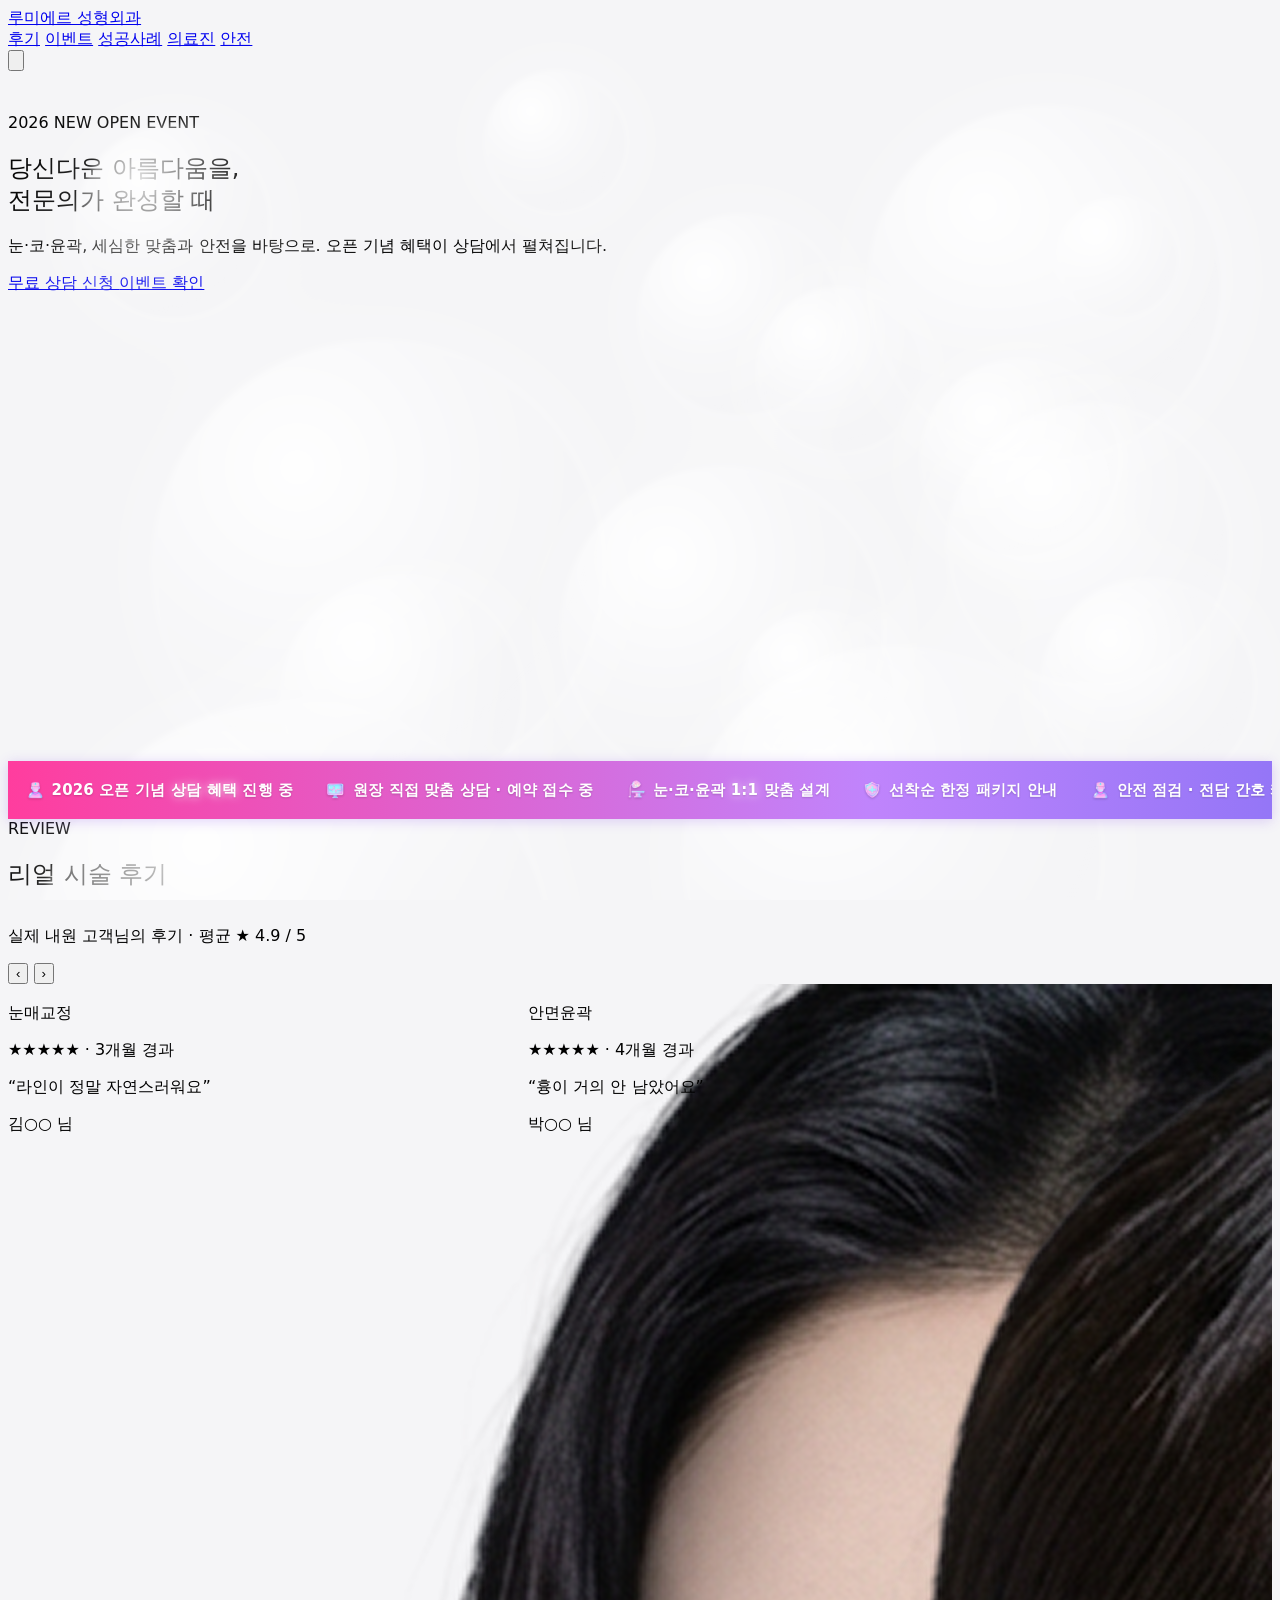
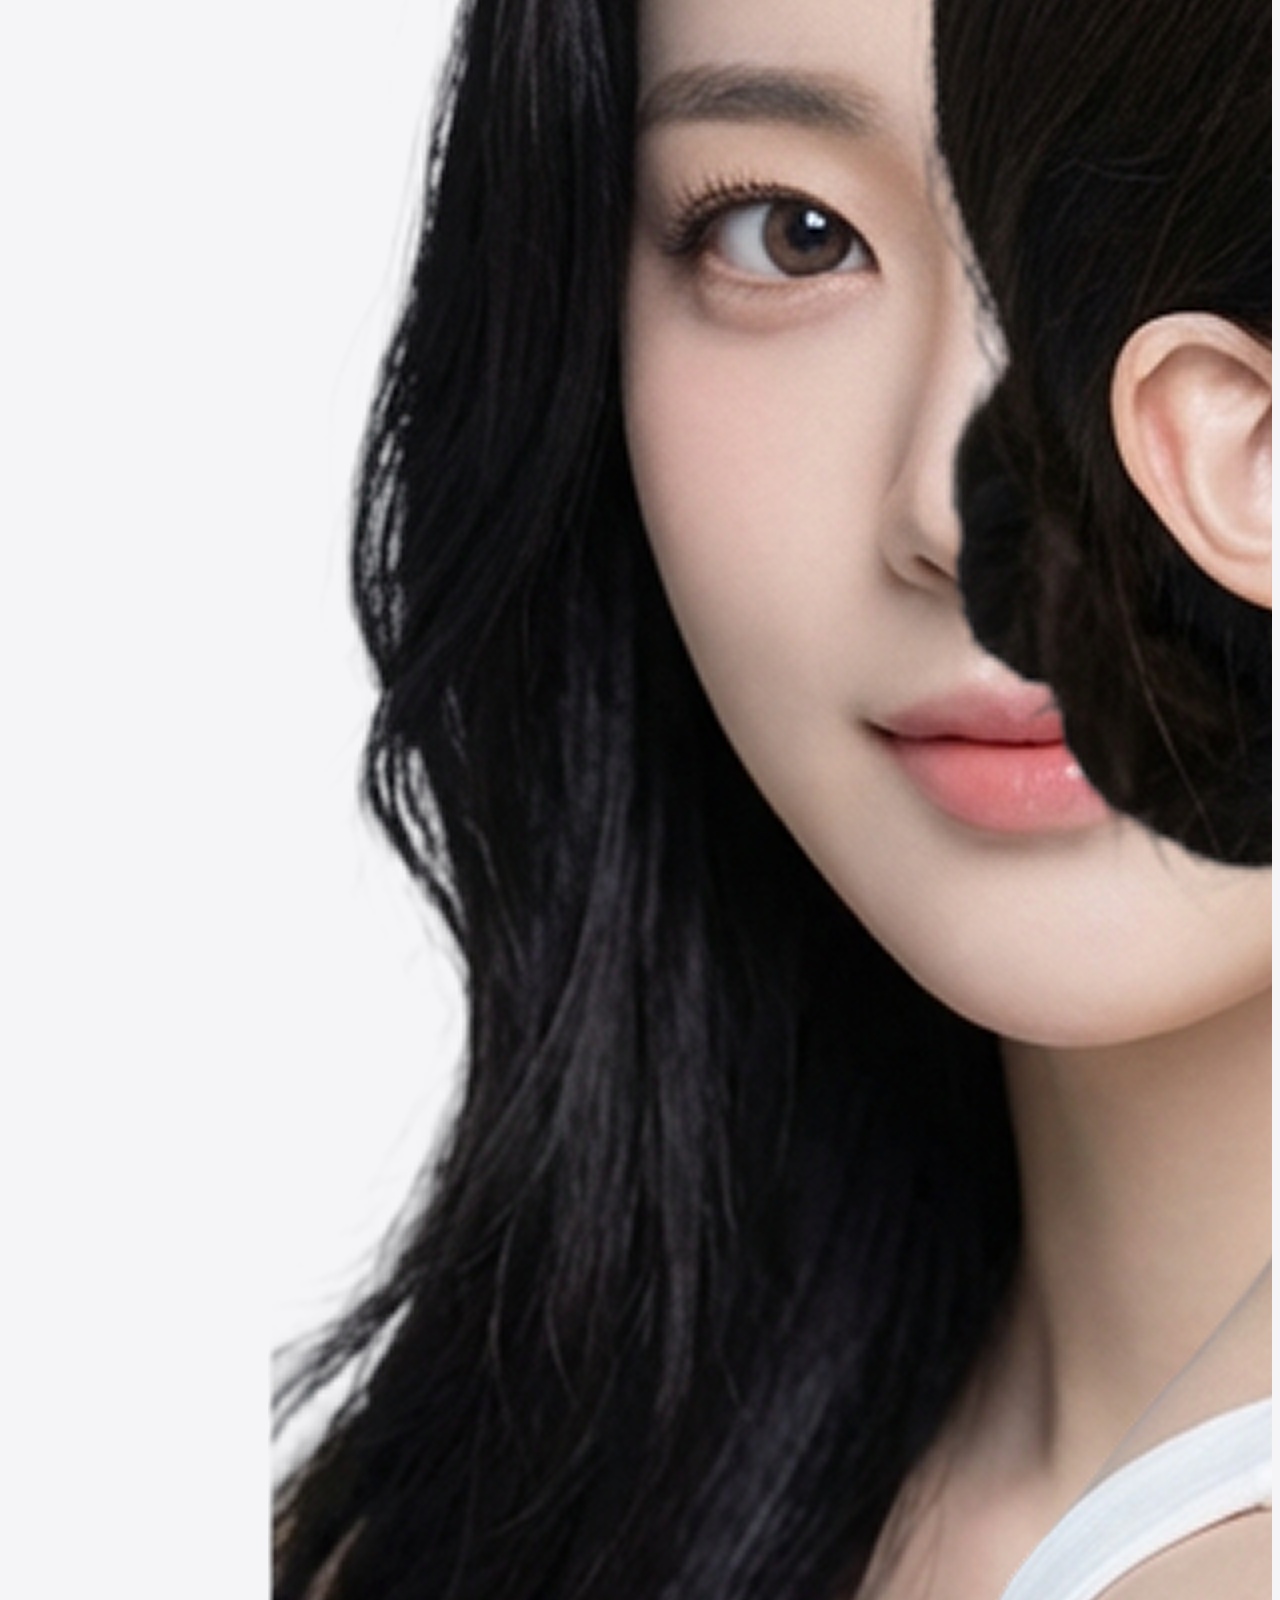
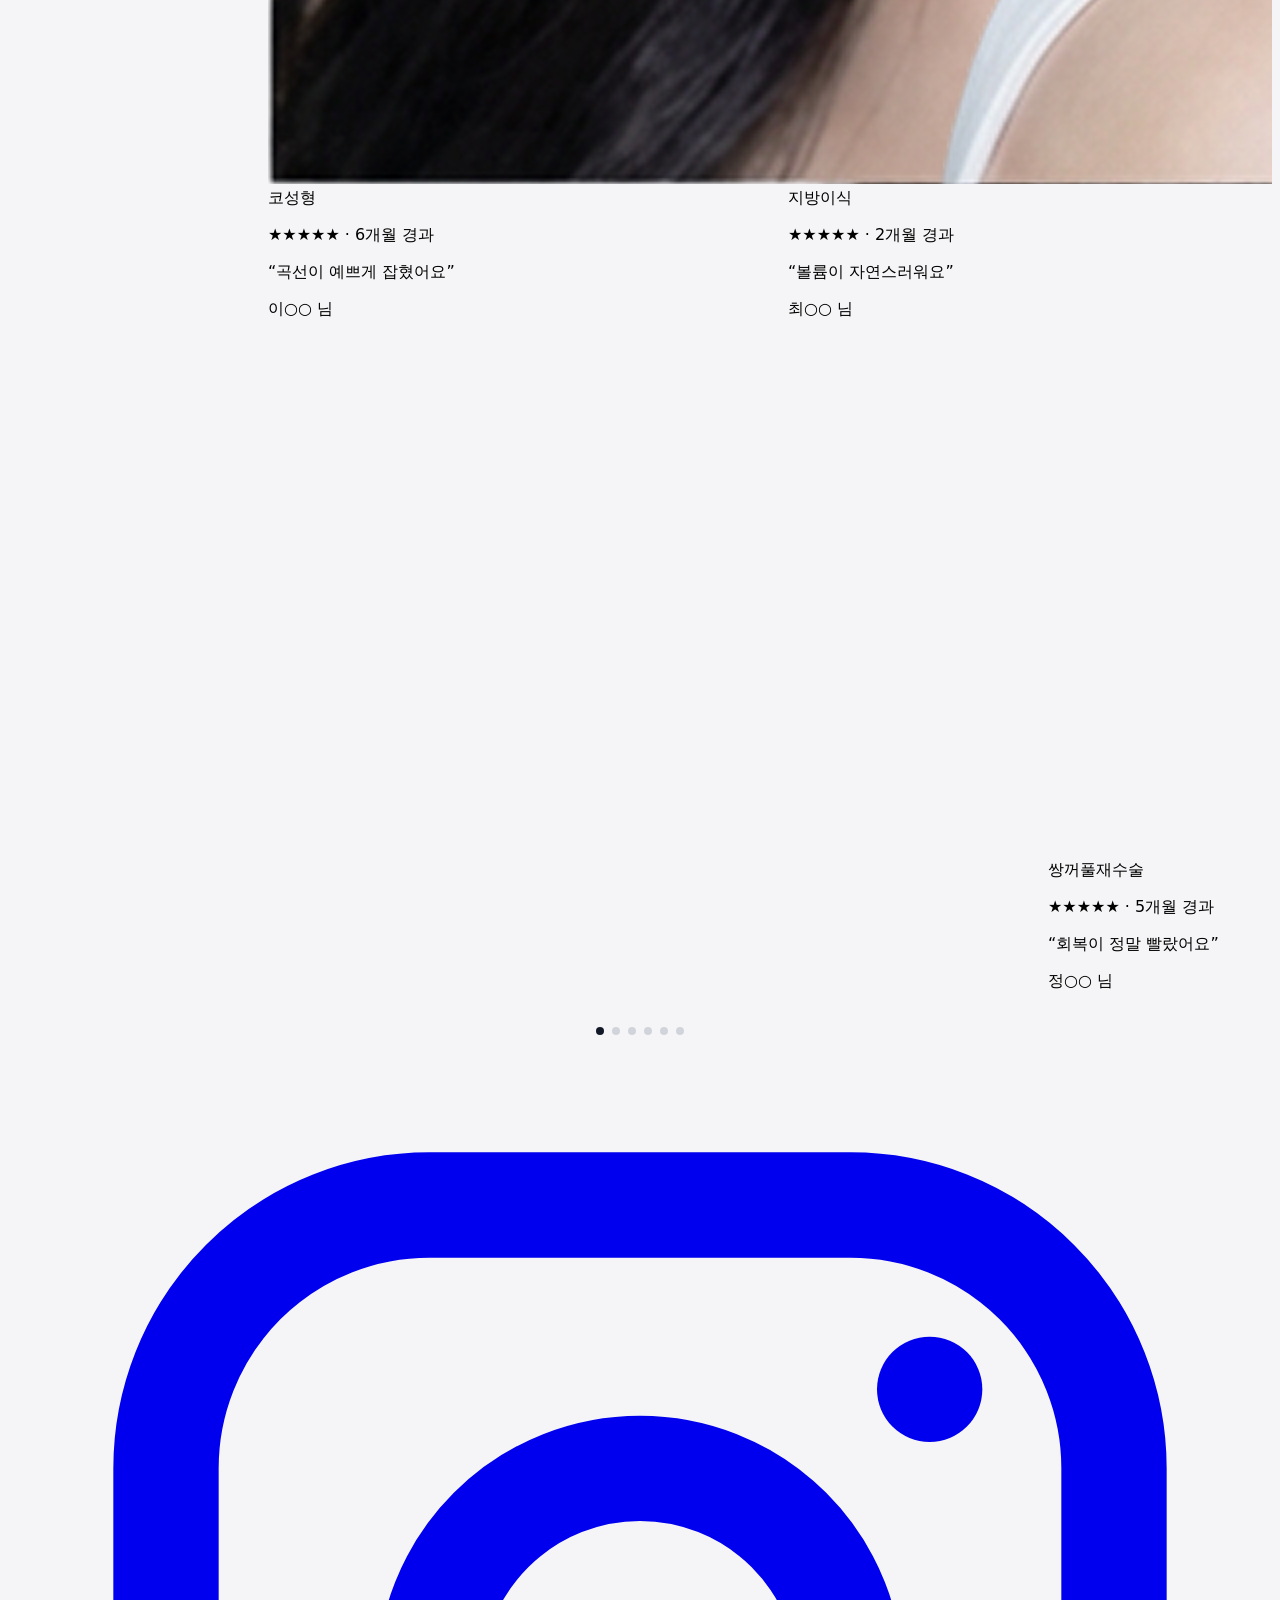
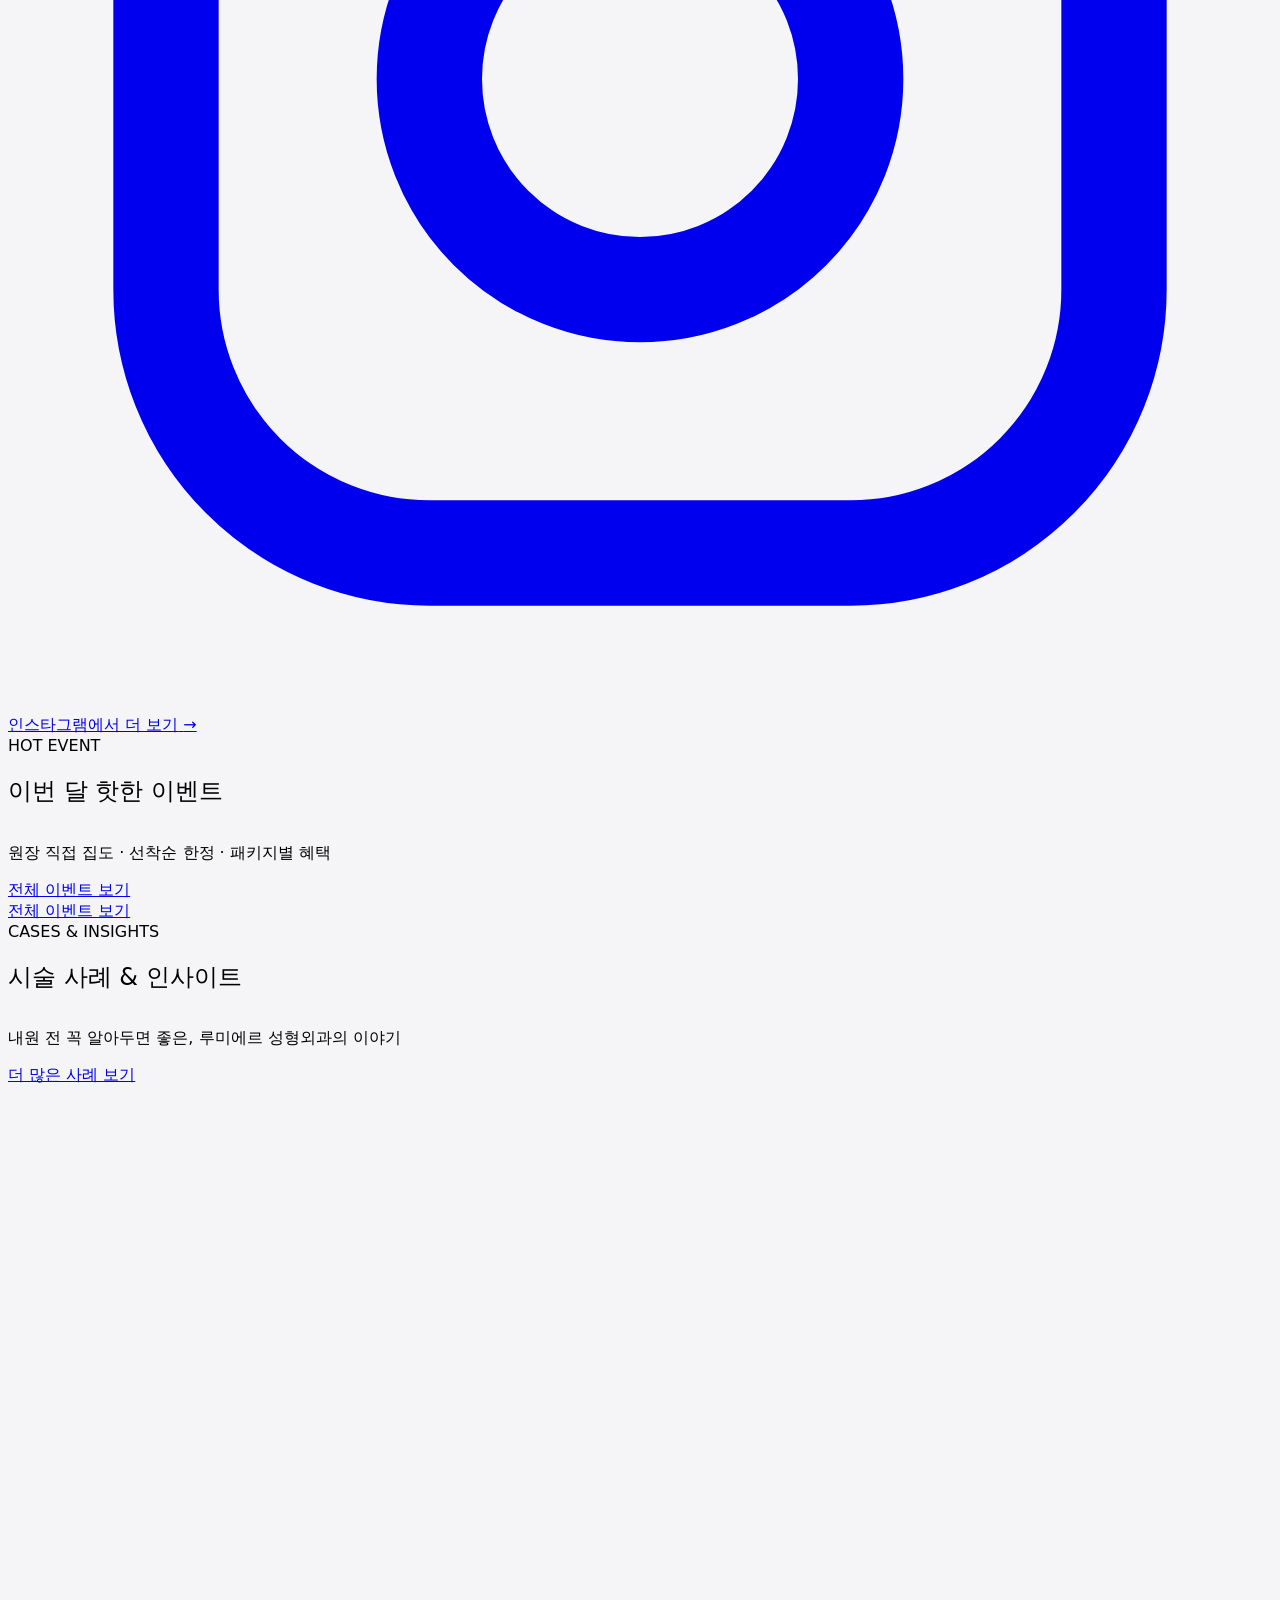
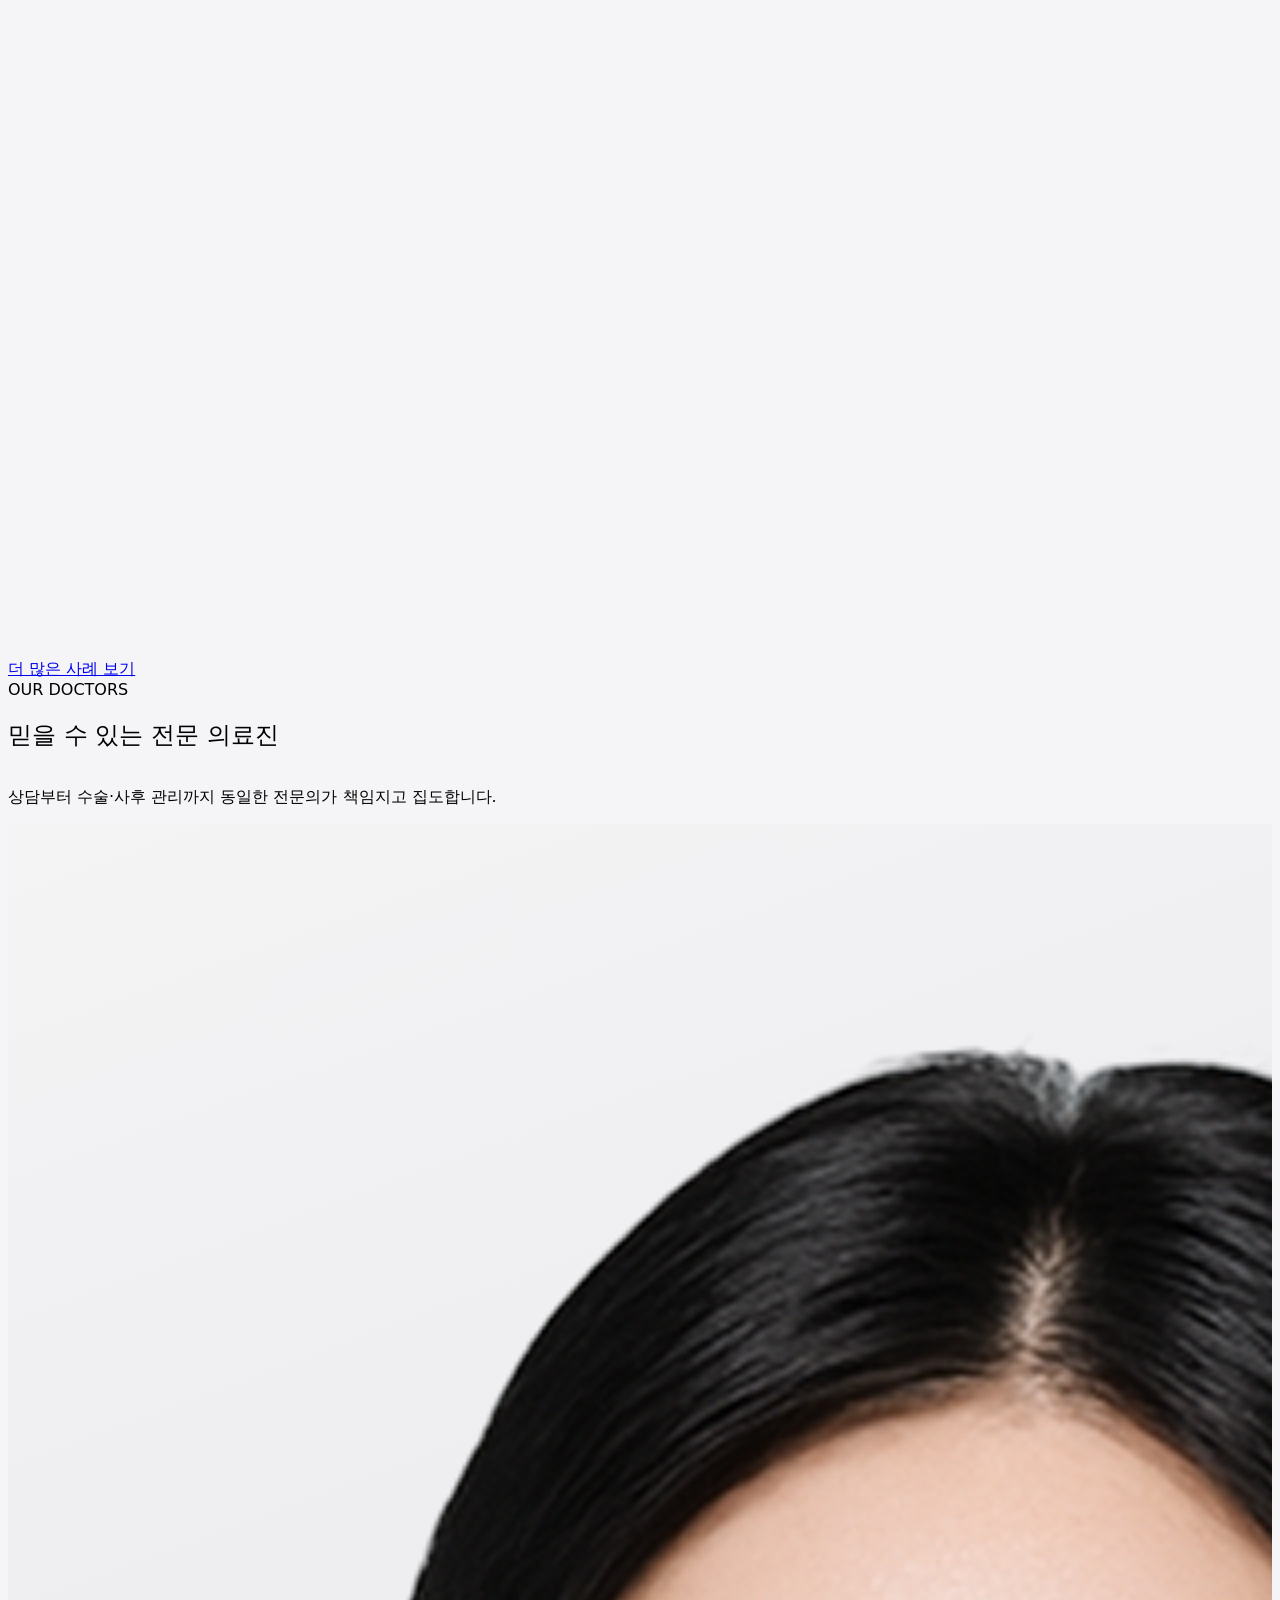
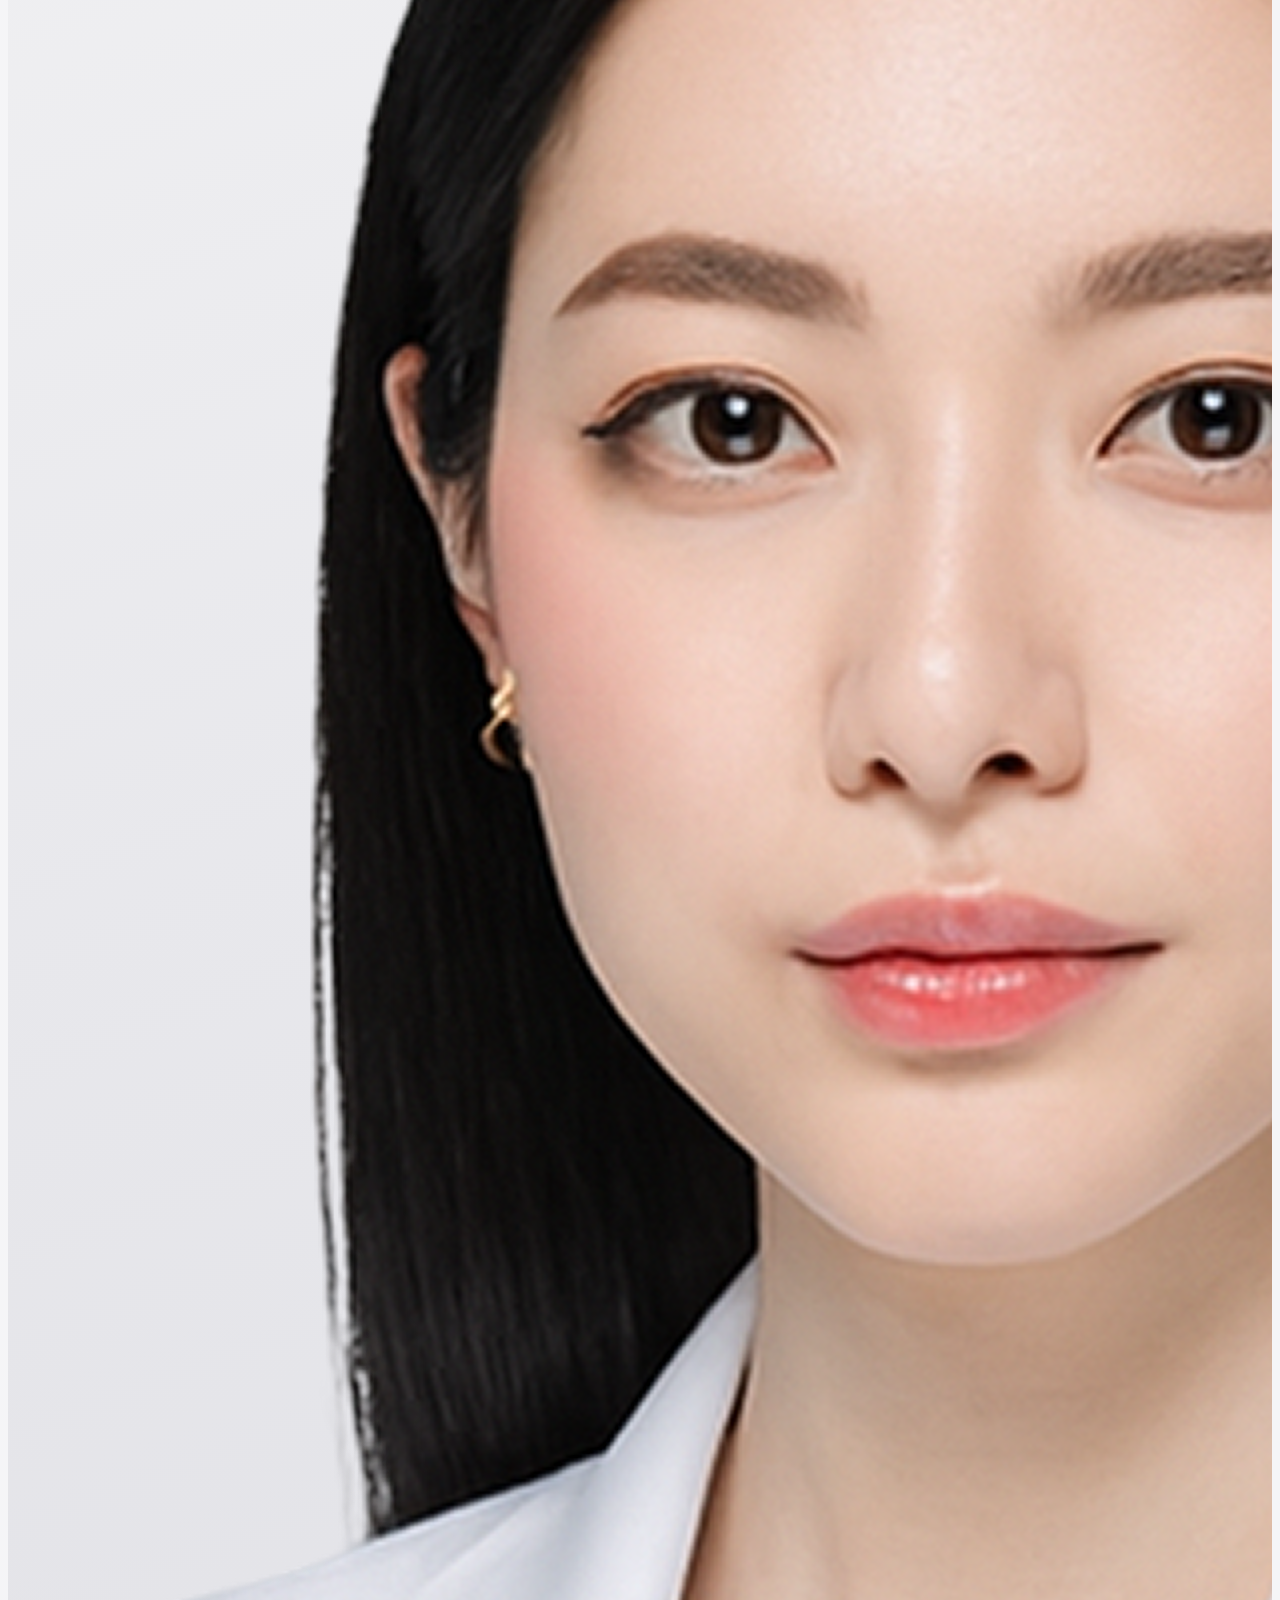
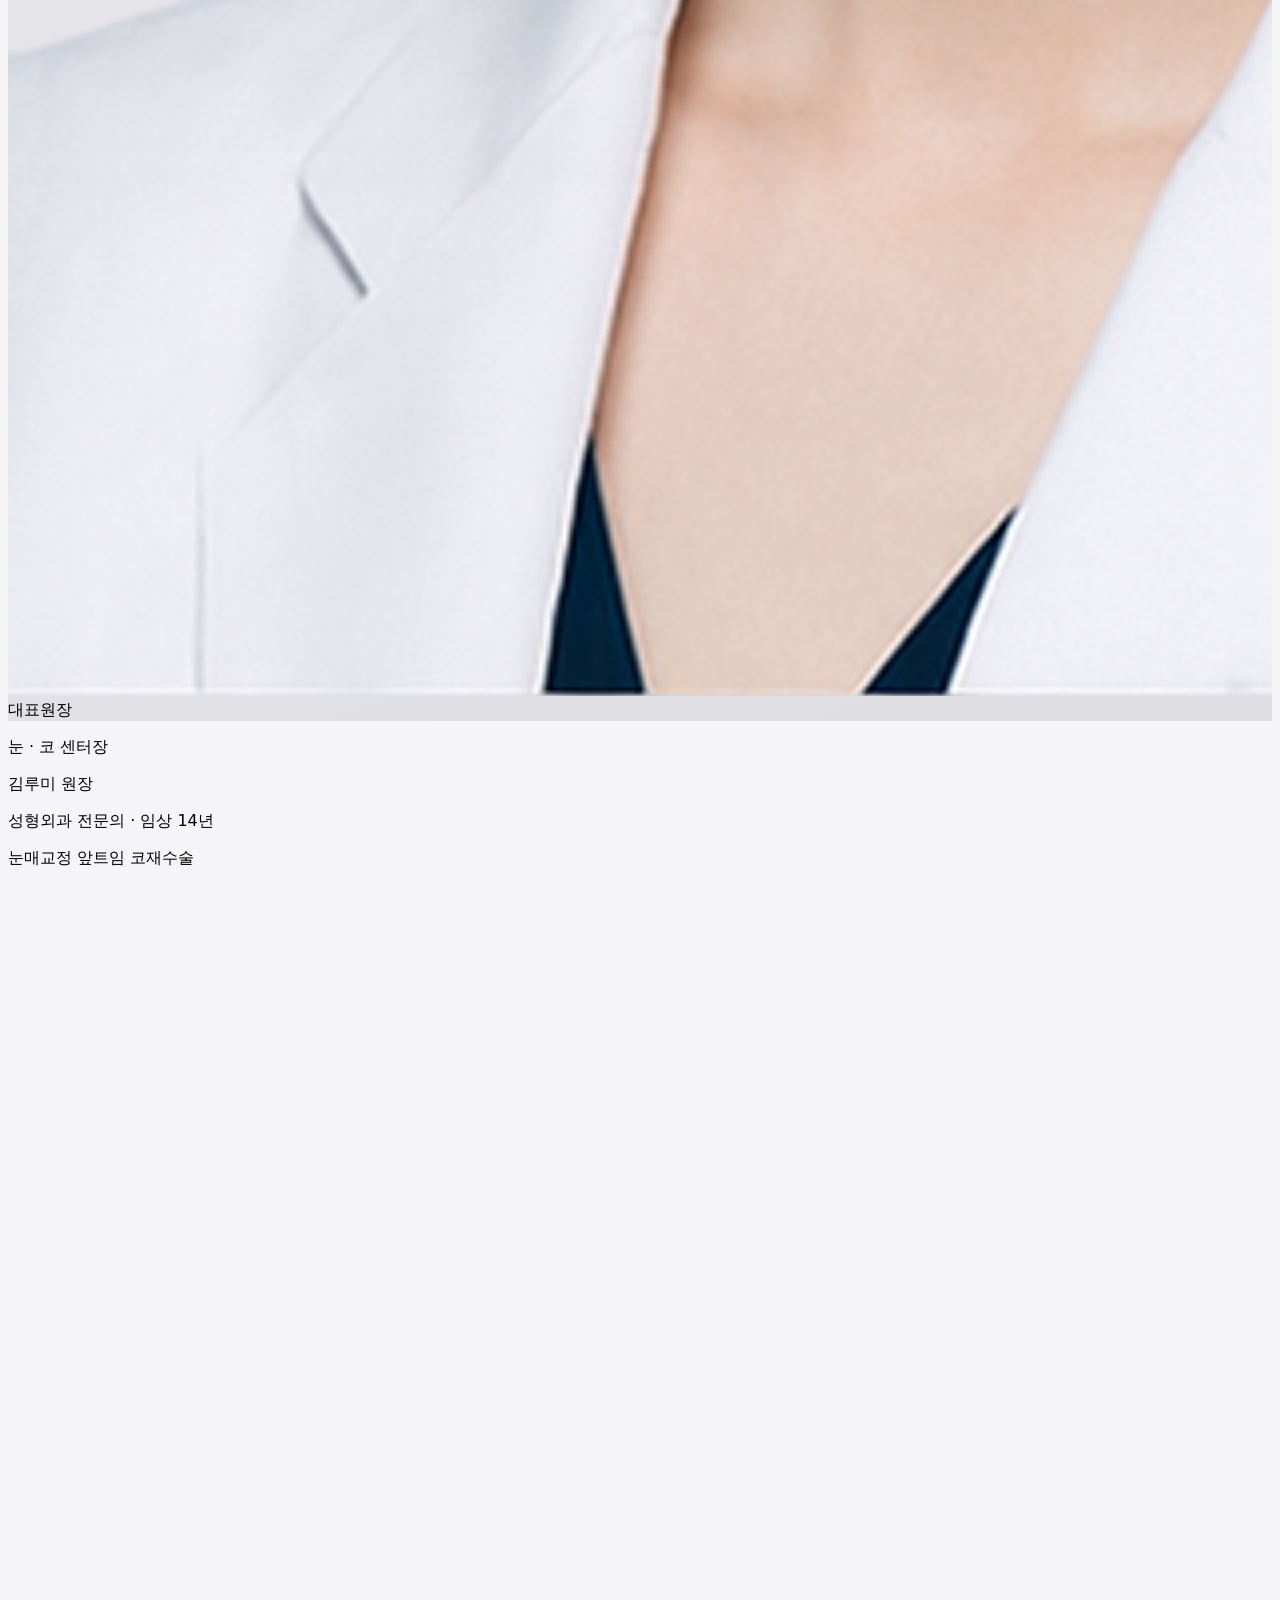
==== index.html @ f1b744da "Initial commit: Lumiere hospital demo site with README Made-with: Cursor" ====
<!DOCTYPE html>
<html lang="ko">
<head>
  <script>
  (function () {
    try {
      if (sessionStorage.getItem('lumiere-index-loader-done') === '1') {
        document.documentElement.classList.add('intro-play', 'intro-skip-loader');
      }
    } catch (e) {}
  })();
  </script>
  <style>html.intro-skip-loader #page-loader{display:none!important;visibility:hidden;pointer-events:none;opacity:0}</style>
  <meta charset="UTF-8" />
  <meta name="viewport" content="width=device-width, initial-scale=1.0" />
  <title>루미에르 성형외과 | 자연스러운 아름다움의 기준</title>
  <link rel="stylesheet" href="https://cdn.jsdelivr.net/gh/leetaewook/gmarket-sans-dynamic-subset@master/GmarketSans.css" crossorigin="anonymous" />
  <link rel="stylesheet" href="https://cdn.jsdelivr.net/gh/orioncactus/pretendard@v1.3.9/dist/web/static/pretendard.min.css" />
  <link rel="stylesheet" href="https://cdn.jsdelivr.net/npm/swiper@11/swiper-bundle.min.css" />
  <script src="https://cdn.tailwindcss.com"></script>
  <script>
    tailwind.config = {
      theme: {
        extend: {
          fontFamily: {
            sans: ['Pretendard', 'system-ui', 'sans-serif'],
          },
          borderRadius: {
            '4xl': '2rem',
            '5xl': '2.5rem',
            '6xl': '3rem',
          }
        }
      }
    }
  </script>
  <style>
    * { box-sizing: border-box; }
    html { scroll-padding-top: 5.5rem; }

    /* ════════════════════════════════════════
       LOADING SCREEN
    ════════════════════════════════════════ */
    #page-loader {
      position: fixed;
      inset: 0;
      z-index: 9999;
      display: flex;
      flex-direction: column;
      align-items: center;
      justify-content: center;
      gap: 2rem;
      background: linear-gradient(140deg, #fce7f3 0%, #ede9fe 45%, #bae6fd 100%);
      transition: opacity 0.65s ease, visibility 0.65s ease;
    }
    #page-loader.loader-hidden {
      opacity: 0;
      visibility: hidden;
      pointer-events: none;
    }
    /* 이미 로더를 본 세션: index 재방문 시 풀스크린 로더 생략 */
    html.intro-skip-loader #page-loader {
      display: none !important;
      visibility: hidden !important;
      pointer-events: none !important;
      opacity: 0 !important;
    }
    /* 로고 텍스트 */
    .loader-logo {
      font-family: 'Gmarket Sans', 'Pretendard', system-ui, sans-serif;
      font-weight: 500;
      font-size: clamp(1.5rem, 4vw, 2.25rem);
      color: #111827;
      letter-spacing: -0.01em;
      opacity: 0;
      transform: translateY(18px);
      animation: loader-logo-in 0.7s cubic-bezier(.2,.8,.2,1) 0.15s forwards;
    }
    @keyframes loader-logo-in {
      to { opacity: 1; transform: translateY(0); }
    }
    /* 꽃잎 스피너 */
    .loader-petal-ring {
      position: relative;
      width: 60px;
      height: 60px;
    }
    .loader-petal-ring span {
      position: absolute;
      inset: 0;
      display: flex;
      align-items: flex-start;
      justify-content: center;
    }
    .loader-petal-ring span::before {
      content: '';
      width: 10px;
      height: 24px;
      border-radius: 999px;
      background: linear-gradient(180deg, #f472b6 0%, #a78bfa 100%);
      opacity: 0;
      animation: loader-petal-fade 1.2s ease-in-out infinite;
    }
    .loader-petal-ring span:nth-child(1)  { transform: rotate(0deg);    } .loader-petal-ring span:nth-child(1)::before  { animation-delay: 0s;    }
    .loader-petal-ring span:nth-child(2)  { transform: rotate(45deg);   } .loader-petal-ring span:nth-child(2)::before  { animation-delay: 0.15s; }
    .loader-petal-ring span:nth-child(3)  { transform: rotate(90deg);   } .loader-petal-ring span:nth-child(3)::before  { animation-delay: 0.3s;  }
    .loader-petal-ring span:nth-child(4)  { transform: rotate(135deg);  } .loader-petal-ring span:nth-child(4)::before  { animation-delay: 0.45s; }
    .loader-petal-ring span:nth-child(5)  { transform: rotate(180deg);  } .loader-petal-ring span:nth-child(5)::before  { animation-delay: 0.6s;  }
    .loader-petal-ring span:nth-child(6)  { transform: rotate(225deg);  } .loader-petal-ring span:nth-child(6)::before  { animation-delay: 0.75s; }
    .loader-petal-ring span:nth-child(7)  { transform: rotate(270deg);  } .loader-petal-ring span:nth-child(7)::before  { animation-delay: 0.9s;  }
    .loader-petal-ring span:nth-child(8)  { transform: rotate(315deg);  } .loader-petal-ring span:nth-child(8)::before  { animation-delay: 1.05s; }
    @keyframes loader-petal-fade {
      0%, 100% { opacity: 0.15; transform: scaleY(0.7); }
      50%       { opacity: 1;    transform: scaleY(1);   }
    }
    /* 진행 바 */
    .loader-bar-wrap {
      width: clamp(140px, 30vw, 220px);
      height: 3px;
      border-radius: 999px;
      background: rgba(0,0,0,0.1);
      overflow: hidden;
    }
    .loader-bar {
      height: 100%;
      border-radius: 999px;
      background: linear-gradient(90deg, #f472b6, #a78bfa, #38bdf8);
      animation: loader-bar-fill 1.4s cubic-bezier(.4,0,.2,1) forwards;
    }
    @keyframes loader-bar-fill {
      from { width: 0%; }
      to   { width: 100%; }
    }

    /* ════════════════════════════════════════
       로딩 종료 후 — 상단바·히어로·티커 순차 등장 (블러 → 선명하게 서서히)
    ════════════════════════════════════════ */
    @keyframes intro-cha-pop {
      0% {
        opacity: 0;
        transform: translateY(10px);
        filter: blur(14px);
      }
      100% {
        opacity: 1;
        transform: translateY(0);
        filter: blur(0);
      }
    }
    @keyframes intro-cha-pop-down {
      0% {
        opacity: 0;
        transform: translateY(-8px);
        filter: blur(12px);
      }
      100% {
        opacity: 1;
        transform: translateY(0);
        filter: blur(0);
      }
    }
    html.intro-play .intro-cha {
      animation: intro-cha-pop 1.1s cubic-bezier(.22, .08, .2, 1) var(--ich, 0s) both;
    }
    html.intro-play .intro-cha--from-top {
      animation: intro-cha-pop-down 1.05s cubic-bezier(.22, .08, .2, 1) var(--ich, 0s) both;
    }
    @media (prefers-reduced-motion: reduce) {
      html.intro-play .intro-cha,
      html.intro-play .intro-cha--from-top {
        animation: none !important;
        opacity: 1 !important;
        transform: none !important;
        filter: none !important;
      }
    }

    /* ════════════════════════════════════════
       SCROLL REVEAL
    ════════════════════════════════════════ */
    /* 카드 — 국기처럼 위→아래 펼침 (polygon clip, 이벤트 카드는 3D 플립과 충돌 방지로 별도) */
    .reveal-card:not(.event-card) {
      opacity: 0;
      -webkit-clip-path: polygon(0 0, 100% 0, 100% 0, 0 0);
      clip-path: polygon(0 0, 100% 0, 100% 0, 0 0);
      transform: translateZ(0);
      will-change: clip-path, opacity;
      /* 국기 펼침 — ease-in-out */
      transition:
        -webkit-clip-path 1.75s ease-in-out,
        clip-path 1.75s ease-in-out,
        opacity 1.12s ease-in-out;
    }
    .reveal-card:not(.event-card).is-visible {
      opacity: 1;
      -webkit-clip-path: polygon(0 0, 100% 0, 100% 100%, 0 100%);
      clip-path: polygon(0 0, 100% 0, 100% 100%, 0 100%);
    }
    /* 플립 카드: clip-path 미사용(내부 preserve-3d 깨짐 방지), 위에서 내려오며 페이드 */
    .event-card.reveal-card {
      opacity: 0;
      -webkit-clip-path: none;
      clip-path: none;
      transform: translateY(22px) scaleY(0.96);
      transform-origin: top center;
      will-change: opacity, transform;
      transition:
        opacity 1.1s ease-in-out,
        transform 1.45s ease-in-out;
    }
    .event-card.reveal-card.is-visible {
      opacity: 1;
      transform: translateY(0) scaleY(1);
    }
    /* 스태거 딜레이 (형제 순서 — 그리드마다 첫 카드부터 순차) */
    .reveal-card:nth-child(1) { transition-delay: 0s; }
    .reveal-card:nth-child(2) { transition-delay: 0.26s; }
    .reveal-card:nth-child(3) { transition-delay: 0.52s; }
    .reveal-card:nth-child(4) { transition-delay: 0.78s; }
    .reveal-card:nth-child(5) { transition-delay: 1.04s; }
    .reveal-card:nth-child(6) { transition-delay: 1.3s; }

    /* 텍스트 한 줄씩 아래→위 */
    .reveal-line {
      display: block;
      overflow: hidden;          /* 잘라내기 컨테이너 */
    }
    .reveal-line > * , .reveal-line-inner {
      display: block;
      opacity: 0;
      transform: translateY(100%);
      transition:
        opacity 1.15s cubic-bezier(.2,.85,.25,1),
        transform 1.15s cubic-bezier(.2,.85,.25,1);
    }
    .reveal-text.is-visible .reveal-line > *,
    .reveal-text.is-visible .reveal-line-inner {
      opacity: 1;
      transform: translateY(0);
    }
    /* 섹션 헤딩 줄별 딜레이 */
    .reveal-text .reveal-line:nth-child(1) > *, .reveal-text .reveal-line:nth-child(1) .reveal-line-inner { transition-delay: 0s; }
    .reveal-text .reveal-line:nth-child(2) > *, .reveal-text .reveal-line:nth-child(2) .reveal-line-inner { transition-delay: 0.28s; }
    .reveal-text .reveal-line:nth-child(3) > *, .reveal-text .reveal-line:nth-child(3) .reveal-line-inner { transition-delay: 0.56s; }
    .reveal-text .reveal-line:nth-child(4) > *, .reveal-text .reveal-line:nth-child(4) .reveal-line-inner { transition-delay: 0.84s; }

    @media (prefers-reduced-motion: reduce) {
      .reveal-card {
        opacity: 1 !important;
        -webkit-clip-path: none !important;
        clip-path: none !important;
        transform: none !important;
        transition: none !important;
      }
      .reveal-line > *, .reveal-line-inner {
        opacity: 1 !important; transform: none !important; transition: none !important;
      }
    }

    body {
      font-family: "Pretendard", system-ui, -apple-system, BlinkMacSystemFont, sans-serif;
      background: #f5f5f7;
      padding-bottom: 160px;
    }
    .font-title { font-family: 'Gmarket Sans', 'Pretendard', system-ui, sans-serif; font-weight: 500; }
    .font-title.font-bold { font-weight: 500; }
    .card-pastel-bg {
      background: linear-gradient(135deg, #ececee 0%, #e2e2e6 45%, #d8d8de 100%);
    }
    .banner-image-mask {
      -webkit-mask-image: linear-gradient(to right, transparent 0%, rgba(0,0,0,.32) 10%, rgba(0,0,0,.65) 28%, #000 50%, #000 100%);
      mask-image: linear-gradient(to right, transparent 0%, rgba(0,0,0,.32) 10%, rgba(0,0,0,.65) 28%, #000 50%, #000 100%);
      -webkit-mask-size: 100% 100%; mask-size: 100% 100%;
      -webkit-mask-repeat: no-repeat; mask-repeat: no-repeat;
    }
    #top { height: auto; }
    #top .hero-content-row { align-items: stretch; }
    #top .hero-image-col { min-width: 0; padding: 0; }
    #top .hero-img-frame { position: relative; width: 100%; min-height: 0; overflow: hidden; }
    @media (max-width: 767.98px) {
      #top {
        display: flex;
        flex-direction: column;
        min-height: 100vh;
        min-height: 100dvh;
        box-sizing: border-box;
      }
      #top .hero-content-row { position: relative; z-index: 10; flex: 1 1 auto; min-height: 0; display: flex; flex-direction: column; }
      #top .hero-text-col { position: relative; z-index: 20; flex: 0 0 auto; }
      #top .hero-image-col {
        position: relative;
        z-index: 0;
        width: 100%;
        margin-top: auto;
        padding-bottom: 0;
        flex: 0 0 auto;
      }
      #top .hero-img-frame { position: relative; width: 100%; height: auto; min-height: 0; overflow: visible; line-height: 0; }
      #top .hero-img-pic {
        -webkit-mask-image: none;
        mask-image: none;
        object-position: center bottom;
      }
    }
    @media (min-width: 768px) {
      #top .hero-content-row { min-height: 72vh; }
      #top .hero-image-col { display: flex; flex-direction: column; min-height: 0; align-self: stretch; flex: 0 0 auto; }
      #top .hero-img-frame { flex: 1 1 0; height: 100%; min-height: 100%; }
      #top .hero-img-pic { object-position: 50% 0%; }
    }
    .review-card-overlay {
      background: linear-gradient(to top, rgba(0,0,0,0.72) 0%, rgba(0,0,0,0.3) 45%, transparent 100%);
    }
    .doctor-photo-bg {
      background: linear-gradient(160deg, #f4f4f5 0%, #e8e8ec 48%, #dedee3 100%);
    }
    #doctors .doctor-photo-bg img {
      object-position: center 12%;
      object-fit: contain;
    }
    @media (min-width: 768px) {
      .doctor-card-bio { opacity: 0; pointer-events: none; transition: opacity 0.32s ease; }
      .doctor-card:hover .doctor-card-bio, .doctor-card:focus-within .doctor-card-bio { opacity: 1; pointer-events: auto; }
    }
    .review-swiper .swiper-slide { width: 208px; height: auto; }
    @media (min-width: 768px) { .review-swiper .swiper-slide { width: 240px; } }
    .review-swiper .swiper-slide > article { height: 100%; }
    .review-pagination { position: relative; margin-top: 1.25rem; }
    .review-pagination .swiper-pagination-bullet { width: 8px; height: 8px; background: #d1d5db; opacity: 1; }
    .review-pagination .swiper-pagination-bullet-active { background: #111827; }
    .ph1 { background: linear-gradient(135deg, #fbcfe8 0%, #ddd6fe 55%, #bae6fd 100%); }
    .ph2 { background: linear-gradient(135deg, #fde68a 0%, #fbcfe8 55%, #c7d2fe 100%); }
    .ph3 { background: linear-gradient(135deg, #bbf7d0 0%, #bae6fd 55%, #ddd6fe 100%); }
    .ph4 { background: linear-gradient(135deg, #fecaca 0%, #fed7aa 55%, #fde68a 100%); }
    .ph5 { background: linear-gradient(135deg, #c7d2fe 0%, #fbcfe8 55%, #fecaca 100%); }
    #site-header { transition: background-color 0.35s ease, box-shadow 0.35s ease, backdrop-filter 0.35s ease, -webkit-backdrop-filter 0.35s ease; }
    #site-header.header-scrolled {
      background-color: rgba(255, 255, 255, 0.92);
      -webkit-backdrop-filter: blur(12px);
      backdrop-filter: blur(12px);
      box-shadow: 0 1px 2px 0 rgb(0 0 0 / 0.05);
    }
    .mobile-menu-panel { opacity: 0; visibility: hidden; pointer-events: none; transition: opacity 0.3s ease, visibility 0.3s ease; }
    .mobile-menu-panel.is-open { opacity: 1; visibility: visible; pointer-events: auto; }
    body.mobile-menu-open { overflow: hidden; touch-action: none; }
    .hero-sparkle-layer {
      pointer-events: none;
      position: absolute;
      inset: 0;
      z-index: 1;
      overflow: hidden;
    }
    .hero-sparkle-dot {
      position: absolute;
      --o: 0.55;
      border-radius: 50%;
      background: radial-gradient(circle at 32% 28%,
        rgba(255, 255, 255, 0.88) 0%,
        rgba(255, 255, 255, 0.26) 42%,
        transparent 70%);
      box-shadow:
        0 0 0 1.5px rgba(255, 255, 255, 0.38),
        0 0 88px 24px rgba(255, 255, 255, 0.26);
      filter: blur(2px) brightness(1.14) saturate(1.05);
      -webkit-backface-visibility: hidden;
      backface-visibility: hidden;
      animation: hero-sparkle-glimmer 3.6s ease-in-out infinite;
    }
    @keyframes hero-sparkle-glimmer {
      0%, 100% { opacity: calc(var(--o) * 0.5); }
      50% { opacity: var(--o); }
    }
    .hero-sparkle-dot.hero-sparkle--slow { animation-duration: 4.9s; }
    .hero-sparkle-dot.hero-sparkle--fast { animation-duration: 2.6s; }

    /* ── 히어로 하단 티커 (무한 롤링) ── */
    .hero-ticker-wrap {
      position: relative;
      z-index: 15;
      background: linear-gradient(90deg,
        #ff3d9e 0%,
        #c084fc 34%,
        #6366f1 68%,
        #38bdf8 100%);
      background-size: 200% 100%;
      animation: ticker-bg-shift 10s linear infinite alternate;
      color: #fff;
      box-shadow: 0 2px 12px rgba(124, 58, 237, 0.22);
    }
    @keyframes ticker-bg-shift {
      0%   { background-position: 0% 50%; }
      100% { background-position: 100% 50%; }
    }
    .hero-ticker-viewport {
      overflow: hidden;
      max-width: 100%;
    }
    .hero-ticker-track {
      display: flex;
      width: max-content;
      animation: hero-ticker-marquee 44s linear infinite;
    }
    .hero-ticker-segment {
      display: flex;
      flex-shrink: 0;
      align-items: center;
      gap: 0;
      padding: 0.875rem 0;
      white-space: nowrap;
    }
    @media (min-width: 768px) {
      .hero-ticker-segment { padding: 1.125rem 0; }
    }
    .hero-ticker-item {
      display: inline-flex;
      align-items: center;
      gap: 0.35rem;
      font-size: clamp(0.8125rem, 1.35vw, 0.9375rem);
      font-weight: 700;
      letter-spacing: 0.01em;
      padding: 0 1rem;
      text-shadow: 0 1px 2px rgba(0, 0, 0, 0.18);
    }
    .hero-ticker-accent {
      color: #fff;
      font-weight: 800;
      text-shadow: 0 0 10px rgba(255,255,255,0.8), 0 1px 2px rgba(0,0,0,0.18);
    }
    .hero-ticker-icon {
      width: clamp(1.125rem, 2.2vw, 1.375rem);
      height: clamp(1.125rem, 2.2vw, 1.375rem);
      object-fit: contain;
      flex-shrink: 0;
      filter: drop-shadow(0 1px 1px rgba(0, 0, 0, 0.2));
    }
    @keyframes hero-ticker-marquee {
      0% { transform: translateX(0); }
      100% { transform: translateX(-50%); }
    }
    @media (prefers-reduced-motion: reduce) {
      .hero-ticker-track { animation: none; }
      .hero-ticker-wrap { animation: none; background-position: 0% 50%; }
    }

    /* ── 이벤트 카드 플립 ── */
    .event-card {
      perspective: 1200px;
      /* overflow: visible 필수 — hidden 이면 3D face 가 잘림 */
    }
    .event-card__inner {
      position: relative;
      width: 100%;
      height: 100%;
      min-height: inherit;
      transform-style: preserve-3d;
      transition: transform .7s cubic-bezier(.4, .2, .2, 1);
      will-change: transform;
    }
    .event-card.is-flipped .event-card__inner { transform: rotateY(180deg); }
    .event-card__face {
      position: absolute;
      inset: 0;
      width: 100%;
      height: 100%;
      border-radius: 2.5rem;
      /* overflow:hidden 은 preserve-3d 를 flatten 시키므로 clip-path 로 대체 */
      clip-path: inset(0 round 2.5rem);
      -webkit-backface-visibility: hidden;
      backface-visibility: hidden;
    }
    .event-card__face--front {
      display: flex;
      flex-direction: column;
      justify-content: space-between;
    }
    .event-card__face--back { transform: rotateY(180deg); }
    .event-card.is-flipped .event-card__face--front { pointer-events: none; }
    .event-card:not(.is-flipped) .event-card__face--back { pointer-events: none; }
    .event-form-input {
      width: 100%;
      font-size: .875rem; font-weight: 600;
      background: #f5f5f7;
      padding: .75rem 1rem;
      border-radius: 1rem;
      border: 1px solid transparent;
      transition: border-color .15s ease, box-shadow .15s ease;
    }
    .event-form-input:focus {
      outline: none;
      border-color: #111827;
      box-shadow: 0 0 0 2px rgba(17,24,39,.12);
    }
  </style>
</head>
<body>

<!-- ── 로딩 스크린 ── -->
<div id="page-loader" role="status" aria-label="페이지 로딩 중">
  <div class="loader-petal-ring" aria-hidden="true">
    <span></span><span></span><span></span><span></span>
    <span></span><span></span><span></span><span></span>
  </div>
  <p class="loader-logo">루미에르 성형외과</p>
  <div class="loader-bar-wrap" aria-hidden="true">
    <div class="loader-bar"></div>
  </div>
</div>

<header id="site-header" class="fixed top-0 inset-x-0 z-40 bg-transparent intro-cha intro-cha--from-top" style="--ich: 0.04s">
  <div class="max-w-[1440px] w-full mx-auto px-8 sm:px-14 md:px-20 h-16 md:h-[4.25rem] flex items-center justify-between box-border">
    <a href="#top" class="font-title text-sm sm:text-base md:text-2xl text-gray-900 tracking-tight">루미에르 성형외과</a>
    <nav class="hidden md:flex items-center gap-8 text-sm font-bold text-gray-600">
      <a href="#reviews" class="hover:text-gray-900 transition-colors">후기</a>
      <a href="#events" class="hover:text-gray-900 transition-colors">이벤트</a>
      <a href="success-cases.html" class="hover:text-gray-900 transition-colors">성공사례</a>
      <a href="#doctors" class="hover:text-gray-900 transition-colors">의료진</a>
      <a href="#safety" class="hover:text-gray-900 transition-colors">안전</a>
    </nav>
    <button type="button" id="mobile-menu-open" class="md:hidden inline-flex items-center justify-center w-10 h-10 rounded-2xl text-gray-900" aria-label="메뉴">
      <svg class="w-6 h-6" fill="none" viewBox="0 0 24 24" stroke="currentColor" stroke-width="2"><path stroke-linecap="round" d="M4 6h16M4 12h16M4 18h16"/></svg>
    </button>
  </div>
</header>

<div id="mobile-menu-panel" class="mobile-menu-panel fixed inset-0 z-50 bg-white md:hidden" aria-hidden="true">
  <div class="h-16 flex items-center justify-between px-6 border-b border-gray-100">
    <span class="font-title text-sm sm:text-base leading-tight">루미에르 성형외과</span>
    <button type="button" id="mobile-menu-close" class="p-2 rounded-2xl" aria-label="닫기">
      <svg class="w-6 h-6" fill="none" viewBox="0 0 24 24" stroke="currentColor" stroke-width="2"><path stroke-linecap="round" d="M6 18L18 6M6 6l12 12"/></svg>
    </button>
  </div>
  <div class="px-8 py-6 flex flex-col gap-1">
    <a href="#reviews" class="mobile-menu-link font-title text-3xl sm:text-4xl text-gray-900 py-3">후기</a>
    <a href="#events" class="mobile-menu-link font-title text-3xl sm:text-4xl text-gray-900 py-3 hover:text-pink-500 transition-colors">이벤트</a>
    <a href="success-cases.html" class="mobile-menu-link font-title text-3xl sm:text-4xl text-gray-900 py-3">성공사례</a>
    <a href="#doctors" class="mobile-menu-link font-title text-3xl sm:text-4xl text-gray-900 py-3">의료진</a>
    <a href="#safety" class="mobile-menu-link font-title text-3xl sm:text-4xl text-gray-900 py-3">안전</a>
  </div>
</div>

<section id="top" class="relative overflow-hidden bg-gradient-to-br from-pink-200 via-violet-200 to-sky-300 min-h-screen min-h-[100dvh] md:min-h-[72vh] w-full pb-0 max-md:flex max-md:flex-col">
  <div class="hero-sparkle-layer" aria-hidden="true">
    <span class="hero-sparkle-dot" style="--o:0.72;width:12rem;height:12rem;left:6%;top:14%;animation-delay:0.2s"></span>
    <span class="hero-sparkle-dot hero-sparkle--slow" style="--o:0.48;width:28rem;height:28rem;left:12%;top:38%;animation-delay:1.1s"></span>
    <span class="hero-sparkle-dot hero-sparkle--fast" style="--o:0.82;width:15rem;height:15rem;left:22%;top:64%;animation-delay:2.4s"></span>
    <span class="hero-sparkle-dot" style="--o:0.42;width:32rem;height:32rem;left:3%;top:78%;animation-delay:0.8s"></span>
    <span class="hero-sparkle-dot hero-sparkle--fast" style="--o:0.62;width:8.75rem;height:8.75rem;left:38%;top:8%;animation-delay:1.7s"></span>
    <span class="hero-sparkle-dot" style="--o:0.45;width:20rem;height:20rem;left:44%;top:52%;animation-delay:0s"></span>
    <span class="hero-sparkle-dot hero-sparkle--slow" style="--o:0.75;width:12.5rem;height:12.5rem;left:50%;top:24%;animation-delay:2.8s"></span>
    <span class="hero-sparkle-dot" style="--o:0.5;width:9.5rem;height:9.5rem;left:58%;top:68%;animation-delay:1.3s"></span>
    <span class="hero-sparkle-dot hero-sparkle--fast" style="--o:0.68;width:22rem;height:22rem;left:68%;top:12%;animation-delay:2.1s"></span>
    <span class="hero-sparkle-dot" style="--o:0.7;width:7.5rem;height:7.5rem;right:8%;left:auto;top:22%;animation-delay:0.5s"></span>
    <span class="hero-sparkle-dot hero-sparkle--slow" style="--o:0.4;width:17.5rem;height:17.5rem;right:4%;left:auto;top:45%;animation-delay:1.9s"></span>
    <span class="hero-sparkle-dot" style="--o:0.8;width:26rem;height:26rem;right:14%;left:auto;top:72%;animation-delay:0.3s"></span>
    <span class="hero-sparkle-dot hero-sparkle--fast" style="--o:0.55;width:10.25rem;height:10.25rem;right:28%;left:auto;top:32%;animation-delay:2.6s"></span>
    <span class="hero-sparkle-dot" style="--o:0.7;width:13.25rem;height:13.25rem;right:2%;left:auto;bottom:12%;top:auto;animation-delay:1.4s"></span>
    <span class="hero-sparkle-dot hero-sparkle--slow" style="--o:0.45;width:12.25rem;height:12.25rem;left:72%;top:40%;animation-delay:3.1s"></span>
  </div>
  <div class="relative z-10 w-full max-w-[1440px] mx-auto px-8 sm:px-14 md:px-20 max-md:min-h-0 max-md:flex-1 max-md:flex max-md:flex-col box-border">
    <div class="hero-content-row w-full max-md:flex-1 max-md:min-h-0 flex flex-col md:min-h-[72vh] md:flex-row items-stretch pt-16 md:pt-[4.25rem] pb-0 max-md:pb-0">
    <div class="hero-text-col md:flex-1 max-md:shrink-0 py-10 md:py-16 max-md:pt-8 max-md:pb-4 flex flex-col justify-center min-w-0 z-20 md:z-10">
      <span class="intro-cha inline-flex w-fit items-center gap-2 bg-white/80 backdrop-blur text-gray-900 text-xs font-bold tracking-widest uppercase px-4 py-1.5 rounded-full mb-5" style="--ich: 0.22s">2026 NEW OPEN EVENT</span>
      <h1 class="intro-cha font-title text-gray-900 text-4xl sm:text-5xl md:text-6xl leading-tight mb-5" style="--ich: 0.32s">당신다운 아름다움을,<br/><span class="text-pink-500">전문의가 완성할 때</span></h1>
      <p class="intro-cha text-gray-800 text-base md:text-lg font-semibold max-w-md mb-8 leading-relaxed" style="--ich: 0.42s">눈·코·윤곽, 세심한 맞춤과 안전을 바탕으로. 오픈 기념 혜택이 상담에서 펼쳐집니다.</p>
      <div class="flex flex-wrap items-center gap-3">
        <a href="#consult" class="intro-cha inline-flex items-center justify-center bg-gray-900 text-white font-bold text-sm px-7 py-3.5 rounded-2xl hover:bg-gray-800 active:scale-95 transition-all w-fit" style="--ich: 0.52s">
          무료 상담 신청
        </a>
        <a href="#events" class="intro-cha inline-flex items-center justify-center bg-white text-gray-900 font-bold text-sm px-5 py-3.5 rounded-2xl hover:bg-white/90 active:scale-95 transition w-fit" style="--ich: 0.6s">이벤트 확인</a>
      </div>
    </div>
    <div class="hero-image-col intro-cha relative z-0 md:z-10 w-full min-h-0 max-md:mt-auto shrink-0 self-stretch flex flex-col max-md:items-stretch max-md:px-0 max-md:pb-0 md:w-[min(48%,36rem)] md:ml-auto md:justify-end" style="--ich: 0.68s">
      <div class="hero-img-frame relative z-10 w-full max-w-full max-md:mx-0 overflow-hidden">
        <img src="model.png" alt="" class="hero-img-pic relative z-10 block w-full h-auto max-w-full object-contain object-bottom max-md:static md:absolute md:inset-0 md:h-full md:object-cover banner-image-mask rounded-none" />
      </div>
    </div>
  </div>
  </div>
  <div class="absolute -right-20 -bottom-20 w-96 h-96 rounded-full bg-pink-400/25 blur-3xl pointer-events-none z-0" aria-hidden="true"></div>
  <div class="absolute left-1/3 top-10 w-32 h-32 rounded-full bg-blue-300/20 blur-2xl pointer-events-none z-0" aria-hidden="true"></div>
</section>

<div class="hero-ticker-wrap intro-cha" style="--ich: 0.78s" aria-label="안내 문구가 순환 표시됩니다">
  <div class="hero-ticker-viewport">
    <div class="hero-ticker-track">
      <div class="hero-ticker-segment">
        <span class="hero-ticker-item"><img class="hero-ticker-icon" src="icon1.png" alt="" width="22" height="22" loading="lazy" decoding="async" /> 2026 오픈 기념 <span class="hero-ticker-accent">상담 혜택</span> 진행 중</span>
        <span class="hero-ticker-item"><img class="hero-ticker-icon" src="icon2.png" alt="" width="22" height="22" loading="lazy" decoding="async" /> 원장 직접 맞춤 상담 · 예약 접수 중</span>
        <span class="hero-ticker-item"><img class="hero-ticker-icon" src="icon3.png" alt="" width="22" height="22" loading="lazy" decoding="async" /> 눈·코·윤곽 <span class="hero-ticker-accent">1:1</span> 맞춤 설계</span>
        <span class="hero-ticker-item"><img class="hero-ticker-icon" src="icon4.png" alt="" width="22" height="22" loading="lazy" decoding="async" /> 선착순 한정 패키지 안내</span>
        <span class="hero-ticker-item"><img class="hero-ticker-icon" src="icon1.png" alt="" width="22" height="22" loading="lazy" decoding="async" /> 안전 점검 · 전담 간호 케어</span>
        <span class="hero-ticker-item"><img class="hero-ticker-icon" src="icon2.png" alt="" width="22" height="22" loading="lazy" decoding="async" /> 무료 상담은 하단 <span class="hero-ticker-accent">1분 신청</span>에서</span>
        <span class="hero-ticker-item"><img class="hero-ticker-icon" src="icon3.png" alt="" width="22" height="22" loading="lazy" decoding="async" /> 이벤트 및 성공사례는 메뉴에서 확인</span>
      </div>
      <div class="hero-ticker-segment" aria-hidden="true">
        <span class="hero-ticker-item"><img class="hero-ticker-icon" src="icon1.png" alt="" width="22" height="22" loading="lazy" decoding="async" /> 2026 오픈 기념 <span class="hero-ticker-accent">상담 혜택</span> 진행 중</span>
        <span class="hero-ticker-item"><img class="hero-ticker-icon" src="icon2.png" alt="" width="22" height="22" loading="lazy" decoding="async" /> 원장 직접 맞춤 상담 · 예약 접수 중</span>
        <span class="hero-ticker-item"><img class="hero-ticker-icon" src="icon3.png" alt="" width="22" height="22" loading="lazy" decoding="async" /> 눈·코·윤곽 <span class="hero-ticker-accent">1:1</span> 맞춤 설계</span>
        <span class="hero-ticker-item"><img class="hero-ticker-icon" src="icon4.png" alt="" width="22" height="22" loading="lazy" decoding="async" /> 선착순 한정 패키지 안내</span>
        <span class="hero-ticker-item"><img class="hero-ticker-icon" src="icon1.png" alt="" width="22" height="22" loading="lazy" decoding="async" /> 안전 점검 · 전담 간호 케어</span>
        <span class="hero-ticker-item"><img class="hero-ticker-icon" src="icon2.png" alt="" width="22" height="22" loading="lazy" decoding="async" /> 무료 상담은 하단 <span class="hero-ticker-accent">1분 신청</span>에서</span>
        <span class="hero-ticker-item"><img class="hero-ticker-icon" src="icon3.png" alt="" width="22" height="22" loading="lazy" decoding="async" /> 이벤트 및 성공사례는 메뉴에서 확인</span>
      </div>
    </div>
  </div>
</div>

<section id="reviews" class="bg-gray-50 py-20 md:py-24">
  <div class="max-w-[1440px] mx-auto px-8 sm:px-14 md:px-20">
    <div class="flex items-end justify-between gap-4 mb-10">
      <div class="reveal-text">
        <span class="reveal-line"><span class="intro-cha inline-flex w-fit border border-gray-900 text-gray-900 text-xs font-bold tracking-widest uppercase px-4 py-1.5 rounded-full mb-3" style="--ich:0.82s">REVIEW</span></span>
        <span class="reveal-line"><h2 class="intro-cha font-title text-gray-900 text-4xl md:text-5xl mb-2" style="--ich:0.9s">리얼 <span class="text-pink-500">시술 후기</span></h2></span>
        <span class="reveal-line"><p class="intro-cha text-gray-500 text-sm md:text-base font-semibold" style="--ich:0.98s">실제 내원 고객님의 후기 · 평균 ★ 4.9 / 5</p></span>
      </div>
      <div class="hidden md:flex items-center gap-2 intro-cha" style="--ich:1.06s">
        <button type="button" class="review-button-prev inline-flex w-10 h-10 items-center justify-center rounded-2xl bg-gray-900 text-white" aria-label="이전">‹</button>
        <button type="button" class="review-button-next inline-flex w-10 h-10 items-center justify-center rounded-2xl bg-gray-900 text-white" aria-label="다음">›</button>
      </div>
    </div>
    <div class="swiper review-swiper pb-2 intro-cha" style="--ich:1.1s">
      <div class="swiper-wrapper">
        <div class="swiper-slide"><article class="rounded-4xl overflow-hidden relative aspect-[3/4] group">
          <img src="Slice 1.png" alt="" class="review-slide-img absolute inset-0 w-full h-full object-cover" />
          <div class="review-card-overlay absolute inset-0"></div>
          <span class="absolute top-3 left-3 z-10 bg-gray-900/70 backdrop-blur-sm text-white text-[10px] font-bold tracking-widest uppercase px-2.5 py-1 rounded-full">눈매교정</span>
          <div class="absolute bottom-0 left-0 right-0 p-4 z-10">
            <p class="text-pink-300 text-xs font-bold mb-1">★★★★★ · 3개월 경과</p>
            <p class="text-white font-title text-sm leading-snug mb-0.5">“라인이 정말 자연스러워요”</p>
            <p class="text-white/60 text-xs font-semibold">김○○ 님</p>
          </div>
        </article></div>
        <div class="swiper-slide"><article class="rounded-4xl overflow-hidden relative aspect-[3/4] group">
          <img src="Slice 1.png" alt="" class="review-slide-img absolute inset-0 w-full h-full object-cover" />
          <div class="review-card-overlay absolute inset-0"></div>
          <span class="absolute top-3 left-3 z-10 bg-gray-900/70 backdrop-blur-sm text-white text-[10px] font-bold tracking-widest uppercase px-2.5 py-1 rounded-full">코성형</span>
          <div class="absolute bottom-0 left-0 right-0 p-4 z-10">
            <p class="text-pink-300 text-xs font-bold mb-1">★★★★★ · 6개월 경과</p>
            <p class="text-white font-title text-sm leading-snug mb-0.5">“곡선이 예쁘게 잡혔어요”</p>
            <p class="text-white/60 text-xs font-semibold">이○○ 님</p>
          </div>
        </article></div>
        <div class="swiper-slide"><article class="rounded-4xl overflow-hidden relative aspect-[3/4] group">
          <img src="Slice 1.png" alt="" class="review-slide-img absolute inset-0 w-full h-full object-cover" />
          <div class="review-card-overlay absolute inset-0"></div>
          <span class="absolute top-3 left-3 z-10 bg-gray-900/70 backdrop-blur-sm text-white text-[10px] font-bold tracking-widest uppercase px-2.5 py-1 rounded-full">안면윤곽</span>
          <div class="absolute bottom-0 left-0 right-0 p-4 z-10">
            <p class="text-pink-300 text-xs font-bold mb-1">★★★★★ · 4개월 경과</p>
            <p class="text-white font-title text-sm leading-snug mb-0.5">“흉이 거의 안 남았어요”</p>
            <p class="text-white/60 text-xs font-semibold">박○○ 님</p>
          </div>
        </article></div>
        <div class="swiper-slide"><article class="rounded-4xl overflow-hidden relative aspect-[3/4] group">
          <img src="Slice 1.png" alt="" class="review-slide-img absolute inset-0 w-full h-full object-cover" />
          <div class="review-card-overlay absolute inset-0"></div>
          <span class="absolute top-3 left-3 z-10 bg-gray-900/70 backdrop-blur-sm text-white text-[10px] font-bold tracking-widest uppercase px-2.5 py-1 rounded-full">지방이식</span>
          <div class="absolute bottom-0 left-0 right-0 p-4 z-10">
            <p class="text-pink-300 text-xs font-bold mb-1">★★★★★ · 2개월 경과</p>
            <p class="text-white font-title text-sm leading-snug mb-0.5">“볼륨이 자연스러워요”</p>
            <p class="text-white/60 text-xs font-semibold">최○○ 님</p>
          </div>
        </article></div>
        <div class="swiper-slide"><article class="rounded-4xl overflow-hidden relative aspect-[3/4] group">
          <img src="Slice 1.png" alt="" class="review-slide-img absolute inset-0 w-full h-full object-cover" />
          <div class="review-card-overlay absolute inset-0"></div>
          <span class="absolute top-3 left-3 z-10 bg-gray-900/70 backdrop-blur-sm text-white text-[10px] font-bold tracking-widest uppercase px-2.5 py-1 rounded-full">쌍꺼풀재수술</span>
          <div class="absolute bottom-0 left-0 right-0 p-4 z-10">
            <p class="text-pink-300 text-xs font-bold mb-1">★★★★★ · 5개월 경과</p>
            <p class="text-white font-title text-sm leading-snug mb-0.5">“회복이 정말 빨랐어요”</p>
            <p class="text-white/60 text-xs font-semibold">정○○ 님</p>
          </div>
        </article></div>
        <div class="swiper-slide"><article class="rounded-4xl overflow-hidden relative aspect-[3/4] group">
          <img src="Slice 1.png" alt="" class="review-slide-img absolute inset-0 w-full h-full object-cover" />
          <div class="review-card-overlay absolute inset-0"></div>
          <span class="absolute top-3 left-3 z-10 bg-gray-900/70 backdrop-blur-sm text-white text-[10px] font-bold tracking-widest uppercase px-2.5 py-1 rounded-full">지방흡입</span>
          <div class="absolute bottom-0 left-0 right-0 p-4 z-10">
            <p class="text-pink-300 text-xs font-bold mb-1">★★★★★ · 3개월 경과</p>
            <p class="text-white font-title text-sm leading-snug mb-0.5">“꼼꼼하게 봐주셨어요”</p>
            <p class="text-white/60 text-xs font-semibold">윤○○ 님</p>
          </div>
        </article></div>
      </div>
    </div>
    <div class="review-pagination swiper-pagination md:hidden text-center"></div>

    <div class="mt-10 md:mt-12 flex justify-center intro-cha" style="--ich:1.14s">
      <a href="https://www.instagram.com/" target="_blank" rel="noopener"
         class="group inline-flex items-center gap-2.5 bg-gray-900 text-white font-bold text-sm px-6 py-3.5 md:px-7 md:py-4 rounded-2xl hover:bg-gray-800 transition-colors">
        <svg class="w-[18px] h-[18px]" viewBox="0 0 24 24" fill="none" stroke="currentColor" stroke-width="2" stroke-linecap="round" stroke-linejoin="round" aria-hidden="true">
          <rect x="3" y="3" width="18" height="18" rx="5"/>
          <circle cx="12" cy="12" r="4"/>
          <circle cx="17.5" cy="6.5" r="1" fill="currentColor" stroke="none"/>
        </svg>
        <span>인스타그램에서 더 보기</span>
        <span class="transition-transform group-hover:translate-x-0.5">→</span>
      </a>
    </div>
  </div>
</section>

<section id="events" class="bg-gray-100 py-20 md:py-28">
  <div class="max-w-[1440px] mx-auto px-8 sm:px-14 md:px-20">
    <div class="flex flex-col md:flex-row md:items-end md:justify-between gap-4 mb-10 md:mb-12">
      <div class="reveal-text">
        <span class="reveal-line"><span class="intro-cha inline-flex w-fit border border-gray-900 text-gray-900 text-xs font-bold tracking-widest uppercase px-4 py-1.5 rounded-full mb-4" style="--ich:1.2s">HOT EVENT</span></span>
        <span class="reveal-line"><h2 class="intro-cha font-title text-gray-900 text-4xl md:text-5xl mb-2" style="--ich:1.28s">이번 달 <span class="text-pink-500">핫한 이벤트</span></h2></span>
        <span class="reveal-line"><p class="intro-cha text-gray-500 text-sm md:text-base font-semibold" style="--ich:1.36s">원장 직접 집도 · 선착순 한정 · 패키지별 혜택</p></span>
      </div>
      <a href="#consult" class="intro-cha hidden md:inline-flex items-center justify-center bg-gray-900 text-white font-bold text-sm px-6 py-3 rounded-2xl" style="--ich:1.44s">전체 이벤트 보기</a>
    </div>
    <div class="grid grid-cols-1 md:grid-cols-3 gap-5 md:gap-6">
      <article class="event-card reveal-card h-[400px] md:h-[440px]" data-event-label="오픈 기념 30% 할인">
        <div class="event-card__inner">
          <div class="event-card__face event-card__face--front bg-gray-100 p-7 md:p-8">
            <div class="absolute inset-0 z-0">
              <img src="event1.png" alt="" class="absolute inset-0 h-full w-full object-cover object-center" />
            </div>
            <div class="relative z-10">
              <div class="flex flex-wrap items-center gap-2 mb-5">
                <span class="bg-gray-900 text-white text-[10px] font-bold px-2.5 py-1 rounded-full">30%</span>
                <span class="bg-white/70 text-gray-900 text-[10px] font-bold px-2.5 py-1 rounded-full">전 품목</span>
              </div>
              <p class="text-pink-600 text-xs font-bold tracking-widest uppercase mb-2">SALE · 한정</p>
              <h3 class="font-title text-gray-900 text-2xl md:text-3xl leading-tight">오픈 기념<br/>정가 대비 30% 할인</h3>
            </div>
            <div class="relative z-10 mt-8">
              <button type="button" class="event-flip-open inline-flex w-full sm:w-fit items-center justify-center gap-2 text-white font-bold text-sm px-6 py-3 rounded-2xl bg-pink-500 hover:opacity-95 active:opacity-90 md:bg-gray-900 md:hover:bg-gray-800 md:opacity-100">이벤트 신청하기 →</button>
            </div>
          </div>
          <div class="event-card__face event-card__face--back bg-white shadow-[0_10px_40px_-15px_rgba(17,24,39,0.18)]">
            <form class="event-form flex flex-col h-full p-7 md:p-8">
              <p class="text-pink-600 text-xs font-bold tracking-widest uppercase mb-2">EVENT APPLY</p>
              <h3 class="font-title text-gray-900 text-2xl md:text-2xl leading-tight mb-1">이벤트 신청</h3>
              <p class="text-sm text-gray-500 font-semibold mb-5">오픈 기념 30% 할인</p>
              <div class="flex flex-col gap-2.5 mb-4">
                <input type="text" name="name" required placeholder="이름" class="event-form-input" />
                <input type="tel" name="phone" required placeholder="연락처" inputmode="tel" class="event-form-input" />
              </div>
              <label class="text-xs text-gray-600 font-semibold flex items-center gap-2 mb-4 cursor-pointer">
                <input type="checkbox" name="agreed_privacy" required class="rounded accent-gray-900" />
                개인정보 수집·이용에 동의합니다
              </label>
              <div class="mt-auto flex gap-2">
                <button type="button" class="event-flip-close w-24 text-gray-900 font-bold text-sm py-3 rounded-2xl border border-gray-300 hover:bg-gray-50">뒤로</button>
                <button type="submit" class="event-form-submit flex-1 inline-flex items-center justify-center gap-2 text-white font-bold text-sm py-3 rounded-2xl bg-gray-900 hover:bg-gray-800 disabled:opacity-60">신청 전송 →</button>
              </div>
              <p class="event-form-msg hidden text-xs font-semibold text-center mt-3" role="status"></p>
            </form>
          </div>
        </div>
      </article>

      <article class="event-card reveal-card h-[400px] md:h-[440px]" data-event-label="시술 2개 선택 시 +1 혜택">
        <div class="event-card__inner">
          <div class="event-card__face event-card__face--front bg-gray-100 p-7 md:p-8">
            <div class="absolute inset-0 z-0">
              <img src="event3.png" alt="" class="absolute inset-0 h-full w-full object-cover object-center" />
            </div>
            <div class="relative z-10">
              <div class="flex flex-wrap items-center gap-2 mb-5">
                <span class="bg-gray-900 text-white text-[10px] font-bold px-2.5 py-1 rounded-full">2+1</span>
                <span class="bg-white/70 text-gray-900 text-[10px] font-bold px-2.5 py-1 rounded-full">패키지</span>
              </div>
              <p class="text-violet-600 text-xs font-bold tracking-widest uppercase mb-2">BUNDLE · 동시 시술</p>
              <h3 class="font-title text-gray-900 text-2xl md:text-3xl leading-tight">시술 2개 선택 시<br/>+1 혜택 증정</h3>
            </div>
            <div class="relative z-10 mt-8">
              <button type="button" class="event-flip-open inline-flex w-full sm:w-fit items-center justify-center gap-2 text-white font-bold text-sm px-6 py-3 rounded-2xl bg-pink-500 hover:opacity-95 active:opacity-90 md:bg-gray-900 md:hover:bg-gray-800 md:opacity-100">이벤트 신청하기 →</button>
            </div>
          </div>
          <div class="event-card__face event-card__face--back bg-white shadow-[0_10px_40px_-15px_rgba(17,24,39,0.18)]">
            <form class="event-form flex flex-col h-full p-7 md:p-8">
              <p class="text-violet-600 text-xs font-bold tracking-widest uppercase mb-2">EVENT APPLY</p>
              <h3 class="font-title text-gray-900 text-2xl md:text-2xl leading-tight mb-1">이벤트 신청</h3>
              <p class="text-sm text-gray-500 font-semibold mb-5">시술 2개 선택 시 +1 혜택</p>
              <div class="flex flex-col gap-2.5 mb-4">
                <input type="text" name="name" required placeholder="이름" class="event-form-input" />
                <input type="tel" name="phone" required placeholder="연락처" inputmode="tel" class="event-form-input" />
              </div>
              <label class="text-xs text-gray-600 font-semibold flex items-center gap-2 mb-4 cursor-pointer">
                <input type="checkbox" name="agreed_privacy" required class="rounded accent-gray-900" />
                개인정보 수집·이용에 동의합니다
              </label>
              <div class="mt-auto flex gap-2">
                <button type="button" class="event-flip-close w-24 text-gray-900 font-bold text-sm py-3 rounded-2xl border border-gray-300 hover:bg-gray-50">뒤로</button>
                <button type="submit" class="event-form-submit flex-1 inline-flex items-center justify-center gap-2 text-white font-bold text-sm py-3 rounded-2xl bg-gray-900 hover:bg-gray-800 disabled:opacity-60">신청 전송 →</button>
              </div>
              <p class="event-form-msg hidden text-xs font-semibold text-center mt-3" role="status"></p>
            </form>
          </div>
        </div>
      </article>

      <article class="event-card reveal-card h-[400px] md:h-[440px]" data-event-label="VIP 프리미엄 케어 패키지">
        <div class="event-card__inner">
          <div class="event-card__face event-card__face--front bg-gray-100 p-7 md:p-8">
            <div class="absolute inset-0 z-0">
              <img src="event2.png" alt="" class="absolute inset-0 h-full w-full object-cover object-center" />
            </div>
            <div class="relative z-10">
              <div class="flex flex-wrap items-center gap-2 mb-5">
                <span class="bg-gray-900 text-white text-[10px] font-bold px-2.5 py-1 rounded-full">VIP</span>
                <span class="bg-white/70 text-gray-900 text-[10px] font-bold px-2.5 py-1 rounded-full">전용</span>
              </div>
              <p class="text-sky-600 text-xs font-bold tracking-widest uppercase mb-2">PREMIUM · 회원</p>
              <h3 class="font-title text-gray-900 text-2xl md:text-3xl leading-tight">VIP 프리미엄<br/>케어 패키지</h3>
            </div>
            <div class="relative z-10 mt-8">
              <button type="button" class="event-flip-open inline-flex w-full sm:w-fit items-center justify-center gap-2 text-white font-bold text-sm px-6 py-3 rounded-2xl bg-pink-500 hover:opacity-95 active:opacity-90 md:bg-gray-900 md:hover:bg-gray-800 md:opacity-100">이벤트 신청하기 →</button>
            </div>
          </div>
          <div class="event-card__face event-card__face--back bg-white shadow-[0_10px_40px_-15px_rgba(17,24,39,0.18)]">
            <form class="event-form flex flex-col h-full p-7 md:p-8">
              <p class="text-sky-600 text-xs font-bold tracking-widest uppercase mb-2">EVENT APPLY</p>
              <h3 class="font-title text-gray-900 text-2xl md:text-2xl leading-tight mb-1">이벤트 신청</h3>
              <p class="text-sm text-gray-500 font-semibold mb-5">VIP 프리미엄 케어 패키지</p>
              <div class="flex flex-col gap-2.5 mb-4">
                <input type="text" name="name" required placeholder="이름" class="event-form-input" />
                <input type="tel" name="phone" required placeholder="연락처" inputmode="tel" class="event-form-input" />
              </div>
              <label class="text-xs text-gray-600 font-semibold flex items-center gap-2 mb-4 cursor-pointer">
                <input type="checkbox" name="agreed_privacy" required class="rounded accent-gray-900" />
                개인정보 수집·이용에 동의합니다
              </label>
              <div class="mt-auto flex gap-2">
                <button type="button" class="event-flip-close w-24 text-gray-900 font-bold text-sm py-3 rounded-2xl border border-gray-300 hover:bg-gray-50">뒤로</button>
                <button type="submit" class="event-form-submit flex-1 inline-flex items-center justify-center gap-2 text-white font-bold text-sm py-3 rounded-2xl bg-gray-900 hover:bg-gray-800 disabled:opacity-60">신청 전송 →</button>
              </div>
              <p class="event-form-msg hidden text-xs font-semibold text-center mt-3" role="status"></p>
            </form>
          </div>
        </div>
      </article>
    </div>
    <div class="mt-6 md:hidden text-center intro-cha" style="--ich:1.46s">
      <a href="#consult" class="inline-flex w-full max-w-sm mx-auto items-center justify-center font-bold text-sm py-3 rounded-2xl bg-white text-gray-900 border-2 border-gray-900 active:bg-gray-100">전체 이벤트 보기</a>
    </div>
  </div>
</section>

<section id="cases" class="bg-white py-20 md:py-28">
  <div class="max-w-[1440px] mx-auto px-8 sm:px-14 md:px-20">
    <div class="flex flex-col md:flex-row md:items-end md:justify-between gap-4 mb-10 md:mb-12">
      <div class="reveal-text">
        <span class="reveal-line"><span class="intro-cha inline-flex w-fit border border-gray-900 text-gray-900 text-xs font-bold tracking-widest uppercase px-4 py-1.5 rounded-full mb-4" style="--ich:1.52s">CASES & INSIGHTS</span></span>
        <span class="reveal-line"><h2 class="intro-cha font-title text-gray-900 text-4xl md:text-5xl mb-2" style="--ich:1.6s">시술 <span class="text-pink-500">사례 & 인사이트</span></h2></span>
        <span class="reveal-line"><p class="intro-cha text-gray-500 text-sm md:text-base font-semibold" style="--ich:1.68s">내원 전 꼭 알아두면 좋은, 루미에르 성형외과의 이야기</p></span>
      </div>
      <a href="success-cases.html" class="intro-cha hidden md:inline-flex items-center justify-center bg-gray-900 text-white font-bold text-sm px-6 py-3 rounded-2xl" style="--ich:1.76s">더 많은 사례 보기</a>
    </div>
    <div class="grid grid-cols-1 lg:grid-cols-2 gap-6">
      <a href="#" class="reveal-card block rounded-5xl overflow-hidden group">
        <div class="relative aspect-[16/9] bg-gray-100">
          <img src="review1.png" class="absolute inset-0 w-full h-full object-cover transition-transform duration-500 group-hover:scale-105" alt="" />
          <span class="absolute top-4 left-4 bg-white/90 backdrop-blur text-gray-900 text-[10px] font-bold tracking-widest uppercase px-3 py-1.5 rounded-full">FEATURED</span>
        </div>
        <div class="p-7 md:p-8 card-pastel-bg">
          <div class="flex items-center gap-2 mb-3">
            <span class="bg-gray-900 text-white text-[10px] font-bold px-2.5 py-1 rounded-full">눈성형</span>
            <p class="text-xs font-bold text-gray-500">김루미 원장 · 2025.12.18</p>
          </div>
          <h3 class="font-title text-xl md:text-2xl text-gray-900 leading-snug mb-2">자연스러운 인아웃 라인, 3개월 경과 리얼 후기</h3>
          <p class="text-sm text-gray-600 font-semibold leading-relaxed">눈매교정과 앞트임을 함께 진행한 20대 여성 고객님의 3개월 경과 결과와 디자인 원칙을 공유합니다.</p>
          <p class="mt-4 text-xs font-bold text-gray-900 inline-flex items-center gap-1">자세히 보기
            <svg class="w-3.5 h-3.5" fill="none" viewBox="0 0 24 24" stroke="currentColor" stroke-width="3"><path stroke-linecap="round" d="M9 5l7 7-7 7"/></svg>
          </p>
        </div>
      </a>
      <div class="grid grid-rows-2 gap-6">
        <a href="#" class="reveal-card block rounded-5xl overflow-hidden flex flex-col sm:flex-row sm:items-stretch group">
          <div class="sm:w-2/5 aspect-[4/3] sm:aspect-auto sm:min-h-[180px] bg-gray-100 relative overflow-hidden shrink-0">
            <img src="review2.png" class="absolute inset-0 w-full h-full object-cover transition-transform duration-500 group-hover:scale-105" alt="" />
          </div>
          <div class="flex flex-1 flex-col justify-center min-h-0 px-6 pt-5 pb-5 md:px-7 md:py-6 ph2">
            <div class="flex items-center gap-2 mb-3">
              <span class="bg-gray-900 text-white text-[10px] font-bold px-2.5 py-1 rounded-full">코재수술</span>
              <p class="text-xs font-bold text-gray-500">김루미 원장 · 2025.11.28</p>
            </div>
            <h3 class="font-title text-lg md:text-xl text-gray-900 leading-snug mb-2">3개월 경과, 호흡까지 편해졌어요</h3>
            <p class="text-sm text-gray-600 font-semibold leading-relaxed">휘어진 코중격을 바로잡아 라인과 기능을 동시에 개선한 사례.</p>
            <p class="mt-3 text-xs font-bold text-gray-900 inline-flex items-center gap-1">자세히 보기
              <svg class="w-3.5 h-3.5" fill="none" viewBox="0 0 24 24" stroke="currentColor" stroke-width="3"><path stroke-linecap="round" d="M9 5l7 7-7 7"/></svg>
            </p>
          </div>
        </a>
        <a href="#" class="reveal-card block rounded-5xl overflow-hidden flex flex-col sm:flex-row sm:items-stretch group">
          <div class="sm:w-2/5 aspect-[4/3] sm:aspect-auto sm:min-h-[180px] bg-gray-100 relative overflow-hidden shrink-0">
            <img src="review3.png" class="absolute inset-0 w-full h-full object-cover transition-transform duration-500 group-hover:scale-105" alt="" />
          </div>
          <div class="flex flex-1 flex-col justify-center min-h-0 px-6 pt-5 pb-5 md:px-7 md:py-6 ph3">
            <div class="flex items-center gap-2 mb-3">
              <span class="bg-gray-900 text-white text-[10px] font-bold px-2.5 py-1 rounded-full">안면윤곽</span>
              <p class="text-xs font-bold text-gray-500">박에르 원장 · 2025.11.14</p>
            </div>
            <h3 class="font-title text-lg md:text-xl text-gray-900 leading-snug mb-2">부드러운 V라인, 6개월 변화</h3>
            <p class="text-sm text-gray-600 font-semibold leading-relaxed">과하지 않게, 자연스러운 턱선의 균형을 찾은 케이스 리포트.</p>
            <p class="mt-3 text-xs font-bold text-gray-900 inline-flex items-center gap-1">자세히 보기
              <svg class="w-3.5 h-3.5" fill="none" viewBox="0 0 24 24" stroke="currentColor" stroke-width="3"><path stroke-linecap="round" d="M9 5l7 7-7 7"/></svg>
            </p>
          </div>
        </a>
      </div>
    </div>
    <div class="mt-6 md:hidden text-center intro-cha" style="--ich:1.78s">
      <a href="success-cases.html" class="inline-flex w-full max-w-sm mx-auto items-center justify-center bg-gray-900 text-white font-bold text-sm py-3 rounded-2xl">더 많은 사례 보기</a>
    </div>
  </div>
</section>

<section id="doctors" class="bg-white py-20 md:py-28 border-t border-gray-100">
  <div class="max-w-[1440px] mx-auto px-8 sm:px-14 md:px-20">
    <div class="reveal-text mb-10 md:mb-12">
      <span class="reveal-line"><span class="intro-cha inline-flex w-fit border border-gray-900 text-gray-900 text-xs font-bold tracking-widest uppercase px-4 py-1.5 rounded-full mb-4" style="--ich:1.84s">OUR DOCTORS</span></span>
      <span class="reveal-line"><h2 class="intro-cha font-title text-4xl md:text-5xl text-gray-900 mb-2" style="--ich:1.92s">믿을 수 있는 <span class="text-pink-500">전문 의료진</span></h2></span>
      <span class="reveal-line"><p class="intro-cha text-gray-500 font-semibold" style="--ich:2s">상담부터 수술·사후 관리까지 동일한 전문의가 책임지고 집도합니다.</p></span>
    </div>
    <div class="grid grid-cols-1 md:grid-cols-2 lg:grid-cols-3 gap-5 md:gap-6">
      <article tabindex="0" class="reveal-card doctor-card flex flex-col rounded-5xl overflow-hidden bg-white shadow-sm md:block md:relative md:aspect-[3/4] md:shadow-md md:transition-shadow md:hover:shadow-lg">
        <div class="doctor-photo-bg relative w-full aspect-[3/4] shrink-0 overflow-hidden md:absolute md:inset-0 md:z-0 md:aspect-auto md:h-full">
          <img src="doctor (1).png" class="absolute inset-0 w-full h-full object-contain" alt="김루미 원장" />
          <span class="absolute top-4 left-4 bg-white/85 backdrop-blur text-gray-900 text-[10px] font-bold tracking-widest uppercase px-2.5 py-1 rounded-full">대표원장</span>
        </div>
        <div class="relative z-10 p-6 md:p-7 bg-white/95 md:bg-gradient-to-t md:from-white md:via-white/95 md:to-transparent md:absolute md:bottom-0 md:left-0 md:right-0">
          <p class="text-pink-500 text-xs font-bold tracking-widest uppercase mb-1">눈 · 코 센터장</p>
          <p class="font-title text-2xl md:text-3xl text-gray-900 leading-tight">김루미 원장</p>
          <p class="text-gray-600 text-sm font-bold mt-1">성형외과 전문의 · 임상 14년</p>
          <div class="flex flex-wrap gap-1.5 mt-3">
            <span class="bg-gray-900/5 text-gray-700 text-[11px] font-bold px-2.5 py-1 rounded-full">눈매교정</span>
            <span class="bg-gray-900/5 text-gray-700 text-[11px] font-bold px-2.5 py-1 rounded-full">앞트임</span>
            <span class="bg-gray-900/5 text-gray-700 text-[11px] font-bold px-2.5 py-1 rounded-full">코재수술</span>
          </div>
        </div>
      </article>
      <article class="reveal-card doctor-card flex flex-col rounded-5xl overflow-hidden bg-white md:block md:relative md:aspect-[3/4] md:shadow-md">
        <div class="doctor-photo-bg relative w-full aspect-[3/4] shrink-0 overflow-hidden md:absolute md:inset-0 md:z-0 md:aspect-auto md:h-full">
          <img src="doctor (2).png" class="absolute inset-0 w-full h-full object-contain" alt="박에르 원장" />
        </div>
        <div class="relative z-10 p-6 md:p-7 bg-white/95 md:bg-gradient-to-t md:from-white md:via-white/95 md:to-transparent md:absolute md:bottom-0 md:left-0 md:right-0">
          <p class="text-pink-500 text-xs font-bold tracking-widest uppercase mb-1">안면윤곽 센터장</p>
          <p class="font-title text-2xl md:text-3xl text-gray-900 leading-tight">박에르 원장</p>
          <p class="text-gray-600 text-sm font-bold mt-1">성형외과 전문의 · 임상 11년</p>
          <div class="flex flex-wrap gap-1.5 mt-3">
            <span class="bg-gray-900/5 text-gray-700 text-[11px] font-bold px-2.5 py-1 rounded-full">안면윤곽</span>
            <span class="bg-gray-900/5 text-gray-700 text-[11px] font-bold px-2.5 py-1 rounded-full">양악</span>
            <span class="bg-gray-900/5 text-gray-700 text-[11px] font-bold px-2.5 py-1 rounded-full">V라인</span>
          </div>
        </div>
      </article>
      <article class="reveal-card doctor-card flex flex-col rounded-5xl overflow-hidden bg-white md:block md:relative md:aspect-[3/4] md:shadow-md">
        <div class="doctor-photo-bg relative w-full aspect-[3/4] shrink-0 overflow-hidden md:absolute md:inset-0 md:z-0 md:aspect-auto md:h-full">
          <img src="doctor (3).png" class="absolute inset-0 w-full h-full object-contain" alt="이글로 원장" />
        </div>
        <div class="relative z-10 p-6 md:p-7 bg-white/95 md:bg-gradient-to-t md:from-white md:via-white/95 md:to-transparent md:absolute md:bottom-0 md:left-0 md:right-0">
          <p class="text-pink-500 text-xs font-bold tracking-widest uppercase mb-1">바디 · 지방 센터장</p>
          <p class="font-title text-2xl md:text-3xl text-gray-900 leading-tight">이글로 원장</p>
          <p class="text-gray-600 text-sm font-bold mt-1">성형외과 전문의 · 임상 9년</p>
          <div class="flex flex-wrap gap-1.5 mt-3">
            <span class="bg-gray-900/5 text-gray-700 text-[11px] font-bold px-2.5 py-1 rounded-full">지방흡입</span>
            <span class="bg-gray-900/5 text-gray-700 text-[11px] font-bold px-2.5 py-1 rounded-full">지방이식</span>
            <span class="bg-gray-900/5 text-gray-700 text-[11px] font-bold px-2.5 py-1 rounded-full">가슴성형</span>
          </div>
        </div>
      </article>
    </div>
  </div>
</section>

<section id="safety" class="bg-gray-100 py-20 md:py-28 overflow-hidden">
  <div class="max-w-[1440px] mx-auto px-8 sm:px-14 md:px-20">
    <span class="intro-cha inline-flex w-fit border border-gray-900 text-gray-900 text-xs font-bold tracking-widest uppercase px-4 py-1.5 rounded-full mb-4" style="--ich:2.06s">SAFETY FIRST</span>
    <h2 class="intro-cha font-title text-4xl md:text-5xl text-gray-900 mb-3" style="--ich:2.14s">아름다움보다<br/><span class="text-pink-500">안전</span>이 먼저입니다</h2>
    <p class="intro-cha text-gray-500 font-semibold max-w-md mb-10 md:mb-12" style="--ich:2.22s">루미에르 성형외과는 의료인의 기본을 지킵니다 — 전문의 직접 집도, 3중 생체 모니터링, 멸균 수술실, 의료배상책임보험까지.</p>
    <div class="grid grid-cols-2 md:grid-cols-4 gap-4 md:gap-5 mb-8">
      <div class="intro-cha card-pastel-bg rounded-4xl p-6" style="--ich:2.28s">
        <p class="font-title text-3xl md:text-4xl text-gray-900">0<span class="text-lg">건</span></p>
        <p class="text-sm text-gray-600 font-bold mt-1">5년 연속 의료사고</p>
      </div>
      <div class="intro-cha rounded-4xl p-6 ph2" style="--ich:2.32s">
        <p class="font-title text-3xl md:text-4xl text-pink-600">20<span class="text-lg">억</span></p>
        <p class="text-sm text-gray-700 font-bold mt-1">의료배상책임</p>
      </div>
      <div class="intro-cha rounded-4xl p-6 ph3" style="--ich:2.36s">
        <p class="font-title text-3xl md:text-4xl text-sky-700">3<span class="text-lg">중</span></p>
        <p class="text-sm text-gray-700 font-bold mt-1">생체감시 시스템</p>
      </div>
      <div class="intro-cha rounded-4xl p-6 ph4" style="--ich:2.4s">
        <p class="font-title text-3xl md:text-4xl text-gray-900">100<span class="text-lg">%</span></p>
        <p class="text-sm text-gray-700 font-bold mt-1">전문의 직접 집도</p>
      </div>
    </div>
    <div class="grid grid-cols-1 md:grid-cols-4 gap-4 md:gap-5 mb-8">
      <div class="intro-cha flex items-center gap-5 card-pastel-bg rounded-4xl p-6 md:p-7" style="--ich:2.44s">
        <div class="w-16 h-16 md:w-[4.5rem] md:h-[4.5rem] rounded-3xl bg-white/70 flex items-center justify-center shrink-0">
          <img src="icon1.png" class="w-12 h-12 md:w-14 md:h-14 object-contain" width="48" height="48" alt="" />
        </div>
        <div>
          <h3 class="font-title text-base md:text-lg leading-tight mb-0.5">전문의 직접 집도</h3>
          <p class="text-gray-500 text-xs font-semibold">상담~수술 동일 전문의</p>
        </div>
      </div>
      <div class="intro-cha flex items-center gap-5 card-pastel-bg rounded-4xl p-6 md:p-7" style="--ich:2.48s">
        <div class="w-16 h-16 md:w-[4.5rem] md:h-[4.5rem] rounded-3xl bg-white/70 flex items-center justify-center shrink-0">
          <img src="icon2.png" class="w-12 h-12 md:w-14 md:h-14 object-contain" width="48" height="48" alt="" />
        </div>
        <div>
          <h3 class="font-title text-base md:text-lg leading-tight mb-0.5">실시간 모니터링</h3>
          <p class="text-gray-500 text-xs font-semibold">심박·산소 3중 감시</p>
        </div>
      </div>
      <div class="intro-cha flex items-center gap-5 card-pastel-bg rounded-4xl p-6 md:p-7" style="--ich:2.52s">
        <div class="w-16 h-16 md:w-[4.5rem] md:h-[4.5rem] rounded-3xl bg-white/70 flex items-center justify-center shrink-0">
          <img src="icon3.png" class="w-12 h-12 md:w-14 md:h-14 object-contain" width="48" height="48" alt="" />
        </div>
        <div>
          <h3 class="font-title text-base md:text-lg leading-tight mb-0.5">멸균 수술실</h3>
          <p class="text-gray-500 text-xs font-semibold">UV·HEPA 클린룸 운영</p>
        </div>
      </div>
      <div class="intro-cha flex items-center gap-5 card-pastel-bg rounded-4xl p-6 md:p-7" style="--ich:2.56s">
        <div class="w-16 h-16 md:w-[4.5rem] md:h-[4.5rem] rounded-3xl bg-white/70 flex items-center justify-center shrink-0">
          <img src="icon4.png" class="w-12 h-12 md:w-14 md:h-14 object-contain" width="48" height="48" alt="" />
        </div>
        <div>
          <h3 class="font-title text-base md:text-lg leading-tight mb-0.5">의료배상보험</h3>
          <p class="text-gray-500 text-xs font-semibold">20억원 책임보험 완비</p>
        </div>
      </div>
    </div>
    <div class="intro-cha bg-gray-900 rounded-5xl p-8 md:p-10 flex flex-col md:flex-row md:items-center md:justify-between gap-6 text-white" style="--ich:2.62s">
      <div>
        <p class="text-xs font-bold tracking-widest uppercase text-pink-300 mb-2">24시간 상담 가능</p>
        <p class="font-title text-3xl md:text-4xl leading-tight mb-1">1588 — 0000</p>
        <p class="text-white/60 text-sm font-semibold">전문의가 직접 답변드립니다 · 평일 10:00 – 20:00</p>
      </div>
      <div class="flex flex-col sm:flex-row gap-3 sm:items-center">
        <a href="tel:15880000" class="inline-flex items-center justify-center bg-white/10 border border-white/20 text-white font-bold text-sm px-6 py-3.5 rounded-2xl hover:bg-white/15 transition">전화 상담</a>
        <a href="#consult" class="inline-flex items-center justify-center bg-white text-gray-900 font-bold text-sm px-6 py-3.5 rounded-2xl">전문의 1:1 상담</a>
      </div>
    </div>
  </div>
</section>

<footer class="bg-gray-100 border-t border-gray-200/70 pt-14 pb-10">
  <div class="max-w-[1440px] mx-auto px-8 sm:px-14 md:px-20">
    <div class="flex flex-col md:flex-row md:items-start md:justify-between gap-10 mb-10">
      <div class="intro-cha" style="--ich:2.68s">
        <p class="font-title text-2xl text-gray-900 mb-2">루미에르 성형외과</p>
        <p class="text-sm text-gray-500 font-semibold leading-relaxed max-w-sm">같은 꿈, 다른 격. 자연스러움에 프리미엄을 더한<br class="hidden md:block"/>브랜드 약속입니다.</p>
      </div>
      <div class="intro-cha grid grid-cols-2 sm:grid-cols-3 gap-8 text-sm" style="--ich:2.74s">
        <div>
          <p class="font-bold text-gray-900 mb-3 text-xs tracking-widest uppercase">VISIT</p>
          <p class="text-gray-500 font-semibold leading-relaxed">서울시 강남구<br/>테헤란로 000, 10F</p>
        </div>
        <div>
          <p class="font-bold text-gray-900 mb-3 text-xs tracking-widest uppercase">HOURS</p>
          <p class="text-gray-500 font-semibold leading-relaxed">평일 10:00 – 20:00<br/>토요일 10:00 – 16:00</p>
        </div>
        <div>
          <p class="font-bold text-gray-900 mb-3 text-xs tracking-widest uppercase">CONTACT</p>
          <p class="text-gray-500 font-semibold leading-relaxed">1588 — 0000<br/>hello@lumiere.kr</p>
        </div>
      </div>
    </div>
    <div class="intro-cha pt-6 border-t border-gray-300/70 flex flex-col md:flex-row md:items-center md:justify-between gap-3 text-xs text-gray-500 font-semibold" style="--ich:2.82s">
      <p>© 2026 Lumière Plastic Surgery. All rights reserved.</p>
      <p>의료광고 심의필 · 제2026-0000호 · 의료법상 부작용이 있을 수 있습니다.</p>
    </div>
  </div>
</footer>

<div id="consult" class="fixed bottom-0 left-0 right-0 z-50 px-3 pb-3 md:px-6 pointer-events-none">
  <form id="consult-form" class="intro-cha pointer-events-auto mx-auto max-w-5xl card-pastel-bg rounded-4xl shadow-2xl shadow-gray-900/40 p-4 flex flex-col md:flex-row flex-wrap items-center gap-3" style="--ich:2.8s">
    <div class="flex items-center gap-3 md:pr-5 md:border-r md:border-gray-300/90 w-full md:w-auto">
      <div class="w-10 h-10 rounded-2xl bg-gray-900 text-white flex items-center justify-center shrink-0">
        <svg class="w-5 h-5" fill="none" viewBox="0 0 24 24" stroke="currentColor" stroke-width="2"><path stroke-linecap="round" stroke-linejoin="round" d="M8 10h.01M12 10h.01M16 10h.01M21 12a8.38 8.38 0 01-.9 3.8 8.5 8.5 0 01-7.6 4.7 8.38 8.38 0 01-3.8-.9L3 21l1.9-5.7a8.5 8.5 0 0115.1-5.1z"/></svg>
      </div>
      <div>
        <p class="font-title text-sm md:text-base leading-tight">1분 상담 신청</p>
        <p class="text-[11px] text-gray-600 font-semibold leading-tight">전문의가 직접 답변</p>
      </div>
    </div>
    <div class="flex-1 w-full grid grid-cols-1 sm:grid-cols-2 gap-2">
      <input name="name" type="text" required placeholder="이름" class="w-full bg-white text-sm font-semibold px-4 py-3 rounded-2xl shadow-sm focus:outline-none focus:ring-2 focus:ring-gray-900" />
      <input name="phone" type="tel" required placeholder="전화번호" class="w-full bg-white text-sm font-semibold px-4 py-3 rounded-2xl shadow-sm focus:outline-none focus:ring-2 focus:ring-gray-900" />
    </div>
    <div class="flex items-center gap-2">
      <label class="text-xs text-gray-600 font-semibold flex items-center gap-1"><input name="agreed_privacy" type="checkbox" required value="1" class="rounded accent-gray-900" /> 동의</label>
      <button type="submit" class="consult-submit-btn bg-gray-900 text-white font-bold text-sm px-5 py-3 rounded-2xl disabled:opacity-60 disabled:cursor-not-allowed">상담 신청</button>
    </div>
    <p id="consult-form-msg" class="hidden w-full basis-full text-center text-xs font-semibold mt-1 min-h-[1.25rem]" role="status" aria-live="polite"></p>
  </form>
</div>

<script src="https://cdn.jsdelivr.net/npm/swiper@11/swiper-bundle.min.js"></script>
<script>
  /* ── 페이지 로더 (index 최초 1회만) ── */
  (function () {
    var loader = document.getElementById('page-loader');
    var skip = false;
    try {
      skip = sessionStorage.getItem('lumiere-index-loader-done') === '1';
    } catch (e) {}
    if (skip) {
      if (loader) loader.remove();
      document.documentElement.classList.add('intro-play');
      return;
    }
    if (!loader) {
      document.documentElement.classList.add('intro-play');
      return;
    }
    var MIN_SHOW = 1600;          // 최소 표시 시간(ms)
    var startAt = Date.now();
    function hide() {
      var elapsed = Date.now() - startAt;
      var wait = Math.max(0, MIN_SHOW - elapsed);
      setTimeout(function () {
        loader.classList.add('loader-hidden');
        document.documentElement.classList.add('intro-play');
        try {
          sessionStorage.setItem('lumiere-index-loader-done', '1');
        } catch (e) {}
        loader.addEventListener('transitionend', function () {
          loader.remove();
        }, { once: true });
      }, wait);
    }
    if (document.readyState === 'complete') {
      hide();
    } else {
      window.addEventListener('load', hide);
      setTimeout(hide, 3500); // 3.5초 최대 대기 fallback
    }
  })();

  document.addEventListener('DOMContentLoaded', function () {
    const siteHeader = document.getElementById('site-header');
    function syncHeaderScroll() {
      if (!siteHeader) return;
      siteHeader.classList.toggle('header-scrolled', (window.scrollY || 0) > 24);
    }
    syncHeaderScroll();
    window.addEventListener('scroll', syncHeaderScroll, { passive: true });

    /* 리얼 시술 후기 슬라이드 이미지 — Slice 1~12 랜덤 */
    (function assignReviewSliceImages() {
      var imgs = document.querySelectorAll('#reviews .review-swiper .review-slide-img');
      for (var i = 0; i < imgs.length; i++) {
        var n = Math.floor(Math.random() * 12) + 1;
        imgs[i].src = 'Slice ' + n + '.png';
      }
    })();

    if (window.Swiper) {
      new Swiper('.review-swiper', {
        loop: true,
        slidesPerView: 'auto',
        spaceBetween: 16,
        speed: 600,
        autoplay: { delay: 4000, disableOnInteraction: false, pauseOnMouseEnter: true },
        grabCursor: true,
        pagination: { el: '.review-pagination', clickable: true },
        navigation: { nextEl: '.review-button-next', prevEl: '.review-button-prev' },
        breakpoints: { 768: { spaceBetween: 20 } }
      });
    }
    const mOpen = document.getElementById('mobile-menu-open');
    const mClose = document.getElementById('mobile-menu-close');
    const mPanel = document.getElementById('mobile-menu-panel');
    function openM() { mPanel && mPanel.classList.add('is-open'); document.body.classList.add('mobile-menu-open'); }
    function closeM() { mPanel && mPanel.classList.remove('is-open'); document.body.classList.remove('mobile-menu-open'); }
    mOpen && mOpen.addEventListener('click', openM);
    mClose && mClose.addEventListener('click', closeM);
    mPanel && mPanel.querySelectorAll('a[href^="#"]').forEach(function (el) { el.addEventListener('click', closeM); });
    document.addEventListener('keydown', function (e) { if (e.key === 'Escape') closeM(); });

    /* ── 스크롤 Reveal (IntersectionObserver) ── */
    (function () {
      function revealAll() {
        document.querySelectorAll('.reveal-card, .reveal-text').forEach(function (el) {
          el.classList.add('is-visible');
        });
      }

      if (!window.IntersectionObserver) {
        revealAll();
        return;
      }

      /* 카드: 살짝 늦게 트리거(퍼센트 과다 시 일부 환경에서 교차 누락됨 → px 기준) */
      var cardObs = new IntersectionObserver(function (entries) {
        entries.forEach(function (entry) {
          if (entry.isIntersecting) {
            entry.target.classList.add('is-visible');
            cardObs.unobserve(entry.target);
          }
        });
      }, { root: null, rootMargin: '0px 0px -14% 0px', threshold: 0 });

      document.querySelectorAll('.reveal-card').forEach(function (el) {
        cardObs.observe(el);
      });

      /* 텍스트 블록 */
      var textObs = new IntersectionObserver(function (entries) {
        entries.forEach(function (entry) {
          if (entry.isIntersecting) {
            entry.target.classList.add('is-visible');
            textObs.unobserve(entry.target);
          }
        });
      }, { root: null, rootMargin: '0px 0px -10% 0px', threshold: 0 });

      document.querySelectorAll('.reveal-text').forEach(function (el) {
        textObs.observe(el);
      });

      /* 스크롤 없이 아래에만 있어도 보이도록: 짧은 지연 후 한 번 더 관찰 누락분 보정 */
      setTimeout(function () {
        document.querySelectorAll('.reveal-card:not(.is-visible), .reveal-text:not(.is-visible)').forEach(function (el) {
          var r = el.getBoundingClientRect();
          var vh = window.innerHeight || document.documentElement.clientHeight;
          if (r.top < vh && r.bottom > 0) el.classList.add('is-visible');
        });
      }, 120);
    })();

    /* ── 전화번호(휴대폰) 자동 하이픈 ── */
    (function () {
      function formatKRPhoneDigits(d) {
        var digits = String(d || '').replace(/\D/g, '');
        if (!digits) return '';
        if (digits.length > 11) digits = digits.slice(0, 11);

        if (digits.slice(0, 2) === '02') {
          if (digits.length <= 2) return digits;
          if (digits.length <= 5) return digits.slice(0, 2) + '-' + digits.slice(2);
          if (digits.length <= 9) return digits.slice(0, 2) + '-' + digits.slice(2, 5) + '-' + digits.slice(5);
          return digits.slice(0, 2) + '-' + digits.slice(2, 6) + '-' + digits.slice(6, 10);
        }

        if (digits.slice(0, 3) === '010') {
          if (digits.length <= 3) return digits;
          if (digits.length <= 7) return digits.slice(0, 3) + '-' + digits.slice(3);
          return digits.slice(0, 3) + '-' + digits.slice(3, 7) + '-' + digits.slice(7);
        }

        if (digits.slice(0, 3) === '011') {
          if (digits.length <= 3) return digits;
          if (digits.length <= 6) return digits.slice(0, 3) + '-' + digits.slice(3);
          if (digits.length <= 10) return digits.slice(0, 3) + '-' + digits.slice(3, 6) + '-' + digits.slice(6);
          return digits.slice(0, 3) + '-' + digits.slice(3, 7) + '-' + digits.slice(7);
        }

        if (/^01[6789]/.test(digits)) {
          if (digits.length <= 3) return digits;
          if (digits.length <= 7) return digits.slice(0, 3) + '-' + digits.slice(3);
          return digits.slice(0, 3) + '-' + digits.slice(3, 7) + '-' + digits.slice(7);
        }

        if (digits[0] === '0' && digits.length > 3) {
          if (digits.length <= 7) return digits.slice(0, 3) + '-' + digits.slice(3);
          return digits.slice(0, 3) + '-' + digits.slice(3, 7) + '-' + digits.slice(7);
        }

        if (digits.length <= 3) return digits;
        if (digits.length <= 7) return digits.slice(0, 3) + '-' + digits.slice(3);
        return digits.slice(0, 3) + '-' + digits.slice(3, 7) + '-' + digits.slice(7);
      }

      function digitCountBeforeIndex(str, index) {
        var n = 0;
        var i = 0;
        for (; i < index && i < str.length; i++) {
          if (/\d/.test(str.charAt(i))) n++;
        }
        return n;
      }

      function indexAfterDigitCount(formatted, count) {
        if (count <= 0) return 0;
        var seen = 0;
        var i = 0;
        for (; i < formatted.length; i++) {
          if (/\d/.test(formatted.charAt(i))) {
            seen++;
            if (seen >= count) return i + 1;
          }
        }
        return formatted.length;
      }

      function onPhoneInput(e) {
        var el = e.target;
        if (!el || el.name !== 'phone') return;
        var oldVal = el.value;
        var pos = typeof el.selectionStart === 'number' ? el.selectionStart : oldVal.length;
        var dc = digitCountBeforeIndex(oldVal, pos);
        var next = formatKRPhoneDigits(oldVal);
        el.value = next;
        var np = indexAfterDigitCount(next, dc);
        try {
          el.setSelectionRange(np, np);
        } catch (err) { /* ignore */ }
      }

      document.querySelectorAll('input[name="phone"]').forEach(function (inp) {
        inp.addEventListener('input', onPhoneInput);
      });
    })();

    /* ── 상담 신청 → Supabase ── */
    (function () {
      var SUPABASE_URL = 'https://wppaljybzhnpjcycoyru.supabase.co';
      var SUPABASE_ANON_KEY = 'eyJhbGciOiJIUzI1NiIsInR5cCI6IkpXVCJ9.eyJpc3MiOiJzdXBhYmFzZSIsInJlZiI6IndwcGFsanliemhucGpjeWNveXJ1Iiwicm9sZSI6ImFub24iLCJpYXQiOjE3NzY3OTE1OTYsImV4cCI6MjA5MjM2NzU5Nn0.bUlYI77oHkY86vZaZY_WmSoMj7BXplBzKENi-O3blm0';
      var form = document.getElementById('consult-form');
      var msg = document.getElementById('consult-form-msg');
      if (!form) return;

      form.addEventListener('submit', function (e) {
        e.preventDefault();
        var fd = new FormData(form);
        var name = String(fd.get('name') || '').trim();
        var phone = String(fd.get('phone') || '').trim();
        var agreed = form.querySelector('input[name="agreed_privacy"]');
        var agreedVal = agreed && agreed.checked;
        if (!name || !phone || !agreedVal) return;

        var btn = form.querySelector('.consult-submit-btn');
        var prevLabel = btn ? btn.textContent : '';
        if (btn) {
          btn.disabled = true;
          btn.textContent = '전송 중…';
        }
        if (msg) {
          msg.classList.remove('hidden', 'text-green-700', 'text-red-600', 'text-gray-600');
          msg.textContent = '';
        }

        fetch(SUPABASE_URL + '/rest/v1/consult_requests', {
          method: 'POST',
          headers: {
            apikey: SUPABASE_ANON_KEY,
            Authorization: 'Bearer ' + SUPABASE_ANON_KEY,
            'Content-Type': 'application/json',
            Prefer: 'return=minimal',
          },
          body: JSON.stringify({
            name: name,
            phone: phone,
            agreed_privacy: true,
            source_page: 'index',
          }),
        })
          .then(function (res) {
            if (!res.ok) {
              return res.json().then(function (j) {
                throw new Error((j && (j.message || j.hint)) || res.statusText);
              });
            }
            form.reset();
            if (msg) {
              msg.classList.add('text-green-700');
              msg.textContent = '신청이 접수되었습니다. 빠르게 연락드리겠습니다.';
              msg.classList.remove('hidden');
            }
          })
          .catch(function () {
            if (msg) {
              msg.classList.add('text-red-600');
              msg.textContent = '전송에 실패했습니다. 잠시 후 다시 시도해 주세요.';
              msg.classList.remove('hidden');
            }
          })
          .finally(function () {
            if (btn) {
              btn.disabled = false;
              btn.textContent = prevLabel;
            }
          });
      });
    })();

    /* ── 이벤트 카드 Flip + 신청 전송 → Supabase ── */
    (function () {
      var SUPABASE_URL = 'https://wppaljybzhnpjcycoyru.supabase.co';
      var SUPABASE_ANON_KEY = 'eyJhbGciOiJIUzI1NiIsInR5cCI6IkpXVCJ9.eyJpc3MiOiJzdXBhYmFzZSIsInJlZiI6IndwcGFsanliemhucGpjeWNveXJ1Iiwicm9sZSI6ImFub24iLCJpYXQiOjE3NzY3OTE1OTYsImV4cCI6MjA5MjM2NzU5Nn0.bUlYI77oHkY86vZaZY_WmSoMj7BXplBzKENi-O3blm0';
      var cards = document.querySelectorAll('.event-card');
      if (!cards.length) return;

      cards.forEach(function (card) {
        var openBtn = card.querySelector('.event-flip-open');
        var closeBtn = card.querySelector('.event-flip-close');
        var form = card.querySelector('.event-form');
        var msg = card.querySelector('.event-form-msg');
        var submitBtn = card.querySelector('.event-form-submit');
        var eventLabel = card.getAttribute('data-event-label') || '';

        function resetMsg() {
          if (!msg) return;
          msg.classList.add('hidden');
          msg.classList.remove('text-green-700', 'text-red-600');
          msg.textContent = '';
        }

        openBtn && openBtn.addEventListener('click', function () {
          card.classList.add('is-flipped');
          resetMsg();
          setTimeout(function () {
            var firstInput = form && form.querySelector('input[name="name"]');
            firstInput && firstInput.focus({ preventScroll: true });
          }, 400);
        });

        closeBtn && closeBtn.addEventListener('click', function () {
          card.classList.remove('is-flipped');
          resetMsg();
        });

        if (!form) return;

        form.addEventListener('submit', function (e) {
          e.preventDefault();
          var fd = new FormData(form);
          var name = String(fd.get('name') || '').trim();
          var phone = String(fd.get('phone') || '').trim();
          var agreed = form.querySelector('input[name="agreed_privacy"]');
          var agreedVal = agreed && agreed.checked;
          if (!name || !phone || !agreedVal) return;

          var prevLabel = submitBtn ? submitBtn.textContent : '';
          if (submitBtn) {
            submitBtn.disabled = true;
            submitBtn.textContent = '전송 중…';
          }
          resetMsg();

          fetch(SUPABASE_URL + '/rest/v1/consult_requests', {
            method: 'POST',
            headers: {
              apikey: SUPABASE_ANON_KEY,
              Authorization: 'Bearer ' + SUPABASE_ANON_KEY,
              'Content-Type': 'application/json',
              Prefer: 'return=minimal',
            },
            body: JSON.stringify({
              name: name,
              phone: phone,
              agreed_privacy: true,
              source_page: 'event',
              event_label: eventLabel,
            }),
          })
            .then(function (res) {
              if (!res.ok) {
                return res.json().then(function (j) {
                  throw new Error((j && (j.message || j.hint)) || res.statusText);
                });
              }
              form.reset();
              if (msg) {
                msg.classList.add('text-green-700');
                msg.textContent = '신청 완료! 곧 연락드리겠습니다.';
                msg.classList.remove('hidden');
              }
              setTimeout(function () {
                card.classList.remove('is-flipped');
                setTimeout(resetMsg, 700);
              }, 1100);
            })
            .catch(function () {
              if (msg) {
                msg.classList.add('text-red-600');
                msg.textContent = '전송에 실패했습니다. 잠시 후 다시 시도해 주세요.';
                msg.classList.remove('hidden');
              }
            })
            .finally(function () {
              if (submitBtn) {
                submitBtn.disabled = false;
                submitBtn.textContent = prevLabel;
              }
            });
        });
      });
    })();
  });
</script>
</body>
</html>
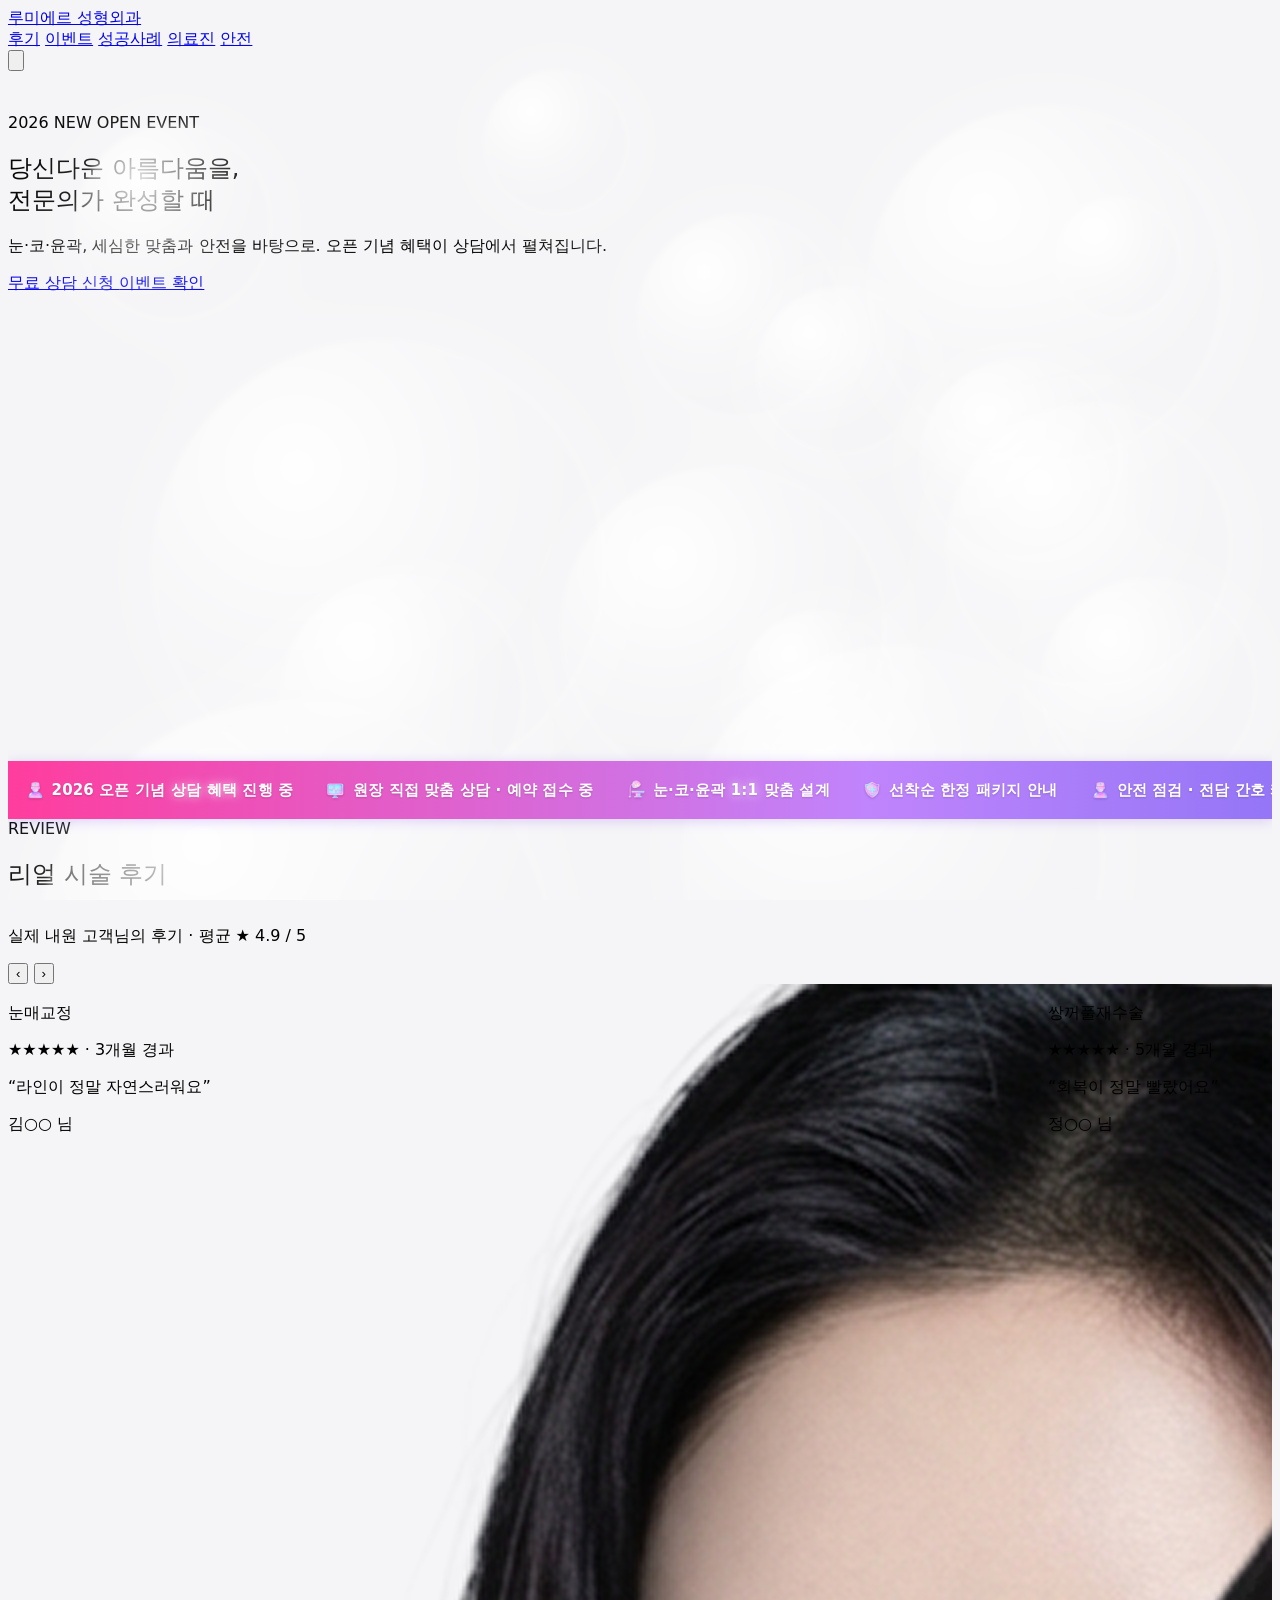
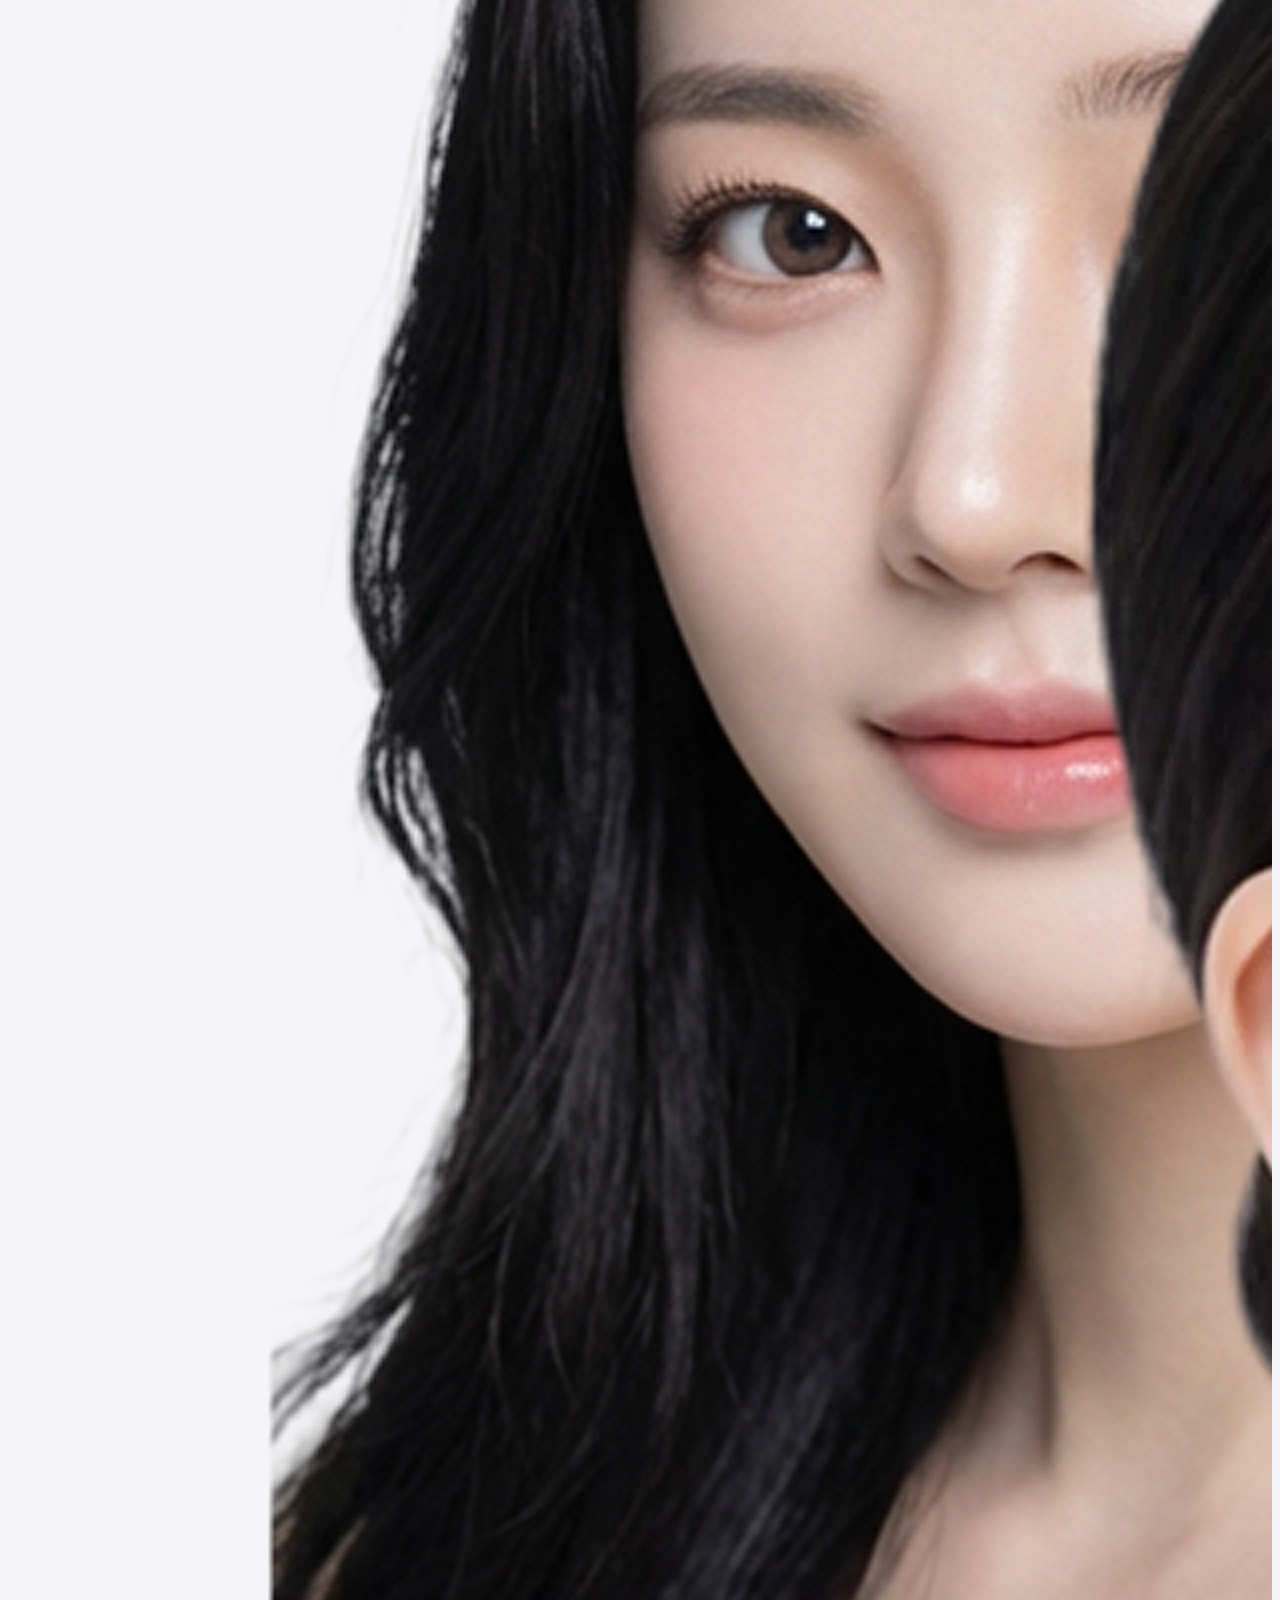
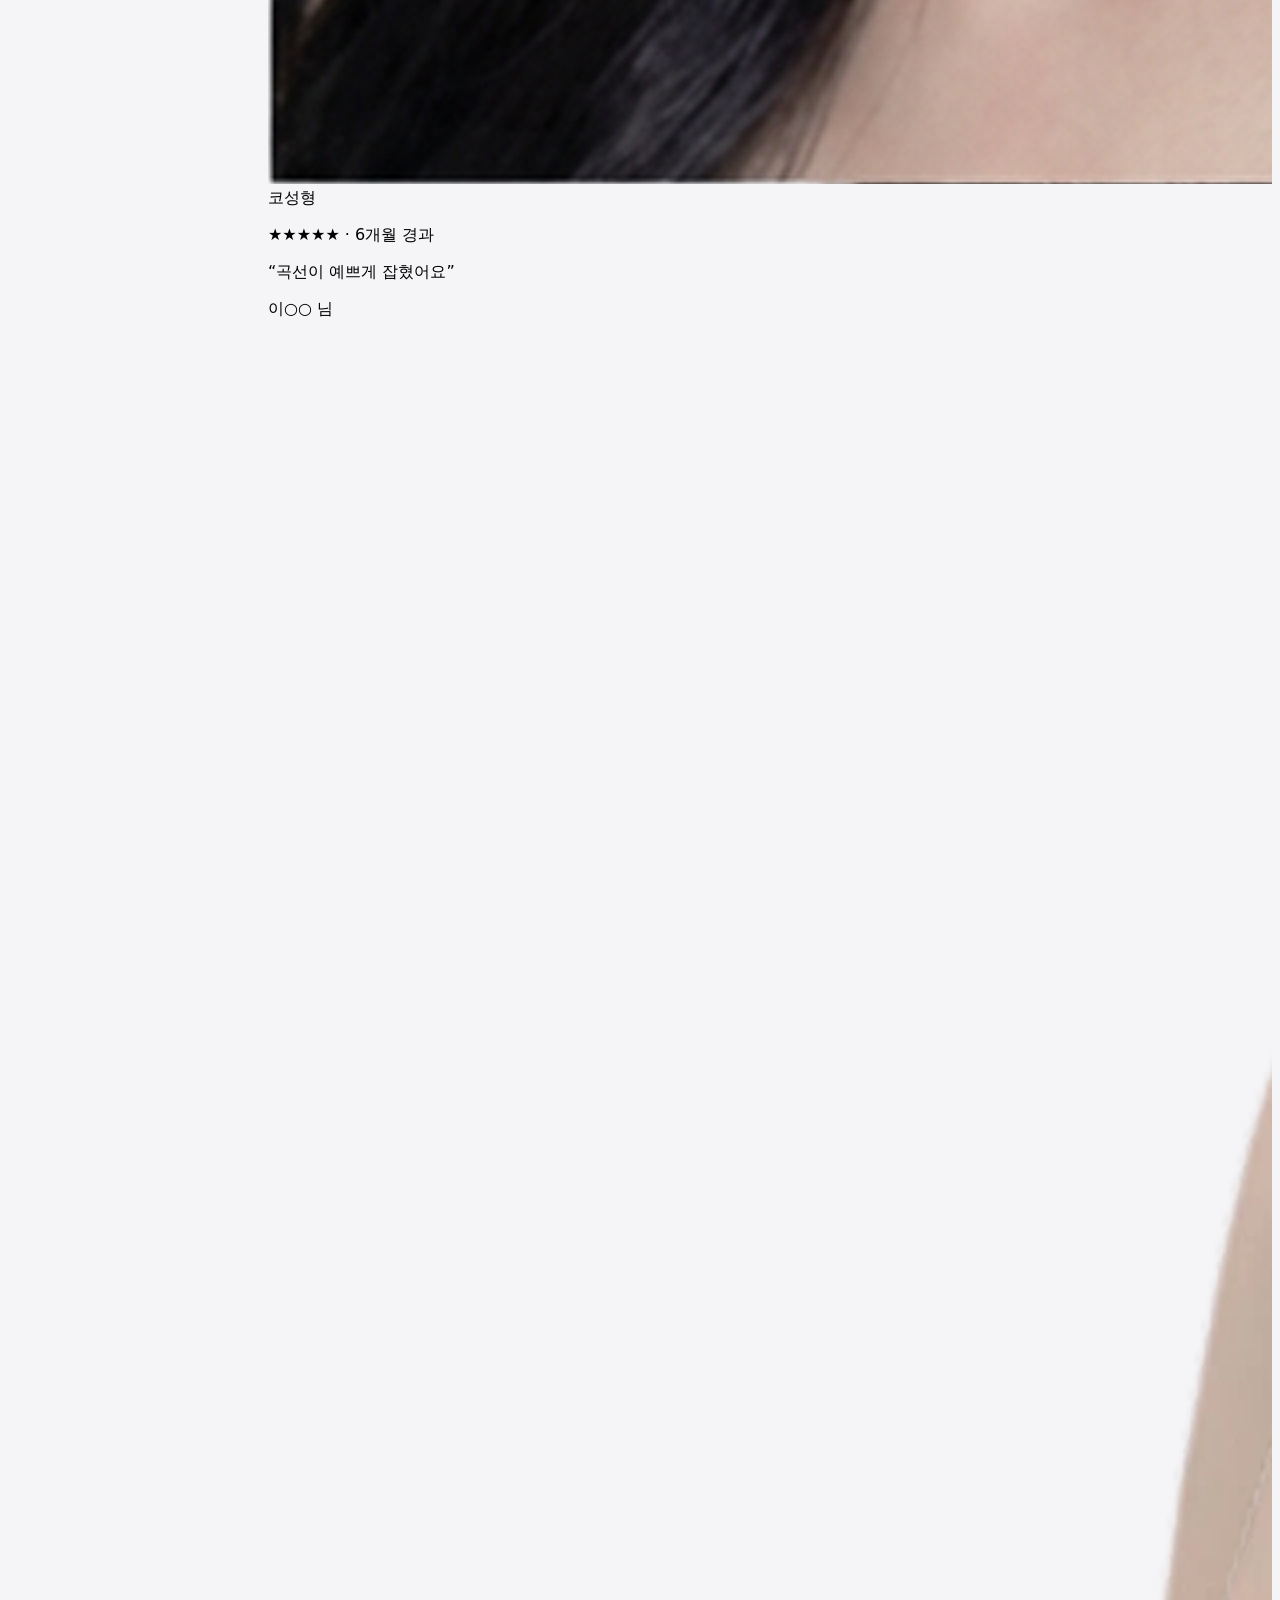
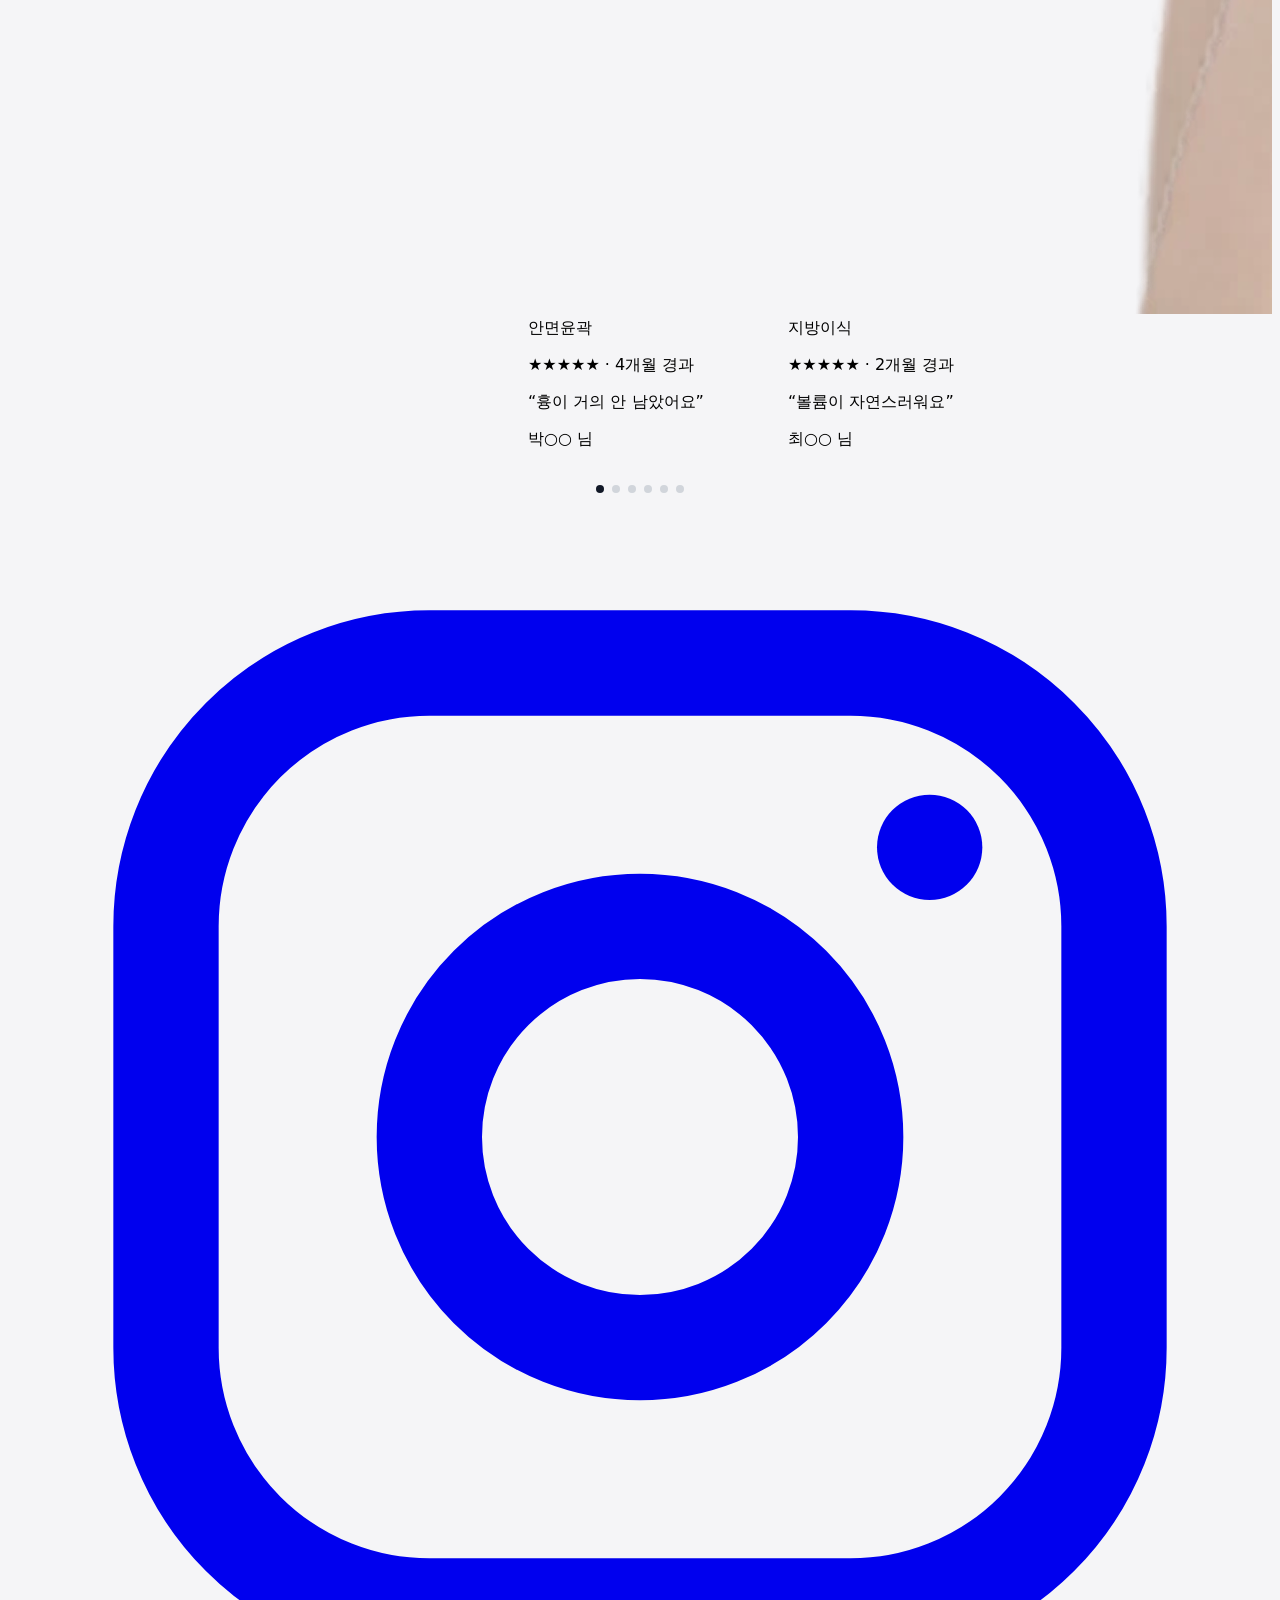
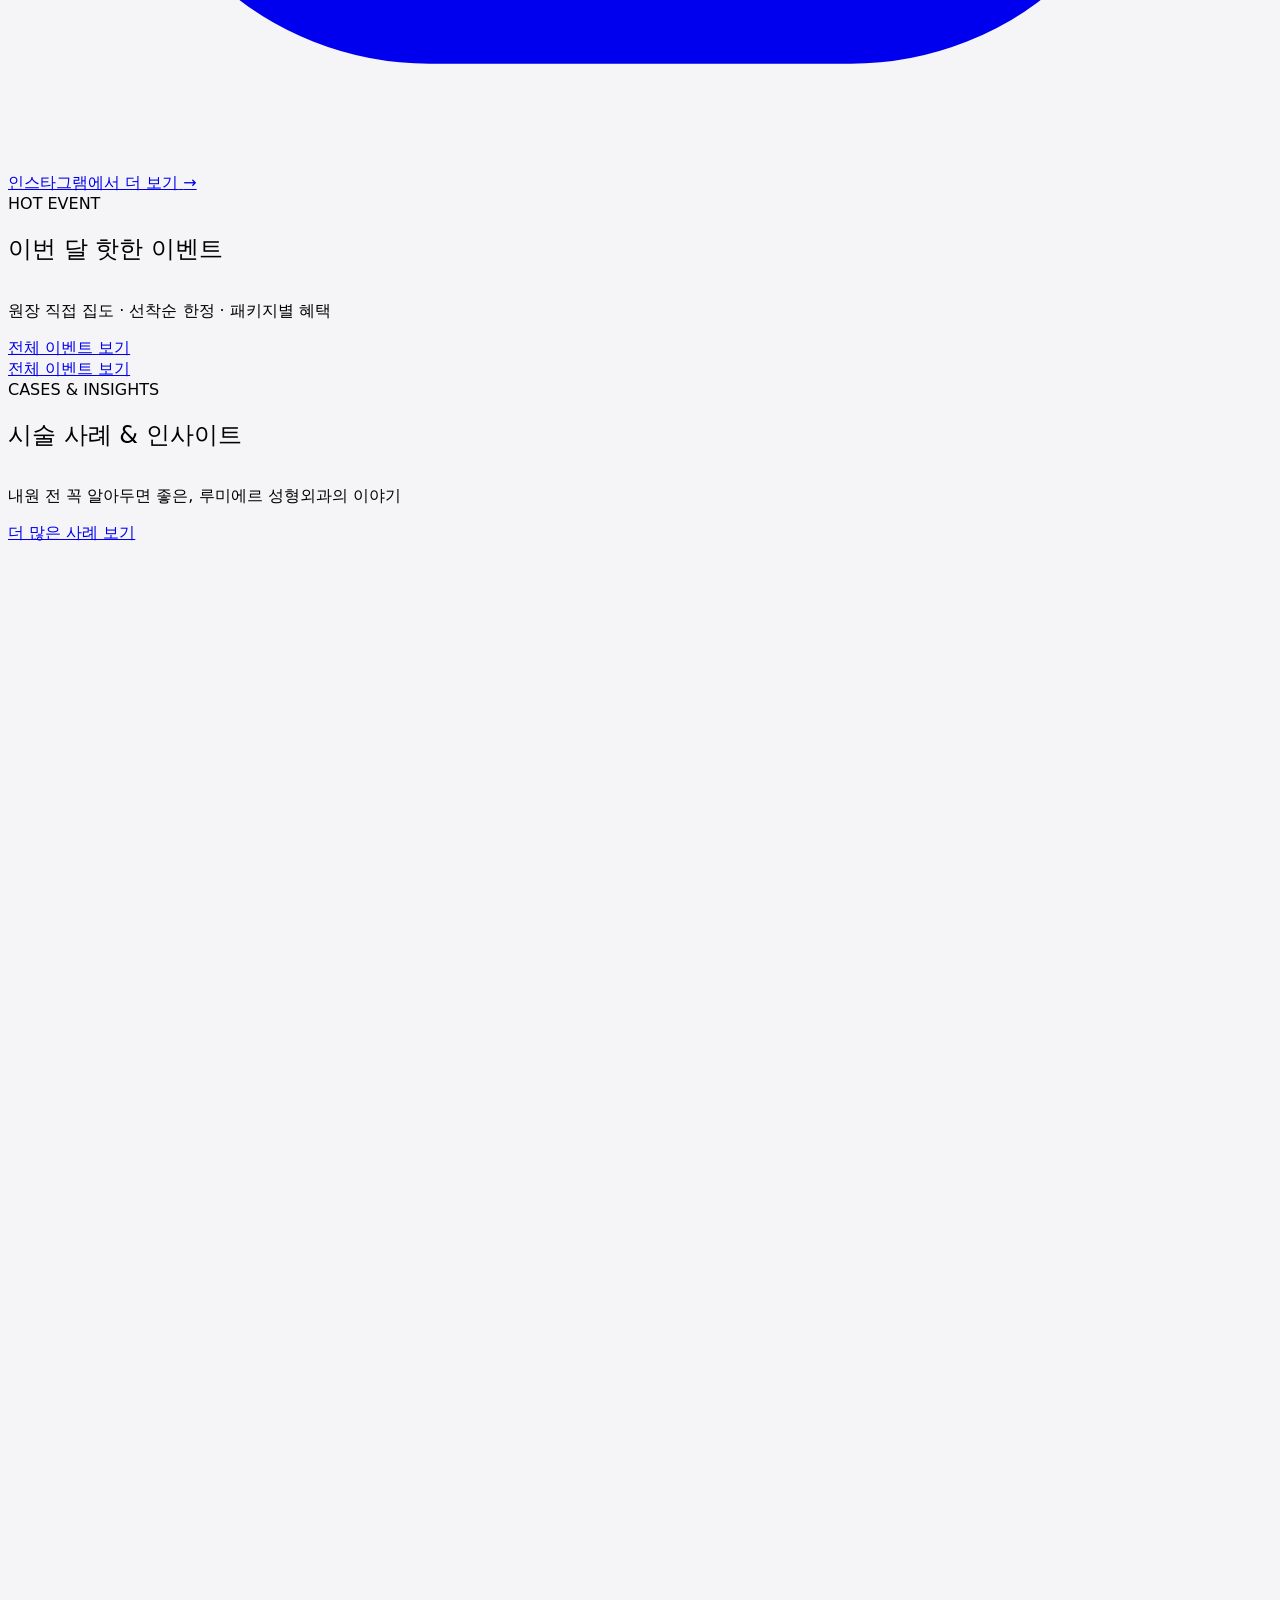
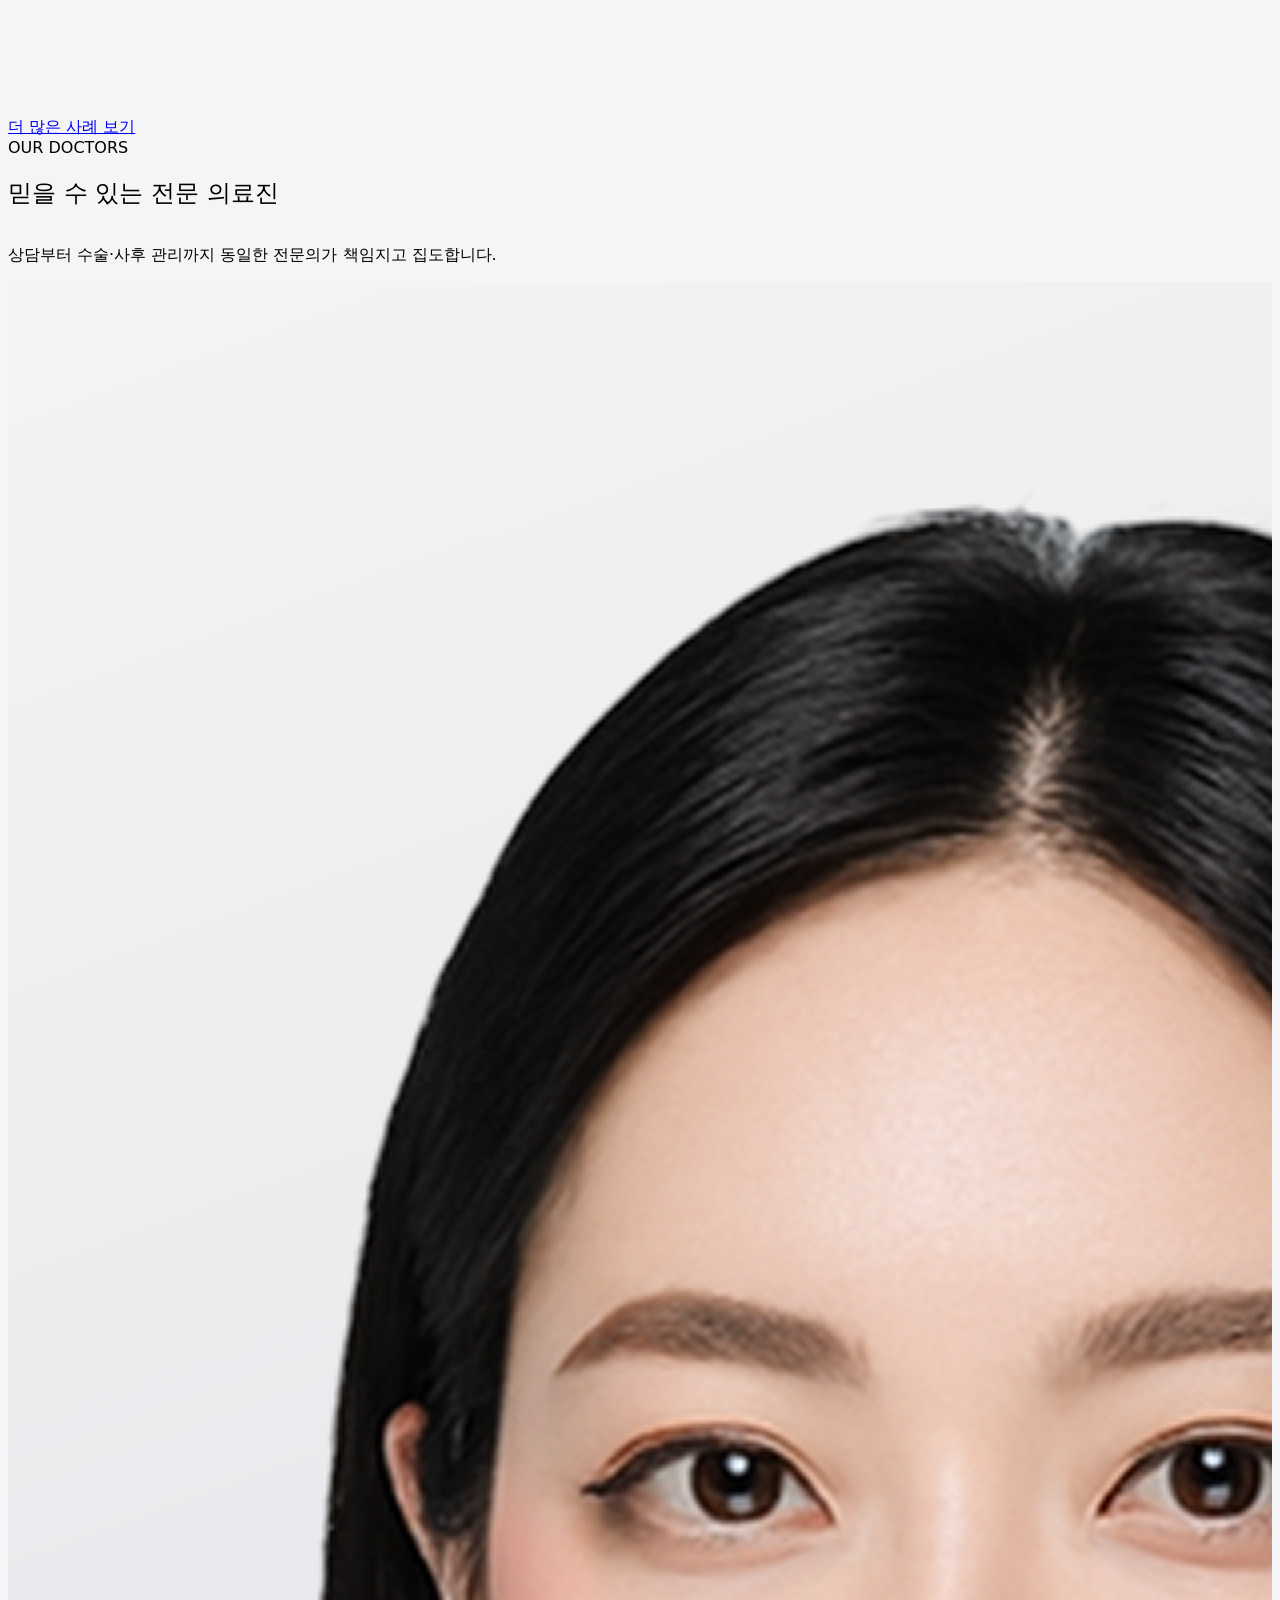
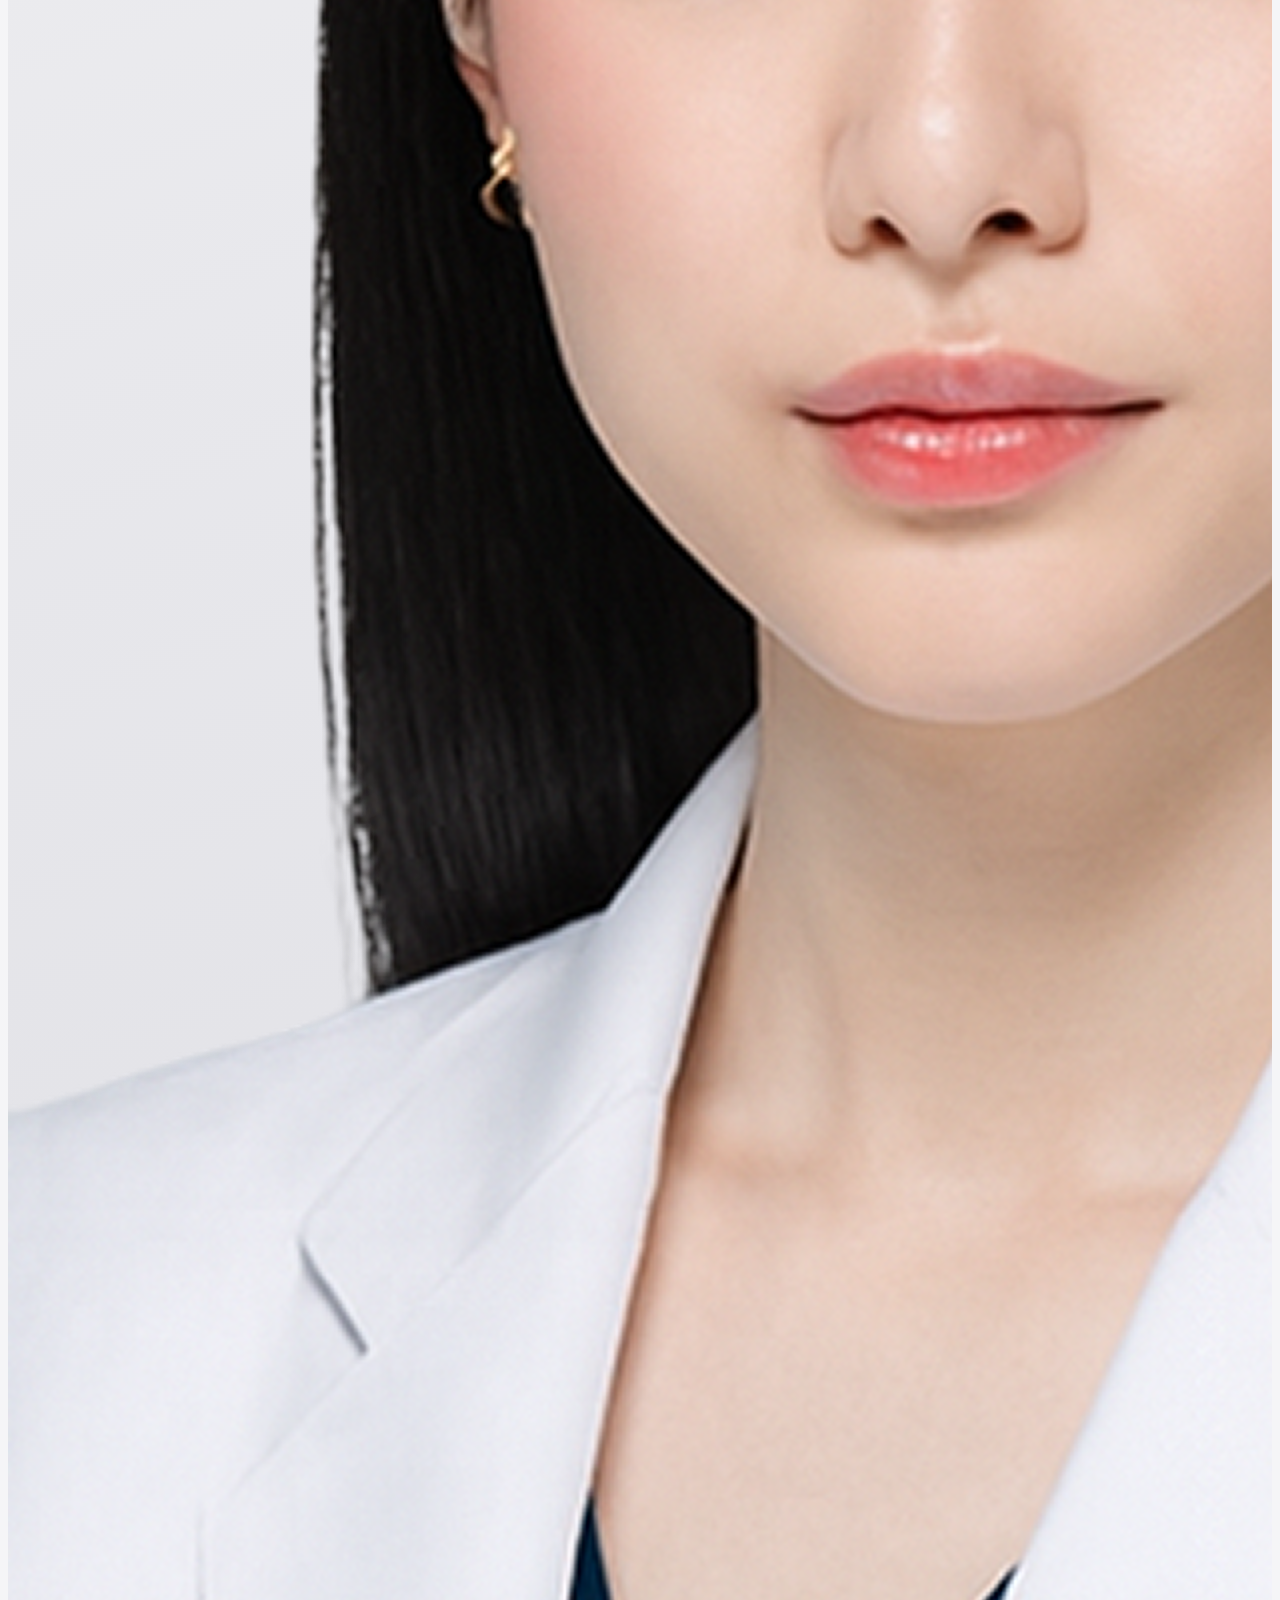
==== commit ee210e7c: "feat: 상담 임베드, 성공사례 Swiper 필터, 히어로 모델 이미지 및 자산 추가 Made-with: Cursor" ====
--- a/index.html
+++ b/index.html
@@ -1,1492 +1,1353 @@
-<!DOCTYPE html>
-<html lang="ko">
-<head>
-  <script>
-  (function () {
-    try {
-      if (sessionStorage.getItem('lumiere-index-loader-done') === '1') {
-        document.documentElement.classList.add('intro-play', 'intro-skip-loader');
-      }
-    } catch (e) {}
-  })();
-  </script>
-  <style>html.intro-skip-loader #page-loader{display:none!important;visibility:hidden;pointer-events:none;opacity:0}</style>
-  <meta charset="UTF-8" />
-  <meta name="viewport" content="width=device-width, initial-scale=1.0" />
-  <title>루미에르 성형외과 | 자연스러운 아름다움의 기준</title>
-  <link rel="stylesheet" href="https://cdn.jsdelivr.net/gh/leetaewook/gmarket-sans-dynamic-subset@master/GmarketSans.css" crossorigin="anonymous" />
-  <link rel="stylesheet" href="https://cdn.jsdelivr.net/gh/orioncactus/pretendard@v1.3.9/dist/web/static/pretendard.min.css" />
-  <link rel="stylesheet" href="https://cdn.jsdelivr.net/npm/swiper@11/swiper-bundle.min.css" />
-  <script src="https://cdn.tailwindcss.com"></script>
-  <script>
-    tailwind.config = {
-      theme: {
-        extend: {
-          fontFamily: {
-            sans: ['Pretendard', 'system-ui', 'sans-serif'],
-          },
-          borderRadius: {
-            '4xl': '2rem',
-            '5xl': '2.5rem',
-            '6xl': '3rem',
-          }
-        }
-      }
-    }
-  </script>
-  <style>
-    * { box-sizing: border-box; }
-    html { scroll-padding-top: 5.5rem; }
-
-    /* ════════════════════════════════════════
-       LOADING SCREEN
-    ════════════════════════════════════════ */
-    #page-loader {
-      position: fixed;
-      inset: 0;
-      z-index: 9999;
-      display: flex;
-      flex-direction: column;
-      align-items: center;
-      justify-content: center;
-      gap: 2rem;
-      background: linear-gradient(140deg, #fce7f3 0%, #ede9fe 45%, #bae6fd 100%);
-      transition: opacity 0.65s ease, visibility 0.65s ease;
-    }
-    #page-loader.loader-hidden {
-      opacity: 0;
-      visibility: hidden;
-      pointer-events: none;
-    }
-    /* 이미 로더를 본 세션: index 재방문 시 풀스크린 로더 생략 */
-    html.intro-skip-loader #page-loader {
-      display: none !important;
-      visibility: hidden !important;
-      pointer-events: none !important;
-      opacity: 0 !important;
-    }
-    /* 로고 텍스트 */
-    .loader-logo {
-      font-family: 'Gmarket Sans', 'Pretendard', system-ui, sans-serif;
-      font-weight: 500;
-      font-size: clamp(1.5rem, 4vw, 2.25rem);
-      color: #111827;
-      letter-spacing: -0.01em;
-      opacity: 0;
-      transform: translateY(18px);
-      animation: loader-logo-in 0.7s cubic-bezier(.2,.8,.2,1) 0.15s forwards;
-    }
-    @keyframes loader-logo-in {
-      to { opacity: 1; transform: translateY(0); }
-    }
-    /* 꽃잎 스피너 */
-    .loader-petal-ring {
-      position: relative;
-      width: 60px;
-      height: 60px;
-    }
-    .loader-petal-ring span {
-      position: absolute;
-      inset: 0;
-      display: flex;
-      align-items: flex-start;
-      justify-content: center;
-    }
-    .loader-petal-ring span::before {
-      content: '';
-      width: 10px;
-      height: 24px;
-      border-radius: 999px;
-      background: linear-gradient(180deg, #f472b6 0%, #a78bfa 100%);
-      opacity: 0;
-      animation: loader-petal-fade 1.2s ease-in-out infinite;
-    }
-    .loader-petal-ring span:nth-child(1)  { transform: rotate(0deg);    } .loader-petal-ring span:nth-child(1)::before  { animation-delay: 0s;    }
-    .loader-petal-ring span:nth-child(2)  { transform: rotate(45deg);   } .loader-petal-ring span:nth-child(2)::before  { animation-delay: 0.15s; }
-    .loader-petal-ring span:nth-child(3)  { transform: rotate(90deg);   } .loader-petal-ring span:nth-child(3)::before  { animation-delay: 0.3s;  }
-    .loader-petal-ring span:nth-child(4)  { transform: rotate(135deg);  } .loader-petal-ring span:nth-child(4)::before  { animation-delay: 0.45s; }
-    .loader-petal-ring span:nth-child(5)  { transform: rotate(180deg);  } .loader-petal-ring span:nth-child(5)::before  { animation-delay: 0.6s;  }
-    .loader-petal-ring span:nth-child(6)  { transform: rotate(225deg);  } .loader-petal-ring span:nth-child(6)::before  { animation-delay: 0.75s; }
-    .loader-petal-ring span:nth-child(7)  { transform: rotate(270deg);  } .loader-petal-ring span:nth-child(7)::before  { animation-delay: 0.9s;  }
-    .loader-petal-ring span:nth-child(8)  { transform: rotate(315deg);  } .loader-petal-ring span:nth-child(8)::before  { animation-delay: 1.05s; }
-    @keyframes loader-petal-fade {
-      0%, 100% { opacity: 0.15; transform: scaleY(0.7); }
-      50%       { opacity: 1;    transform: scaleY(1);   }
-    }
-    /* 진행 바 */
-    .loader-bar-wrap {
-      width: clamp(140px, 30vw, 220px);
-      height: 3px;
-      border-radius: 999px;
-      background: rgba(0,0,0,0.1);
-      overflow: hidden;
-    }
-    .loader-bar {
-      height: 100%;
-      border-radius: 999px;
-      background: linear-gradient(90deg, #f472b6, #a78bfa, #38bdf8);
-      animation: loader-bar-fill 1.4s cubic-bezier(.4,0,.2,1) forwards;
-    }
-    @keyframes loader-bar-fill {
-      from { width: 0%; }
-      to   { width: 100%; }
-    }
-
-    /* ════════════════════════════════════════
-       로딩 종료 후 — 상단바·히어로·티커 순차 등장 (블러 → 선명하게 서서히)
-    ════════════════════════════════════════ */
-    @keyframes intro-cha-pop {
-      0% {
-        opacity: 0;
-        transform: translateY(10px);
-        filter: blur(14px);
-      }
-      100% {
-        opacity: 1;
-        transform: translateY(0);
-        filter: blur(0);
-      }
-    }
-    @keyframes intro-cha-pop-down {
-      0% {
-        opacity: 0;
-        transform: translateY(-8px);
-        filter: blur(12px);
-      }
-      100% {
-        opacity: 1;
-        transform: translateY(0);
-        filter: blur(0);
-      }
-    }
-    html.intro-play .intro-cha {
-      animation: intro-cha-pop 1.1s cubic-bezier(.22, .08, .2, 1) var(--ich, 0s) both;
-    }
-    html.intro-play .intro-cha--from-top {
-      animation: intro-cha-pop-down 1.05s cubic-bezier(.22, .08, .2, 1) var(--ich, 0s) both;
-    }
-    @media (prefers-reduced-motion: reduce) {
-      html.intro-play .intro-cha,
-      html.intro-play .intro-cha--from-top {
-        animation: none !important;
-        opacity: 1 !important;
-        transform: none !important;
-        filter: none !important;
-      }
-    }
-
-    /* ════════════════════════════════════════
-       SCROLL REVEAL
-    ════════════════════════════════════════ */
-    /* 카드 — 국기처럼 위→아래 펼침 (polygon clip, 이벤트 카드는 3D 플립과 충돌 방지로 별도) */
-    .reveal-card:not(.event-card) {
-      opacity: 0;
-      -webkit-clip-path: polygon(0 0, 100% 0, 100% 0, 0 0);
-      clip-path: polygon(0 0, 100% 0, 100% 0, 0 0);
-      transform: translateZ(0);
-      will-change: clip-path, opacity;
-      /* 국기 펼침 — ease-in-out */
-      transition:
-        -webkit-clip-path 1.75s ease-in-out,
-        clip-path 1.75s ease-in-out,
-        opacity 1.12s ease-in-out;
-    }
-    .reveal-card:not(.event-card).is-visible {
-      opacity: 1;
-      -webkit-clip-path: polygon(0 0, 100% 0, 100% 100%, 0 100%);
-      clip-path: polygon(0 0, 100% 0, 100% 100%, 0 100%);
-    }
-    /* 플립 카드: clip-path 미사용(내부 preserve-3d 깨짐 방지), 위에서 내려오며 페이드 */
-    .event-card.reveal-card {
-      opacity: 0;
-      -webkit-clip-path: none;
-      clip-path: none;
-      transform: translateY(22px) scaleY(0.96);
-      transform-origin: top center;
-      will-change: opacity, transform;
-      transition:
-        opacity 1.1s ease-in-out,
-        transform 1.45s ease-in-out;
-    }
-    .event-card.reveal-card.is-visible {
-      opacity: 1;
-      transform: translateY(0) scaleY(1);
-    }
-    /* 스태거 딜레이 (형제 순서 — 그리드마다 첫 카드부터 순차) */
-    .reveal-card:nth-child(1) { transition-delay: 0s; }
-    .reveal-card:nth-child(2) { transition-delay: 0.26s; }
-    .reveal-card:nth-child(3) { transition-delay: 0.52s; }
-    .reveal-card:nth-child(4) { transition-delay: 0.78s; }
-    .reveal-card:nth-child(5) { transition-delay: 1.04s; }
-    .reveal-card:nth-child(6) { transition-delay: 1.3s; }
-
-    /* 텍스트 한 줄씩 아래→위 */
-    .reveal-line {
-      display: block;
-      overflow: hidden;          /* 잘라내기 컨테이너 */
-    }
-    .reveal-line > * , .reveal-line-inner {
-      display: block;
-      opacity: 0;
-      transform: translateY(100%);
-      transition:
-        opacity 1.15s cubic-bezier(.2,.85,.25,1),
-        transform 1.15s cubic-bezier(.2,.85,.25,1);
-    }
-    .reveal-text.is-visible .reveal-line > *,
-    .reveal-text.is-visible .reveal-line-inner {
-      opacity: 1;
-      transform: translateY(0);
-    }
-    /* 섹션 헤딩 줄별 딜레이 */
-    .reveal-text .reveal-line:nth-child(1) > *, .reveal-text .reveal-line:nth-child(1) .reveal-line-inner { transition-delay: 0s; }
-    .reveal-text .reveal-line:nth-child(2) > *, .reveal-text .reveal-line:nth-child(2) .reveal-line-inner { transition-delay: 0.28s; }
-    .reveal-text .reveal-line:nth-child(3) > *, .reveal-text .reveal-line:nth-child(3) .reveal-line-inner { transition-delay: 0.56s; }
-    .reveal-text .reveal-line:nth-child(4) > *, .reveal-text .reveal-line:nth-child(4) .reveal-line-inner { transition-delay: 0.84s; }
-
-    @media (prefers-reduced-motion: reduce) {
-      .reveal-card {
-        opacity: 1 !important;
-        -webkit-clip-path: none !important;
-        clip-path: none !important;
-        transform: none !important;
-        transition: none !important;
-      }
-      .reveal-line > *, .reveal-line-inner {
-        opacity: 1 !important; transform: none !important; transition: none !important;
-      }
-    }
-
-    body {
-      font-family: "Pretendard", system-ui, -apple-system, BlinkMacSystemFont, sans-serif;
-      background: #f5f5f7;
-      padding-bottom: 160px;
-    }
-    .font-title { font-family: 'Gmarket Sans', 'Pretendard', system-ui, sans-serif; font-weight: 500; }
-    .font-title.font-bold { font-weight: 500; }
-    .card-pastel-bg {
-      background: linear-gradient(135deg, #ececee 0%, #e2e2e6 45%, #d8d8de 100%);
-    }
-    .banner-image-mask {
-      -webkit-mask-image: linear-gradient(to right, transparent 0%, rgba(0,0,0,.32) 10%, rgba(0,0,0,.65) 28%, #000 50%, #000 100%);
-      mask-image: linear-gradient(to right, transparent 0%, rgba(0,0,0,.32) 10%, rgba(0,0,0,.65) 28%, #000 50%, #000 100%);
-      -webkit-mask-size: 100% 100%; mask-size: 100% 100%;
-      -webkit-mask-repeat: no-repeat; mask-repeat: no-repeat;
-    }
-    #top { height: auto; }
-    #top .hero-content-row { align-items: stretch; }
-    #top .hero-image-col { min-width: 0; padding: 0; }
-    #top .hero-img-frame { position: relative; width: 100%; min-height: 0; overflow: hidden; }
-    @media (max-width: 767.98px) {
-      #top {
-        display: flex;
-        flex-direction: column;
-        min-height: 100vh;
-        min-height: 100dvh;
-        box-sizing: border-box;
-      }
-      #top .hero-content-row { position: relative; z-index: 10; flex: 1 1 auto; min-height: 0; display: flex; flex-direction: column; }
-      #top .hero-text-col { position: relative; z-index: 20; flex: 0 0 auto; }
-      #top .hero-image-col {
-        position: relative;
-        z-index: 0;
-        width: 100%;
-        margin-top: auto;
-        padding-bottom: 0;
-        flex: 0 0 auto;
-      }
-      #top .hero-img-frame { position: relative; width: 100%; height: auto; min-height: 0; overflow: visible; line-height: 0; }
-      #top .hero-img-pic {
-        -webkit-mask-image: none;
-        mask-image: none;
-        object-position: center bottom;
-      }
-    }
-    @media (min-width: 768px) {
-      #top .hero-content-row { min-height: 72vh; }
-      #top .hero-image-col { display: flex; flex-direction: column; min-height: 0; align-self: stretch; flex: 0 0 auto; }
-      #top .hero-img-frame { flex: 1 1 0; height: 100%; min-height: 100%; }
-      #top .hero-img-pic { object-position: 50% 0%; }
-    }
-    .review-card-overlay {
-      background: linear-gradient(to top, rgba(0,0,0,0.72) 0%, rgba(0,0,0,0.3) 45%, transparent 100%);
-    }
-    .doctor-photo-bg {
-      background: linear-gradient(160deg, #f4f4f5 0%, #e8e8ec 48%, #dedee3 100%);
-    }
-    #doctors .doctor-photo-bg img {
-      object-position: center 12%;
-      object-fit: contain;
-    }
-    @media (min-width: 768px) {
-      .doctor-card-bio { opacity: 0; pointer-events: none; transition: opacity 0.32s ease; }
-      .doctor-card:hover .doctor-card-bio, .doctor-card:focus-within .doctor-card-bio { opacity: 1; pointer-events: auto; }
-    }
-    .review-swiper .swiper-slide { width: 208px; height: auto; }
-    @media (min-width: 768px) { .review-swiper .swiper-slide { width: 240px; } }
-    .review-swiper .swiper-slide > article { height: 100%; }
-    .review-pagination { position: relative; margin-top: 1.25rem; }
-    .review-pagination .swiper-pagination-bullet { width: 8px; height: 8px; background: #d1d5db; opacity: 1; }
-    .review-pagination .swiper-pagination-bullet-active { background: #111827; }
-    .ph1 { background: linear-gradient(135deg, #fbcfe8 0%, #ddd6fe 55%, #bae6fd 100%); }
-    .ph2 { background: linear-gradient(135deg, #fde68a 0%, #fbcfe8 55%, #c7d2fe 100%); }
-    .ph3 { background: linear-gradient(135deg, #bbf7d0 0%, #bae6fd 55%, #ddd6fe 100%); }
-    .ph4 { background: linear-gradient(135deg, #fecaca 0%, #fed7aa 55%, #fde68a 100%); }
-    .ph5 { background: linear-gradient(135deg, #c7d2fe 0%, #fbcfe8 55%, #fecaca 100%); }
-    #site-header { transition: background-color 0.35s ease, box-shadow 0.35s ease, backdrop-filter 0.35s ease, -webkit-backdrop-filter 0.35s ease; }
-    #site-header.header-scrolled {
-      background-color: rgba(255, 255, 255, 0.92);
-      -webkit-backdrop-filter: blur(12px);
-      backdrop-filter: blur(12px);
-      box-shadow: 0 1px 2px 0 rgb(0 0 0 / 0.05);
-    }
-    .mobile-menu-panel { opacity: 0; visibility: hidden; pointer-events: none; transition: opacity 0.3s ease, visibility 0.3s ease; }
-    .mobile-menu-panel.is-open { opacity: 1; visibility: visible; pointer-events: auto; }
-    body.mobile-menu-open { overflow: hidden; touch-action: none; }
-    .hero-sparkle-layer {
-      pointer-events: none;
-      position: absolute;
-      inset: 0;
-      z-index: 1;
-      overflow: hidden;
-    }
-    .hero-sparkle-dot {
-      position: absolute;
-      --o: 0.55;
-      border-radius: 50%;
-      background: radial-gradient(circle at 32% 28%,
-        rgba(255, 255, 255, 0.88) 0%,
-        rgba(255, 255, 255, 0.26) 42%,
-        transparent 70%);
-      box-shadow:
-        0 0 0 1.5px rgba(255, 255, 255, 0.38),
-        0 0 88px 24px rgba(255, 255, 255, 0.26);
-      filter: blur(2px) brightness(1.14) saturate(1.05);
-      -webkit-backface-visibility: hidden;
-      backface-visibility: hidden;
-      animation: hero-sparkle-glimmer 3.6s ease-in-out infinite;
-    }
-    @keyframes hero-sparkle-glimmer {
-      0%, 100% { opacity: calc(var(--o) * 0.5); }
-      50% { opacity: var(--o); }
-    }
-    .hero-sparkle-dot.hero-sparkle--slow { animation-duration: 4.9s; }
-    .hero-sparkle-dot.hero-sparkle--fast { animation-duration: 2.6s; }
-
-    /* ── 히어로 하단 티커 (무한 롤링) ── */
-    .hero-ticker-wrap {
-      position: relative;
-      z-index: 15;
-      background: linear-gradient(90deg,
-        #ff3d9e 0%,
-        #c084fc 34%,
-        #6366f1 68%,
-        #38bdf8 100%);
-      background-size: 200% 100%;
-      animation: ticker-bg-shift 10s linear infinite alternate;
-      color: #fff;
-      box-shadow: 0 2px 12px rgba(124, 58, 237, 0.22);
-    }
-    @keyframes ticker-bg-shift {
-      0%   { background-position: 0% 50%; }
-      100% { background-position: 100% 50%; }
-    }
-    .hero-ticker-viewport {
-      overflow: hidden;
-      max-width: 100%;
-    }
-    .hero-ticker-track {
-      display: flex;
-      width: max-content;
-      animation: hero-ticker-marquee 44s linear infinite;
-    }
-    .hero-ticker-segment {
-      display: flex;
-      flex-shrink: 0;
-      align-items: center;
-      gap: 0;
-      padding: 0.875rem 0;
-      white-space: nowrap;
-    }
-    @media (min-width: 768px) {
-      .hero-ticker-segment { padding: 1.125rem 0; }
-    }
-    .hero-ticker-item {
-      display: inline-flex;
-      align-items: center;
-      gap: 0.35rem;
-      font-size: clamp(0.8125rem, 1.35vw, 0.9375rem);
-      font-weight: 700;
-      letter-spacing: 0.01em;
-      padding: 0 1rem;
-      text-shadow: 0 1px 2px rgba(0, 0, 0, 0.18);
-    }
-    .hero-ticker-accent {
-      color: #fff;
-      font-weight: 800;
-      text-shadow: 0 0 10px rgba(255,255,255,0.8), 0 1px 2px rgba(0,0,0,0.18);
-    }
-    .hero-ticker-icon {
-      width: clamp(1.125rem, 2.2vw, 1.375rem);
-      height: clamp(1.125rem, 2.2vw, 1.375rem);
-      object-fit: contain;
-      flex-shrink: 0;
-      filter: drop-shadow(0 1px 1px rgba(0, 0, 0, 0.2));
-    }
-    @keyframes hero-ticker-marquee {
-      0% { transform: translateX(0); }
-      100% { transform: translateX(-50%); }
-    }
-    @media (prefers-reduced-motion: reduce) {
-      .hero-ticker-track { animation: none; }
-      .hero-ticker-wrap { animation: none; background-position: 0% 50%; }
-    }
-
-    /* ── 이벤트 카드 플립 ── */
-    .event-card {
-      perspective: 1200px;
-      /* overflow: visible 필수 — hidden 이면 3D face 가 잘림 */
-    }
-    .event-card__inner {
-      position: relative;
-      width: 100%;
-      height: 100%;
-      min-height: inherit;
-      transform-style: preserve-3d;
-      transition: transform .7s cubic-bezier(.4, .2, .2, 1);
-      will-change: transform;
-    }
-    .event-card.is-flipped .event-card__inner { transform: rotateY(180deg); }
-    .event-card__face {
-      position: absolute;
-      inset: 0;
-      width: 100%;
-      height: 100%;
-      border-radius: 2.5rem;
-      /* overflow:hidden 은 preserve-3d 를 flatten 시키므로 clip-path 로 대체 */
-      clip-path: inset(0 round 2.5rem);
-      -webkit-backface-visibility: hidden;
-      backface-visibility: hidden;
-    }
-    .event-card__face--front {
-      display: flex;
-      flex-direction: column;
-      justify-content: space-between;
-    }
-    .event-card__face--back { transform: rotateY(180deg); }
-    .event-card.is-flipped .event-card__face--front { pointer-events: none; }
-    .event-card:not(.is-flipped) .event-card__face--back { pointer-events: none; }
-    .event-form-input {
-      width: 100%;
-      font-size: .875rem; font-weight: 600;
-      background: #f5f5f7;
-      padding: .75rem 1rem;
-      border-radius: 1rem;
-      border: 1px solid transparent;
-      transition: border-color .15s ease, box-shadow .15s ease;
-    }
-    .event-form-input:focus {
-      outline: none;
-      border-color: #111827;
-      box-shadow: 0 0 0 2px rgba(17,24,39,.12);
-    }
-  </style>
-</head>
-<body>
-
-<!-- ── 로딩 스크린 ── -->
-<div id="page-loader" role="status" aria-label="페이지 로딩 중">
-  <div class="loader-petal-ring" aria-hidden="true">
-    <span></span><span></span><span></span><span></span>
-    <span></span><span></span><span></span><span></span>
-  </div>
-  <p class="loader-logo">루미에르 성형외과</p>
-  <div class="loader-bar-wrap" aria-hidden="true">
-    <div class="loader-bar"></div>
-  </div>
-</div>
-
-<header id="site-header" class="fixed top-0 inset-x-0 z-40 bg-transparent intro-cha intro-cha--from-top" style="--ich: 0.04s">
-  <div class="max-w-[1440px] w-full mx-auto px-8 sm:px-14 md:px-20 h-16 md:h-[4.25rem] flex items-center justify-between box-border">
-    <a href="#top" class="font-title text-sm sm:text-base md:text-2xl text-gray-900 tracking-tight">루미에르 성형외과</a>
-    <nav class="hidden md:flex items-center gap-8 text-sm font-bold text-gray-600">
-      <a href="#reviews" class="hover:text-gray-900 transition-colors">후기</a>
-      <a href="#events" class="hover:text-gray-900 transition-colors">이벤트</a>
-      <a href="success-cases.html" class="hover:text-gray-900 transition-colors">성공사례</a>
-      <a href="#doctors" class="hover:text-gray-900 transition-colors">의료진</a>
-      <a href="#safety" class="hover:text-gray-900 transition-colors">안전</a>
-    </nav>
-    <button type="button" id="mobile-menu-open" class="md:hidden inline-flex items-center justify-center w-10 h-10 rounded-2xl text-gray-900" aria-label="메뉴">
-      <svg class="w-6 h-6" fill="none" viewBox="0 0 24 24" stroke="currentColor" stroke-width="2"><path stroke-linecap="round" d="M4 6h16M4 12h16M4 18h16"/></svg>
-    </button>
-  </div>
-</header>
-
-<div id="mobile-menu-panel" class="mobile-menu-panel fixed inset-0 z-50 bg-white md:hidden" aria-hidden="true">
-  <div class="h-16 flex items-center justify-between px-6 border-b border-gray-100">
-    <span class="font-title text-sm sm:text-base leading-tight">루미에르 성형외과</span>
-    <button type="button" id="mobile-menu-close" class="p-2 rounded-2xl" aria-label="닫기">
-      <svg class="w-6 h-6" fill="none" viewBox="0 0 24 24" stroke="currentColor" stroke-width="2"><path stroke-linecap="round" d="M6 18L18 6M6 6l12 12"/></svg>
-    </button>
-  </div>
-  <div class="px-8 py-6 flex flex-col gap-1">
-    <a href="#reviews" class="mobile-menu-link font-title text-3xl sm:text-4xl text-gray-900 py-3">후기</a>
-    <a href="#events" class="mobile-menu-link font-title text-3xl sm:text-4xl text-gray-900 py-3 hover:text-pink-500 transition-colors">이벤트</a>
-    <a href="success-cases.html" class="mobile-menu-link font-title text-3xl sm:text-4xl text-gray-900 py-3">성공사례</a>
-    <a href="#doctors" class="mobile-menu-link font-title text-3xl sm:text-4xl text-gray-900 py-3">의료진</a>
-    <a href="#safety" class="mobile-menu-link font-title text-3xl sm:text-4xl text-gray-900 py-3">안전</a>
-  </div>
-</div>
-
-<section id="top" class="relative overflow-hidden bg-gradient-to-br from-pink-200 via-violet-200 to-sky-300 min-h-screen min-h-[100dvh] md:min-h-[72vh] w-full pb-0 max-md:flex max-md:flex-col">
-  <div class="hero-sparkle-layer" aria-hidden="true">
-    <span class="hero-sparkle-dot" style="--o:0.72;width:12rem;height:12rem;left:6%;top:14%;animation-delay:0.2s"></span>
-    <span class="hero-sparkle-dot hero-sparkle--slow" style="--o:0.48;width:28rem;height:28rem;left:12%;top:38%;animation-delay:1.1s"></span>
-    <span class="hero-sparkle-dot hero-sparkle--fast" style="--o:0.82;width:15rem;height:15rem;left:22%;top:64%;animation-delay:2.4s"></span>
-    <span class="hero-sparkle-dot" style="--o:0.42;width:32rem;height:32rem;left:3%;top:78%;animation-delay:0.8s"></span>
-    <span class="hero-sparkle-dot hero-sparkle--fast" style="--o:0.62;width:8.75rem;height:8.75rem;left:38%;top:8%;animation-delay:1.7s"></span>
-    <span class="hero-sparkle-dot" style="--o:0.45;width:20rem;height:20rem;left:44%;top:52%;animation-delay:0s"></span>
-    <span class="hero-sparkle-dot hero-sparkle--slow" style="--o:0.75;width:12.5rem;height:12.5rem;left:50%;top:24%;animation-delay:2.8s"></span>
-    <span class="hero-sparkle-dot" style="--o:0.5;width:9.5rem;height:9.5rem;left:58%;top:68%;animation-delay:1.3s"></span>
-    <span class="hero-sparkle-dot hero-sparkle--fast" style="--o:0.68;width:22rem;height:22rem;left:68%;top:12%;animation-delay:2.1s"></span>
-    <span class="hero-sparkle-dot" style="--o:0.7;width:7.5rem;height:7.5rem;right:8%;left:auto;top:22%;animation-delay:0.5s"></span>
-    <span class="hero-sparkle-dot hero-sparkle--slow" style="--o:0.4;width:17.5rem;height:17.5rem;right:4%;left:auto;top:45%;animation-delay:1.9s"></span>
-    <span class="hero-sparkle-dot" style="--o:0.8;width:26rem;height:26rem;right:14%;left:auto;top:72%;animation-delay:0.3s"></span>
-    <span class="hero-sparkle-dot hero-sparkle--fast" style="--o:0.55;width:10.25rem;height:10.25rem;right:28%;left:auto;top:32%;animation-delay:2.6s"></span>
-    <span class="hero-sparkle-dot" style="--o:0.7;width:13.25rem;height:13.25rem;right:2%;left:auto;bottom:12%;top:auto;animation-delay:1.4s"></span>
-    <span class="hero-sparkle-dot hero-sparkle--slow" style="--o:0.45;width:12.25rem;height:12.25rem;left:72%;top:40%;animation-delay:3.1s"></span>
-  </div>
-  <div class="relative z-10 w-full max-w-[1440px] mx-auto px-8 sm:px-14 md:px-20 max-md:min-h-0 max-md:flex-1 max-md:flex max-md:flex-col box-border">
-    <div class="hero-content-row w-full max-md:flex-1 max-md:min-h-0 flex flex-col md:min-h-[72vh] md:flex-row items-stretch pt-16 md:pt-[4.25rem] pb-0 max-md:pb-0">
-    <div class="hero-text-col md:flex-1 max-md:shrink-0 py-10 md:py-16 max-md:pt-8 max-md:pb-4 flex flex-col justify-center min-w-0 z-20 md:z-10">
-      <span class="intro-cha inline-flex w-fit items-center gap-2 bg-white/80 backdrop-blur text-gray-900 text-xs font-bold tracking-widest uppercase px-4 py-1.5 rounded-full mb-5" style="--ich: 0.22s">2026 NEW OPEN EVENT</span>
-      <h1 class="intro-cha font-title text-gray-900 text-4xl sm:text-5xl md:text-6xl leading-tight mb-5" style="--ich: 0.32s">당신다운 아름다움을,<br/><span class="text-pink-500">전문의가 완성할 때</span></h1>
-      <p class="intro-cha text-gray-800 text-base md:text-lg font-semibold max-w-md mb-8 leading-relaxed" style="--ich: 0.42s">눈·코·윤곽, 세심한 맞춤과 안전을 바탕으로. 오픈 기념 혜택이 상담에서 펼쳐집니다.</p>
-      <div class="flex flex-wrap items-center gap-3">
-        <a href="#consult" class="intro-cha inline-flex items-center justify-center bg-gray-900 text-white font-bold text-sm px-7 py-3.5 rounded-2xl hover:bg-gray-800 active:scale-95 transition-all w-fit" style="--ich: 0.52s">
-          무료 상담 신청
-        </a>
-        <a href="#events" class="intro-cha inline-flex items-center justify-center bg-white text-gray-900 font-bold text-sm px-5 py-3.5 rounded-2xl hover:bg-white/90 active:scale-95 transition w-fit" style="--ich: 0.6s">이벤트 확인</a>
-      </div>
-    </div>
-    <div class="hero-image-col intro-cha relative z-0 md:z-10 w-full min-h-0 max-md:mt-auto shrink-0 self-stretch flex flex-col max-md:items-stretch max-md:px-0 max-md:pb-0 md:w-[min(48%,36rem)] md:ml-auto md:justify-end" style="--ich: 0.68s">
-      <div class="hero-img-frame relative z-10 w-full max-w-full max-md:mx-0 overflow-hidden">
-        <img src="model.png" alt="" class="hero-img-pic relative z-10 block w-full h-auto max-w-full object-contain object-bottom max-md:static md:absolute md:inset-0 md:h-full md:object-cover banner-image-mask rounded-none" />
-      </div>
-    </div>
-  </div>
-  </div>
-  <div class="absolute -right-20 -bottom-20 w-96 h-96 rounded-full bg-pink-400/25 blur-3xl pointer-events-none z-0" aria-hidden="true"></div>
-  <div class="absolute left-1/3 top-10 w-32 h-32 rounded-full bg-blue-300/20 blur-2xl pointer-events-none z-0" aria-hidden="true"></div>
-</section>
-
-<div class="hero-ticker-wrap intro-cha" style="--ich: 0.78s" aria-label="안내 문구가 순환 표시됩니다">
-  <div class="hero-ticker-viewport">
-    <div class="hero-ticker-track">
-      <div class="hero-ticker-segment">
-        <span class="hero-ticker-item"><img class="hero-ticker-icon" src="icon1.png" alt="" width="22" height="22" loading="lazy" decoding="async" /> 2026 오픈 기념 <span class="hero-ticker-accent">상담 혜택</span> 진행 중</span>
-        <span class="hero-ticker-item"><img class="hero-ticker-icon" src="icon2.png" alt="" width="22" height="22" loading="lazy" decoding="async" /> 원장 직접 맞춤 상담 · 예약 접수 중</span>
-        <span class="hero-ticker-item"><img class="hero-ticker-icon" src="icon3.png" alt="" width="22" height="22" loading="lazy" decoding="async" /> 눈·코·윤곽 <span class="hero-ticker-accent">1:1</span> 맞춤 설계</span>
-        <span class="hero-ticker-item"><img class="hero-ticker-icon" src="icon4.png" alt="" width="22" height="22" loading="lazy" decoding="async" /> 선착순 한정 패키지 안내</span>
-        <span class="hero-ticker-item"><img class="hero-ticker-icon" src="icon1.png" alt="" width="22" height="22" loading="lazy" decoding="async" /> 안전 점검 · 전담 간호 케어</span>
-        <span class="hero-ticker-item"><img class="hero-ticker-icon" src="icon2.png" alt="" width="22" height="22" loading="lazy" decoding="async" /> 무료 상담은 하단 <span class="hero-ticker-accent">1분 신청</span>에서</span>
-        <span class="hero-ticker-item"><img class="hero-ticker-icon" src="icon3.png" alt="" width="22" height="22" loading="lazy" decoding="async" /> 이벤트 및 성공사례는 메뉴에서 확인</span>
-      </div>
-      <div class="hero-ticker-segment" aria-hidden="true">
-        <span class="hero-ticker-item"><img class="hero-ticker-icon" src="icon1.png" alt="" width="22" height="22" loading="lazy" decoding="async" /> 2026 오픈 기념 <span class="hero-ticker-accent">상담 혜택</span> 진행 중</span>
-        <span class="hero-ticker-item"><img class="hero-ticker-icon" src="icon2.png" alt="" width="22" height="22" loading="lazy" decoding="async" /> 원장 직접 맞춤 상담 · 예약 접수 중</span>
-        <span class="hero-ticker-item"><img class="hero-ticker-icon" src="icon3.png" alt="" width="22" height="22" loading="lazy" decoding="async" /> 눈·코·윤곽 <span class="hero-ticker-accent">1:1</span> 맞춤 설계</span>
-        <span class="hero-ticker-item"><img class="hero-ticker-icon" src="icon4.png" alt="" width="22" height="22" loading="lazy" decoding="async" /> 선착순 한정 패키지 안내</span>
-        <span class="hero-ticker-item"><img class="hero-ticker-icon" src="icon1.png" alt="" width="22" height="22" loading="lazy" decoding="async" /> 안전 점검 · 전담 간호 케어</span>
-        <span class="hero-ticker-item"><img class="hero-ticker-icon" src="icon2.png" alt="" width="22" height="22" loading="lazy" decoding="async" /> 무료 상담은 하단 <span class="hero-ticker-accent">1분 신청</span>에서</span>
-        <span class="hero-ticker-item"><img class="hero-ticker-icon" src="icon3.png" alt="" width="22" height="22" loading="lazy" decoding="async" /> 이벤트 및 성공사례는 메뉴에서 확인</span>
-      </div>
-    </div>
-  </div>
-</div>
-
-<section id="reviews" class="bg-gray-50 py-20 md:py-24">
-  <div class="max-w-[1440px] mx-auto px-8 sm:px-14 md:px-20">
-    <div class="flex items-end justify-between gap-4 mb-10">
-      <div class="reveal-text">
-        <span class="reveal-line"><span class="intro-cha inline-flex w-fit border border-gray-900 text-gray-900 text-xs font-bold tracking-widest uppercase px-4 py-1.5 rounded-full mb-3" style="--ich:0.82s">REVIEW</span></span>
-        <span class="reveal-line"><h2 class="intro-cha font-title text-gray-900 text-4xl md:text-5xl mb-2" style="--ich:0.9s">리얼 <span class="text-pink-500">시술 후기</span></h2></span>
-        <span class="reveal-line"><p class="intro-cha text-gray-500 text-sm md:text-base font-semibold" style="--ich:0.98s">실제 내원 고객님의 후기 · 평균 ★ 4.9 / 5</p></span>
-      </div>
-      <div class="hidden md:flex items-center gap-2 intro-cha" style="--ich:1.06s">
-        <button type="button" class="review-button-prev inline-flex w-10 h-10 items-center justify-center rounded-2xl bg-gray-900 text-white" aria-label="이전">‹</button>
-        <button type="button" class="review-button-next inline-flex w-10 h-10 items-center justify-center rounded-2xl bg-gray-900 text-white" aria-label="다음">›</button>
-      </div>
-    </div>
-    <div class="swiper review-swiper pb-2 intro-cha" style="--ich:1.1s">
-      <div class="swiper-wrapper">
-        <div class="swiper-slide"><article class="rounded-4xl overflow-hidden relative aspect-[3/4] group">
-          <img src="Slice 1.png" alt="" class="review-slide-img absolute inset-0 w-full h-full object-cover" />
-          <div class="review-card-overlay absolute inset-0"></div>
-          <span class="absolute top-3 left-3 z-10 bg-gray-900/70 backdrop-blur-sm text-white text-[10px] font-bold tracking-widest uppercase px-2.5 py-1 rounded-full">눈매교정</span>
-          <div class="absolute bottom-0 left-0 right-0 p-4 z-10">
-            <p class="text-pink-300 text-xs font-bold mb-1">★★★★★ · 3개월 경과</p>
-            <p class="text-white font-title text-sm leading-snug mb-0.5">“라인이 정말 자연스러워요”</p>
-            <p class="text-white/60 text-xs font-semibold">김○○ 님</p>
-          </div>
-        </article></div>
-        <div class="swiper-slide"><article class="rounded-4xl overflow-hidden relative aspect-[3/4] group">
-          <img src="Slice 1.png" alt="" class="review-slide-img absolute inset-0 w-full h-full object-cover" />
-          <div class="review-card-overlay absolute inset-0"></div>
-          <span class="absolute top-3 left-3 z-10 bg-gray-900/70 backdrop-blur-sm text-white text-[10px] font-bold tracking-widest uppercase px-2.5 py-1 rounded-full">코성형</span>
-          <div class="absolute bottom-0 left-0 right-0 p-4 z-10">
-            <p class="text-pink-300 text-xs font-bold mb-1">★★★★★ · 6개월 경과</p>
-            <p class="text-white font-title text-sm leading-snug mb-0.5">“곡선이 예쁘게 잡혔어요”</p>
-            <p class="text-white/60 text-xs font-semibold">이○○ 님</p>
-          </div>
-        </article></div>
-        <div class="swiper-slide"><article class="rounded-4xl overflow-hidden relative aspect-[3/4] group">
-          <img src="Slice 1.png" alt="" class="review-slide-img absolute inset-0 w-full h-full object-cover" />
-          <div class="review-card-overlay absolute inset-0"></div>
-          <span class="absolute top-3 left-3 z-10 bg-gray-900/70 backdrop-blur-sm text-white text-[10px] font-bold tracking-widest uppercase px-2.5 py-1 rounded-full">안면윤곽</span>
-          <div class="absolute bottom-0 left-0 right-0 p-4 z-10">
-            <p class="text-pink-300 text-xs font-bold mb-1">★★★★★ · 4개월 경과</p>
-            <p class="text-white font-title text-sm leading-snug mb-0.5">“흉이 거의 안 남았어요”</p>
-            <p class="text-white/60 text-xs font-semibold">박○○ 님</p>
-          </div>
-        </article></div>
-        <div class="swiper-slide"><article class="rounded-4xl overflow-hidden relative aspect-[3/4] group">
-          <img src="Slice 1.png" alt="" class="review-slide-img absolute inset-0 w-full h-full object-cover" />
-          <div class="review-card-overlay absolute inset-0"></div>
-          <span class="absolute top-3 left-3 z-10 bg-gray-900/70 backdrop-blur-sm text-white text-[10px] font-bold tracking-widest uppercase px-2.5 py-1 rounded-full">지방이식</span>
-          <div class="absolute bottom-0 left-0 right-0 p-4 z-10">
-            <p class="text-pink-300 text-xs font-bold mb-1">★★★★★ · 2개월 경과</p>
-            <p class="text-white font-title text-sm leading-snug mb-0.5">“볼륨이 자연스러워요”</p>
-            <p class="text-white/60 text-xs font-semibold">최○○ 님</p>
-          </div>
-        </article></div>
-        <div class="swiper-slide"><article class="rounded-4xl overflow-hidden relative aspect-[3/4] group">
-          <img src="Slice 1.png" alt="" class="review-slide-img absolute inset-0 w-full h-full object-cover" />
-          <div class="review-card-overlay absolute inset-0"></div>
-          <span class="absolute top-3 left-3 z-10 bg-gray-900/70 backdrop-blur-sm text-white text-[10px] font-bold tracking-widest uppercase px-2.5 py-1 rounded-full">쌍꺼풀재수술</span>
-          <div class="absolute bottom-0 left-0 right-0 p-4 z-10">
-            <p class="text-pink-300 text-xs font-bold mb-1">★★★★★ · 5개월 경과</p>
-            <p class="text-white font-title text-sm leading-snug mb-0.5">“회복이 정말 빨랐어요”</p>
-            <p class="text-white/60 text-xs font-semibold">정○○ 님</p>
-          </div>
-        </article></div>
-        <div class="swiper-slide"><article class="rounded-4xl overflow-hidden relative aspect-[3/4] group">
-          <img src="Slice 1.png" alt="" class="review-slide-img absolute inset-0 w-full h-full object-cover" />
-          <div class="review-card-overlay absolute inset-0"></div>
-          <span class="absolute top-3 left-3 z-10 bg-gray-900/70 backdrop-blur-sm text-white text-[10px] font-bold tracking-widest uppercase px-2.5 py-1 rounded-full">지방흡입</span>
-          <div class="absolute bottom-0 left-0 right-0 p-4 z-10">
-            <p class="text-pink-300 text-xs font-bold mb-1">★★★★★ · 3개월 경과</p>
-            <p class="text-white font-title text-sm leading-snug mb-0.5">“꼼꼼하게 봐주셨어요”</p>
-            <p class="text-white/60 text-xs font-semibold">윤○○ 님</p>
-          </div>
-        </article></div>
-      </div>
-    </div>
-    <div class="review-pagination swiper-pagination md:hidden text-center"></div>
-
-    <div class="mt-10 md:mt-12 flex justify-center intro-cha" style="--ich:1.14s">
-      <a href="https://www.instagram.com/" target="_blank" rel="noopener"
-         class="group inline-flex items-center gap-2.5 bg-gray-900 text-white font-bold text-sm px-6 py-3.5 md:px-7 md:py-4 rounded-2xl hover:bg-gray-800 transition-colors">
-        <svg class="w-[18px] h-[18px]" viewBox="0 0 24 24" fill="none" stroke="currentColor" stroke-width="2" stroke-linecap="round" stroke-linejoin="round" aria-hidden="true">
-          <rect x="3" y="3" width="18" height="18" rx="5"/>
-          <circle cx="12" cy="12" r="4"/>
-          <circle cx="17.5" cy="6.5" r="1" fill="currentColor" stroke="none"/>
-        </svg>
-        <span>인스타그램에서 더 보기</span>
-        <span class="transition-transform group-hover:translate-x-0.5">→</span>
-      </a>
-    </div>
-  </div>
-</section>
-
-<section id="events" class="bg-gray-100 py-20 md:py-28">
-  <div class="max-w-[1440px] mx-auto px-8 sm:px-14 md:px-20">
-    <div class="flex flex-col md:flex-row md:items-end md:justify-between gap-4 mb-10 md:mb-12">
-      <div class="reveal-text">
-        <span class="reveal-line"><span class="intro-cha inline-flex w-fit border border-gray-900 text-gray-900 text-xs font-bold tracking-widest uppercase px-4 py-1.5 rounded-full mb-4" style="--ich:1.2s">HOT EVENT</span></span>
-        <span class="reveal-line"><h2 class="intro-cha font-title text-gray-900 text-4xl md:text-5xl mb-2" style="--ich:1.28s">이번 달 <span class="text-pink-500">핫한 이벤트</span></h2></span>
-        <span class="reveal-line"><p class="intro-cha text-gray-500 text-sm md:text-base font-semibold" style="--ich:1.36s">원장 직접 집도 · 선착순 한정 · 패키지별 혜택</p></span>
-      </div>
-      <a href="#consult" class="intro-cha hidden md:inline-flex items-center justify-center bg-gray-900 text-white font-bold text-sm px-6 py-3 rounded-2xl" style="--ich:1.44s">전체 이벤트 보기</a>
-    </div>
-    <div class="grid grid-cols-1 md:grid-cols-3 gap-5 md:gap-6">
-      <article class="event-card reveal-card h-[400px] md:h-[440px]" data-event-label="오픈 기념 30% 할인">
-        <div class="event-card__inner">
-          <div class="event-card__face event-card__face--front bg-gray-100 p-7 md:p-8">
-            <div class="absolute inset-0 z-0">
-              <img src="event1.png" alt="" class="absolute inset-0 h-full w-full object-cover object-center" />
-            </div>
-            <div class="relative z-10">
-              <div class="flex flex-wrap items-center gap-2 mb-5">
-                <span class="bg-gray-900 text-white text-[10px] font-bold px-2.5 py-1 rounded-full">30%</span>
-                <span class="bg-white/70 text-gray-900 text-[10px] font-bold px-2.5 py-1 rounded-full">전 품목</span>
-              </div>
-              <p class="text-pink-600 text-xs font-bold tracking-widest uppercase mb-2">SALE · 한정</p>
-              <h3 class="font-title text-gray-900 text-2xl md:text-3xl leading-tight">오픈 기념<br/>정가 대비 30% 할인</h3>
-            </div>
-            <div class="relative z-10 mt-8">
-              <button type="button" class="event-flip-open inline-flex w-full sm:w-fit items-center justify-center gap-2 text-white font-bold text-sm px-6 py-3 rounded-2xl bg-pink-500 hover:opacity-95 active:opacity-90 md:bg-gray-900 md:hover:bg-gray-800 md:opacity-100">이벤트 신청하기 →</button>
-            </div>
-          </div>
-          <div class="event-card__face event-card__face--back bg-white shadow-[0_10px_40px_-15px_rgba(17,24,39,0.18)]">
-            <form class="event-form flex flex-col h-full p-7 md:p-8">
-              <p class="text-pink-600 text-xs font-bold tracking-widest uppercase mb-2">EVENT APPLY</p>
-              <h3 class="font-title text-gray-900 text-2xl md:text-2xl leading-tight mb-1">이벤트 신청</h3>
-              <p class="text-sm text-gray-500 font-semibold mb-5">오픈 기념 30% 할인</p>
-              <div class="flex flex-col gap-2.5 mb-4">
-                <input type="text" name="name" required placeholder="이름" class="event-form-input" />
-                <input type="tel" name="phone" required placeholder="연락처" inputmode="tel" class="event-form-input" />
-              </div>
-              <label class="text-xs text-gray-600 font-semibold flex items-center gap-2 mb-4 cursor-pointer">
-                <input type="checkbox" name="agreed_privacy" required class="rounded accent-gray-900" />
-                개인정보 수집·이용에 동의합니다
-              </label>
-              <div class="mt-auto flex gap-2">
-                <button type="button" class="event-flip-close w-24 text-gray-900 font-bold text-sm py-3 rounded-2xl border border-gray-300 hover:bg-gray-50">뒤로</button>
-                <button type="submit" class="event-form-submit flex-1 inline-flex items-center justify-center gap-2 text-white font-bold text-sm py-3 rounded-2xl bg-gray-900 hover:bg-gray-800 disabled:opacity-60">신청 전송 →</button>
-              </div>
-              <p class="event-form-msg hidden text-xs font-semibold text-center mt-3" role="status"></p>
-            </form>
-          </div>
-        </div>
-      </article>
-
-      <article class="event-card reveal-card h-[400px] md:h-[440px]" data-event-label="시술 2개 선택 시 +1 혜택">
-        <div class="event-card__inner">
-          <div class="event-card__face event-card__face--front bg-gray-100 p-7 md:p-8">
-            <div class="absolute inset-0 z-0">
-              <img src="event3.png" alt="" class="absolute inset-0 h-full w-full object-cover object-center" />
-            </div>
-            <div class="relative z-10">
-              <div class="flex flex-wrap items-center gap-2 mb-5">
-                <span class="bg-gray-900 text-white text-[10px] font-bold px-2.5 py-1 rounded-full">2+1</span>
-                <span class="bg-white/70 text-gray-900 text-[10px] font-bold px-2.5 py-1 rounded-full">패키지</span>
-              </div>
-              <p class="text-violet-600 text-xs font-bold tracking-widest uppercase mb-2">BUNDLE · 동시 시술</p>
-              <h3 class="font-title text-gray-900 text-2xl md:text-3xl leading-tight">시술 2개 선택 시<br/>+1 혜택 증정</h3>
-            </div>
-            <div class="relative z-10 mt-8">
-              <button type="button" class="event-flip-open inline-flex w-full sm:w-fit items-center justify-center gap-2 text-white font-bold text-sm px-6 py-3 rounded-2xl bg-pink-500 hover:opacity-95 active:opacity-90 md:bg-gray-900 md:hover:bg-gray-800 md:opacity-100">이벤트 신청하기 →</button>
-            </div>
-          </div>
-          <div class="event-card__face event-card__face--back bg-white shadow-[0_10px_40px_-15px_rgba(17,24,39,0.18)]">
-            <form class="event-form flex flex-col h-full p-7 md:p-8">
-              <p class="text-violet-600 text-xs font-bold tracking-widest uppercase mb-2">EVENT APPLY</p>
-              <h3 class="font-title text-gray-900 text-2xl md:text-2xl leading-tight mb-1">이벤트 신청</h3>
-              <p class="text-sm text-gray-500 font-semibold mb-5">시술 2개 선택 시 +1 혜택</p>
-              <div class="flex flex-col gap-2.5 mb-4">
-                <input type="text" name="name" required placeholder="이름" class="event-form-input" />
-                <input type="tel" name="phone" required placeholder="연락처" inputmode="tel" class="event-form-input" />
-              </div>
-              <label class="text-xs text-gray-600 font-semibold flex items-center gap-2 mb-4 cursor-pointer">
-                <input type="checkbox" name="agreed_privacy" required class="rounded accent-gray-900" />
-                개인정보 수집·이용에 동의합니다
-              </label>
-              <div class="mt-auto flex gap-2">
-                <button type="button" class="event-flip-close w-24 text-gray-900 font-bold text-sm py-3 rounded-2xl border border-gray-300 hover:bg-gray-50">뒤로</button>
-                <button type="submit" class="event-form-submit flex-1 inline-flex items-center justify-center gap-2 text-white font-bold text-sm py-3 rounded-2xl bg-gray-900 hover:bg-gray-800 disabled:opacity-60">신청 전송 →</button>
-              </div>
-              <p class="event-form-msg hidden text-xs font-semibold text-center mt-3" role="status"></p>
-            </form>
-          </div>
-        </div>
-      </article>
-
-      <article class="event-card reveal-card h-[400px] md:h-[440px]" data-event-label="VIP 프리미엄 케어 패키지">
-        <div class="event-card__inner">
-          <div class="event-card__face event-card__face--front bg-gray-100 p-7 md:p-8">
-            <div class="absolute inset-0 z-0">
-              <img src="event2.png" alt="" class="absolute inset-0 h-full w-full object-cover object-center" />
-            </div>
-            <div class="relative z-10">
-              <div class="flex flex-wrap items-center gap-2 mb-5">
-                <span class="bg-gray-900 text-white text-[10px] font-bold px-2.5 py-1 rounded-full">VIP</span>
-                <span class="bg-white/70 text-gray-900 text-[10px] font-bold px-2.5 py-1 rounded-full">전용</span>
-              </div>
-              <p class="text-sky-600 text-xs font-bold tracking-widest uppercase mb-2">PREMIUM · 회원</p>
-              <h3 class="font-title text-gray-900 text-2xl md:text-3xl leading-tight">VIP 프리미엄<br/>케어 패키지</h3>
-            </div>
-            <div class="relative z-10 mt-8">
-              <button type="button" class="event-flip-open inline-flex w-full sm:w-fit items-center justify-center gap-2 text-white font-bold text-sm px-6 py-3 rounded-2xl bg-pink-500 hover:opacity-95 active:opacity-90 md:bg-gray-900 md:hover:bg-gray-800 md:opacity-100">이벤트 신청하기 →</button>
-            </div>
-          </div>
-          <div class="event-card__face event-card__face--back bg-white shadow-[0_10px_40px_-15px_rgba(17,24,39,0.18)]">
-            <form class="event-form flex flex-col h-full p-7 md:p-8">
-              <p class="text-sky-600 text-xs font-bold tracking-widest uppercase mb-2">EVENT APPLY</p>
-              <h3 class="font-title text-gray-900 text-2xl md:text-2xl leading-tight mb-1">이벤트 신청</h3>
-              <p class="text-sm text-gray-500 font-semibold mb-5">VIP 프리미엄 케어 패키지</p>
-              <div class="flex flex-col gap-2.5 mb-4">
-                <input type="text" name="name" required placeholder="이름" class="event-form-input" />
-                <input type="tel" name="phone" required placeholder="연락처" inputmode="tel" class="event-form-input" />
-              </div>
-              <label class="text-xs text-gray-600 font-semibold flex items-center gap-2 mb-4 cursor-pointer">
-                <input type="checkbox" name="agreed_privacy" required class="rounded accent-gray-900" />
-                개인정보 수집·이용에 동의합니다
-              </label>
-              <div class="mt-auto flex gap-2">
-                <button type="button" class="event-flip-close w-24 text-gray-900 font-bold text-sm py-3 rounded-2xl border border-gray-300 hover:bg-gray-50">뒤로</button>
-                <button type="submit" class="event-form-submit flex-1 inline-flex items-center justify-center gap-2 text-white font-bold text-sm py-3 rounded-2xl bg-gray-900 hover:bg-gray-800 disabled:opacity-60">신청 전송 →</button>
-              </div>
-              <p class="event-form-msg hidden text-xs font-semibold text-center mt-3" role="status"></p>
-            </form>
-          </div>
-        </div>
-      </article>
-    </div>
-    <div class="mt-6 md:hidden text-center intro-cha" style="--ich:1.46s">
-      <a href="#consult" class="inline-flex w-full max-w-sm mx-auto items-center justify-center font-bold text-sm py-3 rounded-2xl bg-white text-gray-900 border-2 border-gray-900 active:bg-gray-100">전체 이벤트 보기</a>
-    </div>
-  </div>
-</section>
-
-<section id="cases" class="bg-white py-20 md:py-28">
-  <div class="max-w-[1440px] mx-auto px-8 sm:px-14 md:px-20">
-    <div class="flex flex-col md:flex-row md:items-end md:justify-between gap-4 mb-10 md:mb-12">
-      <div class="reveal-text">
-        <span class="reveal-line"><span class="intro-cha inline-flex w-fit border border-gray-900 text-gray-900 text-xs font-bold tracking-widest uppercase px-4 py-1.5 rounded-full mb-4" style="--ich:1.52s">CASES & INSIGHTS</span></span>
-        <span class="reveal-line"><h2 class="intro-cha font-title text-gray-900 text-4xl md:text-5xl mb-2" style="--ich:1.6s">시술 <span class="text-pink-500">사례 & 인사이트</span></h2></span>
-        <span class="reveal-line"><p class="intro-cha text-gray-500 text-sm md:text-base font-semibold" style="--ich:1.68s">내원 전 꼭 알아두면 좋은, 루미에르 성형외과의 이야기</p></span>
-      </div>
-      <a href="success-cases.html" class="intro-cha hidden md:inline-flex items-center justify-center bg-gray-900 text-white font-bold text-sm px-6 py-3 rounded-2xl" style="--ich:1.76s">더 많은 사례 보기</a>
-    </div>
-    <div class="grid grid-cols-1 lg:grid-cols-2 gap-6">
-      <a href="#" class="reveal-card block rounded-5xl overflow-hidden group">
-        <div class="relative aspect-[16/9] bg-gray-100">
-          <img src="review1.png" class="absolute inset-0 w-full h-full object-cover transition-transform duration-500 group-hover:scale-105" alt="" />
-          <span class="absolute top-4 left-4 bg-white/90 backdrop-blur text-gray-900 text-[10px] font-bold tracking-widest uppercase px-3 py-1.5 rounded-full">FEATURED</span>
-        </div>
-        <div class="p-7 md:p-8 card-pastel-bg">
-          <div class="flex items-center gap-2 mb-3">
-            <span class="bg-gray-900 text-white text-[10px] font-bold px-2.5 py-1 rounded-full">눈성형</span>
-            <p class="text-xs font-bold text-gray-500">김루미 원장 · 2025.12.18</p>
-          </div>
-          <h3 class="font-title text-xl md:text-2xl text-gray-900 leading-snug mb-2">자연스러운 인아웃 라인, 3개월 경과 리얼 후기</h3>
-          <p class="text-sm text-gray-600 font-semibold leading-relaxed">눈매교정과 앞트임을 함께 진행한 20대 여성 고객님의 3개월 경과 결과와 디자인 원칙을 공유합니다.</p>
-          <p class="mt-4 text-xs font-bold text-gray-900 inline-flex items-center gap-1">자세히 보기
-            <svg class="w-3.5 h-3.5" fill="none" viewBox="0 0 24 24" stroke="currentColor" stroke-width="3"><path stroke-linecap="round" d="M9 5l7 7-7 7"/></svg>
-          </p>
-        </div>
-      </a>
-      <div class="grid grid-rows-2 gap-6">
-        <a href="#" class="reveal-card block rounded-5xl overflow-hidden flex flex-col sm:flex-row sm:items-stretch group">
-          <div class="sm:w-2/5 aspect-[4/3] sm:aspect-auto sm:min-h-[180px] bg-gray-100 relative overflow-hidden shrink-0">
-            <img src="review2.png" class="absolute inset-0 w-full h-full object-cover transition-transform duration-500 group-hover:scale-105" alt="" />
-          </div>
-          <div class="flex flex-1 flex-col justify-center min-h-0 px-6 pt-5 pb-5 md:px-7 md:py-6 ph2">
-            <div class="flex items-center gap-2 mb-3">
-              <span class="bg-gray-900 text-white text-[10px] font-bold px-2.5 py-1 rounded-full">코재수술</span>
-              <p class="text-xs font-bold text-gray-500">김루미 원장 · 2025.11.28</p>
-            </div>
-            <h3 class="font-title text-lg md:text-xl text-gray-900 leading-snug mb-2">3개월 경과, 호흡까지 편해졌어요</h3>
-            <p class="text-sm text-gray-600 font-semibold leading-relaxed">휘어진 코중격을 바로잡아 라인과 기능을 동시에 개선한 사례.</p>
-            <p class="mt-3 text-xs font-bold text-gray-900 inline-flex items-center gap-1">자세히 보기
-              <svg class="w-3.5 h-3.5" fill="none" viewBox="0 0 24 24" stroke="currentColor" stroke-width="3"><path stroke-linecap="round" d="M9 5l7 7-7 7"/></svg>
-            </p>
-          </div>
-        </a>
-        <a href="#" class="reveal-card block rounded-5xl overflow-hidden flex flex-col sm:flex-row sm:items-stretch group">
-          <div class="sm:w-2/5 aspect-[4/3] sm:aspect-auto sm:min-h-[180px] bg-gray-100 relative overflow-hidden shrink-0">
-            <img src="review3.png" class="absolute inset-0 w-full h-full object-cover transition-transform duration-500 group-hover:scale-105" alt="" />
-          </div>
-          <div class="flex flex-1 flex-col justify-center min-h-0 px-6 pt-5 pb-5 md:px-7 md:py-6 ph3">
-            <div class="flex items-center gap-2 mb-3">
-              <span class="bg-gray-900 text-white text-[10px] font-bold px-2.5 py-1 rounded-full">안면윤곽</span>
-              <p class="text-xs font-bold text-gray-500">박에르 원장 · 2025.11.14</p>
-            </div>
-            <h3 class="font-title text-lg md:text-xl text-gray-900 leading-snug mb-2">부드러운 V라인, 6개월 변화</h3>
-            <p class="text-sm text-gray-600 font-semibold leading-relaxed">과하지 않게, 자연스러운 턱선의 균형을 찾은 케이스 리포트.</p>
-            <p class="mt-3 text-xs font-bold text-gray-900 inline-flex items-center gap-1">자세히 보기
-              <svg class="w-3.5 h-3.5" fill="none" viewBox="0 0 24 24" stroke="currentColor" stroke-width="3"><path stroke-linecap="round" d="M9 5l7 7-7 7"/></svg>
-            </p>
-          </div>
-        </a>
-      </div>
-    </div>
-    <div class="mt-6 md:hidden text-center intro-cha" style="--ich:1.78s">
-      <a href="success-cases.html" class="inline-flex w-full max-w-sm mx-auto items-center justify-center bg-gray-900 text-white font-bold text-sm py-3 rounded-2xl">더 많은 사례 보기</a>
-    </div>
-  </div>
-</section>
-
-<section id="doctors" class="bg-white py-20 md:py-28 border-t border-gray-100">
-  <div class="max-w-[1440px] mx-auto px-8 sm:px-14 md:px-20">
-    <div class="reveal-text mb-10 md:mb-12">
-      <span class="reveal-line"><span class="intro-cha inline-flex w-fit border border-gray-900 text-gray-900 text-xs font-bold tracking-widest uppercase px-4 py-1.5 rounded-full mb-4" style="--ich:1.84s">OUR DOCTORS</span></span>
-      <span class="reveal-line"><h2 class="intro-cha font-title text-4xl md:text-5xl text-gray-900 mb-2" style="--ich:1.92s">믿을 수 있는 <span class="text-pink-500">전문 의료진</span></h2></span>
-      <span class="reveal-line"><p class="intro-cha text-gray-500 font-semibold" style="--ich:2s">상담부터 수술·사후 관리까지 동일한 전문의가 책임지고 집도합니다.</p></span>
-    </div>
-    <div class="grid grid-cols-1 md:grid-cols-2 lg:grid-cols-3 gap-5 md:gap-6">
-      <article tabindex="0" class="reveal-card doctor-card flex flex-col rounded-5xl overflow-hidden bg-white shadow-sm md:block md:relative md:aspect-[3/4] md:shadow-md md:transition-shadow md:hover:shadow-lg">
-        <div class="doctor-photo-bg relative w-full aspect-[3/4] shrink-0 overflow-hidden md:absolute md:inset-0 md:z-0 md:aspect-auto md:h-full">
-          <img src="doctor (1).png" class="absolute inset-0 w-full h-full object-contain" alt="김루미 원장" />
-          <span class="absolute top-4 left-4 bg-white/85 backdrop-blur text-gray-900 text-[10px] font-bold tracking-widest uppercase px-2.5 py-1 rounded-full">대표원장</span>
-        </div>
-        <div class="relative z-10 p-6 md:p-7 bg-white/95 md:bg-gradient-to-t md:from-white md:via-white/95 md:to-transparent md:absolute md:bottom-0 md:left-0 md:right-0">
-          <p class="text-pink-500 text-xs font-bold tracking-widest uppercase mb-1">눈 · 코 센터장</p>
-          <p class="font-title text-2xl md:text-3xl text-gray-900 leading-tight">김루미 원장</p>
-          <p class="text-gray-600 text-sm font-bold mt-1">성형외과 전문의 · 임상 14년</p>
-          <div class="flex flex-wrap gap-1.5 mt-3">
-            <span class="bg-gray-900/5 text-gray-700 text-[11px] font-bold px-2.5 py-1 rounded-full">눈매교정</span>
-            <span class="bg-gray-900/5 text-gray-700 text-[11px] font-bold px-2.5 py-1 rounded-full">앞트임</span>
-            <span class="bg-gray-900/5 text-gray-700 text-[11px] font-bold px-2.5 py-1 rounded-full">코재수술</span>
-          </div>
-        </div>
-      </article>
-      <article class="reveal-card doctor-card flex flex-col rounded-5xl overflow-hidden bg-white md:block md:relative md:aspect-[3/4] md:shadow-md">
-        <div class="doctor-photo-bg relative w-full aspect-[3/4] shrink-0 overflow-hidden md:absolute md:inset-0 md:z-0 md:aspect-auto md:h-full">
-          <img src="doctor (2).png" class="absolute inset-0 w-full h-full object-contain" alt="박에르 원장" />
-        </div>
-        <div class="relative z-10 p-6 md:p-7 bg-white/95 md:bg-gradient-to-t md:from-white md:via-white/95 md:to-transparent md:absolute md:bottom-0 md:left-0 md:right-0">
-          <p class="text-pink-500 text-xs font-bold tracking-widest uppercase mb-1">안면윤곽 센터장</p>
-          <p class="font-title text-2xl md:text-3xl text-gray-900 leading-tight">박에르 원장</p>
-          <p class="text-gray-600 text-sm font-bold mt-1">성형외과 전문의 · 임상 11년</p>
-          <div class="flex flex-wrap gap-1.5 mt-3">
-            <span class="bg-gray-900/5 text-gray-700 text-[11px] font-bold px-2.5 py-1 rounded-full">안면윤곽</span>
-            <span class="bg-gray-900/5 text-gray-700 text-[11px] font-bold px-2.5 py-1 rounded-full">양악</span>
-            <span class="bg-gray-900/5 text-gray-700 text-[11px] font-bold px-2.5 py-1 rounded-full">V라인</span>
-          </div>
-        </div>
-      </article>
-      <article class="reveal-card doctor-card flex flex-col rounded-5xl overflow-hidden bg-white md:block md:relative md:aspect-[3/4] md:shadow-md">
-        <div class="doctor-photo-bg relative w-full aspect-[3/4] shrink-0 overflow-hidden md:absolute md:inset-0 md:z-0 md:aspect-auto md:h-full">
-          <img src="doctor (3).png" class="absolute inset-0 w-full h-full object-contain" alt="이글로 원장" />
-        </div>
-        <div class="relative z-10 p-6 md:p-7 bg-white/95 md:bg-gradient-to-t md:from-white md:via-white/95 md:to-transparent md:absolute md:bottom-0 md:left-0 md:right-0">
-          <p class="text-pink-500 text-xs font-bold tracking-widest uppercase mb-1">바디 · 지방 센터장</p>
-          <p class="font-title text-2xl md:text-3xl text-gray-900 leading-tight">이글로 원장</p>
-          <p class="text-gray-600 text-sm font-bold mt-1">성형외과 전문의 · 임상 9년</p>
-          <div class="flex flex-wrap gap-1.5 mt-3">
-            <span class="bg-gray-900/5 text-gray-700 text-[11px] font-bold px-2.5 py-1 rounded-full">지방흡입</span>
-            <span class="bg-gray-900/5 text-gray-700 text-[11px] font-bold px-2.5 py-1 rounded-full">지방이식</span>
-            <span class="bg-gray-900/5 text-gray-700 text-[11px] font-bold px-2.5 py-1 rounded-full">가슴성형</span>
-          </div>
-        </div>
-      </article>
-    </div>
-  </div>
-</section>
-
-<section id="safety" class="bg-gray-100 py-20 md:py-28 overflow-hidden">
-  <div class="max-w-[1440px] mx-auto px-8 sm:px-14 md:px-20">
-    <span class="intro-cha inline-flex w-fit border border-gray-900 text-gray-900 text-xs font-bold tracking-widest uppercase px-4 py-1.5 rounded-full mb-4" style="--ich:2.06s">SAFETY FIRST</span>
-    <h2 class="intro-cha font-title text-4xl md:text-5xl text-gray-900 mb-3" style="--ich:2.14s">아름다움보다<br/><span class="text-pink-500">안전</span>이 먼저입니다</h2>
-    <p class="intro-cha text-gray-500 font-semibold max-w-md mb-10 md:mb-12" style="--ich:2.22s">루미에르 성형외과는 의료인의 기본을 지킵니다 — 전문의 직접 집도, 3중 생체 모니터링, 멸균 수술실, 의료배상책임보험까지.</p>
-    <div class="grid grid-cols-2 md:grid-cols-4 gap-4 md:gap-5 mb-8">
-      <div class="intro-cha card-pastel-bg rounded-4xl p-6" style="--ich:2.28s">
-        <p class="font-title text-3xl md:text-4xl text-gray-900">0<span class="text-lg">건</span></p>
-        <p class="text-sm text-gray-600 font-bold mt-1">5년 연속 의료사고</p>
-      </div>
-      <div class="intro-cha rounded-4xl p-6 ph2" style="--ich:2.32s">
-        <p class="font-title text-3xl md:text-4xl text-pink-600">20<span class="text-lg">억</span></p>
-        <p class="text-sm text-gray-700 font-bold mt-1">의료배상책임</p>
-      </div>
-      <div class="intro-cha rounded-4xl p-6 ph3" style="--ich:2.36s">
-        <p class="font-title text-3xl md:text-4xl text-sky-700">3<span class="text-lg">중</span></p>
-        <p class="text-sm text-gray-700 font-bold mt-1">생체감시 시스템</p>
-      </div>
-      <div class="intro-cha rounded-4xl p-6 ph4" style="--ich:2.4s">
-        <p class="font-title text-3xl md:text-4xl text-gray-900">100<span class="text-lg">%</span></p>
-        <p class="text-sm text-gray-700 font-bold mt-1">전문의 직접 집도</p>
-      </div>
-    </div>
-    <div class="grid grid-cols-1 md:grid-cols-4 gap-4 md:gap-5 mb-8">
-      <div class="intro-cha flex items-center gap-5 card-pastel-bg rounded-4xl p-6 md:p-7" style="--ich:2.44s">
-        <div class="w-16 h-16 md:w-[4.5rem] md:h-[4.5rem] rounded-3xl bg-white/70 flex items-center justify-center shrink-0">
-          <img src="icon1.png" class="w-12 h-12 md:w-14 md:h-14 object-contain" width="48" height="48" alt="" />
-        </div>
-        <div>
-          <h3 class="font-title text-base md:text-lg leading-tight mb-0.5">전문의 직접 집도</h3>
-          <p class="text-gray-500 text-xs font-semibold">상담~수술 동일 전문의</p>
-        </div>
-      </div>
-      <div class="intro-cha flex items-center gap-5 card-pastel-bg rounded-4xl p-6 md:p-7" style="--ich:2.48s">
-        <div class="w-16 h-16 md:w-[4.5rem] md:h-[4.5rem] rounded-3xl bg-white/70 flex items-center justify-center shrink-0">
-          <img src="icon2.png" class="w-12 h-12 md:w-14 md:h-14 object-contain" width="48" height="48" alt="" />
-        </div>
-        <div>
-          <h3 class="font-title text-base md:text-lg leading-tight mb-0.5">실시간 모니터링</h3>
-          <p class="text-gray-500 text-xs font-semibold">심박·산소 3중 감시</p>
-        </div>
-      </div>
-      <div class="intro-cha flex items-center gap-5 card-pastel-bg rounded-4xl p-6 md:p-7" style="--ich:2.52s">
-        <div class="w-16 h-16 md:w-[4.5rem] md:h-[4.5rem] rounded-3xl bg-white/70 flex items-center justify-center shrink-0">
-          <img src="icon3.png" class="w-12 h-12 md:w-14 md:h-14 object-contain" width="48" height="48" alt="" />
-        </div>
-        <div>
-          <h3 class="font-title text-base md:text-lg leading-tight mb-0.5">멸균 수술실</h3>
-          <p class="text-gray-500 text-xs font-semibold">UV·HEPA 클린룸 운영</p>
-        </div>
-      </div>
-      <div class="intro-cha flex items-center gap-5 card-pastel-bg rounded-4xl p-6 md:p-7" style="--ich:2.56s">
-        <div class="w-16 h-16 md:w-[4.5rem] md:h-[4.5rem] rounded-3xl bg-white/70 flex items-center justify-center shrink-0">
-          <img src="icon4.png" class="w-12 h-12 md:w-14 md:h-14 object-contain" width="48" height="48" alt="" />
-        </div>
-        <div>
-          <h3 class="font-title text-base md:text-lg leading-tight mb-0.5">의료배상보험</h3>
-          <p class="text-gray-500 text-xs font-semibold">20억원 책임보험 완비</p>
-        </div>
-      </div>
-    </div>
-    <div class="intro-cha bg-gray-900 rounded-5xl p-8 md:p-10 flex flex-col md:flex-row md:items-center md:justify-between gap-6 text-white" style="--ich:2.62s">
-      <div>
-        <p class="text-xs font-bold tracking-widest uppercase text-pink-300 mb-2">24시간 상담 가능</p>
-        <p class="font-title text-3xl md:text-4xl leading-tight mb-1">1588 — 0000</p>
-        <p class="text-white/60 text-sm font-semibold">전문의가 직접 답변드립니다 · 평일 10:00 – 20:00</p>
-      </div>
-      <div class="flex flex-col sm:flex-row gap-3 sm:items-center">
-        <a href="tel:15880000" class="inline-flex items-center justify-center bg-white/10 border border-white/20 text-white font-bold text-sm px-6 py-3.5 rounded-2xl hover:bg-white/15 transition">전화 상담</a>
-        <a href="#consult" class="inline-flex items-center justify-center bg-white text-gray-900 font-bold text-sm px-6 py-3.5 rounded-2xl">전문의 1:1 상담</a>
-      </div>
-    </div>
-  </div>
-</section>
-
-<footer class="bg-gray-100 border-t border-gray-200/70 pt-14 pb-10">
-  <div class="max-w-[1440px] mx-auto px-8 sm:px-14 md:px-20">
-    <div class="flex flex-col md:flex-row md:items-start md:justify-between gap-10 mb-10">
-      <div class="intro-cha" style="--ich:2.68s">
-        <p class="font-title text-2xl text-gray-900 mb-2">루미에르 성형외과</p>
-        <p class="text-sm text-gray-500 font-semibold leading-relaxed max-w-sm">같은 꿈, 다른 격. 자연스러움에 프리미엄을 더한<br class="hidden md:block"/>브랜드 약속입니다.</p>
-      </div>
-      <div class="intro-cha grid grid-cols-2 sm:grid-cols-3 gap-8 text-sm" style="--ich:2.74s">
-        <div>
-          <p class="font-bold text-gray-900 mb-3 text-xs tracking-widest uppercase">VISIT</p>
-          <p class="text-gray-500 font-semibold leading-relaxed">서울시 강남구<br/>테헤란로 000, 10F</p>
-        </div>
-        <div>
-          <p class="font-bold text-gray-900 mb-3 text-xs tracking-widest uppercase">HOURS</p>
-          <p class="text-gray-500 font-semibold leading-relaxed">평일 10:00 – 20:00<br/>토요일 10:00 – 16:00</p>
-        </div>
-        <div>
-          <p class="font-bold text-gray-900 mb-3 text-xs tracking-widest uppercase">CONTACT</p>
-          <p class="text-gray-500 font-semibold leading-relaxed">1588 — 0000<br/>hello@lumiere.kr</p>
-        </div>
-      </div>
-    </div>
-    <div class="intro-cha pt-6 border-t border-gray-300/70 flex flex-col md:flex-row md:items-center md:justify-between gap-3 text-xs text-gray-500 font-semibold" style="--ich:2.82s">
-      <p>© 2026 Lumière Plastic Surgery. All rights reserved.</p>
-      <p>의료광고 심의필 · 제2026-0000호 · 의료법상 부작용이 있을 수 있습니다.</p>
-    </div>
-  </div>
-</footer>
-
-<div id="consult" class="fixed bottom-0 left-0 right-0 z-50 px-3 pb-3 md:px-6 pointer-events-none">
-  <form id="consult-form" class="intro-cha pointer-events-auto mx-auto max-w-5xl card-pastel-bg rounded-4xl shadow-2xl shadow-gray-900/40 p-4 flex flex-col md:flex-row flex-wrap items-center gap-3" style="--ich:2.8s">
-    <div class="flex items-center gap-3 md:pr-5 md:border-r md:border-gray-300/90 w-full md:w-auto">
-      <div class="w-10 h-10 rounded-2xl bg-gray-900 text-white flex items-center justify-center shrink-0">
-        <svg class="w-5 h-5" fill="none" viewBox="0 0 24 24" stroke="currentColor" stroke-width="2"><path stroke-linecap="round" stroke-linejoin="round" d="M8 10h.01M12 10h.01M16 10h.01M21 12a8.38 8.38 0 01-.9 3.8 8.5 8.5 0 01-7.6 4.7 8.38 8.38 0 01-3.8-.9L3 21l1.9-5.7a8.5 8.5 0 0115.1-5.1z"/></svg>
-      </div>
-      <div>
-        <p class="font-title text-sm md:text-base leading-tight">1분 상담 신청</p>
-        <p class="text-[11px] text-gray-600 font-semibold leading-tight">전문의가 직접 답변</p>
-      </div>
-    </div>
-    <div class="flex-1 w-full grid grid-cols-1 sm:grid-cols-2 gap-2">
-      <input name="name" type="text" required placeholder="이름" class="w-full bg-white text-sm font-semibold px-4 py-3 rounded-2xl shadow-sm focus:outline-none focus:ring-2 focus:ring-gray-900" />
-      <input name="phone" type="tel" required placeholder="전화번호" class="w-full bg-white text-sm font-semibold px-4 py-3 rounded-2xl shadow-sm focus:outline-none focus:ring-2 focus:ring-gray-900" />
-    </div>
-    <div class="flex items-center gap-2">
-      <label class="text-xs text-gray-600 font-semibold flex items-center gap-1"><input name="agreed_privacy" type="checkbox" required value="1" class="rounded accent-gray-900" /> 동의</label>
-      <button type="submit" class="consult-submit-btn bg-gray-900 text-white font-bold text-sm px-5 py-3 rounded-2xl disabled:opacity-60 disabled:cursor-not-allowed">상담 신청</button>
-    </div>
-    <p id="consult-form-msg" class="hidden w-full basis-full text-center text-xs font-semibold mt-1 min-h-[1.25rem]" role="status" aria-live="polite"></p>
-  </form>
-</div>
-
-<script src="https://cdn.jsdelivr.net/npm/swiper@11/swiper-bundle.min.js"></script>
-<script>
-  /* ── 페이지 로더 (index 최초 1회만) ── */
-  (function () {
-    var loader = document.getElementById('page-loader');
-    var skip = false;
-    try {
-      skip = sessionStorage.getItem('lumiere-index-loader-done') === '1';
-    } catch (e) {}
-    if (skip) {
-      if (loader) loader.remove();
-      document.documentElement.classList.add('intro-play');
-      return;
-    }
-    if (!loader) {
-      document.documentElement.classList.add('intro-play');
-      return;
-    }
-    var MIN_SHOW = 1600;          // 최소 표시 시간(ms)
-    var startAt = Date.now();
-    function hide() {
-      var elapsed = Date.now() - startAt;
-      var wait = Math.max(0, MIN_SHOW - elapsed);
-      setTimeout(function () {
-        loader.classList.add('loader-hidden');
-        document.documentElement.classList.add('intro-play');
-        try {
-          sessionStorage.setItem('lumiere-index-loader-done', '1');
-        } catch (e) {}
-        loader.addEventListener('transitionend', function () {
-          loader.remove();
-        }, { once: true });
-      }, wait);
-    }
-    if (document.readyState === 'complete') {
-      hide();
-    } else {
-      window.addEventListener('load', hide);
-      setTimeout(hide, 3500); // 3.5초 최대 대기 fallback
-    }
-  })();
-
-  document.addEventListener('DOMContentLoaded', function () {
-    const siteHeader = document.getElementById('site-header');
-    function syncHeaderScroll() {
-      if (!siteHeader) return;
-      siteHeader.classList.toggle('header-scrolled', (window.scrollY || 0) > 24);
-    }
-    syncHeaderScroll();
-    window.addEventListener('scroll', syncHeaderScroll, { passive: true });
-
-    /* 리얼 시술 후기 슬라이드 이미지 — Slice 1~12 랜덤 */
-    (function assignReviewSliceImages() {
-      var imgs = document.querySelectorAll('#reviews .review-swiper .review-slide-img');
-      for (var i = 0; i < imgs.length; i++) {
-        var n = Math.floor(Math.random() * 12) + 1;
-        imgs[i].src = 'Slice ' + n + '.png';
-      }
-    })();
-
-    if (window.Swiper) {
-      new Swiper('.review-swiper', {
-        loop: true,
-        slidesPerView: 'auto',
-        spaceBetween: 16,
-        speed: 600,
-        autoplay: { delay: 4000, disableOnInteraction: false, pauseOnMouseEnter: true },
-        grabCursor: true,
-        pagination: { el: '.review-pagination', clickable: true },
-        navigation: { nextEl: '.review-button-next', prevEl: '.review-button-prev' },
-        breakpoints: { 768: { spaceBetween: 20 } }
-      });
-    }
-    const mOpen = document.getElementById('mobile-menu-open');
-    const mClose = document.getElementById('mobile-menu-close');
-    const mPanel = document.getElementById('mobile-menu-panel');
-    function openM() { mPanel && mPanel.classList.add('is-open'); document.body.classList.add('mobile-menu-open'); }
-    function closeM() { mPanel && mPanel.classList.remove('is-open'); document.body.classList.remove('mobile-menu-open'); }
-    mOpen && mOpen.addEventListener('click', openM);
-    mClose && mClose.addEventListener('click', closeM);
-    mPanel && mPanel.querySelectorAll('a[href^="#"]').forEach(function (el) { el.addEventListener('click', closeM); });
-    document.addEventListener('keydown', function (e) { if (e.key === 'Escape') closeM(); });
-
-    /* ── 스크롤 Reveal (IntersectionObserver) ── */
-    (function () {
-      function revealAll() {
-        document.querySelectorAll('.reveal-card, .reveal-text').forEach(function (el) {
-          el.classList.add('is-visible');
-        });
-      }
-
-      if (!window.IntersectionObserver) {
-        revealAll();
-        return;
-      }
-
-      /* 카드: 살짝 늦게 트리거(퍼센트 과다 시 일부 환경에서 교차 누락됨 → px 기준) */
-      var cardObs = new IntersectionObserver(function (entries) {
-        entries.forEach(function (entry) {
-          if (entry.isIntersecting) {
-            entry.target.classList.add('is-visible');
-            cardObs.unobserve(entry.target);
-          }
-        });
-      }, { root: null, rootMargin: '0px 0px -14% 0px', threshold: 0 });
-
-      document.querySelectorAll('.reveal-card').forEach(function (el) {
-        cardObs.observe(el);
-      });
-
-      /* 텍스트 블록 */
-      var textObs = new IntersectionObserver(function (entries) {
-        entries.forEach(function (entry) {
-          if (entry.isIntersecting) {
-            entry.target.classList.add('is-visible');
-            textObs.unobserve(entry.target);
-          }
-        });
-      }, { root: null, rootMargin: '0px 0px -10% 0px', threshold: 0 });
-
-      document.querySelectorAll('.reveal-text').forEach(function (el) {
-        textObs.observe(el);
-      });
-
-      /* 스크롤 없이 아래에만 있어도 보이도록: 짧은 지연 후 한 번 더 관찰 누락분 보정 */
-      setTimeout(function () {
-        document.querySelectorAll('.reveal-card:not(.is-visible), .reveal-text:not(.is-visible)').forEach(function (el) {
-          var r = el.getBoundingClientRect();
-          var vh = window.innerHeight || document.documentElement.clientHeight;
-          if (r.top < vh && r.bottom > 0) el.classList.add('is-visible');
-        });
-      }, 120);
-    })();
-
-    /* ── 전화번호(휴대폰) 자동 하이픈 ── */
-    (function () {
-      function formatKRPhoneDigits(d) {
-        var digits = String(d || '').replace(/\D/g, '');
-        if (!digits) return '';
-        if (digits.length > 11) digits = digits.slice(0, 11);
-
-        if (digits.slice(0, 2) === '02') {
-          if (digits.length <= 2) return digits;
-          if (digits.length <= 5) return digits.slice(0, 2) + '-' + digits.slice(2);
-          if (digits.length <= 9) return digits.slice(0, 2) + '-' + digits.slice(2, 5) + '-' + digits.slice(5);
-          return digits.slice(0, 2) + '-' + digits.slice(2, 6) + '-' + digits.slice(6, 10);
-        }
-
-        if (digits.slice(0, 3) === '010') {
-          if (digits.length <= 3) return digits;
-          if (digits.length <= 7) return digits.slice(0, 3) + '-' + digits.slice(3);
-          return digits.slice(0, 3) + '-' + digits.slice(3, 7) + '-' + digits.slice(7);
-        }
-
-        if (digits.slice(0, 3) === '011') {
-          if (digits.length <= 3) return digits;
-          if (digits.length <= 6) return digits.slice(0, 3) + '-' + digits.slice(3);
-          if (digits.length <= 10) return digits.slice(0, 3) + '-' + digits.slice(3, 6) + '-' + digits.slice(6);
-          return digits.slice(0, 3) + '-' + digits.slice(3, 7) + '-' + digits.slice(7);
-        }
-
-        if (/^01[6789]/.test(digits)) {
-          if (digits.length <= 3) return digits;
-          if (digits.length <= 7) return digits.slice(0, 3) + '-' + digits.slice(3);
-          return digits.slice(0, 3) + '-' + digits.slice(3, 7) + '-' + digits.slice(7);
-        }
-
-        if (digits[0] === '0' && digits.length > 3) {
-          if (digits.length <= 7) return digits.slice(0, 3) + '-' + digits.slice(3);
-          return digits.slice(0, 3) + '-' + digits.slice(3, 7) + '-' + digits.slice(7);
-        }
-
-        if (digits.length <= 3) return digits;
-        if (digits.length <= 7) return digits.slice(0, 3) + '-' + digits.slice(3);
-        return digits.slice(0, 3) + '-' + digits.slice(3, 7) + '-' + digits.slice(7);
-      }
-
-      function digitCountBeforeIndex(str, index) {
-        var n = 0;
-        var i = 0;
-        for (; i < index && i < str.length; i++) {
-          if (/\d/.test(str.charAt(i))) n++;
-        }
-        return n;
-      }
-
-      function indexAfterDigitCount(formatted, count) {
-        if (count <= 0) return 0;
-        var seen = 0;
-        var i = 0;
-        for (; i < formatted.length; i++) {
-          if (/\d/.test(formatted.charAt(i))) {
-            seen++;
-            if (seen >= count) return i + 1;
-          }
-        }
-        return formatted.length;
-      }
-
-      function onPhoneInput(e) {
-        var el = e.target;
-        if (!el || el.name !== 'phone') return;
-        var oldVal = el.value;
-        var pos = typeof el.selectionStart === 'number' ? el.selectionStart : oldVal.length;
-        var dc = digitCountBeforeIndex(oldVal, pos);
-        var next = formatKRPhoneDigits(oldVal);
-        el.value = next;
-        var np = indexAfterDigitCount(next, dc);
-        try {
-          el.setSelectionRange(np, np);
-        } catch (err) { /* ignore */ }
-      }
-
-      document.querySelectorAll('input[name="phone"]').forEach(function (inp) {
-        inp.addEventListener('input', onPhoneInput);
-      });
-    })();
-
-    /* ── 상담 신청 → Supabase ── */
-    (function () {
-      var SUPABASE_URL = 'https://wppaljybzhnpjcycoyru.supabase.co';
-      var SUPABASE_ANON_KEY = 'eyJhbGciOiJIUzI1NiIsInR5cCI6IkpXVCJ9.eyJpc3MiOiJzdXBhYmFzZSIsInJlZiI6IndwcGFsanliemhucGpjeWNveXJ1Iiwicm9sZSI6ImFub24iLCJpYXQiOjE3NzY3OTE1OTYsImV4cCI6MjA5MjM2NzU5Nn0.bUlYI77oHkY86vZaZY_WmSoMj7BXplBzKENi-O3blm0';
-      var form = document.getElementById('consult-form');
-      var msg = document.getElementById('consult-form-msg');
-      if (!form) return;
-
-      form.addEventListener('submit', function (e) {
-        e.preventDefault();
-        var fd = new FormData(form);
-        var name = String(fd.get('name') || '').trim();
-        var phone = String(fd.get('phone') || '').trim();
-        var agreed = form.querySelector('input[name="agreed_privacy"]');
-        var agreedVal = agreed && agreed.checked;
-        if (!name || !phone || !agreedVal) return;
-
-        var btn = form.querySelector('.consult-submit-btn');
-        var prevLabel = btn ? btn.textContent : '';
-        if (btn) {
-          btn.disabled = true;
-          btn.textContent = '전송 중…';
-        }
-        if (msg) {
-          msg.classList.remove('hidden', 'text-green-700', 'text-red-600', 'text-gray-600');
-          msg.textContent = '';
-        }
-
-        fetch(SUPABASE_URL + '/rest/v1/consult_requests', {
-          method: 'POST',
-          headers: {
-            apikey: SUPABASE_ANON_KEY,
-            Authorization: 'Bearer ' + SUPABASE_ANON_KEY,
-            'Content-Type': 'application/json',
-            Prefer: 'return=minimal',
-          },
-          body: JSON.stringify({
-            name: name,
-            phone: phone,
-            agreed_privacy: true,
-            source_page: 'index',
-          }),
-        })
-          .then(function (res) {
-            if (!res.ok) {
-              return res.json().then(function (j) {
-                throw new Error((j && (j.message || j.hint)) || res.statusText);
-              });
-            }
-            form.reset();
-            if (msg) {
-              msg.classList.add('text-green-700');
-              msg.textContent = '신청이 접수되었습니다. 빠르게 연락드리겠습니다.';
-              msg.classList.remove('hidden');
-            }
-          })
-          .catch(function () {
-            if (msg) {
-              msg.classList.add('text-red-600');
-              msg.textContent = '전송에 실패했습니다. 잠시 후 다시 시도해 주세요.';
-              msg.classList.remove('hidden');
-            }
-          })
-          .finally(function () {
-            if (btn) {
-              btn.disabled = false;
-              btn.textContent = prevLabel;
-            }
-          });
-      });
-    })();
-
-    /* ── 이벤트 카드 Flip + 신청 전송 → Supabase ── */
-    (function () {
-      var SUPABASE_URL = 'https://wppaljybzhnpjcycoyru.supabase.co';
-      var SUPABASE_ANON_KEY = 'eyJhbGciOiJIUzI1NiIsInR5cCI6IkpXVCJ9.eyJpc3MiOiJzdXBhYmFzZSIsInJlZiI6IndwcGFsanliemhucGpjeWNveXJ1Iiwicm9sZSI6ImFub24iLCJpYXQiOjE3NzY3OTE1OTYsImV4cCI6MjA5MjM2NzU5Nn0.bUlYI77oHkY86vZaZY_WmSoMj7BXplBzKENi-O3blm0';
-      var cards = document.querySelectorAll('.event-card');
-      if (!cards.length) return;
-
-      cards.forEach(function (card) {
-        var openBtn = card.querySelector('.event-flip-open');
-        var closeBtn = card.querySelector('.event-flip-close');
-        var form = card.querySelector('.event-form');
-        var msg = card.querySelector('.event-form-msg');
-        var submitBtn = card.querySelector('.event-form-submit');
-        var eventLabel = card.getAttribute('data-event-label') || '';
-
-        function resetMsg() {
-          if (!msg) return;
-          msg.classList.add('hidden');
-          msg.classList.remove('text-green-700', 'text-red-600');
-          msg.textContent = '';
-        }
-
-        openBtn && openBtn.addEventListener('click', function () {
-          card.classList.add('is-flipped');
-          resetMsg();
-          setTimeout(function () {
-            var firstInput = form && form.querySelector('input[name="name"]');
-            firstInput && firstInput.focus({ preventScroll: true });
-          }, 400);
-        });
-
-        closeBtn && closeBtn.addEventListener('click', function () {
-          card.classList.remove('is-flipped');
-          resetMsg();
-        });
-
-        if (!form) return;
-
-        form.addEventListener('submit', function (e) {
-          e.preventDefault();
-          var fd = new FormData(form);
-          var name = String(fd.get('name') || '').trim();
-          var phone = String(fd.get('phone') || '').trim();
-          var agreed = form.querySelector('input[name="agreed_privacy"]');
-          var agreedVal = agreed && agreed.checked;
-          if (!name || !phone || !agreedVal) return;
-
-          var prevLabel = submitBtn ? submitBtn.textContent : '';
-          if (submitBtn) {
-            submitBtn.disabled = true;
-            submitBtn.textContent = '전송 중…';
-          }
-          resetMsg();
-
-          fetch(SUPABASE_URL + '/rest/v1/consult_requests', {
-            method: 'POST',
-            headers: {
-              apikey: SUPABASE_ANON_KEY,
-              Authorization: 'Bearer ' + SUPABASE_ANON_KEY,
-              'Content-Type': 'application/json',
-              Prefer: 'return=minimal',
-            },
-            body: JSON.stringify({
-              name: name,
-              phone: phone,
-              agreed_privacy: true,
-              source_page: 'event',
-              event_label: eventLabel,
-            }),
-          })
-            .then(function (res) {
-              if (!res.ok) {
-                return res.json().then(function (j) {
-                  throw new Error((j && (j.message || j.hint)) || res.statusText);
-                });
-              }
-              form.reset();
-              if (msg) {
-                msg.classList.add('text-green-700');
-                msg.textContent = '신청 완료! 곧 연락드리겠습니다.';
-                msg.classList.remove('hidden');
-              }
-              setTimeout(function () {
-                card.classList.remove('is-flipped');
-                setTimeout(resetMsg, 700);
-              }, 1100);
-            })
-            .catch(function () {
-              if (msg) {
-                msg.classList.add('text-red-600');
-                msg.textContent = '전송에 실패했습니다. 잠시 후 다시 시도해 주세요.';
-                msg.classList.remove('hidden');
-              }
-            })
-            .finally(function () {
-              if (submitBtn) {
-                submitBtn.disabled = false;
-                submitBtn.textContent = prevLabel;
-              }
-            });
-        });
-      });
-    })();
-  });
-</script>
-</body>
-</html>
+<!DOCTYPE html>
+<html lang="ko">
+<head>
+  <script>
+  (function () {
+    try {
+      if (sessionStorage.getItem('lumiere-index-loader-done') === '1') {
+        document.documentElement.classList.add('intro-play', 'intro-skip-loader');
+      }
+    } catch (e) {}
+  })();
+  </script>
+  <style>html.intro-skip-loader #page-loader{display:none!important;visibility:hidden;pointer-events:none;opacity:0}</style>
+  <meta charset="UTF-8" />
+  <meta name="viewport" content="width=device-width, initial-scale=1.0" />
+  <title>루미에르 성형외과 | 자연스러운 아름다움의 기준</title>
+  <link rel="stylesheet" href="https://cdn.jsdelivr.net/gh/leetaewook/gmarket-sans-dynamic-subset@master/GmarketSans.css" crossorigin="anonymous" />
+  <link rel="stylesheet" href="https://cdn.jsdelivr.net/gh/orioncactus/pretendard@v1.3.9/dist/web/static/pretendard.min.css" />
+  <link rel="stylesheet" href="https://cdn.jsdelivr.net/npm/swiper@11/swiper-bundle.min.css" />
+  <link rel="stylesheet" href="consult-embed.css" />
+  <script src="https://cdn.tailwindcss.com"></script>
+  <script>
+    tailwind.config = {
+      theme: {
+        extend: {
+          fontFamily: {
+            sans: ['Pretendard', 'system-ui', 'sans-serif'],
+          },
+          borderRadius: {
+            '4xl': '2rem',
+            '5xl': '2.5rem',
+            '6xl': '3rem',
+          }
+        }
+      }
+    }
+  </script>
+  <style>
+    * { box-sizing: border-box; }
+    /* 앵커·고정 헤더 보정 + 가로 누수로 인한 잘못된 스크롤바 억제(세로는 문서 기본 스크롤) */
+    html { scroll-padding-top: 5.5rem; overflow-x: hidden; }
+
+    /* ════════════════════════════════════════
+       LOADING SCREEN
+    ════════════════════════════════════════ */
+    #page-loader {
+      position: fixed;
+      inset: 0;
+      z-index: 9999;
+      display: flex;
+      flex-direction: column;
+      align-items: center;
+      justify-content: center;
+      gap: 2rem;
+      background: linear-gradient(140deg, #fce7f3 0%, #ede9fe 45%, #bae6fd 100%);
+      transition: opacity 0.65s ease, visibility 0.65s ease;
+    }
+    #page-loader.loader-hidden {
+      opacity: 0;
+      visibility: hidden;
+      pointer-events: none;
+    }
+    /* 이미 로더를 본 세션: index 재방문 시 풀스크린 로더 생략 */
+    html.intro-skip-loader #page-loader {
+      display: none !important;
+      visibility: hidden !important;
+      pointer-events: none !important;
+      opacity: 0 !important;
+    }
+    /* 로고 텍스트 */
+    .loader-logo {
+      font-family: 'Gmarket Sans', 'Pretendard', system-ui, sans-serif;
+      font-weight: 500;
+      font-size: clamp(1.5rem, 4vw, 2.25rem);
+      color: #111827;
+      letter-spacing: -0.01em;
+      opacity: 0;
+      transform: translateY(18px);
+      animation: loader-logo-in 0.7s cubic-bezier(.2,.8,.2,1) 0.15s forwards;
+    }
+    @keyframes loader-logo-in {
+      to { opacity: 1; transform: translateY(0); }
+    }
+    /* 꽃잎 스피너 */
+    .loader-petal-ring {
+      position: relative;
+      width: 60px;
+      height: 60px;
+    }
+    .loader-petal-ring span {
+      position: absolute;
+      inset: 0;
+      display: flex;
+      align-items: flex-start;
+      justify-content: center;
+    }
+    .loader-petal-ring span::before {
+      content: '';
+      width: 10px;
+      height: 24px;
+      border-radius: 999px;
+      background: linear-gradient(180deg, #f472b6 0%, #a78bfa 100%);
+      opacity: 0;
+      animation: loader-petal-fade 1.2s ease-in-out infinite;
+    }
+    .loader-petal-ring span:nth-child(1)  { transform: rotate(0deg);    } .loader-petal-ring span:nth-child(1)::before  { animation-delay: 0s;    }
+    .loader-petal-ring span:nth-child(2)  { transform: rotate(45deg);   } .loader-petal-ring span:nth-child(2)::before  { animation-delay: 0.15s; }
+    .loader-petal-ring span:nth-child(3)  { transform: rotate(90deg);   } .loader-petal-ring span:nth-child(3)::before  { animation-delay: 0.3s;  }
+    .loader-petal-ring span:nth-child(4)  { transform: rotate(135deg);  } .loader-petal-ring span:nth-child(4)::before  { animation-delay: 0.45s; }
+    .loader-petal-ring span:nth-child(5)  { transform: rotate(180deg);  } .loader-petal-ring span:nth-child(5)::before  { animation-delay: 0.6s;  }
+    .loader-petal-ring span:nth-child(6)  { transform: rotate(225deg);  } .loader-petal-ring span:nth-child(6)::before  { animation-delay: 0.75s; }
+    .loader-petal-ring span:nth-child(7)  { transform: rotate(270deg);  } .loader-petal-ring span:nth-child(7)::before  { animation-delay: 0.9s;  }
+    .loader-petal-ring span:nth-child(8)  { transform: rotate(315deg);  } .loader-petal-ring span:nth-child(8)::before  { animation-delay: 1.05s; }
+    @keyframes loader-petal-fade {
+      0%, 100% { opacity: 0.15; transform: scaleY(0.7); }
+      50%       { opacity: 1;    transform: scaleY(1);   }
+    }
+    /* 진행 바 */
+    .loader-bar-wrap {
+      width: clamp(140px, 30vw, 220px);
+      height: 3px;
+      border-radius: 999px;
+      background: rgba(0,0,0,0.1);
+      overflow: hidden;
+    }
+    .loader-bar {
+      height: 100%;
+      border-radius: 999px;
+      background: linear-gradient(90deg, #f472b6, #a78bfa, #38bdf8);
+      animation: loader-bar-fill 1.4s cubic-bezier(.4,0,.2,1) forwards;
+    }
+    @keyframes loader-bar-fill {
+      from { width: 0%; }
+      to   { width: 100%; }
+    }
+
+    /* ════════════════════════════════════════
+       로딩 종료 후 — 상단바·히어로·티커 순차 등장 (블러 → 선명하게 서서히)
+    ════════════════════════════════════════ */
+    @keyframes intro-cha-pop {
+      0% {
+        opacity: 0;
+        transform: translateY(10px);
+        filter: blur(14px);
+      }
+      100% {
+        opacity: 1;
+        transform: translateY(0);
+        filter: blur(0);
+      }
+    }
+    @keyframes intro-cha-pop-down {
+      0% {
+        opacity: 0;
+        transform: translateY(-8px);
+        filter: blur(12px);
+      }
+      100% {
+        opacity: 1;
+        transform: translateY(0);
+        filter: blur(0);
+      }
+    }
+    html.intro-play .intro-cha {
+      animation: intro-cha-pop 1.1s cubic-bezier(.22, .08, .2, 1) var(--ich, 0s) both;
+    }
+    html.intro-play .intro-cha--from-top {
+      animation: intro-cha-pop-down 1.05s cubic-bezier(.22, .08, .2, 1) var(--ich, 0s) both;
+    }
+    @media (prefers-reduced-motion: reduce) {
+      html.intro-play .intro-cha,
+      html.intro-play .intro-cha--from-top {
+        animation: none !important;
+        opacity: 1 !important;
+        transform: none !important;
+        filter: none !important;
+      }
+    }
+
+    /* ════════════════════════════════════════
+       SCROLL REVEAL
+    ════════════════════════════════════════ */
+    /* 카드 — 국기처럼 위→아래 펼침 (polygon clip, 이벤트 카드는 3D 플립과 충돌 방지로 별도) */
+    .reveal-card:not(.event-card) {
+      opacity: 0;
+      -webkit-clip-path: polygon(0 0, 100% 0, 100% 0, 0 0);
+      clip-path: polygon(0 0, 100% 0, 100% 0, 0 0);
+      transform: translateZ(0);
+      will-change: clip-path, opacity;
+      /* 국기 펼침 — ease-in-out */
+      transition:
+        -webkit-clip-path 1.75s ease-in-out,
+        clip-path 1.75s ease-in-out,
+        opacity 1.12s ease-in-out;
+    }
+    .reveal-card:not(.event-card).is-visible {
+      opacity: 1;
+      -webkit-clip-path: polygon(0 0, 100% 0, 100% 100%, 0 100%);
+      clip-path: polygon(0 0, 100% 0, 100% 100%, 0 100%);
+    }
+    /* 플립 카드: clip-path 미사용(내부 preserve-3d 깨짐 방지), 위에서 내려오며 페이드 */
+    .event-card.reveal-card {
+      opacity: 0;
+      -webkit-clip-path: none;
+      clip-path: none;
+      transform: translateY(22px) scaleY(0.96);
+      transform-origin: top center;
+      will-change: opacity, transform;
+      transition:
+        opacity 1.1s ease-in-out,
+        transform 1.45s ease-in-out;
+    }
+    .event-card.reveal-card.is-visible {
+      opacity: 1;
+      transform: translateY(0) scaleY(1);
+    }
+    /* 스태거 딜레이 (형제 순서 — 그리드마다 첫 카드부터 순차) */
+    .reveal-card:nth-child(1) { transition-delay: 0s; }
+    .reveal-card:nth-child(2) { transition-delay: 0.26s; }
+    .reveal-card:nth-child(3) { transition-delay: 0.52s; }
+    .reveal-card:nth-child(4) { transition-delay: 0.78s; }
+    .reveal-card:nth-child(5) { transition-delay: 1.04s; }
+    .reveal-card:nth-child(6) { transition-delay: 1.3s; }
+
+    /* 텍스트 한 줄씩 아래→위 */
+    .reveal-line {
+      display: block;
+      overflow: hidden;          /* 잘라내기 컨테이너 */
+    }
+    .reveal-line > * , .reveal-line-inner {
+      display: block;
+      opacity: 0;
+      transform: translateY(100%);
+      transition:
+        opacity 1.15s cubic-bezier(.2,.85,.25,1),
+        transform 1.15s cubic-bezier(.2,.85,.25,1);
+    }
+    .reveal-text.is-visible .reveal-line > *,
+    .reveal-text.is-visible .reveal-line-inner {
+      opacity: 1;
+      transform: translateY(0);
+    }
+    /* 섹션 헤딩 줄별 딜레이 */
+    .reveal-text .reveal-line:nth-child(1) > *, .reveal-text .reveal-line:nth-child(1) .reveal-line-inner { transition-delay: 0s; }
+    .reveal-text .reveal-line:nth-child(2) > *, .reveal-text .reveal-line:nth-child(2) .reveal-line-inner { transition-delay: 0.28s; }
+    .reveal-text .reveal-line:nth-child(3) > *, .reveal-text .reveal-line:nth-child(3) .reveal-line-inner { transition-delay: 0.56s; }
+    .reveal-text .reveal-line:nth-child(4) > *, .reveal-text .reveal-line:nth-child(4) .reveal-line-inner { transition-delay: 0.84s; }
+
+    @media (prefers-reduced-motion: reduce) {
+      .reveal-card {
+        opacity: 1 !important;
+        -webkit-clip-path: none !important;
+        clip-path: none !important;
+        transform: none !important;
+        transition: none !important;
+      }
+      .reveal-line > *, .reveal-line-inner {
+        opacity: 1 !important; transform: none !important; transition: none !important;
+      }
+    }
+
+    body {
+      font-family: "Pretendard", system-ui, -apple-system, BlinkMacSystemFont, sans-serif;
+      background: #f5f5f7;
+      padding-bottom: 160px;
+      overflow-x: hidden;
+    }
+    .font-title { font-family: 'Gmarket Sans', 'Pretendard', system-ui, sans-serif; font-weight: 500; }
+    .font-title.font-bold { font-weight: 500; }
+    .card-pastel-bg {
+      background: linear-gradient(135deg, #ececee 0%, #e2e2e6 45%, #d8d8de 100%);
+    }
+    .banner-image-mask {
+      -webkit-mask-image: linear-gradient(to right, transparent 0%, rgba(0,0,0,.32) 10%, rgba(0,0,0,.65) 28%, #000 50%, #000 100%);
+      mask-image: linear-gradient(to right, transparent 0%, rgba(0,0,0,.32) 10%, rgba(0,0,0,.65) 28%, #000 50%, #000 100%);
+      -webkit-mask-size: 100% 100%; mask-size: 100% 100%;
+      -webkit-mask-repeat: no-repeat; mask-repeat: no-repeat;
+    }
+    #top { height: auto; }
+    #top .hero-content-row { align-items: stretch; }
+    #top .hero-image-col { min-width: 0; padding: 0; }
+    #top .hero-img-frame { position: relative; width: 100%; min-height: 0; overflow: hidden; }
+    @media (max-width: 767.98px) {
+      #top {
+        display: flex;
+        flex-direction: column;
+        min-height: 100vh;
+        min-height: 100dvh;
+        box-sizing: border-box;
+      }
+      #top .hero-content-row { position: relative; z-index: 10; flex: 1 1 auto; min-height: 0; display: flex; flex-direction: column; }
+      #top .hero-text-col { position: relative; z-index: 20; flex: 0 0 auto; }
+      #top .hero-image-col {
+        position: relative;
+        z-index: 0;
+        width: 100%;
+        margin-top: auto;
+        padding-bottom: 0;
+        flex: 0 0 auto;
+      }
+      #top .hero-img-frame { position: relative; width: 100%; height: auto; min-height: 0; overflow: visible; line-height: 0; }
+      #top .hero-img-pic {
+        -webkit-mask-image: none;
+        mask-image: none;
+        object-position: center bottom;
+      }
+    }
+    @media (min-width: 768px) {
+      #top .hero-content-row { min-height: 72vh; }
+      #top .hero-image-col { display: flex; flex-direction: column; min-height: 0; align-self: stretch; flex: 0 0 auto; }
+      #top .hero-img-frame { flex: 1 1 0; height: 100%; min-height: 100%; }
+      #top .hero-img-pic { object-position: 50% 0%; }
+    }
+    .review-card-overlay {
+      background: linear-gradient(to top, rgba(0,0,0,0.72) 0%, rgba(0,0,0,0.3) 45%, transparent 100%);
+    }
+    .doctor-photo-bg {
+      background: linear-gradient(160deg, #f4f4f5 0%, #e8e8ec 48%, #dedee3 100%);
+    }
+    #doctors .doctor-photo-bg img {
+      object-position: center 12%;
+      object-fit: contain;
+    }
+    @media (min-width: 768px) {
+      .doctor-card-bio { opacity: 0; pointer-events: none; transition: opacity 0.32s ease; }
+      .doctor-card:hover .doctor-card-bio, .doctor-card:focus-within .doctor-card-bio { opacity: 1; pointer-events: auto; }
+    }
+    .review-swiper .swiper-slide { width: 208px; height: auto; }
+    @media (min-width: 768px) { .review-swiper .swiper-slide { width: 240px; } }
+    .review-swiper .swiper-slide > article { height: 100%; }
+    #reviews .review-swiper.swiper,
+    #reviews .review-swiper {
+      width: 100%;
+      max-width: 100%;
+      box-sizing: border-box;
+    }
+    .review-pagination { position: relative; margin-top: 1.25rem; }
+    .review-pagination .swiper-pagination-bullet { width: 8px; height: 8px; background: #d1d5db; opacity: 1; }
+    .review-pagination .swiper-pagination-bullet-active { background: #111827; }
+    .ph1 { background: linear-gradient(135deg, #fbcfe8 0%, #ddd6fe 55%, #bae6fd 100%); }
+    .ph2 { background: linear-gradient(135deg, #fde68a 0%, #fbcfe8 55%, #c7d2fe 100%); }
+    .ph3 { background: linear-gradient(135deg, #bbf7d0 0%, #bae6fd 55%, #ddd6fe 100%); }
+    .ph4 { background: linear-gradient(135deg, #fecaca 0%, #fed7aa 55%, #fde68a 100%); }
+    .ph5 { background: linear-gradient(135deg, #c7d2fe 0%, #fbcfe8 55%, #fecaca 100%); }
+    #site-header { transition: background-color 0.35s ease, box-shadow 0.35s ease, backdrop-filter 0.35s ease, -webkit-backdrop-filter 0.35s ease; }
+    #site-header.header-scrolled {
+      background-color: rgba(255, 255, 255, 0.92);
+      -webkit-backdrop-filter: blur(12px);
+      backdrop-filter: blur(12px);
+      box-shadow: 0 1px 2px 0 rgb(0 0 0 / 0.05);
+    }
+    .mobile-menu-panel { opacity: 0; visibility: hidden; pointer-events: none; transition: opacity 0.3s ease, visibility 0.3s ease; }
+    .mobile-menu-panel.is-open { opacity: 1; visibility: visible; pointer-events: auto; }
+    body.mobile-menu-open { overflow: hidden; touch-action: none; }
+    .hero-sparkle-layer {
+      pointer-events: none;
+      position: absolute;
+      inset: 0;
+      z-index: 1;
+      overflow: hidden;
+    }
+    .hero-sparkle-dot {
+      position: absolute;
+      --o: 0.55;
+      border-radius: 50%;
+      background: radial-gradient(circle at 32% 28%,
+        rgba(255, 255, 255, 0.88) 0%,
+        rgba(255, 255, 255, 0.26) 42%,
+        transparent 70%);
+      box-shadow:
+        0 0 0 1.5px rgba(255, 255, 255, 0.38),
+        0 0 88px 24px rgba(255, 255, 255, 0.26);
+      filter: blur(2px) brightness(1.14) saturate(1.05);
+      -webkit-backface-visibility: hidden;
+      backface-visibility: hidden;
+      animation: hero-sparkle-glimmer 3.6s ease-in-out infinite;
+    }
+    @keyframes hero-sparkle-glimmer {
+      0%, 100% { opacity: calc(var(--o) * 0.5); }
+      50% { opacity: var(--o); }
+    }
+    .hero-sparkle-dot.hero-sparkle--slow { animation-duration: 4.9s; }
+    .hero-sparkle-dot.hero-sparkle--fast { animation-duration: 2.6s; }
+
+    /* ── 히어로 하단 티커 (무한 롤링) ── */
+    .hero-ticker-wrap {
+      position: relative;
+      z-index: 15;
+      background: linear-gradient(90deg,
+        #ff3d9e 0%,
+        #c084fc 34%,
+        #6366f1 68%,
+        #38bdf8 100%);
+      background-size: 200% 100%;
+      animation: ticker-bg-shift 10s linear infinite alternate;
+      color: #fff;
+      box-shadow: 0 2px 12px rgba(124, 58, 237, 0.22);
+    }
+    @keyframes ticker-bg-shift {
+      0%   { background-position: 0% 50%; }
+      100% { background-position: 100% 50%; }
+    }
+    .hero-ticker-viewport {
+      overflow: hidden;
+      max-width: 100%;
+    }
+    .hero-ticker-track {
+      display: flex;
+      width: max-content;
+      animation: hero-ticker-marquee 44s linear infinite;
+    }
+    .hero-ticker-segment {
+      display: flex;
+      flex-shrink: 0;
+      align-items: center;
+      gap: 0;
+      padding: 0.875rem 0;
+      white-space: nowrap;
+    }
+    @media (min-width: 768px) {
+      .hero-ticker-segment { padding: 1.125rem 0; }
+    }
+    .hero-ticker-item {
+      display: inline-flex;
+      align-items: center;
+      gap: 0.35rem;
+      font-size: clamp(0.8125rem, 1.35vw, 0.9375rem);
+      font-weight: 700;
+      letter-spacing: 0.01em;
+      padding: 0 1rem;
+      text-shadow: 0 1px 2px rgba(0, 0, 0, 0.18);
+    }
+    .hero-ticker-accent {
+      color: #fff;
+      font-weight: 800;
+      text-shadow: 0 0 10px rgba(255,255,255,0.8), 0 1px 2px rgba(0,0,0,0.18);
+    }
+    .hero-ticker-icon {
+      width: clamp(1.125rem, 2.2vw, 1.375rem);
+      height: clamp(1.125rem, 2.2vw, 1.375rem);
+      object-fit: contain;
+      flex-shrink: 0;
+      filter: drop-shadow(0 1px 1px rgba(0, 0, 0, 0.2));
+    }
+    @keyframes hero-ticker-marquee {
+      0% { transform: translateX(0); }
+      100% { transform: translateX(-50%); }
+    }
+    @media (prefers-reduced-motion: reduce) {
+      .hero-ticker-track { animation: none; }
+      .hero-ticker-wrap { animation: none; background-position: 0% 50%; }
+    }
+
+    /* ── 이벤트 카드 플립 ── */
+    .event-card {
+      perspective: 1200px;
+      /* overflow: visible 필수 — hidden 이면 3D face 가 잘림 */
+    }
+    .event-card__inner {
+      position: relative;
+      width: 100%;
+      height: 100%;
+      min-height: inherit;
+      transform-style: preserve-3d;
+      transition: transform .7s cubic-bezier(.4, .2, .2, 1);
+      will-change: transform;
+    }
+    .event-card.is-flipped .event-card__inner { transform: rotateY(180deg); }
+    .event-card__face {
+      position: absolute;
+      inset: 0;
+      width: 100%;
+      height: 100%;
+      border-radius: 2.5rem;
+      /* overflow:hidden 은 preserve-3d 를 flatten 시키므로 clip-path 로 대체 */
+      clip-path: inset(0 round 2.5rem);
+      -webkit-backface-visibility: hidden;
+      backface-visibility: hidden;
+    }
+    .event-card__face--front {
+      display: flex;
+      flex-direction: column;
+      justify-content: space-between;
+    }
+    .event-card__face--back { transform: rotateY(180deg); }
+    .event-card.is-flipped .event-card__face--front { pointer-events: none; }
+    .event-card:not(.is-flipped) .event-card__face--back { pointer-events: none; }
+    .event-form-input {
+      width: 100%;
+      font-size: .875rem; font-weight: 600;
+      background: #f5f5f7;
+      padding: .75rem 1rem;
+      border-radius: 1rem;
+      border: 1px solid transparent;
+      transition: border-color .15s ease, box-shadow .15s ease;
+    }
+    .event-form-input:focus {
+      outline: none;
+      border-color: #111827;
+      box-shadow: 0 0 0 2px rgba(17,24,39,.12);
+    }
+  </style>
+</head>
+<body>
+
+<!-- ── 로딩 스크린 ── -->
+<div id="page-loader" role="status" aria-label="페이지 로딩 중">
+  <div class="loader-petal-ring" aria-hidden="true">
+    <span></span><span></span><span></span><span></span>
+    <span></span><span></span><span></span><span></span>
+  </div>
+  <p class="loader-logo">루미에르 성형외과</p>
+  <div class="loader-bar-wrap" aria-hidden="true">
+    <div class="loader-bar"></div>
+  </div>
+</div>
+
+<header id="site-header" class="fixed top-0 inset-x-0 z-40 bg-transparent intro-cha intro-cha--from-top" style="--ich: 0.04s">
+  <div class="max-w-[1440px] w-full mx-auto px-8 sm:px-14 md:px-20 h-16 md:h-[4.25rem] flex items-center justify-between box-border">
+    <a href="#top" class="font-title text-sm sm:text-base md:text-2xl text-gray-900 tracking-tight">루미에르 성형외과</a>
+    <nav class="hidden md:flex items-center gap-8 text-sm font-bold text-gray-600">
+      <a href="#reviews" class="hover:text-gray-900 transition-colors">후기</a>
+      <a href="#events" class="hover:text-gray-900 transition-colors">이벤트</a>
+      <a href="success-cases.html" class="hover:text-gray-900 transition-colors">성공사례</a>
+      <a href="#doctors" class="hover:text-gray-900 transition-colors">의료진</a>
+      <a href="#safety" class="hover:text-gray-900 transition-colors">안전</a>
+    </nav>
+    <button type="button" id="mobile-menu-open" class="md:hidden inline-flex items-center justify-center w-10 h-10 rounded-2xl text-gray-900" aria-label="메뉴">
+      <svg class="w-6 h-6" fill="none" viewBox="0 0 24 24" stroke="currentColor" stroke-width="2"><path stroke-linecap="round" d="M4 6h16M4 12h16M4 18h16"/></svg>
+    </button>
+  </div>
+</header>
+
+<div id="mobile-menu-panel" class="mobile-menu-panel fixed inset-0 z-50 bg-white md:hidden" aria-hidden="true">
+  <div class="h-16 flex items-center justify-between px-6 border-b border-gray-100">
+    <span class="font-title text-sm sm:text-base leading-tight">루미에르 성형외과</span>
+    <button type="button" id="mobile-menu-close" class="p-2 rounded-2xl" aria-label="닫기">
+      <svg class="w-6 h-6" fill="none" viewBox="0 0 24 24" stroke="currentColor" stroke-width="2"><path stroke-linecap="round" d="M6 18L18 6M6 6l12 12"/></svg>
+    </button>
+  </div>
+  <div class="px-8 py-6 flex flex-col gap-1">
+    <a href="#reviews" class="mobile-menu-link font-title text-3xl sm:text-4xl text-gray-900 py-3">후기</a>
+    <a href="#events" class="mobile-menu-link font-title text-3xl sm:text-4xl text-gray-900 py-3 hover:text-pink-500 transition-colors">이벤트</a>
+    <a href="success-cases.html" class="mobile-menu-link font-title text-3xl sm:text-4xl text-gray-900 py-3">성공사례</a>
+    <a href="#doctors" class="mobile-menu-link font-title text-3xl sm:text-4xl text-gray-900 py-3">의료진</a>
+    <a href="#safety" class="mobile-menu-link font-title text-3xl sm:text-4xl text-gray-900 py-3">안전</a>
+  </div>
+</div>
+
+<section id="top" class="relative overflow-hidden bg-gradient-to-br from-pink-200 via-violet-200 to-sky-300 min-h-screen min-h-[100dvh] md:min-h-[72vh] w-full pb-0 max-md:flex max-md:flex-col">
+  <div class="hero-sparkle-layer" aria-hidden="true">
+    <span class="hero-sparkle-dot" style="--o:0.72;width:12rem;height:12rem;left:6%;top:14%;animation-delay:0.2s"></span>
+    <span class="hero-sparkle-dot hero-sparkle--slow" style="--o:0.48;width:28rem;height:28rem;left:12%;top:38%;animation-delay:1.1s"></span>
+    <span class="hero-sparkle-dot hero-sparkle--fast" style="--o:0.82;width:15rem;height:15rem;left:22%;top:64%;animation-delay:2.4s"></span>
+    <span class="hero-sparkle-dot" style="--o:0.42;width:32rem;height:32rem;left:3%;top:78%;animation-delay:0.8s"></span>
+    <span class="hero-sparkle-dot hero-sparkle--fast" style="--o:0.62;width:8.75rem;height:8.75rem;left:38%;top:8%;animation-delay:1.7s"></span>
+    <span class="hero-sparkle-dot" style="--o:0.45;width:20rem;height:20rem;left:44%;top:52%;animation-delay:0s"></span>
+    <span class="hero-sparkle-dot hero-sparkle--slow" style="--o:0.75;width:12.5rem;height:12.5rem;left:50%;top:24%;animation-delay:2.8s"></span>
+    <span class="hero-sparkle-dot" style="--o:0.5;width:9.5rem;height:9.5rem;left:58%;top:68%;animation-delay:1.3s"></span>
+    <span class="hero-sparkle-dot hero-sparkle--fast" style="--o:0.68;width:22rem;height:22rem;left:68%;top:12%;animation-delay:2.1s"></span>
+    <span class="hero-sparkle-dot" style="--o:0.7;width:7.5rem;height:7.5rem;right:8%;left:auto;top:22%;animation-delay:0.5s"></span>
+    <span class="hero-sparkle-dot hero-sparkle--slow" style="--o:0.4;width:17.5rem;height:17.5rem;right:4%;left:auto;top:45%;animation-delay:1.9s"></span>
+    <span class="hero-sparkle-dot" style="--o:0.8;width:26rem;height:26rem;right:14%;left:auto;top:72%;animation-delay:0.3s"></span>
+    <span class="hero-sparkle-dot hero-sparkle--fast" style="--o:0.55;width:10.25rem;height:10.25rem;right:28%;left:auto;top:32%;animation-delay:2.6s"></span>
+    <span class="hero-sparkle-dot" style="--o:0.7;width:13.25rem;height:13.25rem;right:2%;left:auto;bottom:12%;top:auto;animation-delay:1.4s"></span>
+    <span class="hero-sparkle-dot hero-sparkle--slow" style="--o:0.45;width:12.25rem;height:12.25rem;left:72%;top:40%;animation-delay:3.1s"></span>
+  </div>
+  <div class="relative z-10 w-full max-w-[1440px] mx-auto px-8 sm:px-14 md:px-20 max-md:min-h-0 max-md:flex-1 max-md:flex max-md:flex-col box-border">
+    <div class="hero-content-row w-full max-md:flex-1 max-md:min-h-0 flex flex-col md:min-h-[72vh] md:flex-row items-stretch pt-16 md:pt-[4.25rem] pb-0 max-md:pb-0">
+    <div class="hero-text-col md:flex-1 max-md:shrink-0 py-10 md:py-16 max-md:pt-8 max-md:pb-4 flex flex-col justify-center min-w-0 z-20 md:z-10">
+      <span class="intro-cha inline-flex w-fit items-center gap-2 bg-white/80 backdrop-blur text-gray-900 text-xs font-bold tracking-widest uppercase px-4 py-1.5 rounded-full mb-5" style="--ich: 0.22s">2026 NEW OPEN EVENT</span>
+      <h1 class="intro-cha font-title text-gray-900 text-4xl sm:text-5xl md:text-6xl leading-tight mb-5" style="--ich: 0.32s">당신다운 아름다움을,<br/><span class="text-pink-500">전문의가 완성할 때</span></h1>
+      <p class="intro-cha text-gray-800 text-base md:text-lg font-semibold max-w-md mb-8 leading-relaxed" style="--ich: 0.42s">눈·코·윤곽, 세심한 맞춤과 안전을 바탕으로. 오픈 기념 혜택이 상담에서 펼쳐집니다.</p>
+      <div class="flex flex-wrap items-center gap-3">
+        <a href="#consult" class="intro-cha inline-flex items-center justify-center bg-gray-900 text-white font-bold text-sm px-7 py-3.5 rounded-2xl hover:bg-gray-800 active:scale-95 transition-all w-fit" style="--ich: 0.52s">
+          무료 상담 신청
+        </a>
+        <a href="#events" class="intro-cha inline-flex items-center justify-center bg-white text-gray-900 font-bold text-sm px-5 py-3.5 rounded-2xl hover:bg-white/90 active:scale-95 transition w-fit" style="--ich: 0.6s">이벤트 확인</a>
+      </div>
+    </div>
+    <div class="hero-image-col intro-cha relative z-0 md:z-10 w-full min-h-0 max-md:mt-auto shrink-0 self-stretch flex flex-col max-md:items-stretch max-md:px-0 max-md:pb-0 md:w-[min(48%,36rem)] md:ml-auto md:justify-end" style="--ich: 0.68s">
+      <div class="hero-img-frame relative z-10 w-full max-w-full max-md:mx-0 overflow-hidden">
+        <img src="model4-1.png" alt="" class="hero-img-pic relative z-10 block w-full h-auto max-w-full object-contain object-bottom max-md:static md:absolute md:inset-0 md:h-full md:object-cover banner-image-mask rounded-none" />
+      </div>
+    </div>
+  </div>
+  </div>
+  <div class="absolute -right-20 -bottom-20 w-96 h-96 rounded-full bg-pink-400/25 blur-3xl pointer-events-none z-0" aria-hidden="true"></div>
+  <div class="absolute left-1/3 top-10 w-32 h-32 rounded-full bg-blue-300/20 blur-2xl pointer-events-none z-0" aria-hidden="true"></div>
+</section>
+
+<div class="hero-ticker-wrap intro-cha" style="--ich: 0.78s" aria-label="안내 문구가 순환 표시됩니다">
+  <div class="hero-ticker-viewport">
+    <div class="hero-ticker-track">
+      <div class="hero-ticker-segment">
+        <span class="hero-ticker-item"><img class="hero-ticker-icon" src="icon1.png" alt="" width="22" height="22" loading="lazy" decoding="async" /> 2026 오픈 기념 <span class="hero-ticker-accent">상담 혜택</span> 진행 중</span>
+        <span class="hero-ticker-item"><img class="hero-ticker-icon" src="icon2.png" alt="" width="22" height="22" loading="lazy" decoding="async" /> 원장 직접 맞춤 상담 · 예약 접수 중</span>
+        <span class="hero-ticker-item"><img class="hero-ticker-icon" src="icon3.png" alt="" width="22" height="22" loading="lazy" decoding="async" /> 눈·코·윤곽 <span class="hero-ticker-accent">1:1</span> 맞춤 설계</span>
+        <span class="hero-ticker-item"><img class="hero-ticker-icon" src="icon4.png" alt="" width="22" height="22" loading="lazy" decoding="async" /> 선착순 한정 패키지 안내</span>
+        <span class="hero-ticker-item"><img class="hero-ticker-icon" src="icon1.png" alt="" width="22" height="22" loading="lazy" decoding="async" /> 안전 점검 · 전담 간호 케어</span>
+        <span class="hero-ticker-item"><img class="hero-ticker-icon" src="icon2.png" alt="" width="22" height="22" loading="lazy" decoding="async" /> 무료 상담은 하단 <span class="hero-ticker-accent">1분 신청</span>에서</span>
+        <span class="hero-ticker-item"><img class="hero-ticker-icon" src="icon3.png" alt="" width="22" height="22" loading="lazy" decoding="async" /> 이벤트 및 성공사례는 메뉴에서 확인</span>
+      </div>
+      <div class="hero-ticker-segment" aria-hidden="true">
+        <span class="hero-ticker-item"><img class="hero-ticker-icon" src="icon1.png" alt="" width="22" height="22" loading="lazy" decoding="async" /> 2026 오픈 기념 <span class="hero-ticker-accent">상담 혜택</span> 진행 중</span>
+        <span class="hero-ticker-item"><img class="hero-ticker-icon" src="icon2.png" alt="" width="22" height="22" loading="lazy" decoding="async" /> 원장 직접 맞춤 상담 · 예약 접수 중</span>
+        <span class="hero-ticker-item"><img class="hero-ticker-icon" src="icon3.png" alt="" width="22" height="22" loading="lazy" decoding="async" /> 눈·코·윤곽 <span class="hero-ticker-accent">1:1</span> 맞춤 설계</span>
+        <span class="hero-ticker-item"><img class="hero-ticker-icon" src="icon4.png" alt="" width="22" height="22" loading="lazy" decoding="async" /> 선착순 한정 패키지 안내</span>
+        <span class="hero-ticker-item"><img class="hero-ticker-icon" src="icon1.png" alt="" width="22" height="22" loading="lazy" decoding="async" /> 안전 점검 · 전담 간호 케어</span>
+        <span class="hero-ticker-item"><img class="hero-ticker-icon" src="icon2.png" alt="" width="22" height="22" loading="lazy" decoding="async" /> 무료 상담은 하단 <span class="hero-ticker-accent">1분 신청</span>에서</span>
+        <span class="hero-ticker-item"><img class="hero-ticker-icon" src="icon3.png" alt="" width="22" height="22" loading="lazy" decoding="async" /> 이벤트 및 성공사례는 메뉴에서 확인</span>
+      </div>
+    </div>
+  </div>
+</div>
+
+<section id="reviews" class="bg-gray-50 py-20 md:py-24">
+  <div class="max-w-[1440px] mx-auto px-8 sm:px-14 md:px-20">
+    <div class="flex items-end justify-between gap-4 mb-10">
+      <div class="reveal-text">
+        <span class="reveal-line"><span class="intro-cha inline-flex w-fit border border-gray-900 text-gray-900 text-xs font-bold tracking-widest uppercase px-4 py-1.5 rounded-full mb-3" style="--ich:0.82s">REVIEW</span></span>
+        <span class="reveal-line"><h2 class="intro-cha font-title text-gray-900 text-4xl md:text-5xl mb-2" style="--ich:0.9s">리얼 <span class="text-pink-500">시술 후기</span></h2></span>
+        <span class="reveal-line"><p class="intro-cha text-gray-500 text-sm md:text-base font-semibold" style="--ich:0.98s">실제 내원 고객님의 후기 · 평균 ★ 4.9 / 5</p></span>
+      </div>
+      <div class="hidden md:flex items-center gap-2 intro-cha" style="--ich:1.06s">
+        <button type="button" class="review-button-prev inline-flex w-10 h-10 items-center justify-center rounded-2xl bg-gray-900 text-white" aria-label="이전">‹</button>
+        <button type="button" class="review-button-next inline-flex w-10 h-10 items-center justify-center rounded-2xl bg-gray-900 text-white" aria-label="다음">›</button>
+      </div>
+    </div>
+    <div class="swiper review-swiper pb-2 intro-cha" style="--ich:1.1s">
+      <div class="swiper-wrapper">
+        <div class="swiper-slide"><article class="rounded-4xl overflow-hidden relative aspect-[3/4] group">
+          <img src="Slice 1.png" alt="" class="review-slide-img absolute inset-0 w-full h-full object-cover" />
+          <div class="review-card-overlay absolute inset-0"></div>
+          <span class="absolute top-3 left-3 z-10 bg-gray-900/70 backdrop-blur-sm text-white text-[10px] font-bold tracking-widest uppercase px-2.5 py-1 rounded-full">눈매교정</span>
+          <div class="absolute bottom-0 left-0 right-0 p-4 z-10">
+            <p class="text-pink-300 text-xs font-bold mb-1">★★★★★ · 3개월 경과</p>
+            <p class="text-white font-title text-sm leading-snug mb-0.5">“라인이 정말 자연스러워요”</p>
+            <p class="text-white/60 text-xs font-semibold">김○○ 님</p>
+          </div>
+        </article></div>
+        <div class="swiper-slide"><article class="rounded-4xl overflow-hidden relative aspect-[3/4] group">
+          <img src="Slice 1.png" alt="" class="review-slide-img absolute inset-0 w-full h-full object-cover" />
+          <div class="review-card-overlay absolute inset-0"></div>
+          <span class="absolute top-3 left-3 z-10 bg-gray-900/70 backdrop-blur-sm text-white text-[10px] font-bold tracking-widest uppercase px-2.5 py-1 rounded-full">코성형</span>
+          <div class="absolute bottom-0 left-0 right-0 p-4 z-10">
+            <p class="text-pink-300 text-xs font-bold mb-1">★★★★★ · 6개월 경과</p>
+            <p class="text-white font-title text-sm leading-snug mb-0.5">“곡선이 예쁘게 잡혔어요”</p>
+            <p class="text-white/60 text-xs font-semibold">이○○ 님</p>
+          </div>
+        </article></div>
+        <div class="swiper-slide"><article class="rounded-4xl overflow-hidden relative aspect-[3/4] group">
+          <img src="Slice 1.png" alt="" class="review-slide-img absolute inset-0 w-full h-full object-cover" />
+          <div class="review-card-overlay absolute inset-0"></div>
+          <span class="absolute top-3 left-3 z-10 bg-gray-900/70 backdrop-blur-sm text-white text-[10px] font-bold tracking-widest uppercase px-2.5 py-1 rounded-full">안면윤곽</span>
+          <div class="absolute bottom-0 left-0 right-0 p-4 z-10">
+            <p class="text-pink-300 text-xs font-bold mb-1">★★★★★ · 4개월 경과</p>
+            <p class="text-white font-title text-sm leading-snug mb-0.5">“흉이 거의 안 남았어요”</p>
+            <p class="text-white/60 text-xs font-semibold">박○○ 님</p>
+          </div>
+        </article></div>
+        <div class="swiper-slide"><article class="rounded-4xl overflow-hidden relative aspect-[3/4] group">
+          <img src="Slice 1.png" alt="" class="review-slide-img absolute inset-0 w-full h-full object-cover" />
+          <div class="review-card-overlay absolute inset-0"></div>
+          <span class="absolute top-3 left-3 z-10 bg-gray-900/70 backdrop-blur-sm text-white text-[10px] font-bold tracking-widest uppercase px-2.5 py-1 rounded-full">지방이식</span>
+          <div class="absolute bottom-0 left-0 right-0 p-4 z-10">
+            <p class="text-pink-300 text-xs font-bold mb-1">★★★★★ · 2개월 경과</p>
+            <p class="text-white font-title text-sm leading-snug mb-0.5">“볼륨이 자연스러워요”</p>
+            <p class="text-white/60 text-xs font-semibold">최○○ 님</p>
+          </div>
+        </article></div>
+        <div class="swiper-slide"><article class="rounded-4xl overflow-hidden relative aspect-[3/4] group">
+          <img src="Slice 1.png" alt="" class="review-slide-img absolute inset-0 w-full h-full object-cover" />
+          <div class="review-card-overlay absolute inset-0"></div>
+          <span class="absolute top-3 left-3 z-10 bg-gray-900/70 backdrop-blur-sm text-white text-[10px] font-bold tracking-widest uppercase px-2.5 py-1 rounded-full">쌍꺼풀재수술</span>
+          <div class="absolute bottom-0 left-0 right-0 p-4 z-10">
+            <p class="text-pink-300 text-xs font-bold mb-1">★★★★★ · 5개월 경과</p>
+            <p class="text-white font-title text-sm leading-snug mb-0.5">“회복이 정말 빨랐어요”</p>
+            <p class="text-white/60 text-xs font-semibold">정○○ 님</p>
+          </div>
+        </article></div>
+        <div class="swiper-slide"><article class="rounded-4xl overflow-hidden relative aspect-[3/4] group">
+          <img src="Slice 1.png" alt="" class="review-slide-img absolute inset-0 w-full h-full object-cover" />
+          <div class="review-card-overlay absolute inset-0"></div>
+          <span class="absolute top-3 left-3 z-10 bg-gray-900/70 backdrop-blur-sm text-white text-[10px] font-bold tracking-widest uppercase px-2.5 py-1 rounded-full">지방흡입</span>
+          <div class="absolute bottom-0 left-0 right-0 p-4 z-10">
+            <p class="text-pink-300 text-xs font-bold mb-1">★★★★★ · 3개월 경과</p>
+            <p class="text-white font-title text-sm leading-snug mb-0.5">“꼼꼼하게 봐주셨어요”</p>
+            <p class="text-white/60 text-xs font-semibold">윤○○ 님</p>
+          </div>
+        </article></div>
+      </div>
+    </div>
+    <div class="review-pagination swiper-pagination md:hidden text-center"></div>
+
+    <div class="mt-10 md:mt-12 flex justify-center intro-cha" style="--ich:1.14s">
+      <a href="https://www.instagram.com/" target="_blank" rel="noopener"
+         class="group inline-flex items-center gap-2.5 bg-gray-900 text-white font-bold text-sm px-6 py-3.5 md:px-7 md:py-4 rounded-2xl hover:bg-gray-800 transition-colors">
+        <svg class="w-[18px] h-[18px]" viewBox="0 0 24 24" fill="none" stroke="currentColor" stroke-width="2" stroke-linecap="round" stroke-linejoin="round" aria-hidden="true">
+          <rect x="3" y="3" width="18" height="18" rx="5"/>
+          <circle cx="12" cy="12" r="4"/>
+          <circle cx="17.5" cy="6.5" r="1" fill="currentColor" stroke="none"/>
+        </svg>
+        <span>인스타그램에서 더 보기</span>
+        <span class="transition-transform group-hover:translate-x-0.5">→</span>
+      </a>
+    </div>
+  </div>
+</section>
+
+<section id="events" class="bg-gray-100 py-20 md:py-28">
+  <div class="max-w-[1440px] mx-auto px-8 sm:px-14 md:px-20">
+    <div class="flex flex-col md:flex-row md:items-end md:justify-between gap-4 mb-10 md:mb-12">
+      <div class="reveal-text">
+        <span class="reveal-line"><span class="intro-cha inline-flex w-fit border border-gray-900 text-gray-900 text-xs font-bold tracking-widest uppercase px-4 py-1.5 rounded-full mb-4" style="--ich:1.2s">HOT EVENT</span></span>
+        <span class="reveal-line"><h2 class="intro-cha font-title text-gray-900 text-4xl md:text-5xl mb-2" style="--ich:1.28s">이번 달 <span class="text-pink-500">핫한 이벤트</span></h2></span>
+        <span class="reveal-line"><p class="intro-cha text-gray-500 text-sm md:text-base font-semibold" style="--ich:1.36s">원장 직접 집도 · 선착순 한정 · 패키지별 혜택</p></span>
+      </div>
+      <a href="#consult" class="intro-cha hidden md:inline-flex items-center justify-center bg-gray-900 text-white font-bold text-sm px-6 py-3 rounded-2xl" style="--ich:1.44s">전체 이벤트 보기</a>
+    </div>
+    <div class="grid grid-cols-1 md:grid-cols-3 gap-5 md:gap-6">
+      <article class="event-card reveal-card h-[400px] md:h-[440px]" data-event-label="오픈 기념 30% 할인">
+        <div class="event-card__inner">
+          <div class="event-card__face event-card__face--front bg-gray-100 p-7 md:p-8">
+            <div class="absolute inset-0 z-0">
+              <img src="event1.png" alt="" class="absolute inset-0 h-full w-full object-cover object-center" />
+            </div>
+            <div class="relative z-10">
+              <div class="flex flex-wrap items-center gap-2 mb-5">
+                <span class="bg-gray-900 text-white text-[10px] font-bold px-2.5 py-1 rounded-full">30%</span>
+                <span class="bg-white/70 text-gray-900 text-[10px] font-bold px-2.5 py-1 rounded-full">전 품목</span>
+              </div>
+              <p class="text-pink-600 text-xs font-bold tracking-widest uppercase mb-2">SALE · 한정</p>
+              <h3 class="font-title text-gray-900 text-2xl md:text-3xl leading-tight">오픈 기념<br/>정가 대비 30% 할인</h3>
+            </div>
+            <div class="relative z-10 mt-8">
+              <button type="button" class="event-flip-open inline-flex w-full sm:w-fit items-center justify-center gap-2 text-white font-bold text-sm px-6 py-3 rounded-2xl bg-pink-500 hover:opacity-95 active:opacity-90 md:bg-gray-900 md:hover:bg-gray-800 md:opacity-100">이벤트 신청하기 →</button>
+            </div>
+          </div>
+          <div class="event-card__face event-card__face--back bg-white shadow-[0_10px_40px_-15px_rgba(17,24,39,0.18)]">
+            <form class="event-form flex flex-col h-full p-7 md:p-8">
+              <p class="text-pink-600 text-xs font-bold tracking-widest uppercase mb-2">EVENT APPLY</p>
+              <h3 class="font-title text-gray-900 text-2xl md:text-2xl leading-tight mb-1">이벤트 신청</h3>
+              <p class="text-sm text-gray-500 font-semibold mb-5">오픈 기념 30% 할인</p>
+              <div class="flex flex-col gap-2.5 mb-4">
+                <input type="text" name="name" required placeholder="이름" class="event-form-input" />
+                <input type="tel" name="phone" required placeholder="연락처" inputmode="tel" class="event-form-input" />
+              </div>
+              <label class="text-xs text-gray-600 font-semibold flex items-center gap-2 mb-4 cursor-pointer">
+                <input type="checkbox" name="agreed_privacy" required class="rounded accent-gray-900" />
+                개인정보 수집·이용에 동의합니다
+              </label>
+              <div class="mt-auto flex gap-2">
+                <button type="button" class="event-flip-close w-24 text-gray-900 font-bold text-sm py-3 rounded-2xl border border-gray-300 hover:bg-gray-50">뒤로</button>
+                <button type="submit" class="event-form-submit flex-1 inline-flex items-center justify-center gap-2 text-white font-bold text-sm py-3 rounded-2xl bg-gray-900 hover:bg-gray-800 disabled:opacity-60">신청 전송 →</button>
+              </div>
+              <p class="event-form-msg hidden text-xs font-semibold text-center mt-3" role="status"></p>
+            </form>
+          </div>
+        </div>
+      </article>
+
+      <article class="event-card reveal-card h-[400px] md:h-[440px]" data-event-label="시술 2개 선택 시 +1 혜택">
+        <div class="event-card__inner">
+          <div class="event-card__face event-card__face--front bg-gray-100 p-7 md:p-8">
+            <div class="absolute inset-0 z-0">
+              <img src="event3.png" alt="" class="absolute inset-0 h-full w-full object-cover object-center" />
+            </div>
+            <div class="relative z-10">
+              <div class="flex flex-wrap items-center gap-2 mb-5">
+                <span class="bg-gray-900 text-white text-[10px] font-bold px-2.5 py-1 rounded-full">2+1</span>
+                <span class="bg-white/70 text-gray-900 text-[10px] font-bold px-2.5 py-1 rounded-full">패키지</span>
+              </div>
+              <p class="text-violet-600 text-xs font-bold tracking-widest uppercase mb-2">BUNDLE · 동시 시술</p>
+              <h3 class="font-title text-gray-900 text-2xl md:text-3xl leading-tight">시술 2개 선택 시<br/>+1 혜택 증정</h3>
+            </div>
+            <div class="relative z-10 mt-8">
+              <button type="button" class="event-flip-open inline-flex w-full sm:w-fit items-center justify-center gap-2 text-white font-bold text-sm px-6 py-3 rounded-2xl bg-pink-500 hover:opacity-95 active:opacity-90 md:bg-gray-900 md:hover:bg-gray-800 md:opacity-100">이벤트 신청하기 →</button>
+            </div>
+          </div>
+          <div class="event-card__face event-card__face--back bg-white shadow-[0_10px_40px_-15px_rgba(17,24,39,0.18)]">
+            <form class="event-form flex flex-col h-full p-7 md:p-8">
+              <p class="text-violet-600 text-xs font-bold tracking-widest uppercase mb-2">EVENT APPLY</p>
+              <h3 class="font-title text-gray-900 text-2xl md:text-2xl leading-tight mb-1">이벤트 신청</h3>
+              <p class="text-sm text-gray-500 font-semibold mb-5">시술 2개 선택 시 +1 혜택</p>
+              <div class="flex flex-col gap-2.5 mb-4">
+                <input type="text" name="name" required placeholder="이름" class="event-form-input" />
+                <input type="tel" name="phone" required placeholder="연락처" inputmode="tel" class="event-form-input" />
+              </div>
+              <label class="text-xs text-gray-600 font-semibold flex items-center gap-2 mb-4 cursor-pointer">
+                <input type="checkbox" name="agreed_privacy" required class="rounded accent-gray-900" />
+                개인정보 수집·이용에 동의합니다
+              </label>
+              <div class="mt-auto flex gap-2">
+                <button type="button" class="event-flip-close w-24 text-gray-900 font-bold text-sm py-3 rounded-2xl border border-gray-300 hover:bg-gray-50">뒤로</button>
+                <button type="submit" class="event-form-submit flex-1 inline-flex items-center justify-center gap-2 text-white font-bold text-sm py-3 rounded-2xl bg-gray-900 hover:bg-gray-800 disabled:opacity-60">신청 전송 →</button>
+              </div>
+              <p class="event-form-msg hidden text-xs font-semibold text-center mt-3" role="status"></p>
+            </form>
+          </div>
+        </div>
+      </article>
+
+      <article class="event-card reveal-card h-[400px] md:h-[440px]" data-event-label="VIP 프리미엄 케어 패키지">
+        <div class="event-card__inner">
+          <div class="event-card__face event-card__face--front bg-gray-100 p-7 md:p-8">
+            <div class="absolute inset-0 z-0">
+              <img src="event2.png" alt="" class="absolute inset-0 h-full w-full object-cover object-center" />
+            </div>
+            <div class="relative z-10">
+              <div class="flex flex-wrap items-center gap-2 mb-5">
+                <span class="bg-gray-900 text-white text-[10px] font-bold px-2.5 py-1 rounded-full">VIP</span>
+                <span class="bg-white/70 text-gray-900 text-[10px] font-bold px-2.5 py-1 rounded-full">전용</span>
+              </div>
+              <p class="text-sky-600 text-xs font-bold tracking-widest uppercase mb-2">PREMIUM · 회원</p>
+              <h3 class="font-title text-gray-900 text-2xl md:text-3xl leading-tight">VIP 프리미엄<br/>케어 패키지</h3>
+            </div>
+            <div class="relative z-10 mt-8">
+              <button type="button" class="event-flip-open inline-flex w-full sm:w-fit items-center justify-center gap-2 text-white font-bold text-sm px-6 py-3 rounded-2xl bg-pink-500 hover:opacity-95 active:opacity-90 md:bg-gray-900 md:hover:bg-gray-800 md:opacity-100">이벤트 신청하기 →</button>
+            </div>
+          </div>
+          <div class="event-card__face event-card__face--back bg-white shadow-[0_10px_40px_-15px_rgba(17,24,39,0.18)]">
+            <form class="event-form flex flex-col h-full p-7 md:p-8">
+              <p class="text-sky-600 text-xs font-bold tracking-widest uppercase mb-2">EVENT APPLY</p>
+              <h3 class="font-title text-gray-900 text-2xl md:text-2xl leading-tight mb-1">이벤트 신청</h3>
+              <p class="text-sm text-gray-500 font-semibold mb-5">VIP 프리미엄 케어 패키지</p>
+              <div class="flex flex-col gap-2.5 mb-4">
+                <input type="text" name="name" required placeholder="이름" class="event-form-input" />
+                <input type="tel" name="phone" required placeholder="연락처" inputmode="tel" class="event-form-input" />
+              </div>
+              <label class="text-xs text-gray-600 font-semibold flex items-center gap-2 mb-4 cursor-pointer">
+                <input type="checkbox" name="agreed_privacy" required class="rounded accent-gray-900" />
+                개인정보 수집·이용에 동의합니다
+              </label>
+              <div class="mt-auto flex gap-2">
+                <button type="button" class="event-flip-close w-24 text-gray-900 font-bold text-sm py-3 rounded-2xl border border-gray-300 hover:bg-gray-50">뒤로</button>
+                <button type="submit" class="event-form-submit flex-1 inline-flex items-center justify-center gap-2 text-white font-bold text-sm py-3 rounded-2xl bg-gray-900 hover:bg-gray-800 disabled:opacity-60">신청 전송 →</button>
+              </div>
+              <p class="event-form-msg hidden text-xs font-semibold text-center mt-3" role="status"></p>
+            </form>
+          </div>
+        </div>
+      </article>
+    </div>
+    <div class="mt-6 md:hidden text-center intro-cha" style="--ich:1.46s">
+      <a href="#consult" class="inline-flex w-full max-w-sm mx-auto items-center justify-center font-bold text-sm py-3 rounded-2xl bg-white text-gray-900 border-2 border-gray-900 active:bg-gray-100">전체 이벤트 보기</a>
+    </div>
+  </div>
+</section>
+
+<section id="cases" class="bg-white py-20 md:py-28">
+  <div class="max-w-[1440px] mx-auto px-8 sm:px-14 md:px-20">
+    <div class="flex flex-col md:flex-row md:items-end md:justify-between gap-4 mb-10 md:mb-12">
+      <div class="reveal-text">
+        <span class="reveal-line"><span class="intro-cha inline-flex w-fit border border-gray-900 text-gray-900 text-xs font-bold tracking-widest uppercase px-4 py-1.5 rounded-full mb-4" style="--ich:1.52s">CASES & INSIGHTS</span></span>
+        <span class="reveal-line"><h2 class="intro-cha font-title text-gray-900 text-4xl md:text-5xl mb-2" style="--ich:1.6s">시술 <span class="text-pink-500">사례 & 인사이트</span></h2></span>
+        <span class="reveal-line"><p class="intro-cha text-gray-500 text-sm md:text-base font-semibold" style="--ich:1.68s">내원 전 꼭 알아두면 좋은, 루미에르 성형외과의 이야기</p></span>
+      </div>
+      <a href="success-cases.html" class="intro-cha hidden md:inline-flex items-center justify-center bg-gray-900 text-white font-bold text-sm px-6 py-3 rounded-2xl" style="--ich:1.76s">더 많은 사례 보기</a>
+    </div>
+    <div class="grid grid-cols-1 lg:grid-cols-2 gap-6">
+      <a href="#" class="reveal-card block rounded-5xl overflow-hidden group">
+        <div class="relative aspect-[16/9] bg-gray-100">
+          <img src="review1.png" class="absolute inset-0 w-full h-full object-cover transition-transform duration-500 group-hover:scale-105" alt="" />
+          <span class="absolute top-4 left-4 bg-white/90 backdrop-blur text-gray-900 text-[10px] font-bold tracking-widest uppercase px-3 py-1.5 rounded-full">FEATURED</span>
+        </div>
+        <div class="p-7 md:p-8 card-pastel-bg">
+          <div class="flex items-center gap-2 mb-3">
+            <span class="bg-gray-900 text-white text-[10px] font-bold px-2.5 py-1 rounded-full">눈성형</span>
+            <p class="text-xs font-bold text-gray-500">김루미 원장 · 2025.12.18</p>
+          </div>
+          <h3 class="font-title text-xl md:text-2xl text-gray-900 leading-snug mb-2">자연스러운 인아웃 라인, 3개월 경과 리얼 후기</h3>
+          <p class="text-sm text-gray-600 font-semibold leading-relaxed">눈매교정과 앞트임을 함께 진행한 20대 여성 고객님의 3개월 경과 결과와 디자인 원칙을 공유합니다.</p>
+          <p class="mt-4 text-xs font-bold text-gray-900 inline-flex items-center gap-1">자세히 보기
+            <svg class="w-3.5 h-3.5" fill="none" viewBox="0 0 24 24" stroke="currentColor" stroke-width="3"><path stroke-linecap="round" d="M9 5l7 7-7 7"/></svg>
+          </p>
+        </div>
+      </a>
+      <div class="grid grid-rows-2 gap-6">
+        <a href="#" class="reveal-card block rounded-5xl overflow-hidden flex flex-col sm:flex-row sm:items-stretch group">
+          <div class="sm:w-2/5 aspect-[4/3] sm:aspect-auto sm:min-h-[180px] bg-gray-100 relative overflow-hidden shrink-0">
+            <img src="review2.png" class="absolute inset-0 w-full h-full object-cover transition-transform duration-500 group-hover:scale-105" alt="" />
+          </div>
+          <div class="flex flex-1 flex-col justify-center min-h-0 px-6 pt-5 pb-5 md:px-7 md:py-6 ph2">
+            <div class="flex items-center gap-2 mb-3">
+              <span class="bg-gray-900 text-white text-[10px] font-bold px-2.5 py-1 rounded-full">코재수술</span>
+              <p class="text-xs font-bold text-gray-500">김루미 원장 · 2025.11.28</p>
+            </div>
+            <h3 class="font-title text-lg md:text-xl text-gray-900 leading-snug mb-2">3개월 경과, 호흡까지 편해졌어요</h3>
+            <p class="text-sm text-gray-600 font-semibold leading-relaxed">휘어진 코중격을 바로잡아 라인과 기능을 동시에 개선한 사례.</p>
+            <p class="mt-3 text-xs font-bold text-gray-900 inline-flex items-center gap-1">자세히 보기
+              <svg class="w-3.5 h-3.5" fill="none" viewBox="0 0 24 24" stroke="currentColor" stroke-width="3"><path stroke-linecap="round" d="M9 5l7 7-7 7"/></svg>
+            </p>
+          </div>
+        </a>
+        <a href="#" class="reveal-card block rounded-5xl overflow-hidden flex flex-col sm:flex-row sm:items-stretch group">
+          <div class="sm:w-2/5 aspect-[4/3] sm:aspect-auto sm:min-h-[180px] bg-gray-100 relative overflow-hidden shrink-0">
+            <img src="review3.png" class="absolute inset-0 w-full h-full object-cover transition-transform duration-500 group-hover:scale-105" alt="" />
+          </div>
+          <div class="flex flex-1 flex-col justify-center min-h-0 px-6 pt-5 pb-5 md:px-7 md:py-6 ph3">
+            <div class="flex items-center gap-2 mb-3">
+              <span class="bg-gray-900 text-white text-[10px] font-bold px-2.5 py-1 rounded-full">안면윤곽</span>
+              <p class="text-xs font-bold text-gray-500">박에르 원장 · 2025.11.14</p>
+            </div>
+            <h3 class="font-title text-lg md:text-xl text-gray-900 leading-snug mb-2">부드러운 V라인, 6개월 변화</h3>
+            <p class="text-sm text-gray-600 font-semibold leading-relaxed">과하지 않게, 자연스러운 턱선의 균형을 찾은 케이스 리포트.</p>
+            <p class="mt-3 text-xs font-bold text-gray-900 inline-flex items-center gap-1">자세히 보기
+              <svg class="w-3.5 h-3.5" fill="none" viewBox="0 0 24 24" stroke="currentColor" stroke-width="3"><path stroke-linecap="round" d="M9 5l7 7-7 7"/></svg>
+            </p>
+          </div>
+        </a>
+      </div>
+    </div>
+    <div class="mt-6 md:hidden text-center intro-cha" style="--ich:1.78s">
+      <a href="success-cases.html" class="inline-flex w-full max-w-sm mx-auto items-center justify-center bg-gray-900 text-white font-bold text-sm py-3 rounded-2xl">더 많은 사례 보기</a>
+    </div>
+  </div>
+</section>
+
+<section id="doctors" class="bg-white py-20 md:py-28 border-t border-gray-100">
+  <div class="max-w-[1440px] mx-auto px-8 sm:px-14 md:px-20">
+    <div class="reveal-text mb-10 md:mb-12">
+      <span class="reveal-line"><span class="intro-cha inline-flex w-fit border border-gray-900 text-gray-900 text-xs font-bold tracking-widest uppercase px-4 py-1.5 rounded-full mb-4" style="--ich:1.84s">OUR DOCTORS</span></span>
+      <span class="reveal-line"><h2 class="intro-cha font-title text-4xl md:text-5xl text-gray-900 mb-2" style="--ich:1.92s">믿을 수 있는 <span class="text-pink-500">전문 의료진</span></h2></span>
+      <span class="reveal-line"><p class="intro-cha text-gray-500 font-semibold" style="--ich:2s">상담부터 수술·사후 관리까지 동일한 전문의가 책임지고 집도합니다.</p></span>
+    </div>
+    <div class="grid grid-cols-1 md:grid-cols-2 lg:grid-cols-3 gap-5 md:gap-6">
+      <article tabindex="0" class="reveal-card doctor-card flex flex-col rounded-5xl overflow-hidden bg-white shadow-sm md:block md:relative md:aspect-[3/4] md:shadow-md md:transition-shadow md:hover:shadow-lg">
+        <div class="doctor-photo-bg relative w-full aspect-[3/4] shrink-0 overflow-hidden md:absolute md:inset-0 md:z-0 md:aspect-auto md:h-full">
+          <img src="doctor (1).png" class="absolute inset-0 w-full h-full object-contain" alt="김루미 원장" />
+          <span class="absolute top-4 left-4 bg-white/85 backdrop-blur text-gray-900 text-[10px] font-bold tracking-widest uppercase px-2.5 py-1 rounded-full">대표원장</span>
+        </div>
+        <div class="relative z-10 p-6 md:p-7 bg-white/95 md:bg-gradient-to-t md:from-white md:via-white/95 md:to-transparent md:absolute md:bottom-0 md:left-0 md:right-0">
+          <p class="text-pink-500 text-xs font-bold tracking-widest uppercase mb-1">눈 · 코 센터장</p>
+          <p class="font-title text-2xl md:text-3xl text-gray-900 leading-tight">김루미 원장</p>
+          <p class="text-gray-600 text-sm font-bold mt-1">성형외과 전문의 · 임상 14년</p>
+          <div class="flex flex-wrap gap-1.5 mt-3">
+            <span class="bg-gray-900/5 text-gray-700 text-[11px] font-bold px-2.5 py-1 rounded-full">눈매교정</span>
+            <span class="bg-gray-900/5 text-gray-700 text-[11px] font-bold px-2.5 py-1 rounded-full">앞트임</span>
+            <span class="bg-gray-900/5 text-gray-700 text-[11px] font-bold px-2.5 py-1 rounded-full">코재수술</span>
+          </div>
+        </div>
+      </article>
+      <article class="reveal-card doctor-card flex flex-col rounded-5xl overflow-hidden bg-white md:block md:relative md:aspect-[3/4] md:shadow-md">
+        <div class="doctor-photo-bg relative w-full aspect-[3/4] shrink-0 overflow-hidden md:absolute md:inset-0 md:z-0 md:aspect-auto md:h-full">
+          <img src="doctor (2).png" class="absolute inset-0 w-full h-full object-contain" alt="박에르 원장" />
+        </div>
+        <div class="relative z-10 p-6 md:p-7 bg-white/95 md:bg-gradient-to-t md:from-white md:via-white/95 md:to-transparent md:absolute md:bottom-0 md:left-0 md:right-0">
+          <p class="text-pink-500 text-xs font-bold tracking-widest uppercase mb-1">안면윤곽 센터장</p>
+          <p class="font-title text-2xl md:text-3xl text-gray-900 leading-tight">박에르 원장</p>
+          <p class="text-gray-600 text-sm font-bold mt-1">성형외과 전문의 · 임상 11년</p>
+          <div class="flex flex-wrap gap-1.5 mt-3">
+            <span class="bg-gray-900/5 text-gray-700 text-[11px] font-bold px-2.5 py-1 rounded-full">안면윤곽</span>
+            <span class="bg-gray-900/5 text-gray-700 text-[11px] font-bold px-2.5 py-1 rounded-full">양악</span>
+            <span class="bg-gray-900/5 text-gray-700 text-[11px] font-bold px-2.5 py-1 rounded-full">V라인</span>
+          </div>
+        </div>
+      </article>
+      <article class="reveal-card doctor-card flex flex-col rounded-5xl overflow-hidden bg-white md:block md:relative md:aspect-[3/4] md:shadow-md">
+        <div class="doctor-photo-bg relative w-full aspect-[3/4] shrink-0 overflow-hidden md:absolute md:inset-0 md:z-0 md:aspect-auto md:h-full">
+          <img src="doctor (3).png" class="absolute inset-0 w-full h-full object-contain" alt="이글로 원장" />
+        </div>
+        <div class="relative z-10 p-6 md:p-7 bg-white/95 md:bg-gradient-to-t md:from-white md:via-white/95 md:to-transparent md:absolute md:bottom-0 md:left-0 md:right-0">
+          <p class="text-pink-500 text-xs font-bold tracking-widest uppercase mb-1">바디 · 지방 센터장</p>
+          <p class="font-title text-2xl md:text-3xl text-gray-900 leading-tight">이글로 원장</p>
+          <p class="text-gray-600 text-sm font-bold mt-1">성형외과 전문의 · 임상 9년</p>
+          <div class="flex flex-wrap gap-1.5 mt-3">
+            <span class="bg-gray-900/5 text-gray-700 text-[11px] font-bold px-2.5 py-1 rounded-full">지방흡입</span>
+            <span class="bg-gray-900/5 text-gray-700 text-[11px] font-bold px-2.5 py-1 rounded-full">지방이식</span>
+            <span class="bg-gray-900/5 text-gray-700 text-[11px] font-bold px-2.5 py-1 rounded-full">가슴성형</span>
+          </div>
+        </div>
+      </article>
+    </div>
+  </div>
+</section>
+
+<section id="safety" class="bg-gray-100 py-20 md:py-28 overflow-hidden">
+  <div class="max-w-[1440px] mx-auto px-8 sm:px-14 md:px-20">
+    <span class="intro-cha inline-flex w-fit border border-gray-900 text-gray-900 text-xs font-bold tracking-widest uppercase px-4 py-1.5 rounded-full mb-4" style="--ich:2.06s">SAFETY FIRST</span>
+    <h2 class="intro-cha font-title text-4xl md:text-5xl text-gray-900 mb-3" style="--ich:2.14s">아름다움보다<br/><span class="text-pink-500">안전</span>이 먼저입니다</h2>
+    <p class="intro-cha text-gray-500 font-semibold max-w-md mb-10 md:mb-12" style="--ich:2.22s">루미에르 성형외과는 의료인의 기본을 지킵니다 — 전문의 직접 집도, 3중 생체 모니터링, 멸균 수술실, 의료배상책임보험까지.</p>
+    <div class="grid grid-cols-2 md:grid-cols-4 gap-4 md:gap-5 mb-8">
+      <div class="intro-cha card-pastel-bg rounded-4xl p-6" style="--ich:2.28s">
+        <p class="font-title text-3xl md:text-4xl text-gray-900">0<span class="text-lg">건</span></p>
+        <p class="text-sm text-gray-600 font-bold mt-1">5년 연속 의료사고</p>
+      </div>
+      <div class="intro-cha rounded-4xl p-6 ph2" style="--ich:2.32s">
+        <p class="font-title text-3xl md:text-4xl text-pink-600">20<span class="text-lg">억</span></p>
+        <p class="text-sm text-gray-700 font-bold mt-1">의료배상책임</p>
+      </div>
+      <div class="intro-cha rounded-4xl p-6 ph3" style="--ich:2.36s">
+        <p class="font-title text-3xl md:text-4xl text-sky-700">3<span class="text-lg">중</span></p>
+        <p class="text-sm text-gray-700 font-bold mt-1">생체감시 시스템</p>
+      </div>
+      <div class="intro-cha rounded-4xl p-6 ph4" style="--ich:2.4s">
+        <p class="font-title text-3xl md:text-4xl text-gray-900">100<span class="text-lg">%</span></p>
+        <p class="text-sm text-gray-700 font-bold mt-1">전문의 직접 집도</p>
+      </div>
+    </div>
+    <div class="grid grid-cols-1 md:grid-cols-4 gap-4 md:gap-5 mb-8">
+      <div class="intro-cha flex items-center gap-5 card-pastel-bg rounded-4xl p-6 md:p-7" style="--ich:2.44s">
+        <div class="w-16 h-16 md:w-[4.5rem] md:h-[4.5rem] rounded-3xl bg-white/70 flex items-center justify-center shrink-0">
+          <img src="icon1.png" class="w-12 h-12 md:w-14 md:h-14 object-contain" width="48" height="48" alt="" />
+        </div>
+        <div>
+          <h3 class="font-title text-base md:text-lg leading-tight mb-0.5">전문의 직접 집도</h3>
+          <p class="text-gray-500 text-xs font-semibold">상담~수술 동일 전문의</p>
+        </div>
+      </div>
+      <div class="intro-cha flex items-center gap-5 card-pastel-bg rounded-4xl p-6 md:p-7" style="--ich:2.48s">
+        <div class="w-16 h-16 md:w-[4.5rem] md:h-[4.5rem] rounded-3xl bg-white/70 flex items-center justify-center shrink-0">
+          <img src="icon2.png" class="w-12 h-12 md:w-14 md:h-14 object-contain" width="48" height="48" alt="" />
+        </div>
+        <div>
+          <h3 class="font-title text-base md:text-lg leading-tight mb-0.5">실시간 모니터링</h3>
+          <p class="text-gray-500 text-xs font-semibold">심박·산소 3중 감시</p>
+        </div>
+      </div>
+      <div class="intro-cha flex items-center gap-5 card-pastel-bg rounded-4xl p-6 md:p-7" style="--ich:2.52s">
+        <div class="w-16 h-16 md:w-[4.5rem] md:h-[4.5rem] rounded-3xl bg-white/70 flex items-center justify-center shrink-0">
+          <img src="icon3.png" class="w-12 h-12 md:w-14 md:h-14 object-contain" width="48" height="48" alt="" />
+        </div>
+        <div>
+          <h3 class="font-title text-base md:text-lg leading-tight mb-0.5">멸균 수술실</h3>
+          <p class="text-gray-500 text-xs font-semibold">UV·HEPA 클린룸 운영</p>
+        </div>
+      </div>
+      <div class="intro-cha flex items-center gap-5 card-pastel-bg rounded-4xl p-6 md:p-7" style="--ich:2.56s">
+        <div class="w-16 h-16 md:w-[4.5rem] md:h-[4.5rem] rounded-3xl bg-white/70 flex items-center justify-center shrink-0">
+          <img src="icon4.png" class="w-12 h-12 md:w-14 md:h-14 object-contain" width="48" height="48" alt="" />
+        </div>
+        <div>
+          <h3 class="font-title text-base md:text-lg leading-tight mb-0.5">의료배상보험</h3>
+          <p class="text-gray-500 text-xs font-semibold">20억원 책임보험 완비</p>
+        </div>
+      </div>
+    </div>
+    <div class="intro-cha bg-gray-900 rounded-5xl p-8 md:p-10 flex flex-col md:flex-row md:items-center md:justify-between gap-6 text-white" style="--ich:2.62s">
+      <div>
+        <p class="text-xs font-bold tracking-widest uppercase text-pink-300 mb-2">24시간 상담 가능</p>
+        <p class="font-title text-3xl md:text-4xl leading-tight mb-1">1588 — 0000</p>
+        <p class="text-white/60 text-sm font-semibold">전문의가 직접 답변드립니다 · 평일 10:00 – 20:00</p>
+      </div>
+      <div class="flex flex-col sm:flex-row gap-3 sm:items-center">
+        <a href="tel:15880000" class="inline-flex items-center justify-center bg-white/10 border border-white/20 text-white font-bold text-sm px-6 py-3.5 rounded-2xl hover:bg-white/15 transition">전화 상담</a>
+        <a href="#consult" class="inline-flex items-center justify-center bg-white text-gray-900 font-bold text-sm px-6 py-3.5 rounded-2xl">전문의 1:1 상담</a>
+      </div>
+    </div>
+  </div>
+</section>
+
+<footer class="bg-gray-100 border-t border-gray-200/70 pt-14 pb-10">
+  <div class="max-w-[1440px] mx-auto px-8 sm:px-14 md:px-20">
+    <div class="flex flex-col md:flex-row md:items-start md:justify-between gap-10 mb-10">
+      <div class="intro-cha" style="--ich:2.68s">
+        <p class="font-title text-2xl text-gray-900 mb-2">루미에르 성형외과</p>
+        <p class="text-sm text-gray-500 font-semibold leading-relaxed max-w-sm">같은 꿈, 다른 격. 자연스러움에 프리미엄을 더한<br class="hidden md:block"/>브랜드 약속입니다.</p>
+      </div>
+      <div class="intro-cha grid grid-cols-2 sm:grid-cols-3 gap-8 text-sm" style="--ich:2.74s">
+        <div>
+          <p class="font-bold text-gray-900 mb-3 text-xs tracking-widest uppercase">VISIT</p>
+          <p class="text-gray-500 font-semibold leading-relaxed">서울시 강남구<br/>테헤란로 000, 10F</p>
+        </div>
+        <div>
+          <p class="font-bold text-gray-900 mb-3 text-xs tracking-widest uppercase">HOURS</p>
+          <p class="text-gray-500 font-semibold leading-relaxed">평일 10:00 – 20:00<br/>토요일 10:00 – 16:00</p>
+        </div>
+        <div>
+          <p class="font-bold text-gray-900 mb-3 text-xs tracking-widest uppercase">CONTACT</p>
+          <p class="text-gray-500 font-semibold leading-relaxed">1588 — 0000<br/>hello@lumiere.kr</p>
+        </div>
+      </div>
+    </div>
+    <div class="intro-cha pt-6 border-t border-gray-300/70 flex flex-col md:flex-row md:items-center md:justify-between gap-3 text-xs text-gray-500 font-semibold" style="--ich:2.82s">
+      <p>© 2026 Lumière Plastic Surgery. All rights reserved.</p>
+      <p>의료광고 심의필 · 제2026-0000호 · 의료법상 부작용이 있을 수 있습니다.</p>
+    </div>
+  </div>
+</footer>
+
+<div id="consult-backdrop" class="consult-backdrop fixed inset-0 z-40 bg-gray-900/40 opacity-0 pointer-events-none md:hidden" aria-hidden="true"></div>
+
+<div id="consult" class="fixed bottom-0 left-0 right-0 z-50 max-md:pb-0 max-md:px-0 pointer-events-none md:px-6 md:pb-3" aria-label="1분 상담 신청">
+  <button type="button" id="consult-fab" class="md:hidden pointer-events-auto fixed z-[51] w-14 h-14 rounded-2xl bg-gray-900 text-white flex items-center justify-center active:scale-95 transition-transform focus:outline-none focus:ring-2 focus:ring-gray-900 focus:ring-offset-2" aria-label="1분 상담 신청 열기" aria-controls="consult-form" aria-expanded="false">
+    <svg class="w-6 h-6 consult-fab-icon-open" fill="none" viewBox="0 0 24 24" stroke="currentColor" stroke-width="2" aria-hidden="true"><path stroke-linecap="round" stroke-linejoin="round" d="M8 10h.01M12 10h.01M16 10h.01M21 12a8.38 8.38 0 01-.9 3.8 8.5 8.5 0 01-7.6 4.7 8.38 8.38 0 01-3.8-.9L3 21l1.9-5.7a8.5 8.5 0 0115.1-5.1z"/></svg>
+    <svg class="w-6 h-6 consult-fab-icon-close hidden" fill="none" viewBox="0 0 24 24" stroke="currentColor" stroke-width="2" aria-hidden="true"><path stroke-linecap="round" stroke-linejoin="round" d="M6 18L18 6M6 6l12 12"/></svg>
+  </button>
+  <div class="px-3 pb-[max(0.75rem,env(safe-area-inset-bottom))] max-md:pt-0 md:px-0 md:pb-0 w-full max-md:max-h-none max-md:overflow-x-clip">
+  <form id="consult-form" class="intro-cha pointer-events-auto mx-auto max-w-5xl card-pastel-bg rounded-4xl shadow-2xl shadow-gray-900/40 p-4 flex flex-col md:flex-row flex-wrap items-center gap-3" style="--ich:2.8s" data-source-page="index">
+    <div class="flex items-center gap-3 md:pr-5 md:border-r md:border-gray-300/90 w-full md:w-auto">
+      <div class="w-10 h-10 rounded-2xl bg-gray-900 text-white flex items-center justify-center shrink-0">
+        <svg class="w-5 h-5" fill="none" viewBox="0 0 24 24" stroke="currentColor" stroke-width="2"><path stroke-linecap="round" stroke-linejoin="round" d="M8 10h.01M12 10h.01M16 10h.01M21 12a8.38 8.38 0 01-.9 3.8 8.5 8.5 0 01-7.6 4.7 8.38 8.38 0 01-3.8-.9L3 21l1.9-5.7a8.5 8.5 0 0115.1-5.1z"/></svg>
+      </div>
+      <div>
+        <p class="font-title text-sm md:text-base leading-tight">1분 상담 신청</p>
+        <p class="text-[11px] text-gray-600 font-semibold leading-tight">전문의가 직접 답변</p>
+      </div>
+    </div>
+    <div class="flex-1 w-full min-w-0 grid grid-cols-2 gap-2">
+      <input name="name" type="text" required placeholder="이름" class="min-w-0 w-full bg-white text-sm font-semibold px-3 py-3 sm:px-4 rounded-2xl shadow-sm focus:outline-none focus:ring-2 focus:ring-gray-900" />
+      <input name="phone" type="tel" required placeholder="전화번호" class="min-w-0 w-full bg-white text-sm font-semibold px-3 py-3 sm:px-4 rounded-2xl shadow-sm focus:outline-none focus:ring-2 focus:ring-gray-900" />
+    </div>
+    <div class="flex items-center gap-2">
+      <label class="text-xs text-gray-600 font-semibold flex items-center gap-1"><input name="agreed_privacy" type="checkbox" required value="1" class="rounded accent-gray-900" /> 동의</label>
+      <button type="submit" class="consult-submit-btn bg-gray-900 text-white font-bold text-sm px-5 py-3 rounded-2xl disabled:opacity-60 disabled:cursor-not-allowed">상담 신청</button>
+    </div>
+    <p id="consult-form-msg" class="hidden w-full basis-full text-center text-xs font-semibold mt-1 min-h-[1.25rem]" role="status" aria-live="polite"></p>
+  </form>
+  </div>
+</div>
+<script src="consult-embed.js"></script>
+<script src="https://cdn.jsdelivr.net/npm/swiper@11/swiper-bundle.min.js"></script>
+<script>
+  /* ── 페이지 로더 (index 최초 1회만) ── */
+  (function () {
+    var loader = document.getElementById('page-loader');
+    var skip = false;
+    try {
+      skip = sessionStorage.getItem('lumiere-index-loader-done') === '1';
+    } catch (e) {}
+    if (skip) {
+      if (loader) loader.remove();
+      document.documentElement.classList.add('intro-play');
+      return;
+    }
+    if (!loader) {
+      document.documentElement.classList.add('intro-play');
+      return;
+    }
+    var MIN_SHOW = 1600;          // 최소 표시 시간(ms)
+    var startAt = Date.now();
+    function hide() {
+      var elapsed = Date.now() - startAt;
+      var wait = Math.max(0, MIN_SHOW - elapsed);
+      setTimeout(function () {
+        loader.classList.add('loader-hidden');
+        document.documentElement.classList.add('intro-play');
+        try {
+          sessionStorage.setItem('lumiere-index-loader-done', '1');
+        } catch (e) {}
+        loader.addEventListener('transitionend', function () {
+          loader.remove();
+        }, { once: true });
+      }, wait);
+    }
+    if (document.readyState === 'complete') {
+      hide();
+    } else {
+      window.addEventListener('load', hide);
+      setTimeout(hide, 3500); // 3.5초 최대 대기 fallback
+    }
+  })();
+
+  document.addEventListener('DOMContentLoaded', function () {
+    const siteHeader = document.getElementById('site-header');
+    function syncHeaderScroll() {
+      if (!siteHeader) return;
+      siteHeader.classList.toggle('header-scrolled', (window.scrollY || 0) > 24);
+    }
+    syncHeaderScroll();
+    window.addEventListener('scroll', syncHeaderScroll, { passive: true });
+
+    /* 리얼 시술 후기 슬라이드 이미지 — Slice 1~12 랜덤 */
+    (function assignReviewSliceImages() {
+      var imgs = document.querySelectorAll('#reviews .review-swiper .review-slide-img');
+      for (var i = 0; i < imgs.length; i++) {
+        var n = Math.floor(Math.random() * 12) + 1;
+        imgs[i].src = 'Slice ' + n + '.png';
+      }
+    })();
+
+    if (window.Swiper) {
+      new Swiper('.review-swiper', {
+        loop: true,
+        slidesPerView: 'auto',
+        spaceBetween: 16,
+        speed: 600,
+        autoplay: { delay: 4000, disableOnInteraction: false, pauseOnMouseEnter: true },
+        grabCursor: true,
+        pagination: { el: '.review-pagination', clickable: true },
+        navigation: { nextEl: '.review-button-next', prevEl: '.review-button-prev' },
+        breakpoints: { 768: { spaceBetween: 20 } }
+      });
+    }
+    const mOpen = document.getElementById('mobile-menu-open');
+    const mClose = document.getElementById('mobile-menu-close');
+    const mPanel = document.getElementById('mobile-menu-panel');
+    function openM() { mPanel && mPanel.classList.add('is-open'); document.body.classList.add('mobile-menu-open'); }
+    function closeM() { mPanel && mPanel.classList.remove('is-open'); document.body.classList.remove('mobile-menu-open'); }
+    mOpen && mOpen.addEventListener('click', openM);
+    mClose && mClose.addEventListener('click', closeM);
+    mPanel && mPanel.querySelectorAll('a[href^="#"]').forEach(function (el) { el.addEventListener('click', closeM); });
+    document.addEventListener('keydown', function (e) { if (e.key === 'Escape') closeM(); });
+
+    /* ── 스크롤 Reveal (IntersectionObserver) ── */
+    (function () {
+      function revealAll() {
+        document.querySelectorAll('.reveal-card, .reveal-text').forEach(function (el) {
+          el.classList.add('is-visible');
+        });
+      }
+
+      if (!window.IntersectionObserver) {
+        revealAll();
+        return;
+      }
+
+      /* 카드: 살짝 늦게 트리거(퍼센트 과다 시 일부 환경에서 교차 누락됨 → px 기준) */
+      var cardObs = new IntersectionObserver(function (entries) {
+        entries.forEach(function (entry) {
+          if (entry.isIntersecting) {
+            entry.target.classList.add('is-visible');
+            cardObs.unobserve(entry.target);
+          }
+        });
+      }, { root: null, rootMargin: '0px 0px -14% 0px', threshold: 0 });
+
+      document.querySelectorAll('.reveal-card').forEach(function (el) {
+        cardObs.observe(el);
+      });
+
+      /* 텍스트 블록 */
+      var textObs = new IntersectionObserver(function (entries) {
+        entries.forEach(function (entry) {
+          if (entry.isIntersecting) {
+            entry.target.classList.add('is-visible');
+            textObs.unobserve(entry.target);
+          }
+        });
+      }, { root: null, rootMargin: '0px 0px -10% 0px', threshold: 0 });
+
+      document.querySelectorAll('.reveal-text').forEach(function (el) {
+        textObs.observe(el);
+      });
+
+      /* 스크롤 없이 아래에만 있어도 보이도록: 짧은 지연 후 한 번 더 관찰 누락분 보정 */
+      setTimeout(function () {
+        document.querySelectorAll('.reveal-card:not(.is-visible), .reveal-text:not(.is-visible)').forEach(function (el) {
+          var r = el.getBoundingClientRect();
+          var vh = window.innerHeight || document.documentElement.clientHeight;
+          if (r.top < vh && r.bottom > 0) el.classList.add('is-visible');
+        });
+      }, 120);
+    })();
+
+    /* ── 이벤트 카드 Flip + 신청 전송 → Supabase ── */
+    (function () {
+      var SUPABASE_URL = 'https://wppaljybzhnpjcycoyru.supabase.co';
+      var SUPABASE_ANON_KEY = 'eyJhbGciOiJIUzI1NiIsInR5cCI6IkpXVCJ9.eyJpc3MiOiJzdXBhYmFzZSIsInJlZiI6IndwcGFsanliemhucGpjeWNveXJ1Iiwicm9sZSI6ImFub24iLCJpYXQiOjE3NzY3OTE1OTYsImV4cCI6MjA5MjM2NzU5Nn0.bUlYI77oHkY86vZaZY_WmSoMj7BXplBzKENi-O3blm0';
+      var cards = document.querySelectorAll('.event-card');
+      if (!cards.length) return;
+
+      cards.forEach(function (card) {
+        var openBtn = card.querySelector('.event-flip-open');
+        var closeBtn = card.querySelector('.event-flip-close');
+        var form = card.querySelector('.event-form');
+        var msg = card.querySelector('.event-form-msg');
+        var submitBtn = card.querySelector('.event-form-submit');
+        var eventLabel = card.getAttribute('data-event-label') || '';
+
+        function resetMsg() {
+          if (!msg) return;
+          msg.classList.add('hidden');
+          msg.classList.remove('text-green-700', 'text-red-600');
+          msg.textContent = '';
+        }
+
+        openBtn && openBtn.addEventListener('click', function () {
+          card.classList.add('is-flipped');
+          resetMsg();
+          setTimeout(function () {
+            var firstInput = form && form.querySelector('input[name="name"]');
+            firstInput && firstInput.focus({ preventScroll: true });
+          }, 400);
+        });
+
+        closeBtn && closeBtn.addEventListener('click', function () {
+          card.classList.remove('is-flipped');
+          resetMsg();
+        });
+
+        if (!form) return;
+
+        form.addEventListener('submit', function (e) {
+          e.preventDefault();
+          var fd = new FormData(form);
+          var name = String(fd.get('name') || '').trim();
+          var phone = String(fd.get('phone') || '').trim();
+          var agreed = form.querySelector('input[name="agreed_privacy"]');
+          var agreedVal = agreed && agreed.checked;
+          if (!name || !phone || !agreedVal) return;
+
+          var prevLabel = submitBtn ? submitBtn.textContent : '';
+          if (submitBtn) {
+            submitBtn.disabled = true;
+            submitBtn.textContent = '전송 중…';
+          }
+          resetMsg();
+
+          fetch(SUPABASE_URL + '/rest/v1/consult_requests', {
+            method: 'POST',
+            headers: {
+              apikey: SUPABASE_ANON_KEY,
+              Authorization: 'Bearer ' + SUPABASE_ANON_KEY,
+              'Content-Type': 'application/json',
+              Prefer: 'return=minimal',
+            },
+            body: JSON.stringify({
+              name: name,
+              phone: phone,
+              agreed_privacy: true,
+              source_page: 'event',
+              event_label: eventLabel,
+            }),
+          })
+            .then(function (res) {
+              if (!res.ok) {
+                return res.json().then(function (j) {
+                  throw new Error((j && (j.message || j.hint)) || res.statusText);
+                });
+              }
+              form.reset();
+              if (msg) {
+                msg.classList.add('text-green-700');
+                msg.textContent = '신청 완료! 곧 연락드리겠습니다.';
+                msg.classList.remove('hidden');
+              }
+              setTimeout(function () {
+                card.classList.remove('is-flipped');
+                setTimeout(resetMsg, 700);
+              }, 1100);
+            })
+            .catch(function () {
+              if (msg) {
+                msg.classList.add('text-red-600');
+                msg.textContent = '전송에 실패했습니다. 잠시 후 다시 시도해 주세요.';
+                msg.classList.remove('hidden');
+              }
+            })
+            .finally(function () {
+              if (submitBtn) {
+                submitBtn.disabled = false;
+                submitBtn.textContent = prevLabel;
+              }
+            });
+        });
+      });
+    })();
+  });
+</script>
+</body>
+</html>
--- a/consult-embed.css
+++ b/consult-embed.css
@@ -0,0 +1,52 @@
+/* 루미에르: 하단 상담 신청 — FAB + 슬라이드 패널 (md 이상은 항시 표시) */
+.consult-backdrop {
+  transition: opacity 0.22s ease;
+}
+.consult-backdrop.is-open {
+  opacity: 1;
+  pointer-events: auto;
+}
+#consult-fab {
+  box-shadow: 0 8px 28px rgba(17, 17, 17, 0.32);
+}
+@media (max-width: 767.98px) {
+  #consult-fab {
+    right: max(1.5rem, calc(0.75rem + 15px + env(safe-area-inset-right, 0px)));
+    bottom: max(0.75rem, env(safe-area-inset-bottom, 0px));
+  }
+}
+#consult #consult-form {
+  transition: transform 0.34s cubic-bezier(0.22, 0.08, 0.2, 1.12), opacity 0.26s ease;
+  transform-origin: bottom center;
+}
+@media (max-width: 767.98px) {
+  #consult #consult-form.intro-cha {
+    animation: none !important;
+    filter: none !important;
+  }
+  #consult:not(.is-open) #consult-form {
+    transform: translateY(calc(100% + 1.25rem)) scale(0.95);
+    opacity: 0;
+    pointer-events: none;
+    visibility: hidden;
+  }
+  #consult.is-open #consult-form {
+    transform: translateY(0) scale(1);
+    opacity: 1;
+    pointer-events: auto;
+    visibility: visible;
+  }
+}
+@media (prefers-reduced-motion: reduce) {
+  #consult #consult-form {
+    transition: none;
+  }
+  @media (max-width: 767.98px) {
+    #consult:not(.is-open) #consult-form,
+    #consult.is-open #consult-form {
+      transform: none;
+    }
+    #consult:not(.is-open) #consult-form { opacity: 0; visibility: hidden; }
+    #consult.is-open #consult-form { opacity: 1; visibility: visible; }
+  }
+}
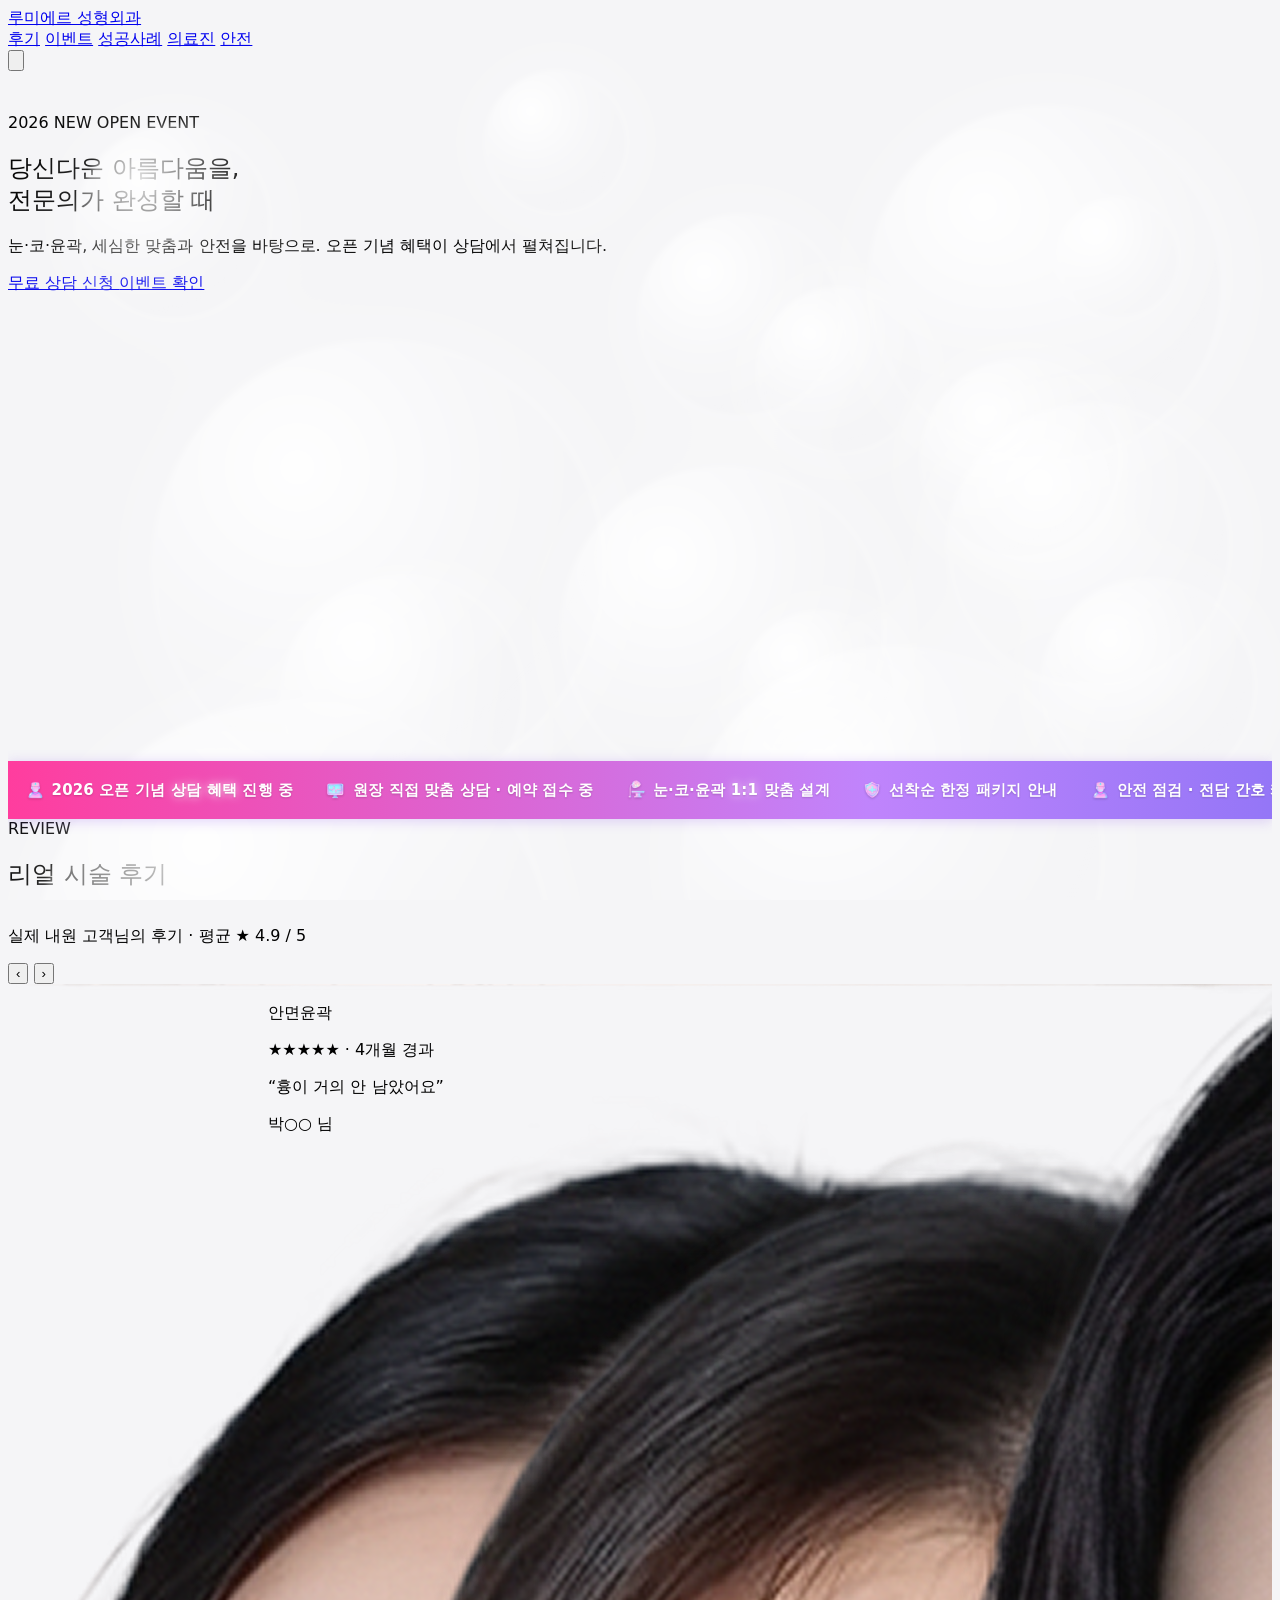
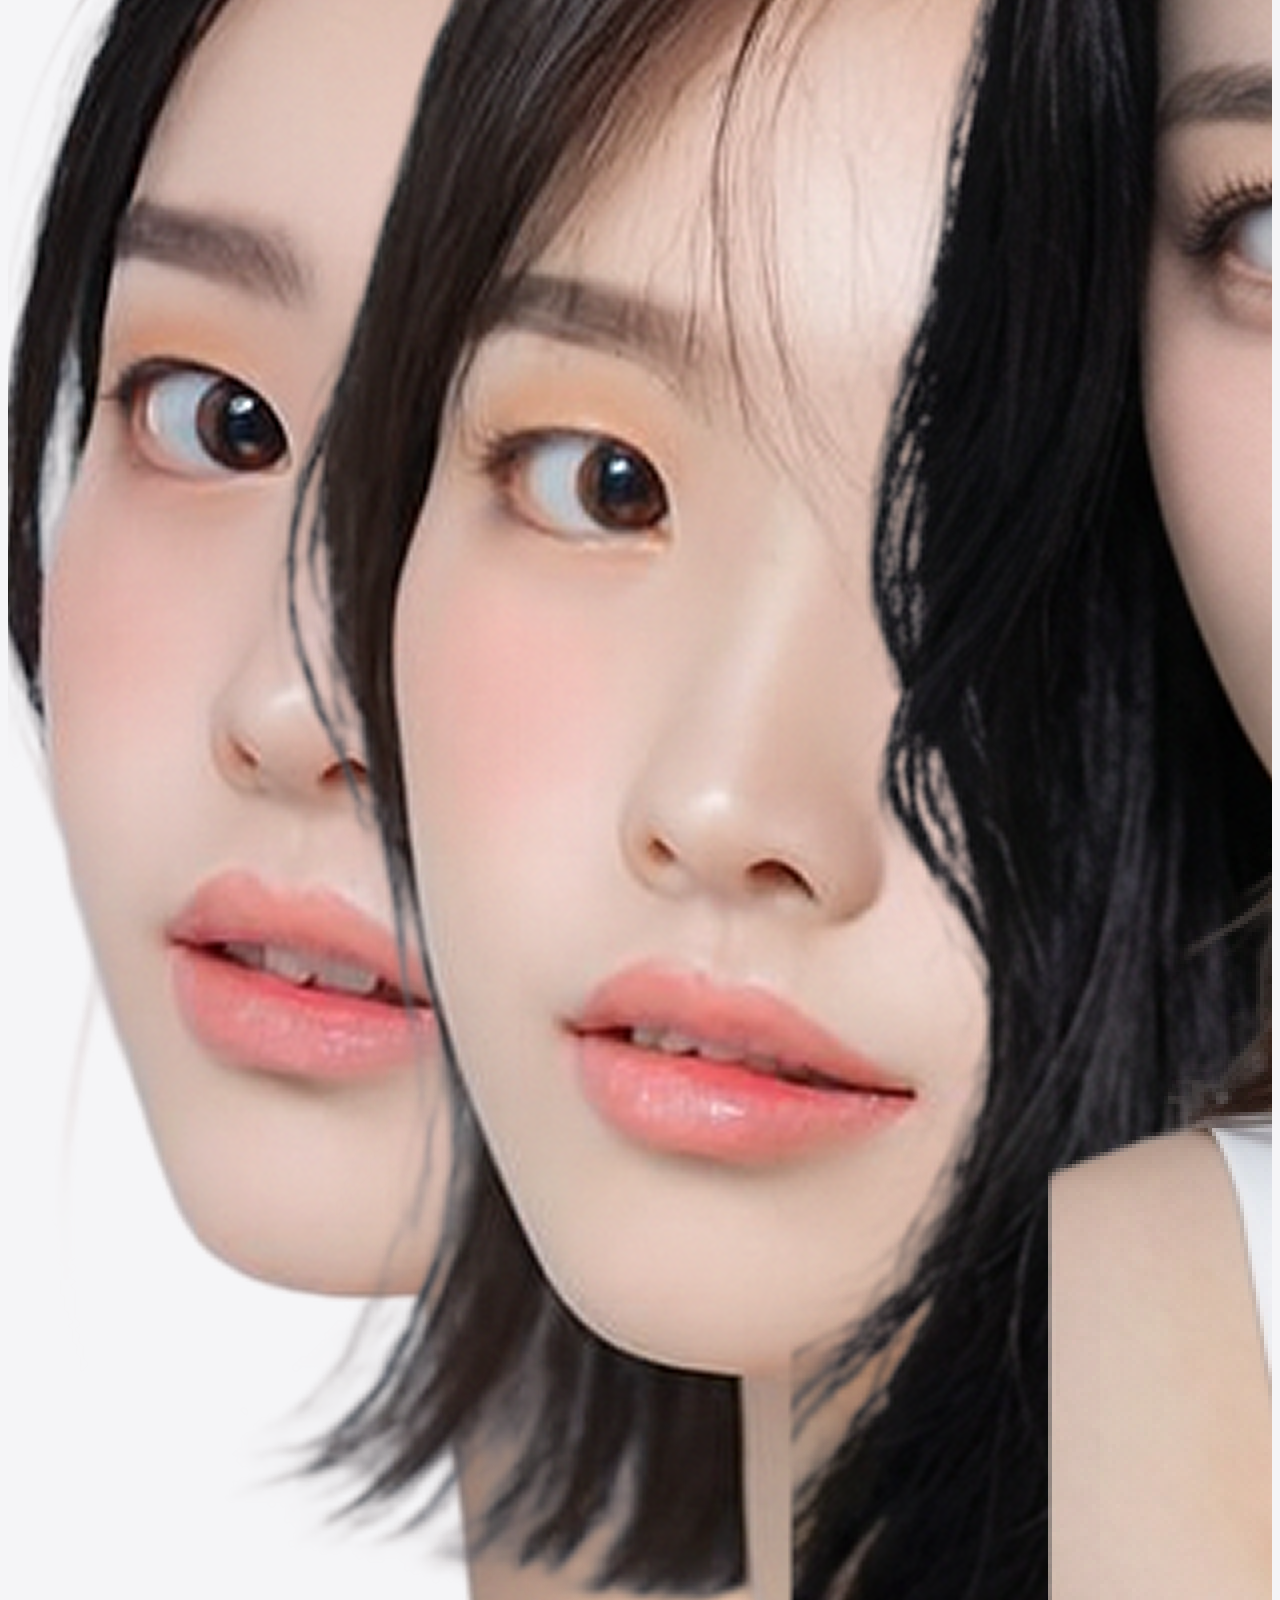
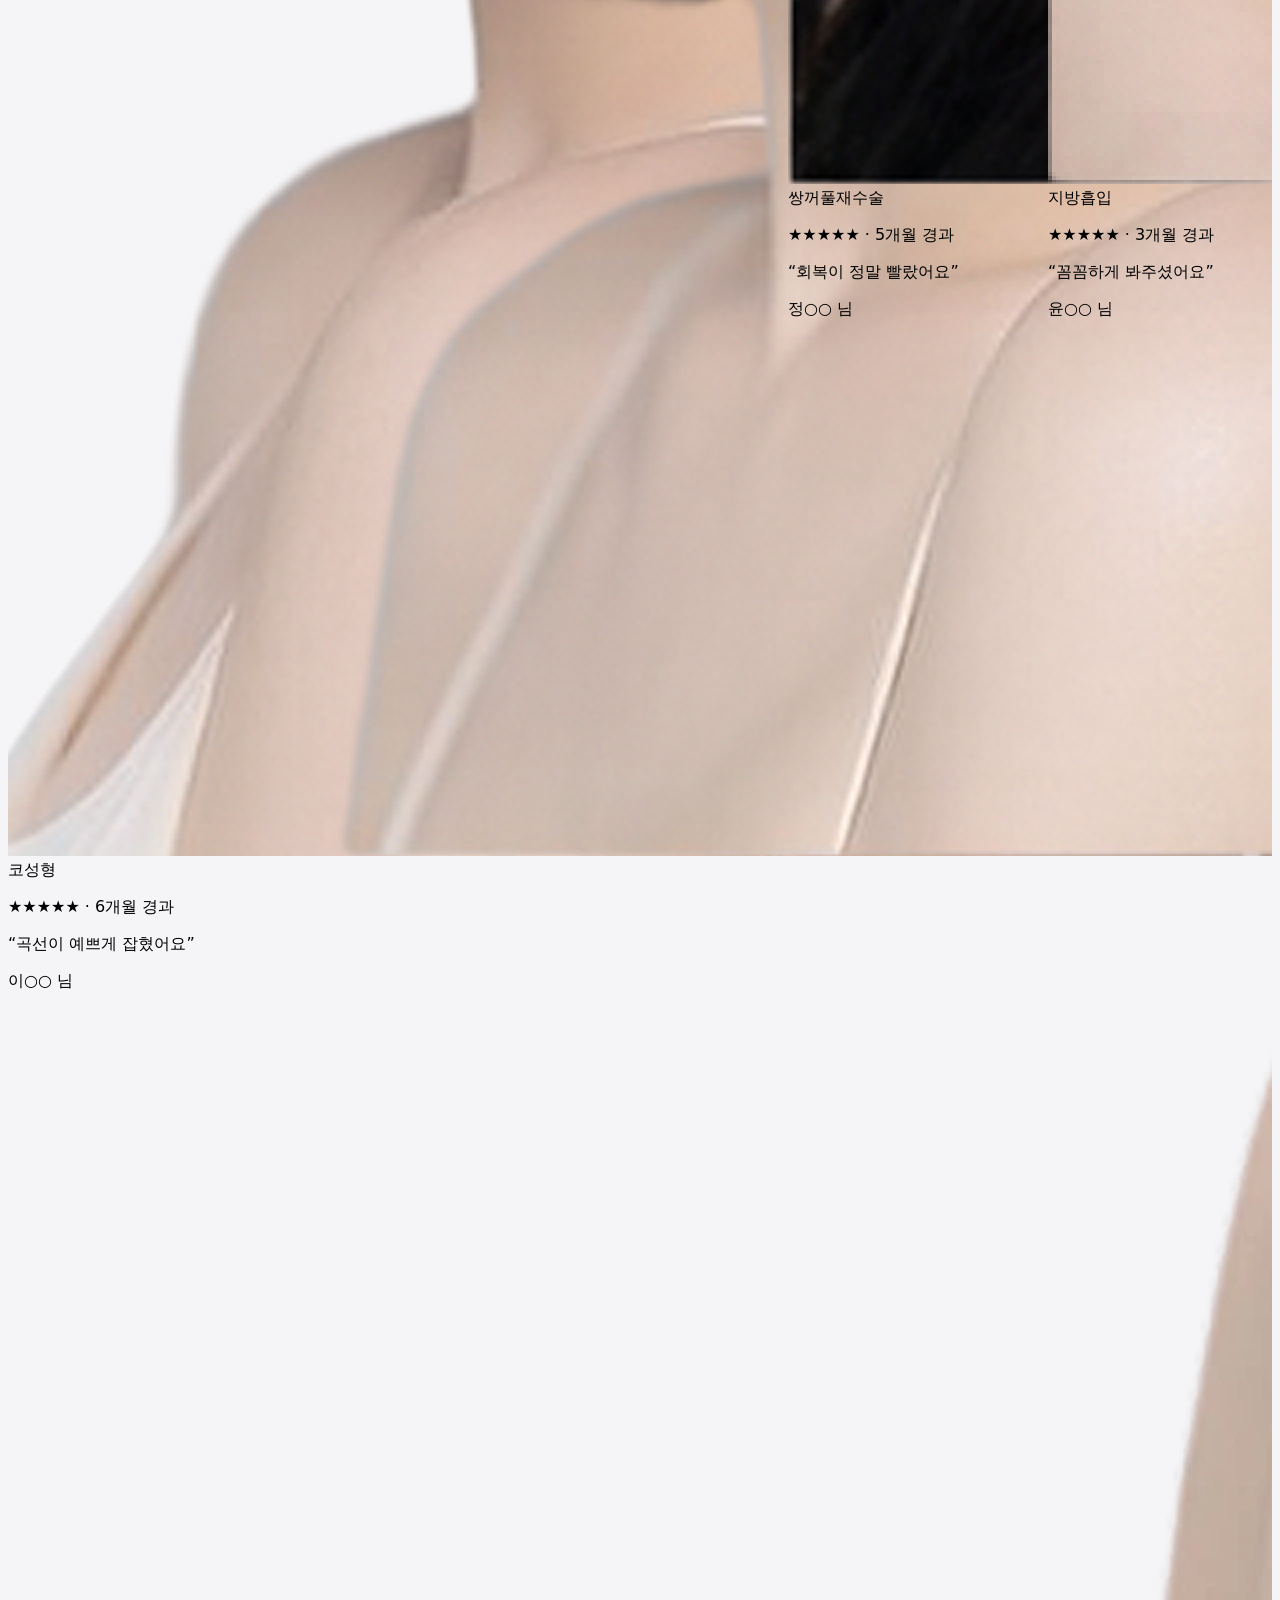
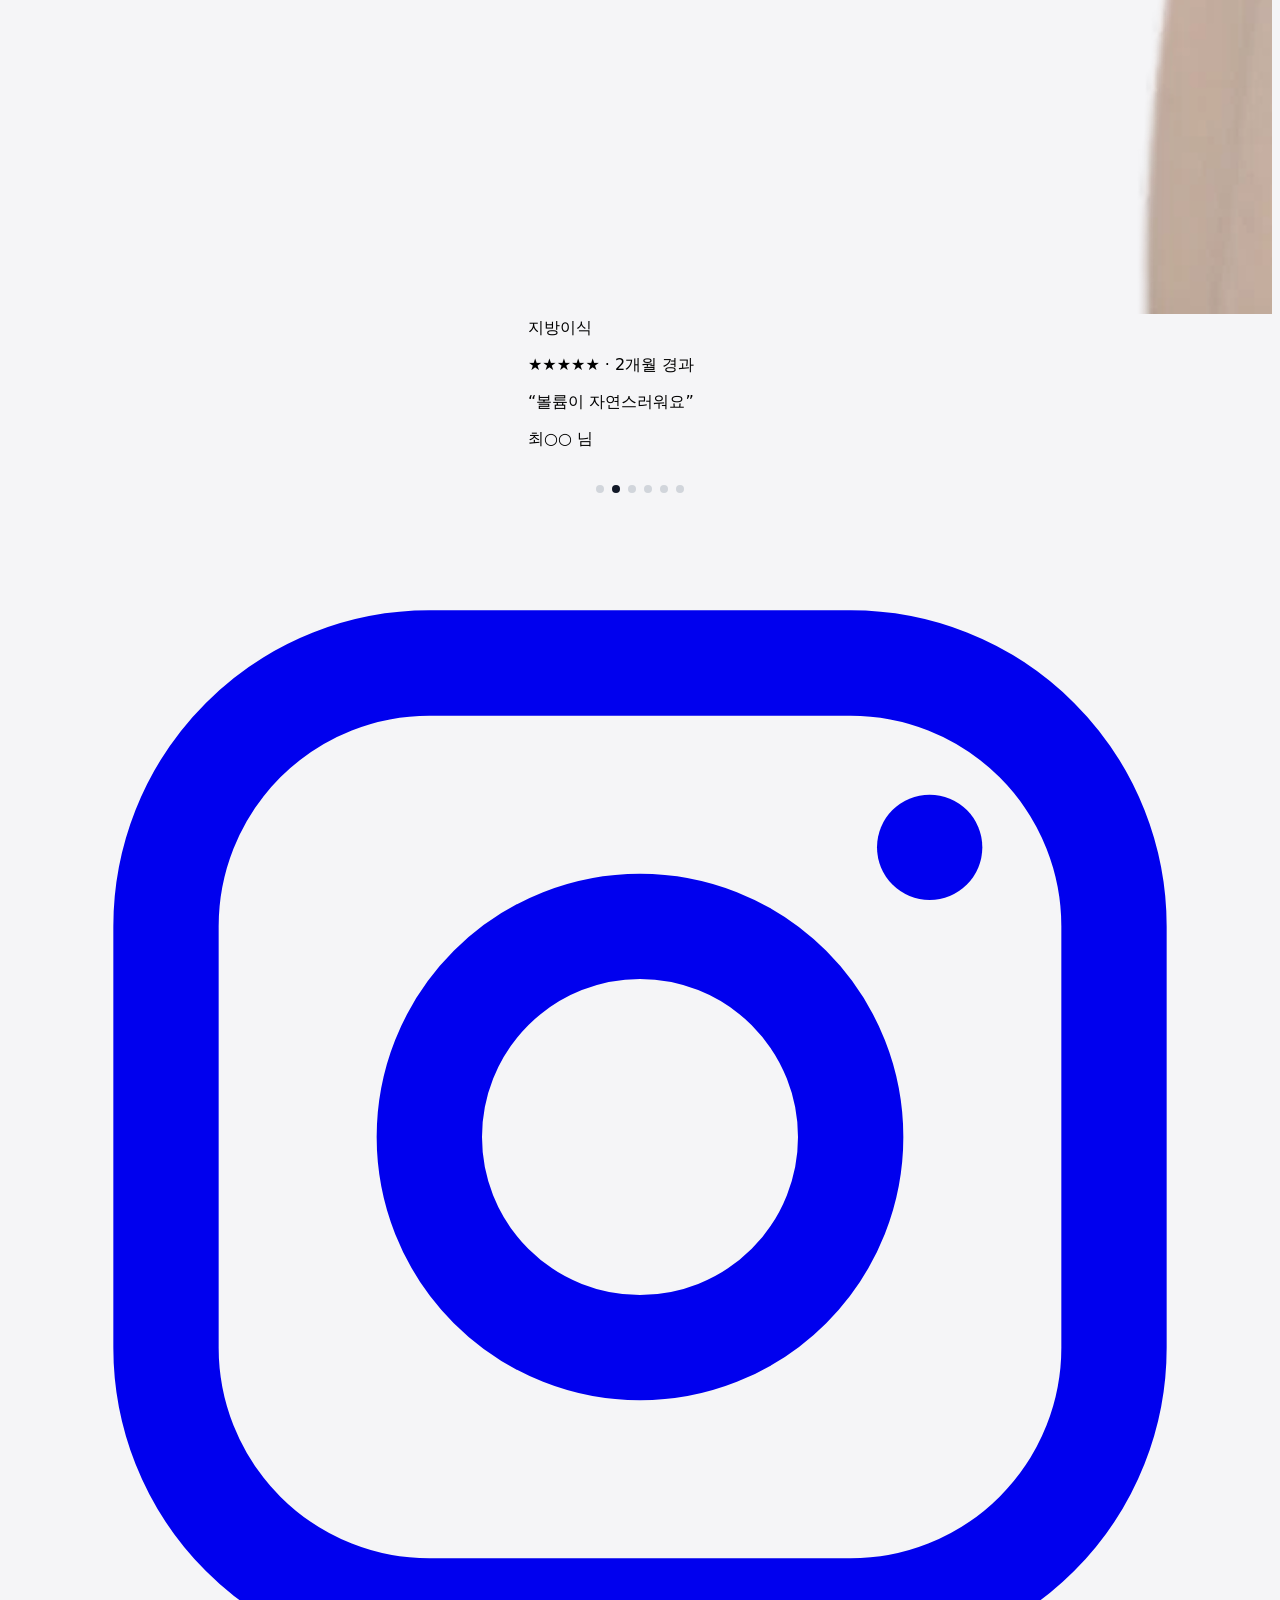
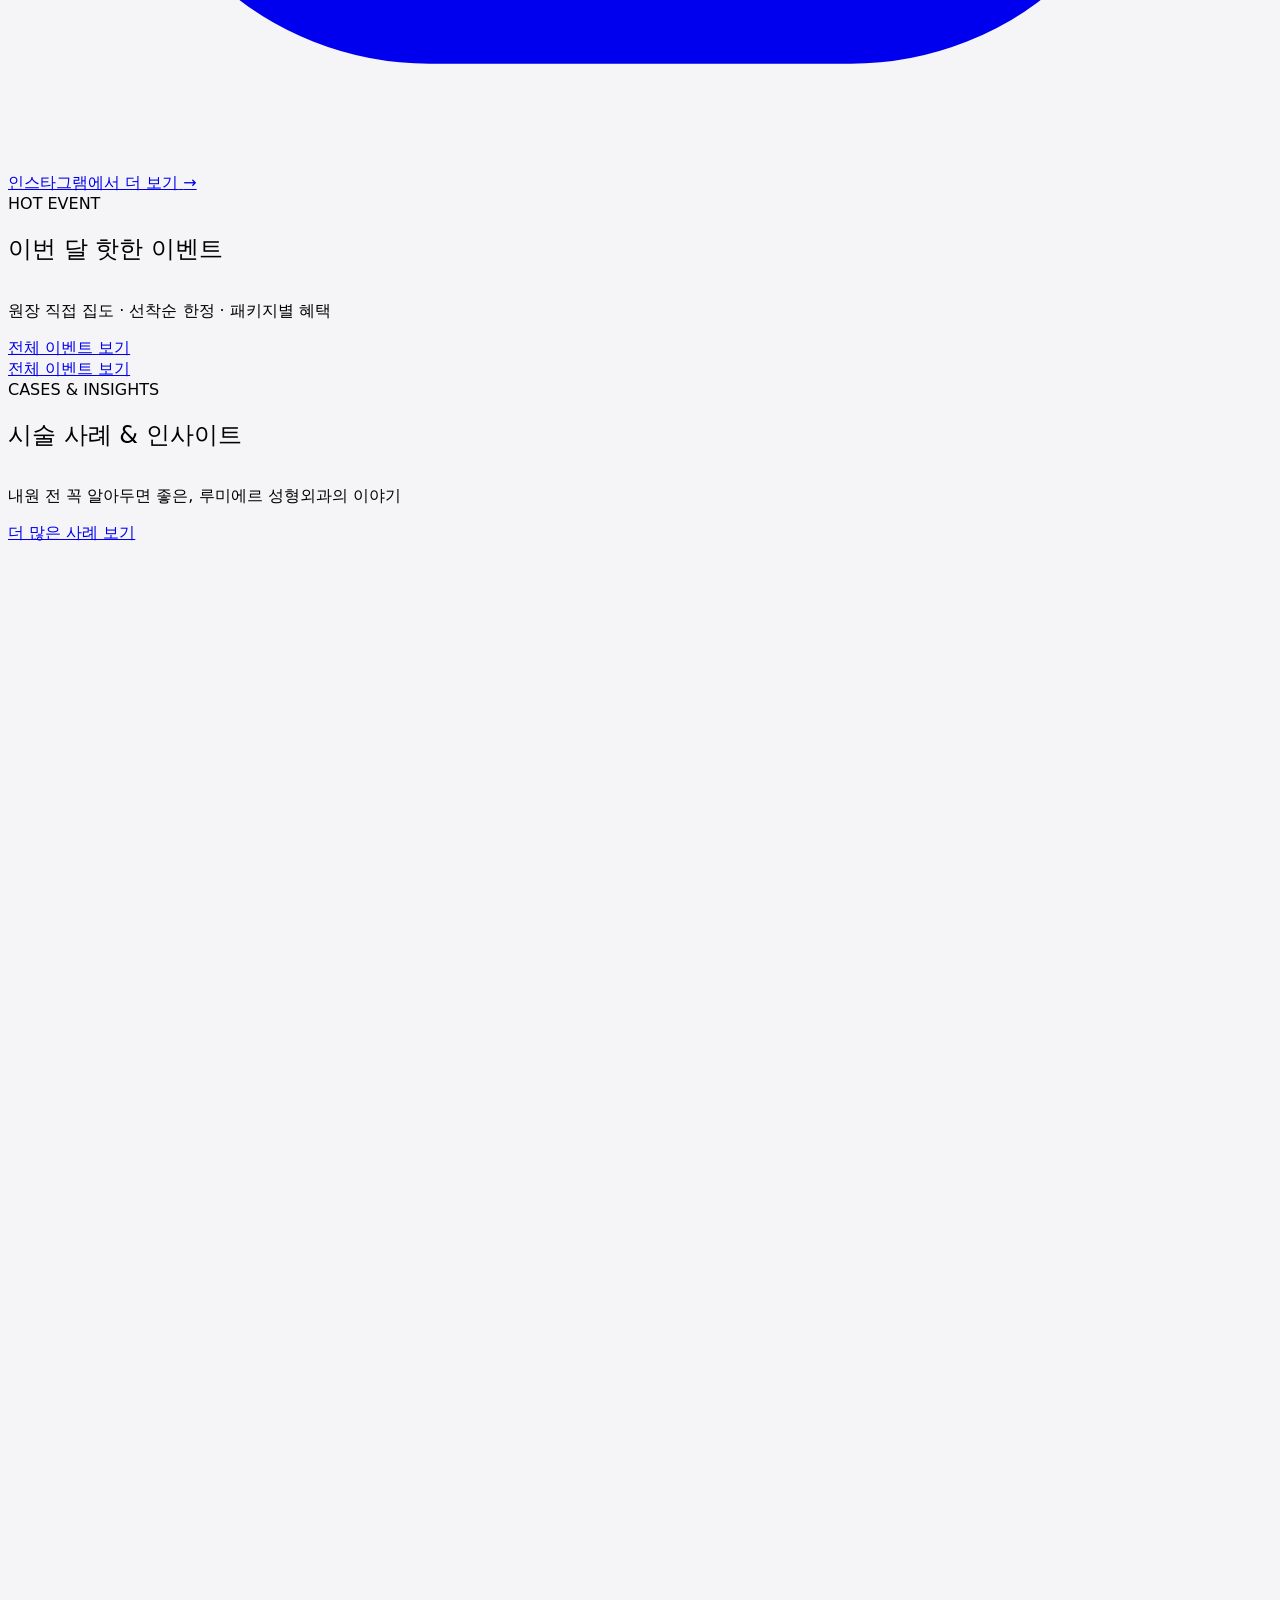
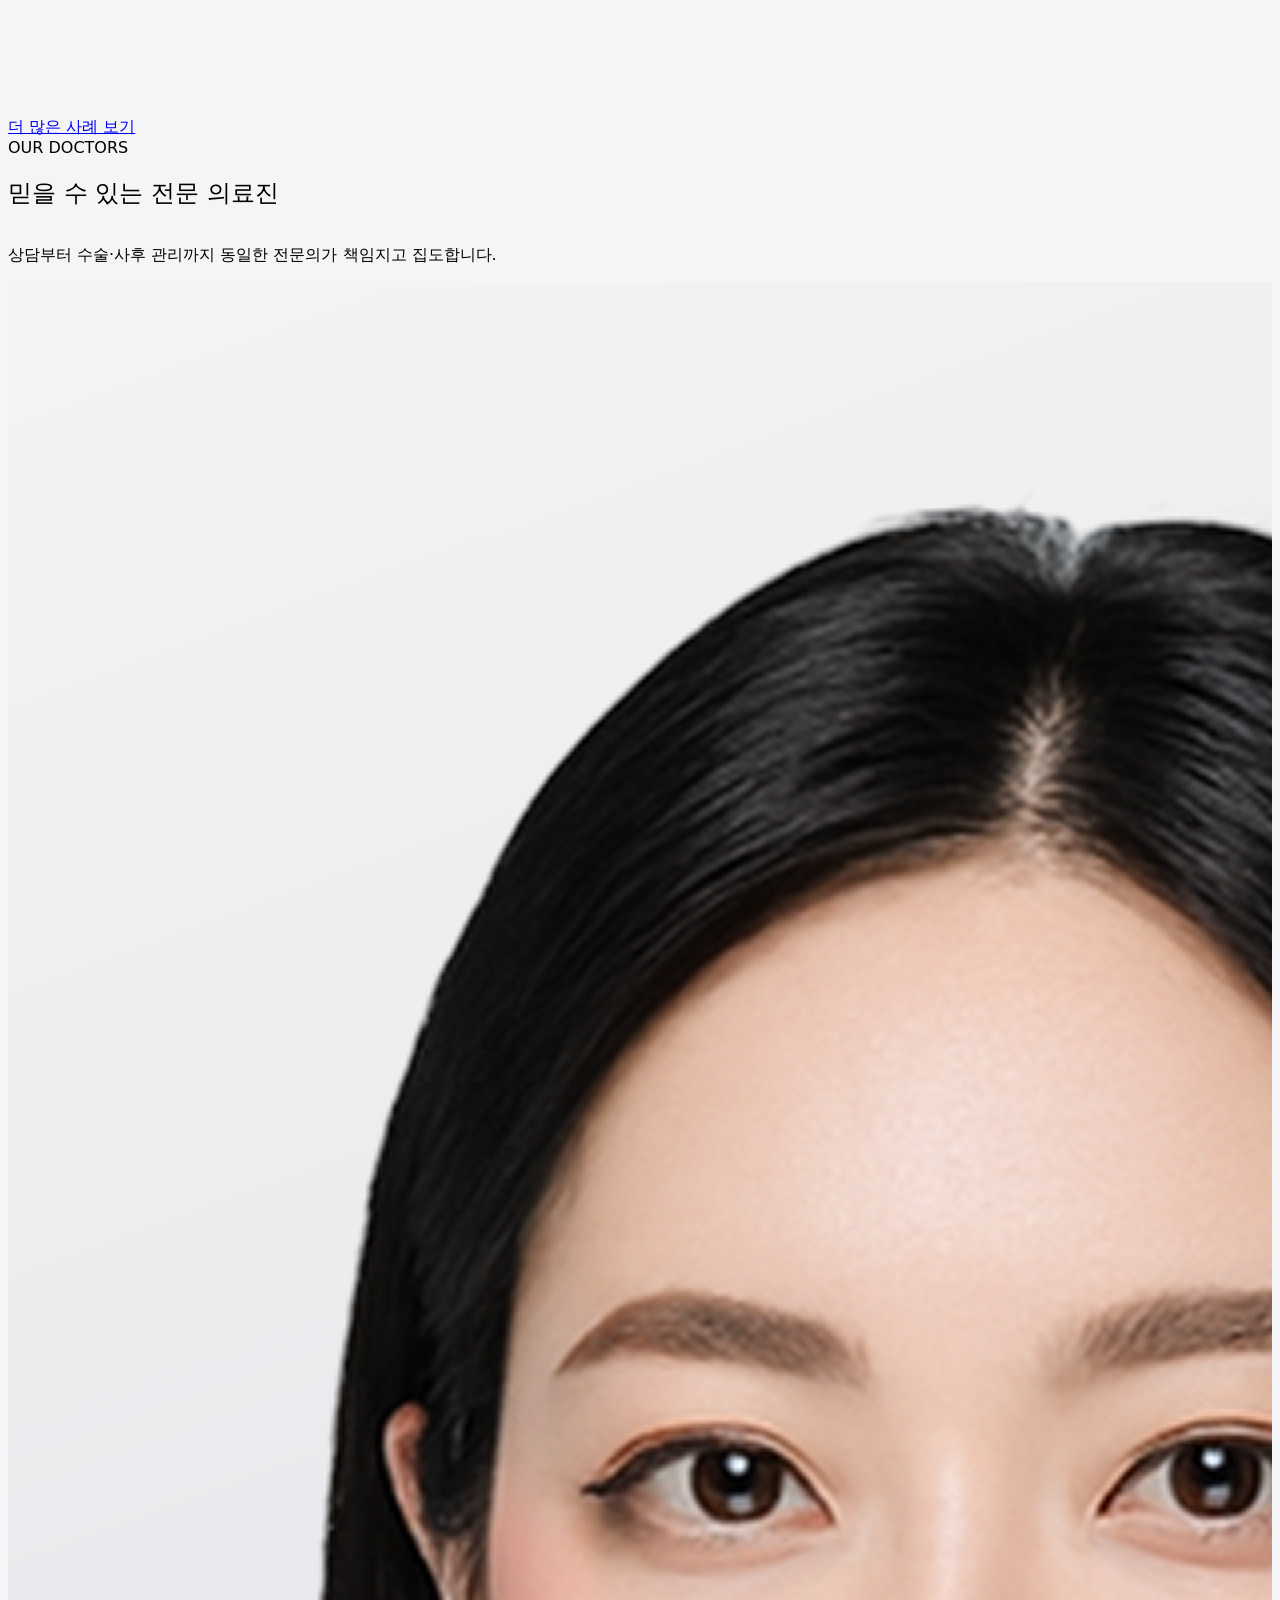
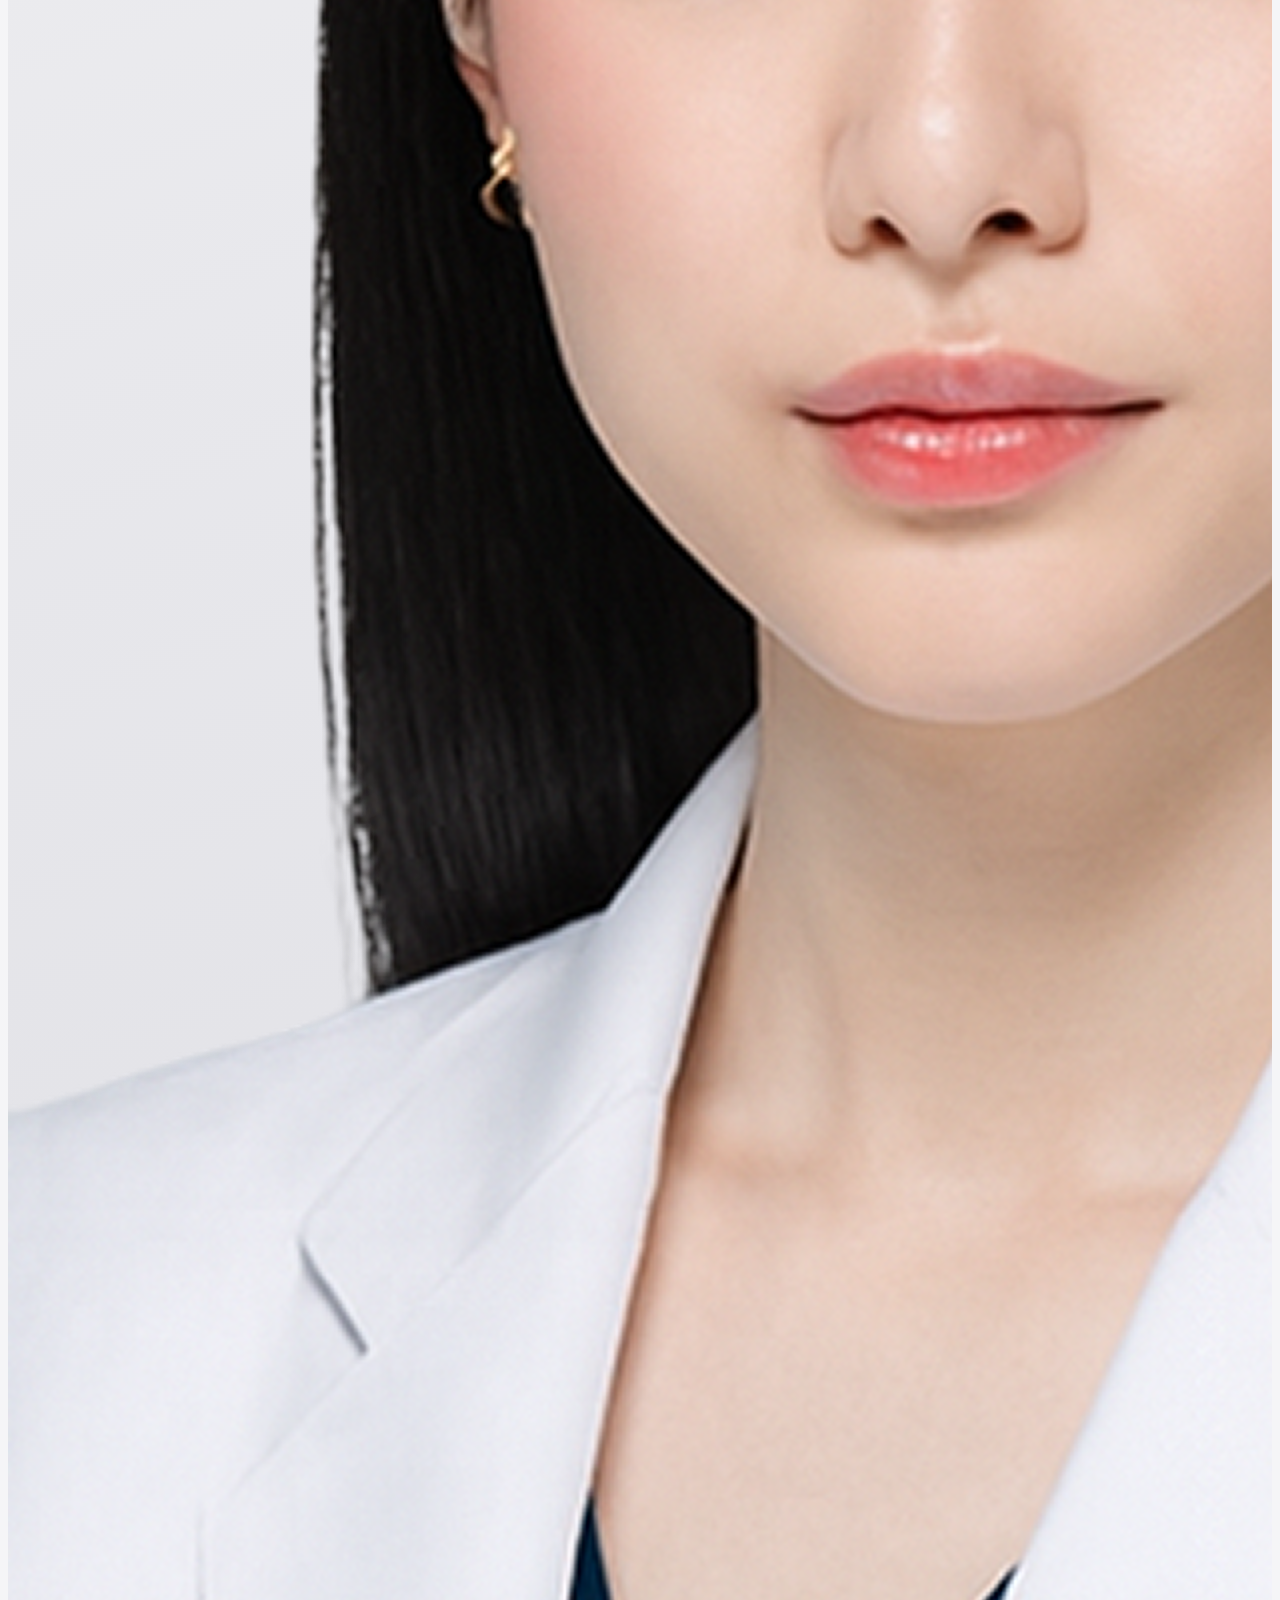
==== commit e3bc710a: "chore(hero): 히어로 모델 이미지 model4-3.png, model4-4.jpg 자산 반영 Made-with: Cursor" ====
--- a/index.html
+++ b/index.html
@@ -580,7 +580,7 @@
     </div>
     <div class="hero-image-col intro-cha relative z-0 md:z-10 w-full min-h-0 max-md:mt-auto shrink-0 self-stretch flex flex-col max-md:items-stretch max-md:px-0 max-md:pb-0 md:w-[min(48%,36rem)] md:ml-auto md:justify-end" style="--ich: 0.68s">
       <div class="hero-img-frame relative z-10 w-full max-w-full max-md:mx-0 overflow-hidden">
-        <img src="model4-1.png" alt="" class="hero-img-pic relative z-10 block w-full h-auto max-w-full object-contain object-bottom max-md:static md:absolute md:inset-0 md:h-full md:object-cover banner-image-mask rounded-none" />
+        <img src="model4-3.png" alt="" class="hero-img-pic relative z-10 block w-full h-auto max-w-full object-contain object-bottom max-md:static md:absolute md:inset-0 md:h-full md:object-cover banner-image-mask rounded-none" />
       </div>
     </div>
   </div>
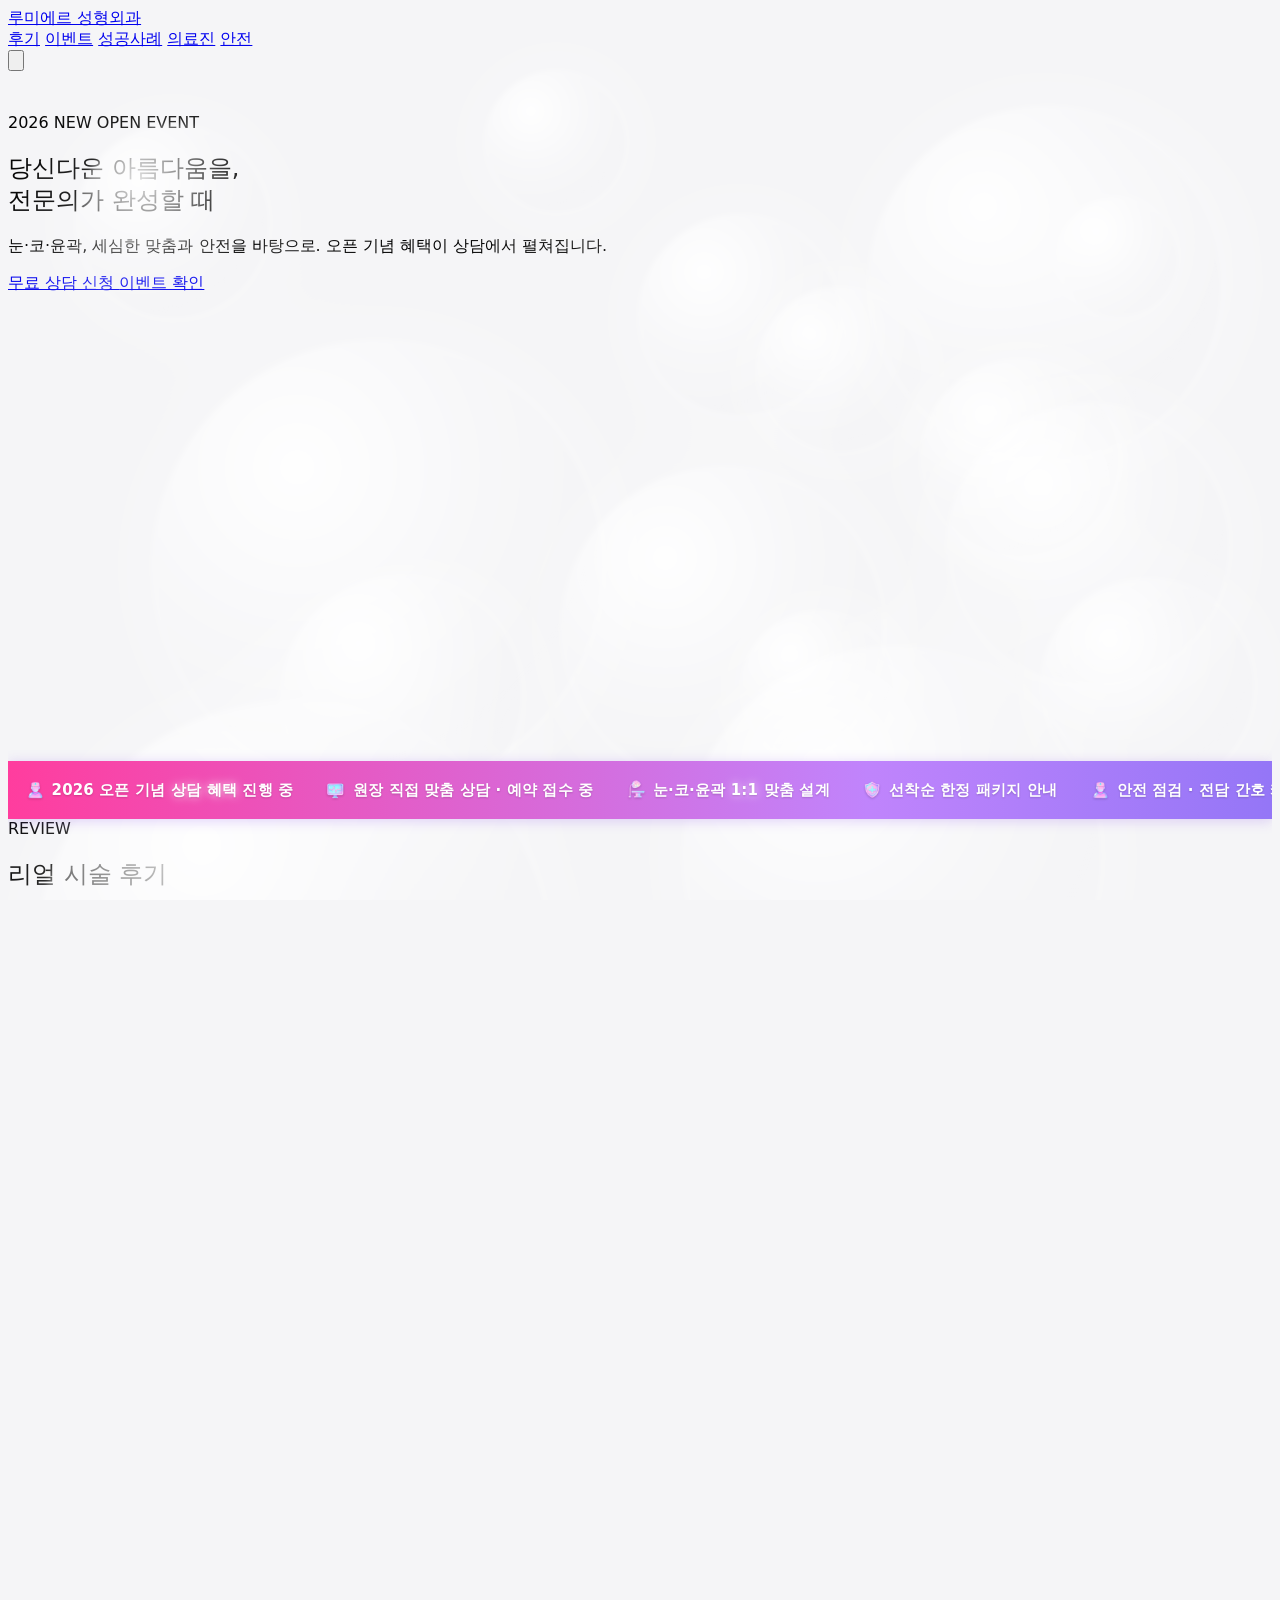
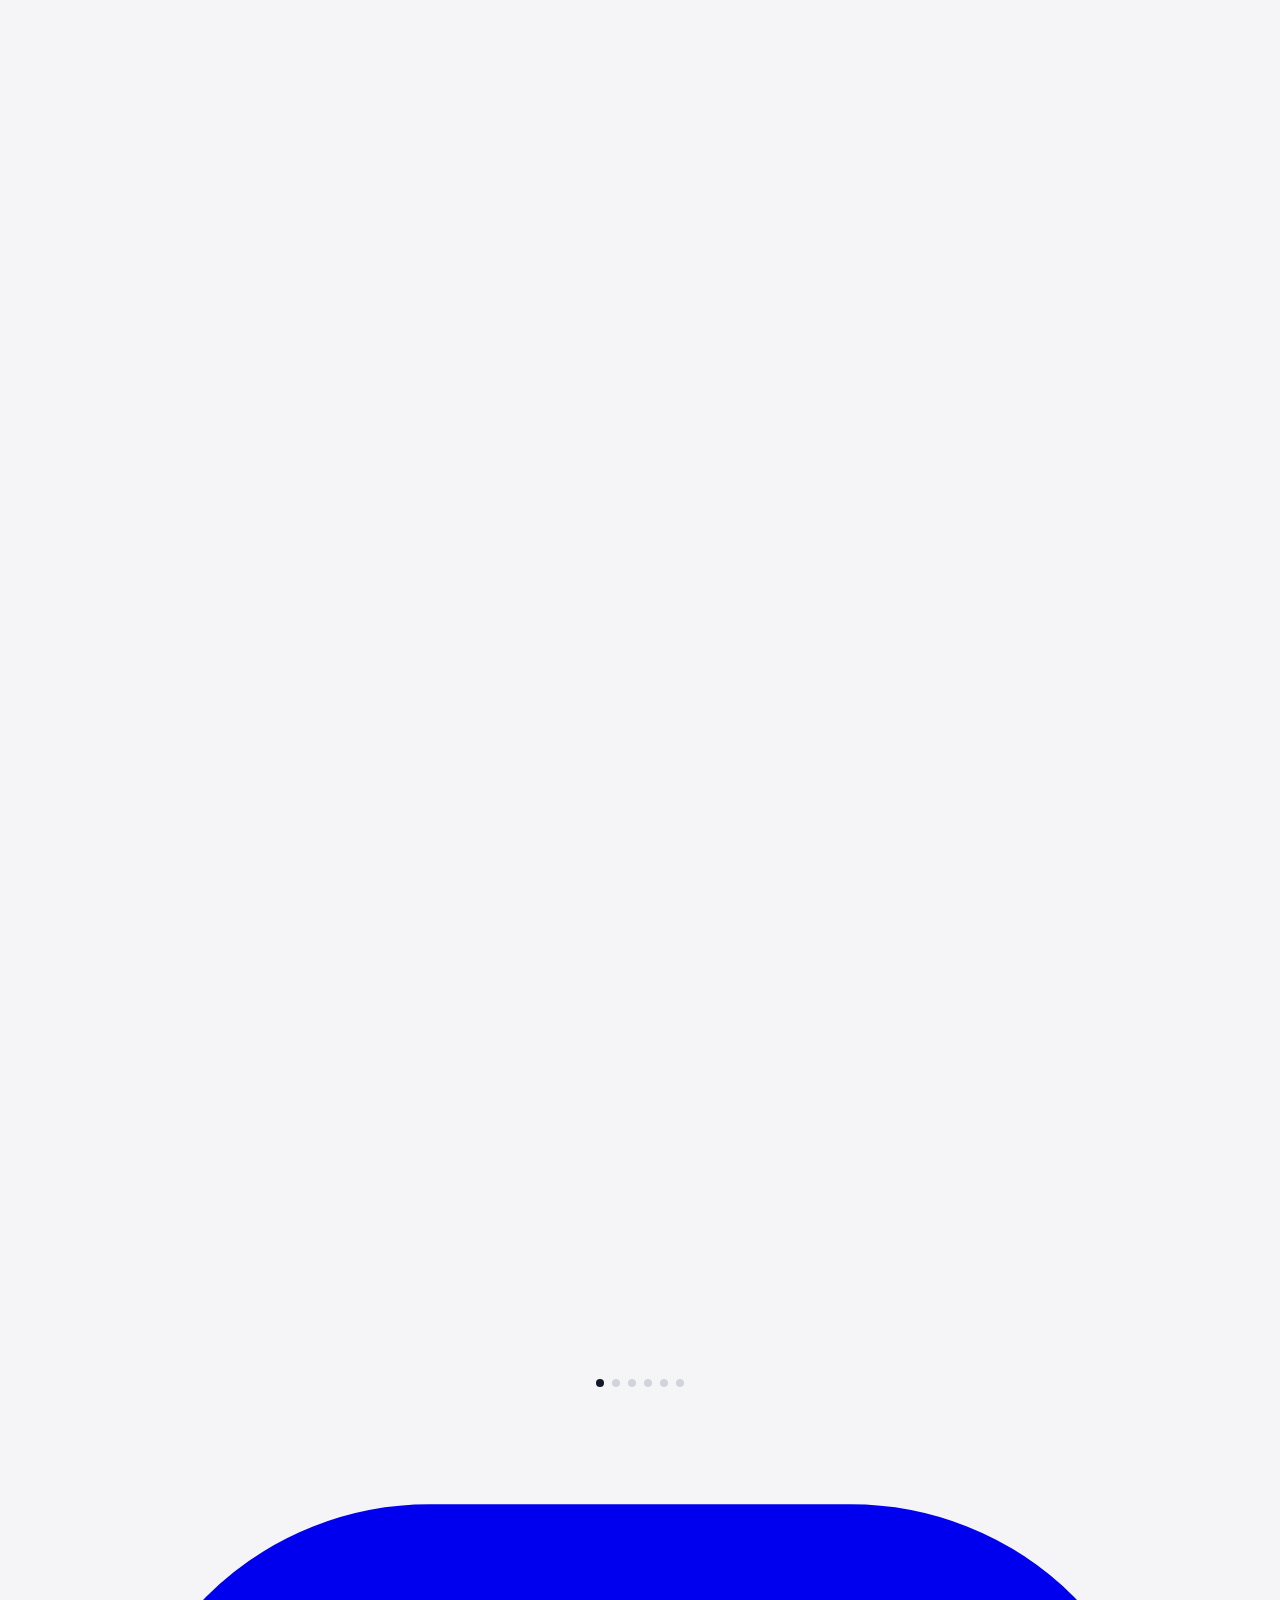
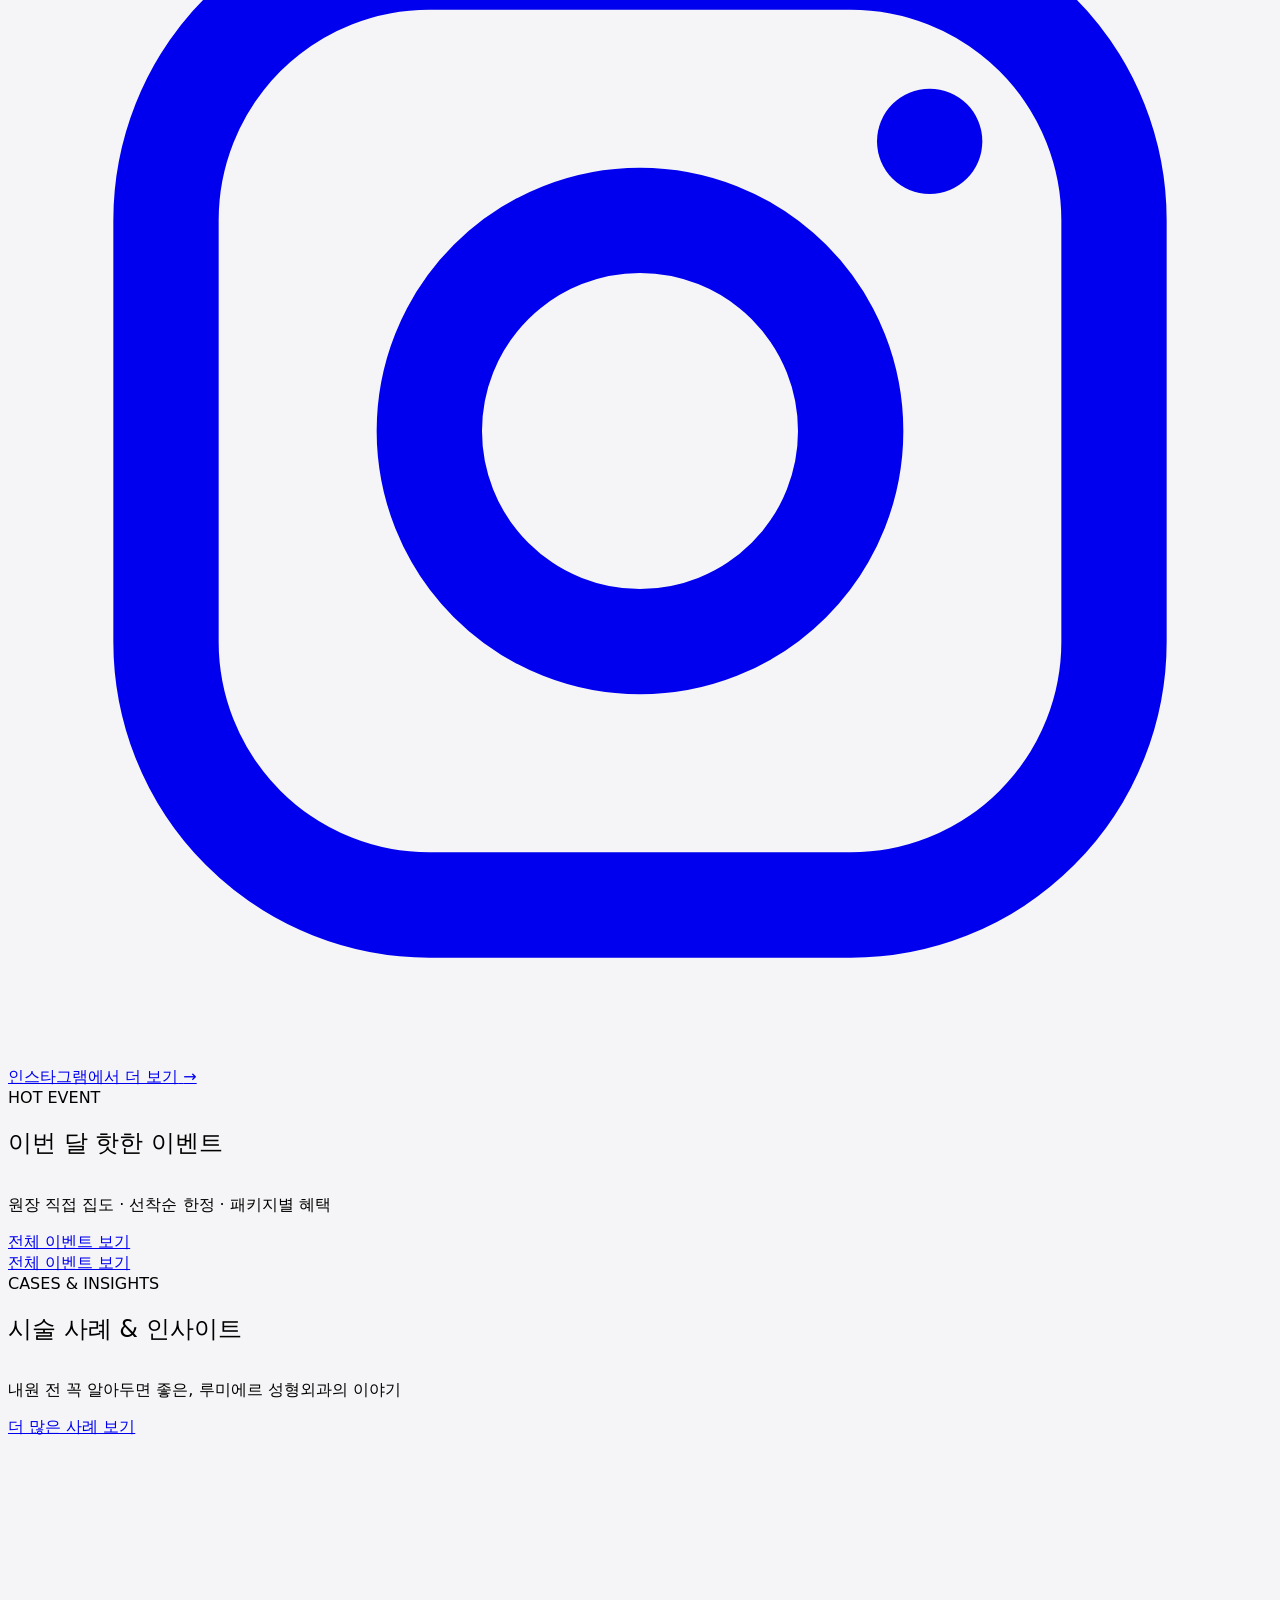
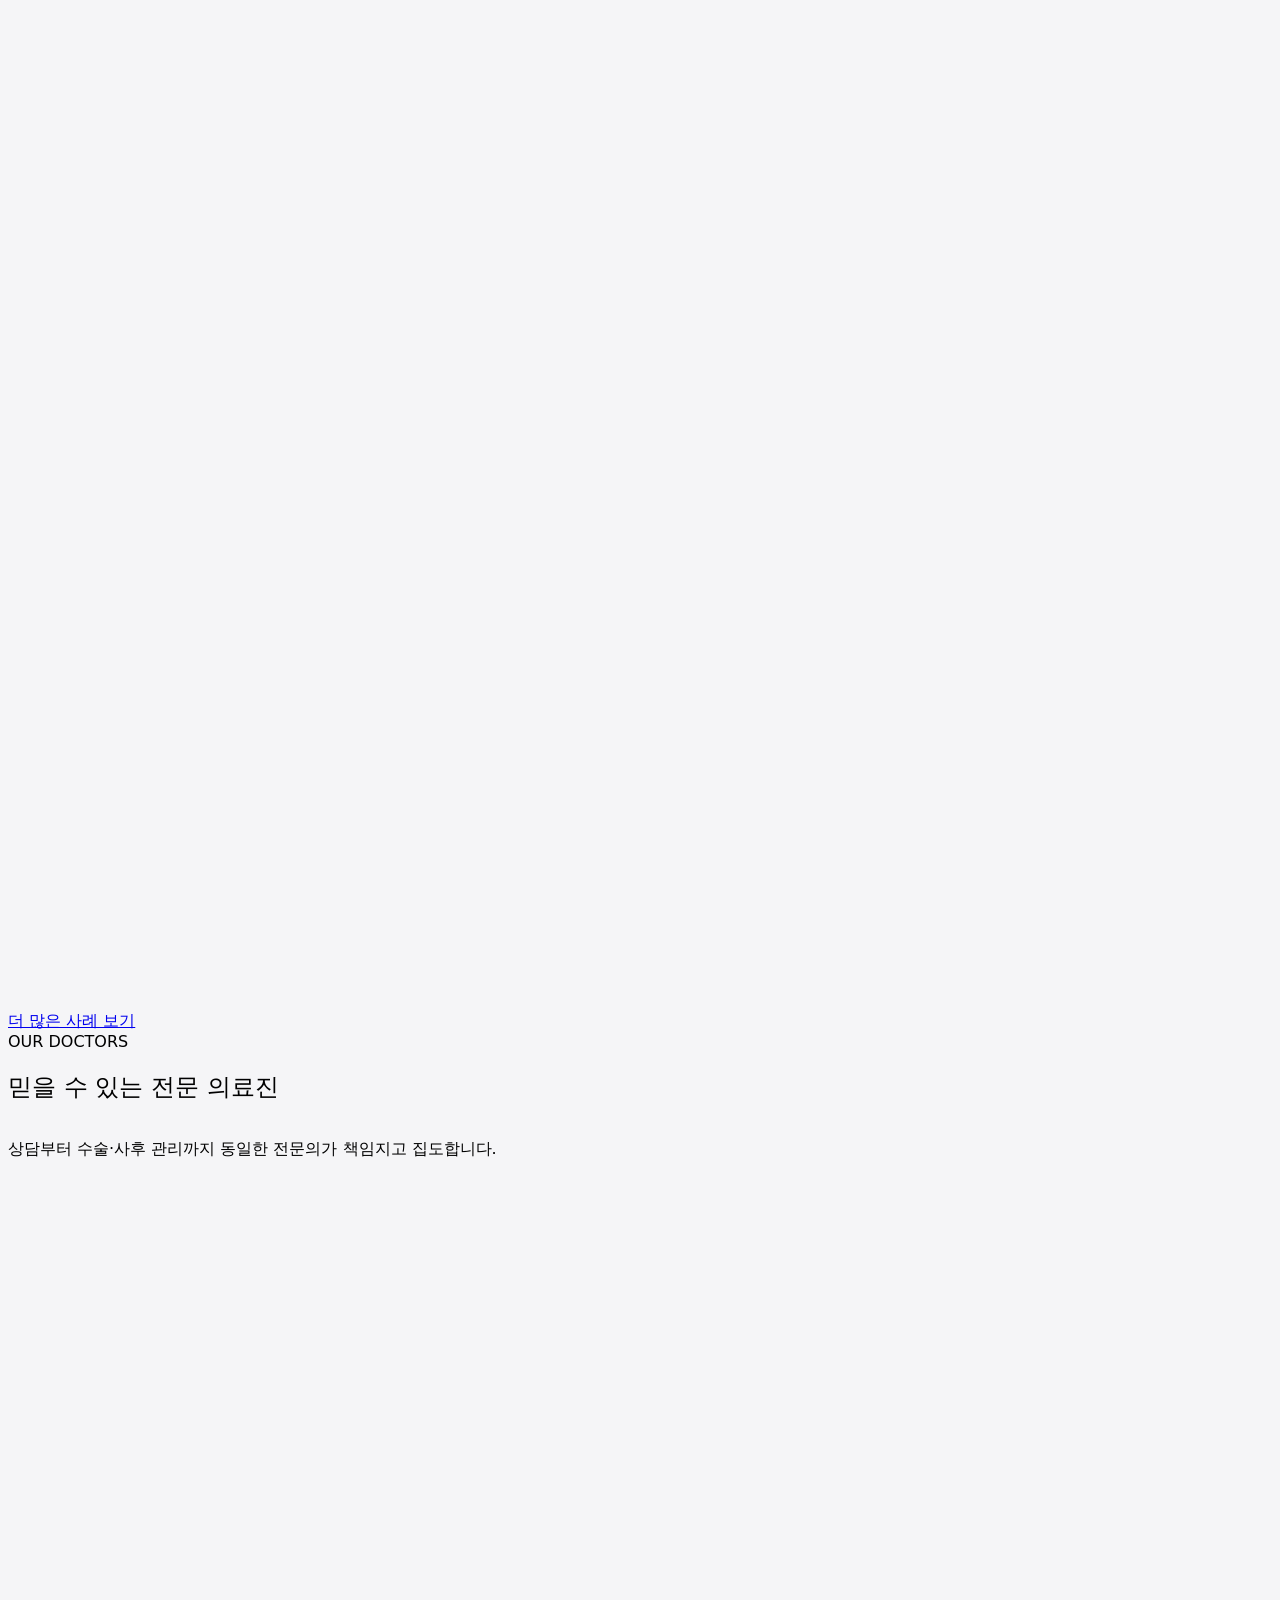
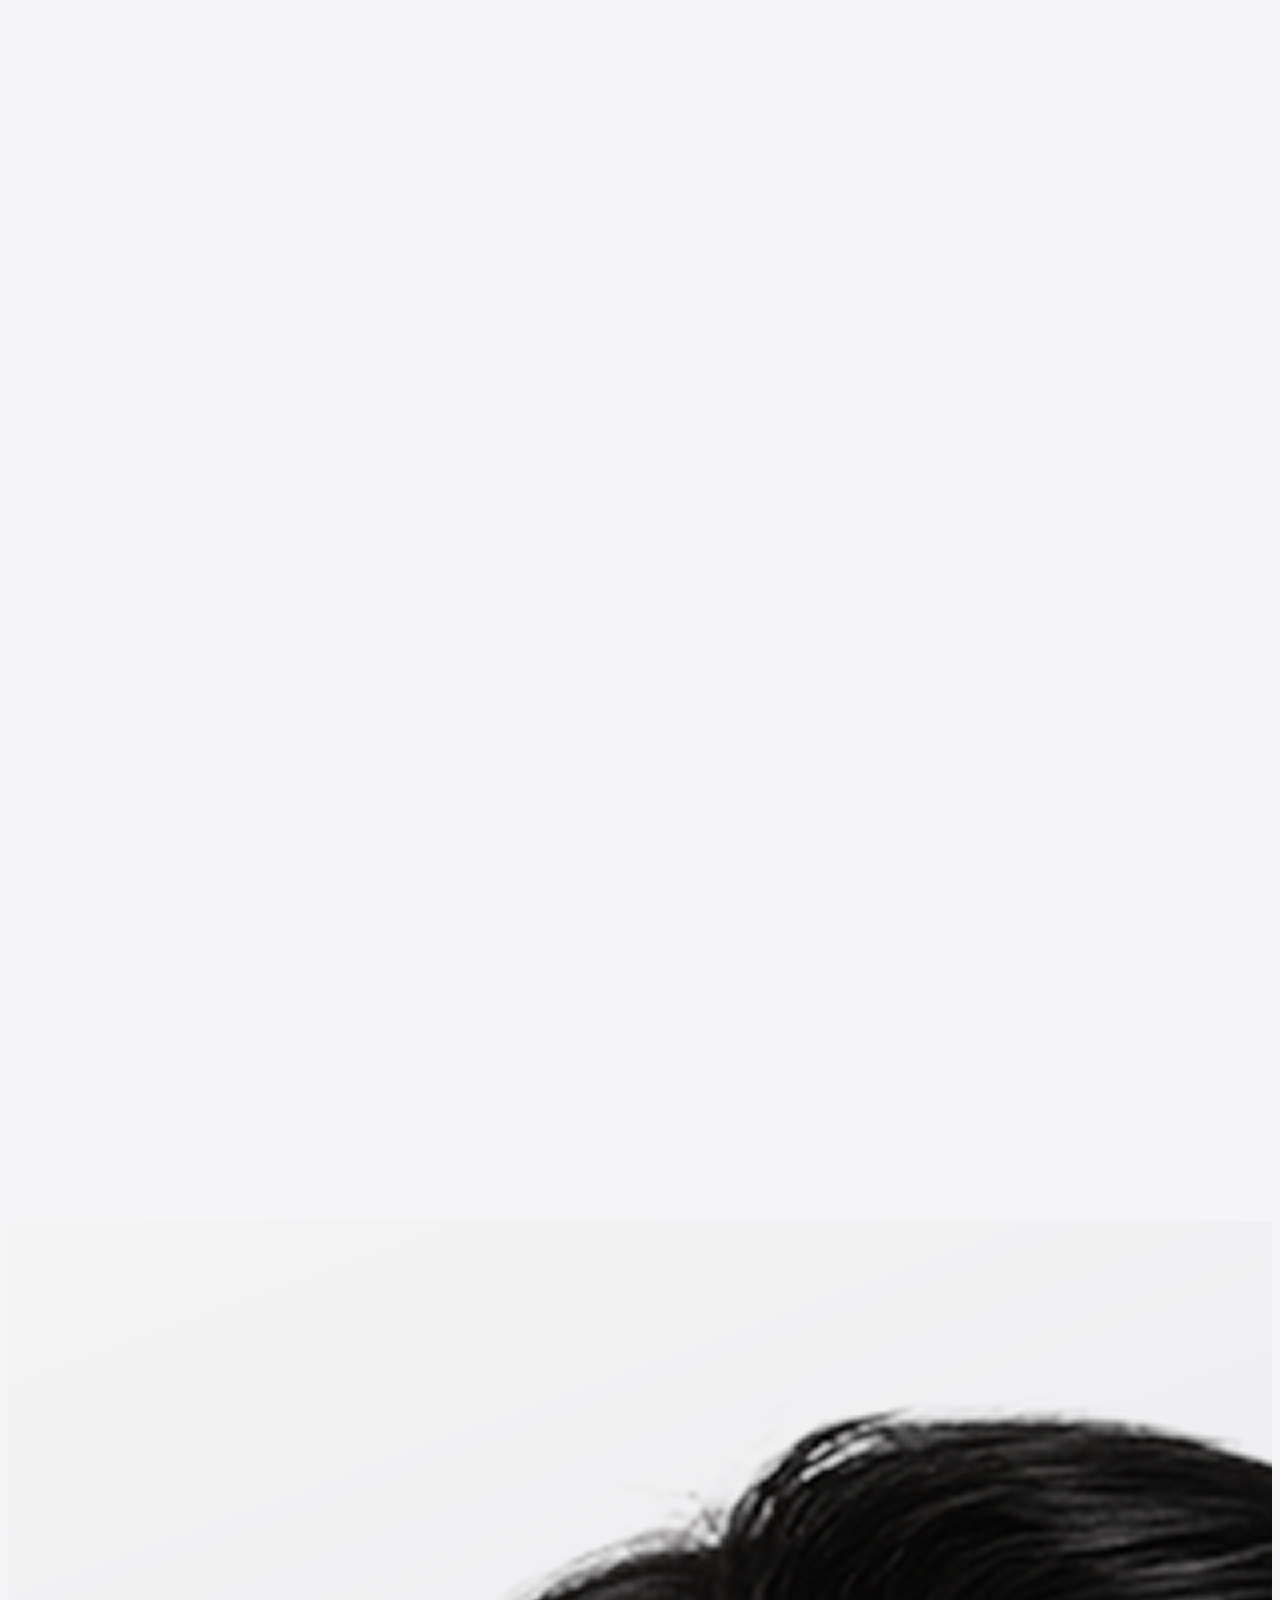
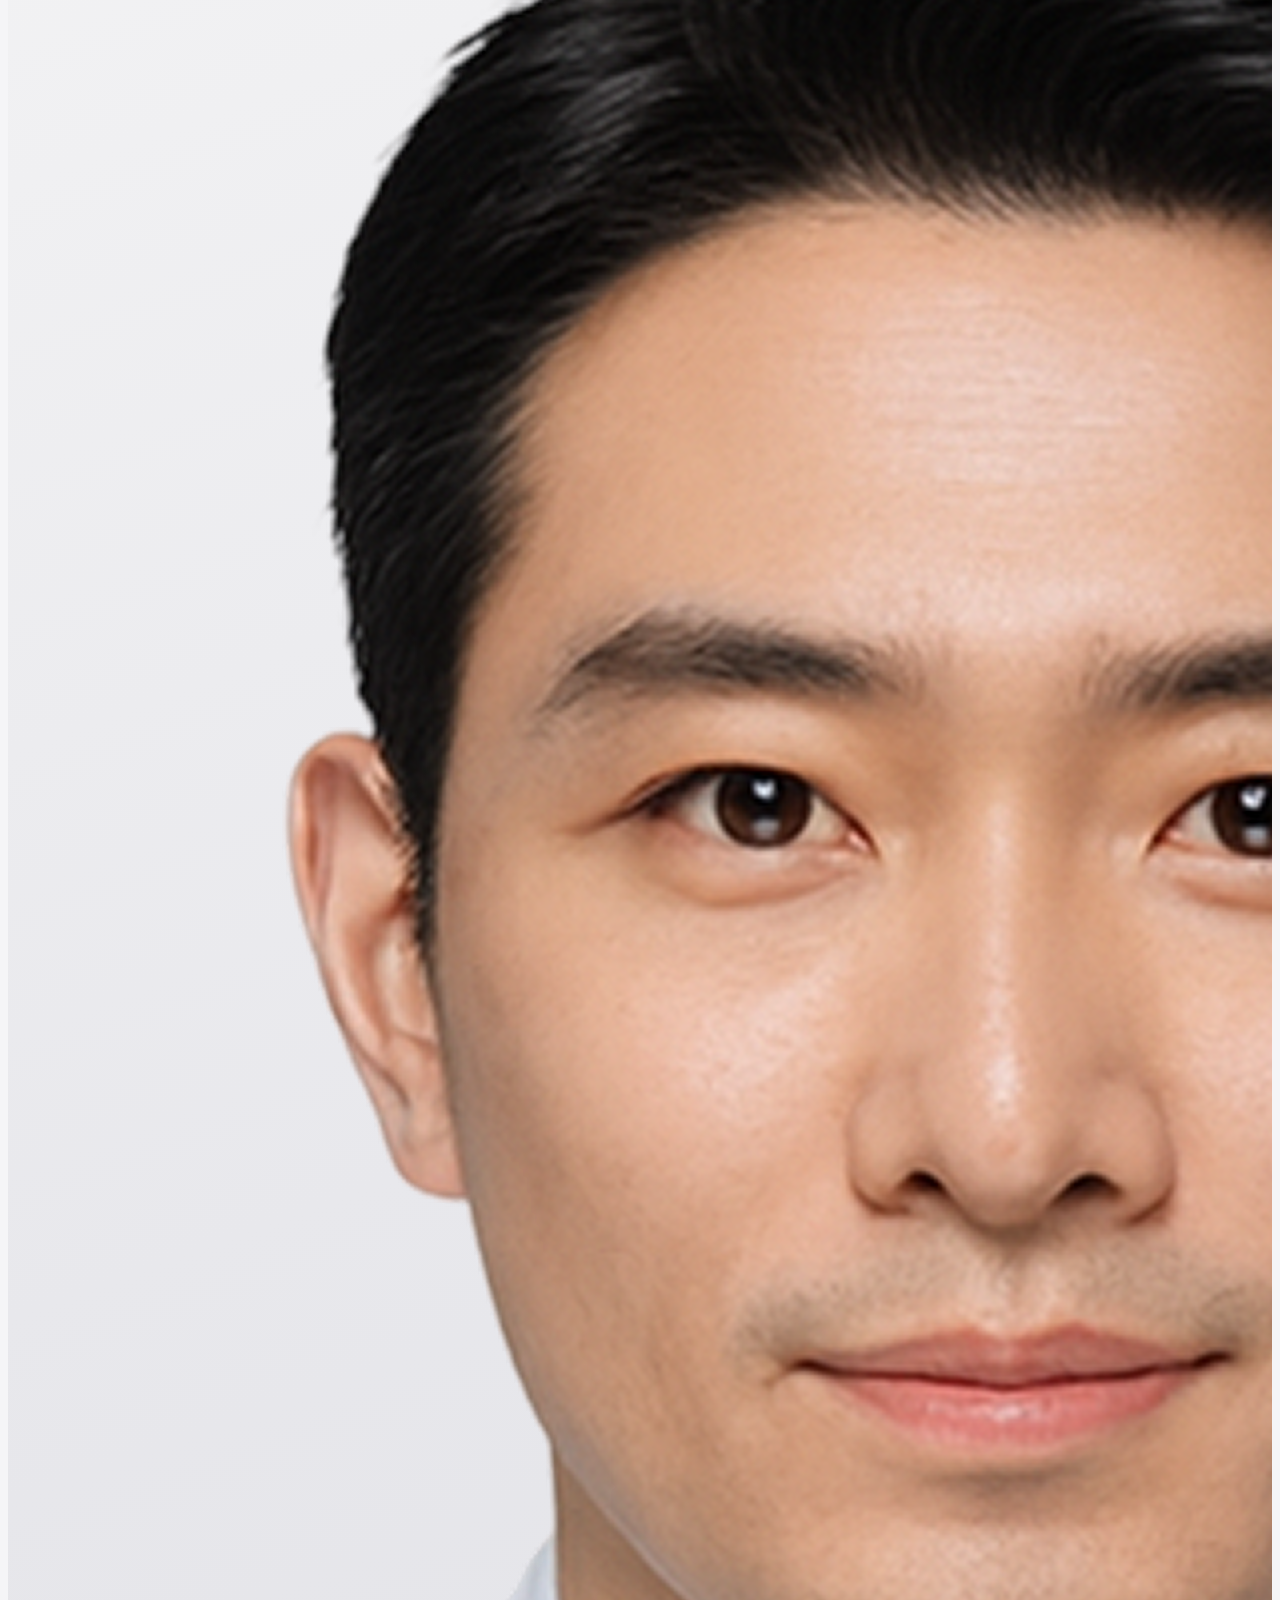
==== commit 1bfd1176: "feat(index): 시술 후기 슬라이드 Slice 1-13 JPG 무중복 랜덤 배경 Made-with: Cursor" ====
--- a/index.html
+++ b/index.html
@@ -630,7 +630,7 @@
     <div class="swiper review-swiper pb-2 intro-cha" style="--ich:1.1s">
       <div class="swiper-wrapper">
         <div class="swiper-slide"><article class="rounded-4xl overflow-hidden relative aspect-[3/4] group">
-          <img src="Slice 1.png" alt="" class="review-slide-img absolute inset-0 w-full h-full object-cover" />
+          <img src="Slice 1.jpg" alt="" class="review-slide-img absolute inset-0 w-full h-full object-cover" />
           <div class="review-card-overlay absolute inset-0"></div>
           <span class="absolute top-3 left-3 z-10 bg-gray-900/70 backdrop-blur-sm text-white text-[10px] font-bold tracking-widest uppercase px-2.5 py-1 rounded-full">눈매교정</span>
           <div class="absolute bottom-0 left-0 right-0 p-4 z-10">
@@ -640,7 +640,7 @@
           </div>
         </article></div>
         <div class="swiper-slide"><article class="rounded-4xl overflow-hidden relative aspect-[3/4] group">
-          <img src="Slice 1.png" alt="" class="review-slide-img absolute inset-0 w-full h-full object-cover" />
+          <img src="Slice 1.jpg" alt="" class="review-slide-img absolute inset-0 w-full h-full object-cover" />
           <div class="review-card-overlay absolute inset-0"></div>
           <span class="absolute top-3 left-3 z-10 bg-gray-900/70 backdrop-blur-sm text-white text-[10px] font-bold tracking-widest uppercase px-2.5 py-1 rounded-full">코성형</span>
           <div class="absolute bottom-0 left-0 right-0 p-4 z-10">
@@ -650,7 +650,7 @@
           </div>
         </article></div>
         <div class="swiper-slide"><article class="rounded-4xl overflow-hidden relative aspect-[3/4] group">
-          <img src="Slice 1.png" alt="" class="review-slide-img absolute inset-0 w-full h-full object-cover" />
+          <img src="Slice 1.jpg" alt="" class="review-slide-img absolute inset-0 w-full h-full object-cover" />
           <div class="review-card-overlay absolute inset-0"></div>
           <span class="absolute top-3 left-3 z-10 bg-gray-900/70 backdrop-blur-sm text-white text-[10px] font-bold tracking-widest uppercase px-2.5 py-1 rounded-full">안면윤곽</span>
           <div class="absolute bottom-0 left-0 right-0 p-4 z-10">
@@ -660,7 +660,7 @@
           </div>
         </article></div>
         <div class="swiper-slide"><article class="rounded-4xl overflow-hidden relative aspect-[3/4] group">
-          <img src="Slice 1.png" alt="" class="review-slide-img absolute inset-0 w-full h-full object-cover" />
+          <img src="Slice 1.jpg" alt="" class="review-slide-img absolute inset-0 w-full h-full object-cover" />
           <div class="review-card-overlay absolute inset-0"></div>
           <span class="absolute top-3 left-3 z-10 bg-gray-900/70 backdrop-blur-sm text-white text-[10px] font-bold tracking-widest uppercase px-2.5 py-1 rounded-full">지방이식</span>
           <div class="absolute bottom-0 left-0 right-0 p-4 z-10">
@@ -670,7 +670,7 @@
           </div>
         </article></div>
         <div class="swiper-slide"><article class="rounded-4xl overflow-hidden relative aspect-[3/4] group">
-          <img src="Slice 1.png" alt="" class="review-slide-img absolute inset-0 w-full h-full object-cover" />
+          <img src="Slice 1.jpg" alt="" class="review-slide-img absolute inset-0 w-full h-full object-cover" />
           <div class="review-card-overlay absolute inset-0"></div>
           <span class="absolute top-3 left-3 z-10 bg-gray-900/70 backdrop-blur-sm text-white text-[10px] font-bold tracking-widest uppercase px-2.5 py-1 rounded-full">쌍꺼풀재수술</span>
           <div class="absolute bottom-0 left-0 right-0 p-4 z-10">
@@ -680,7 +680,7 @@
           </div>
         </article></div>
         <div class="swiper-slide"><article class="rounded-4xl overflow-hidden relative aspect-[3/4] group">
-          <img src="Slice 1.png" alt="" class="review-slide-img absolute inset-0 w-full h-full object-cover" />
+          <img src="Slice 1.jpg" alt="" class="review-slide-img absolute inset-0 w-full h-full object-cover" />
           <div class="review-card-overlay absolute inset-0"></div>
           <span class="absolute top-3 left-3 z-10 bg-gray-900/70 backdrop-blur-sm text-white text-[10px] font-bold tracking-widest uppercase px-2.5 py-1 rounded-full">지방흡입</span>
           <div class="absolute bottom-0 left-0 right-0 p-4 z-10">
@@ -1161,12 +1161,19 @@
     syncHeaderScroll();
     window.addEventListener('scroll', syncHeaderScroll, { passive: true });
 
-    /* 리얼 시술 후기 슬라이드 이미지 — Slice 1~12 랜덤 */
+    /* 리얼 시술 후기 슬라이드 이미지 — Slice 1~13.jpg 중 슬라이드 개수만큼 무중복 랜덤 */
     (function assignReviewSliceImages() {
       var imgs = document.querySelectorAll('#reviews .review-swiper .review-slide-img');
+      var nums = [];
+      for (var j = 1; j <= 13; j++) nums.push(j);
+      for (var k = nums.length - 1; k > 0; k--) {
+        var r = Math.floor(Math.random() * (k + 1));
+        var tmp = nums[k];
+        nums[k] = nums[r];
+        nums[r] = tmp;
+      }
       for (var i = 0; i < imgs.length; i++) {
-        var n = Math.floor(Math.random() * 12) + 1;
-        imgs[i].src = 'Slice ' + n + '.png';
+        imgs[i].src = 'Slice ' + nums[i] + '.jpg';
       }
     })();
 
